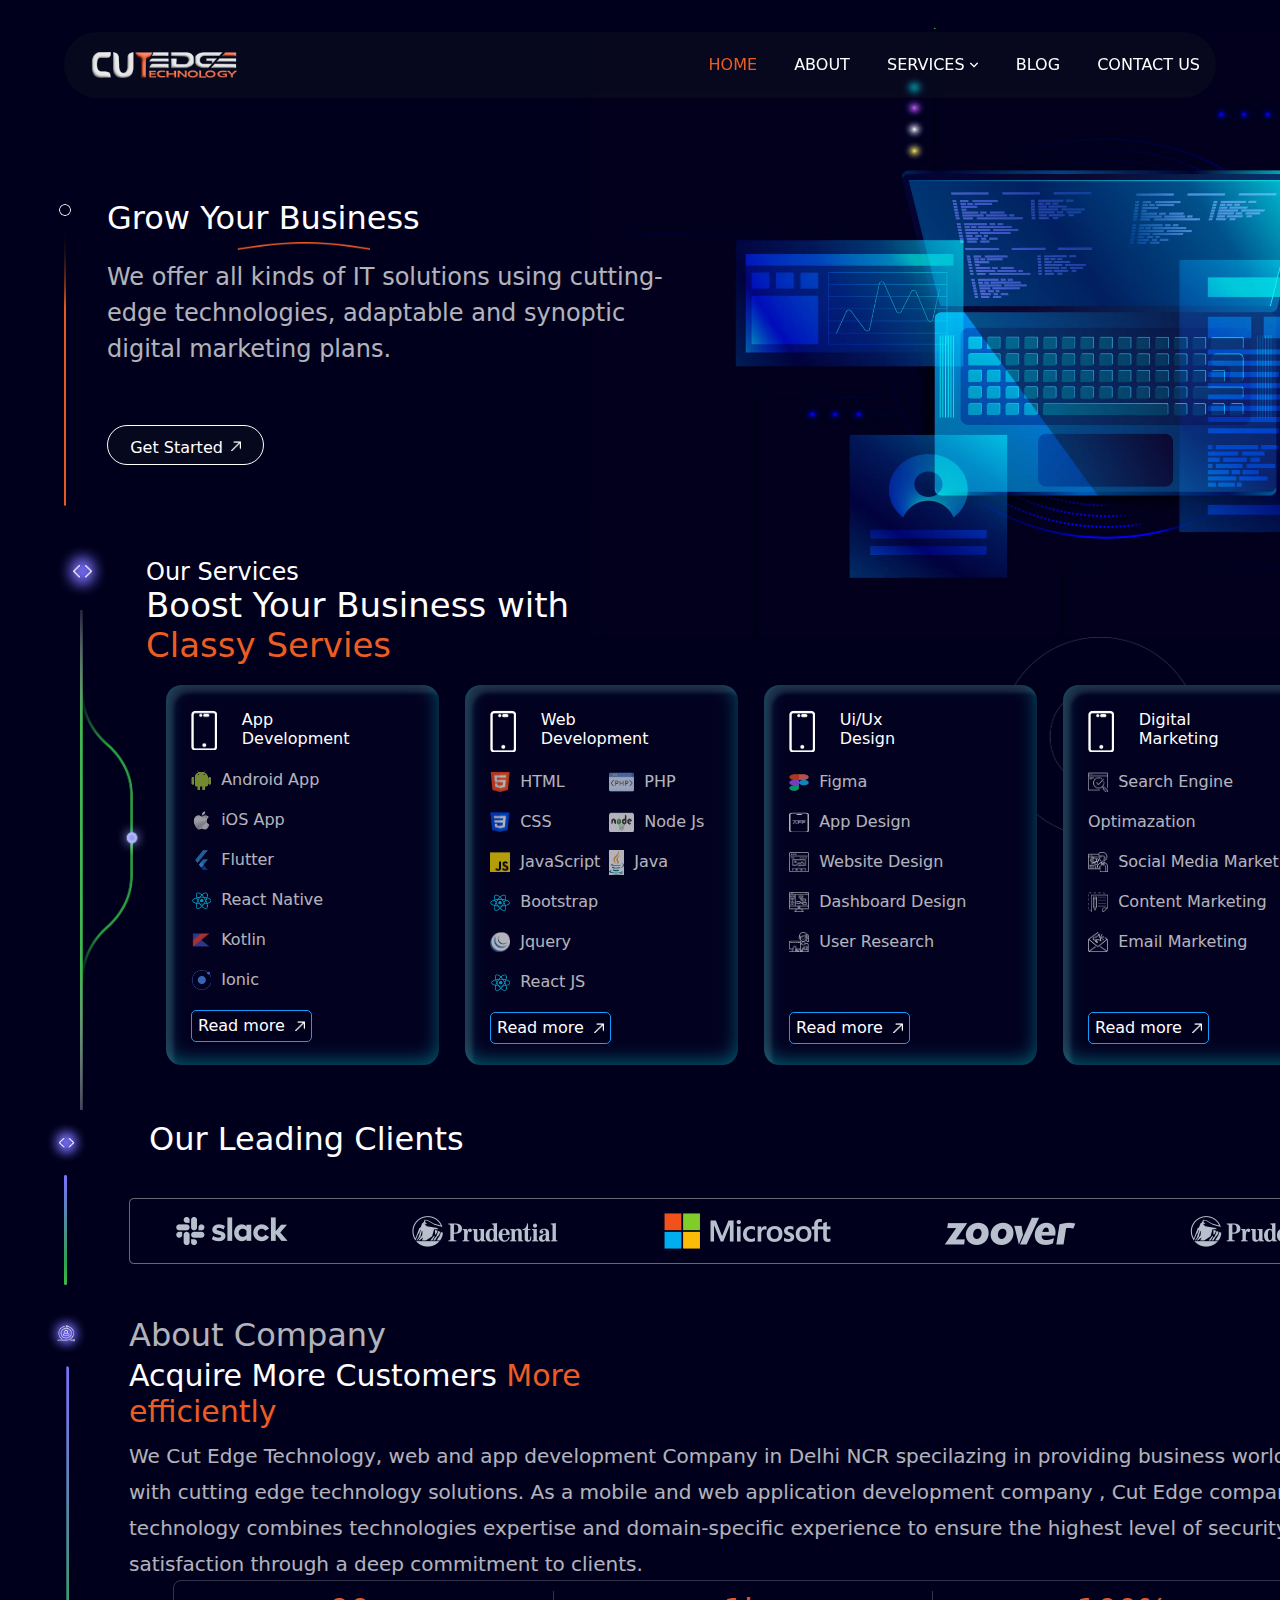
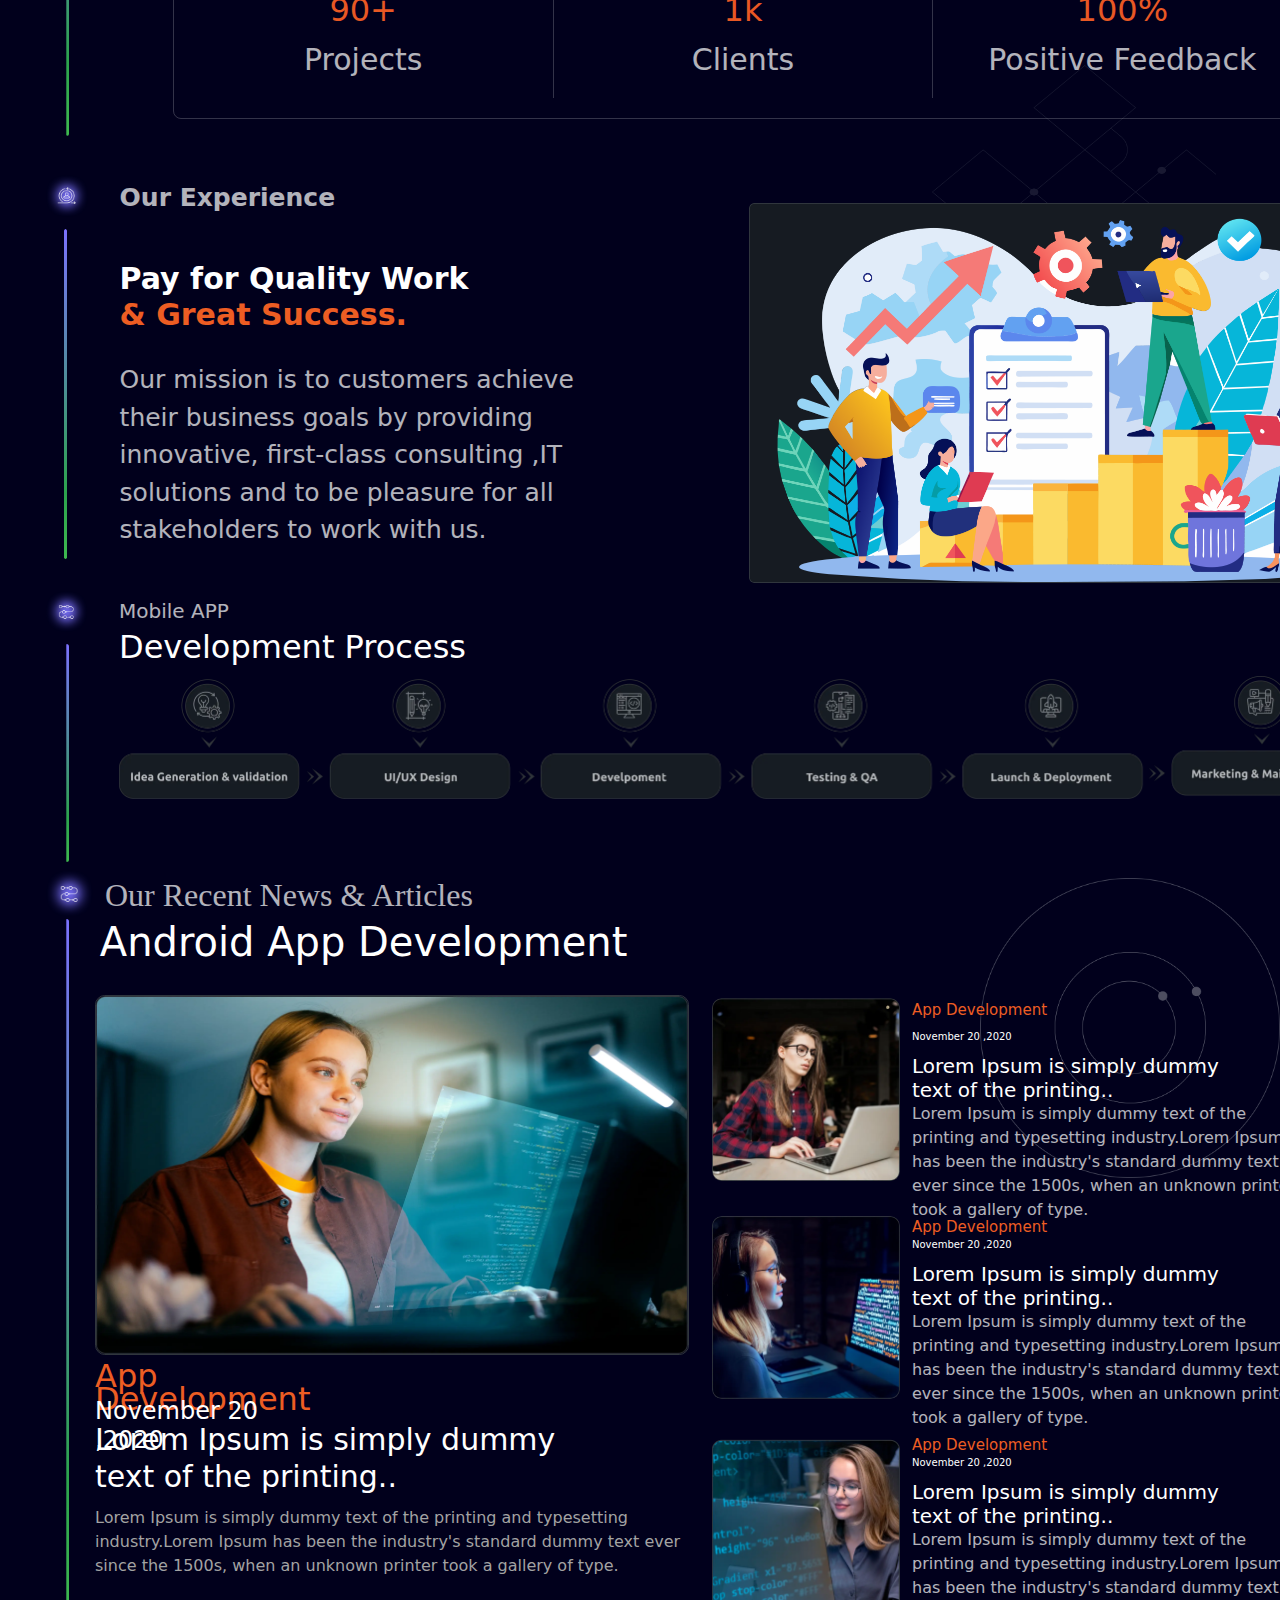
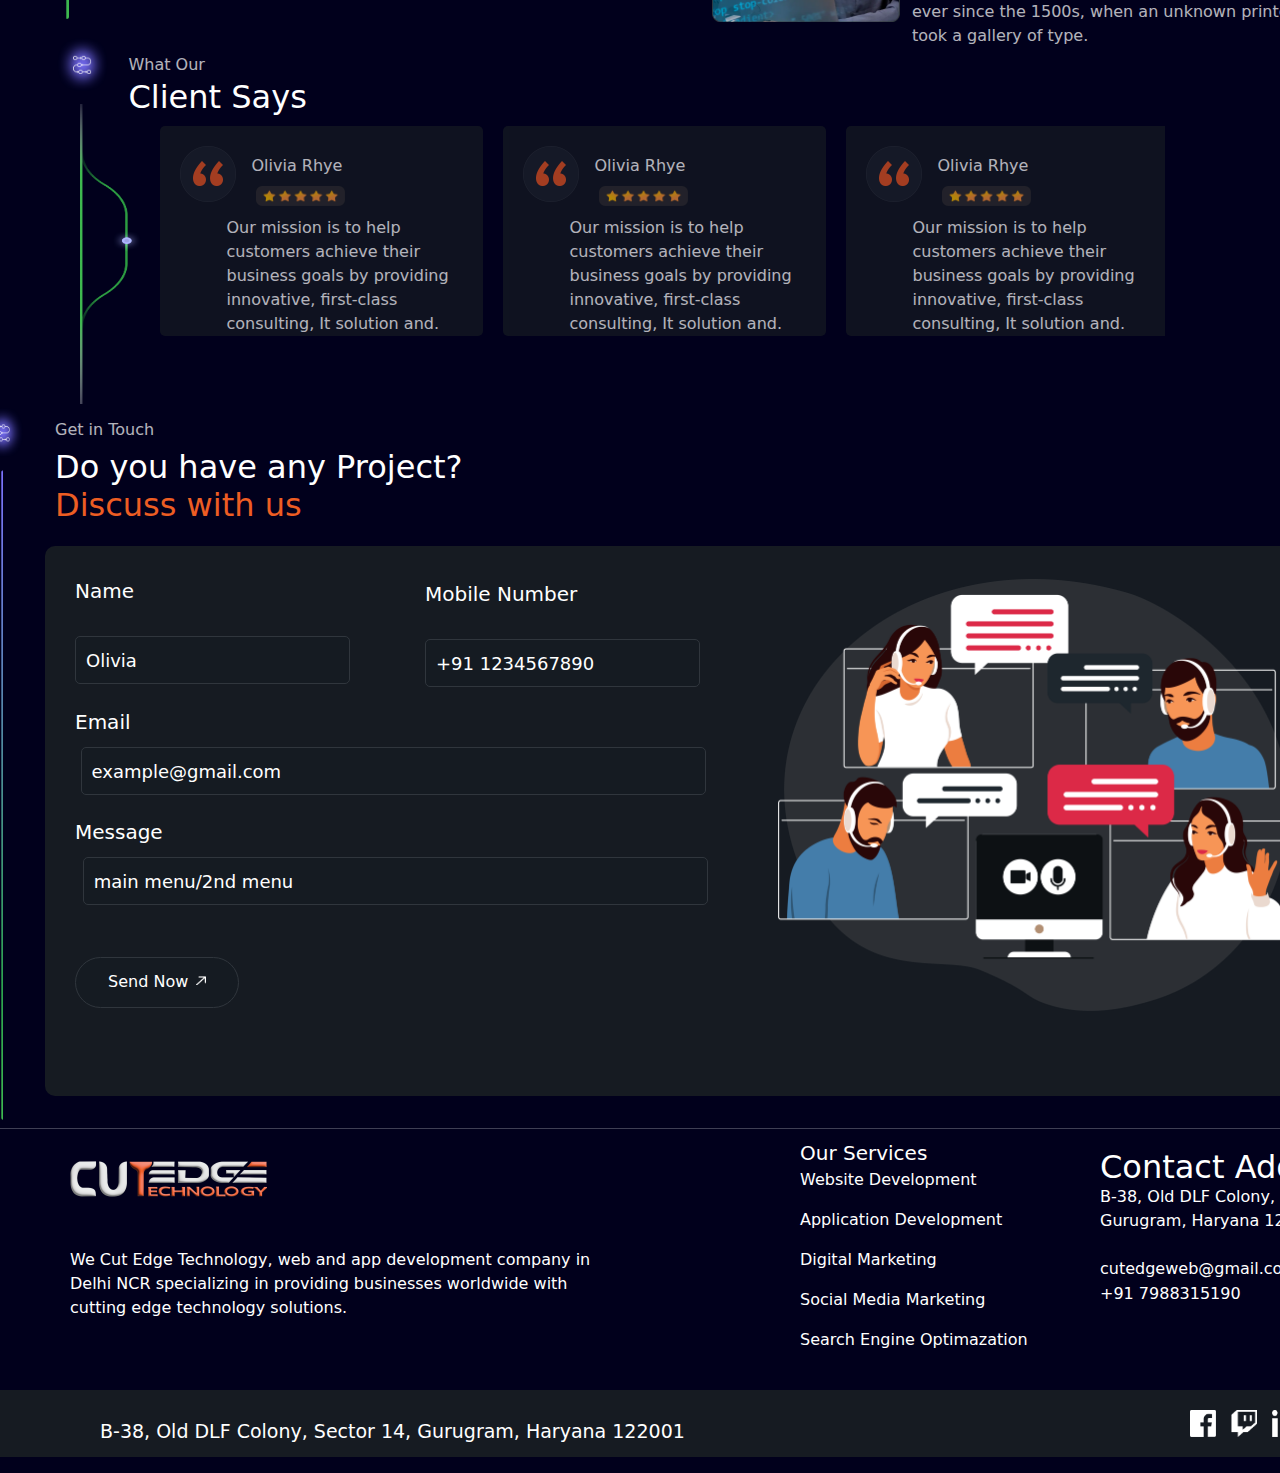
==== index.html @ b90bf19b "error" ====
<!DOCTYPE html>

<html lang="en" xmlns="http://www.w3.org/1999/xhtml">
<head>
    <meta name="viewport" content="width=device-width, initial-scale=1.0">
    <meta charset="utf-8" />
    <meta charset="UTF-8">
    <meta http-equiv="X-UA-Compatible" content="IE=edge" />
    <meta http-equiv="X-Content-Type-Options" content="nosniff" />
    <meta http-equiv="X-XSS-Protection" content="1; mode=block" />
    <meta name="viewport" content="width=device-width, initial-scale=1.0, maximum-scale=1.0, user-scalable=no" />
    <meta name="robots" content="noindex, nofollow" />
    <meta charset="utf-8" />
    <title>CutEdge</title>
    <meta name = "viewport" content = "width= device-width, initial-scale= 1 , shrink-to-fit =no">
    <link rel="stylesheet" href="https://cdnjs.cloudflare.com/ajax/libs/font-awesome/6.0.0-beta3/css/all.min.css">
     <link rel="stylesheet" href="https://cdn.jsdelivr.net/npm/bootstrap@5.3.2/dist/css/bootstrap.min.css">
     <link rel="icon" href="assests/images/pictures/favicon.png"> 
    <link rel="stylesheet" href="../assests/css/style.css" >
    <link rel="stylesheet" href="../assests/css/logo.png" >
    <link rel="stylesheet" href="assests/css/responsive.css">
    <link rel="stylesheet" href="https://cdnjs.cloudflare.com/ajax/libs/font-awesome/6.5.2/css/all.min.css"/>

    <style>
        .flex-container {
          display: flex; 
        }
         html, body {
            overflow-x: hidden;
            margin: 0;
            
             padding: 0; 
           
        } 
         * {
            box-sizing: border-box;
        } 

        .custom-button:hover {
            background-color: rgba(237, 93, 35, 1); 
        } 
        .footer-section {
            
            overflow: hidden; 
        } 
        .error { color: red; }
        .form-section { width: 300px; }
        .button-section { margin-top: 10px; }
        </style>
</head>
<body>
    <!-- <div class="header-container">
        <div class="headers">
           
            <div class="logo">
                <a href="#" class="logo"><img src="../assests/images/about/Header/logo.png" alt="Logo"></a>
            </div>

            <i class="fa-solid fa-bars" id="hamburger"></i>
            
            <div class="navbar" id="navbar" id="navbar">
                <i class="fa-solid fa-x" id="crossBtn"></i>
                <span>  <a href="index.html" class="active" style="color: rgba(237, 93, 35, 1) ">HOME</a></span>
                <span> <a href="about-us.html">ABOUT</a></span>
                <span class="dropdown">
                    <a href="skills"  >SERVICES</a>
                    <img src="../assests/images/pictures/dropdown1.png">
                    <div class="dropdown-content">
                        <a href="#service1">Web Development</a>
                        <a href="#service2">App Development</a>
                        <div class="dropdown-submenu">
                            <a href="#service3">Digital Marketing</a>
                            <img src="assests/images/pictures/dropdown1.png">
                            <div class="dropdown-submenu-content">
                                <a href="#seo">SEO</a>
                                <a href="#smm">Social Media Marketing</a>
                                
                            </div>
                        </div>
                    </div>
       </span>
                <span><a href="#blog">BLOG</a></span>
                <span><a href="contact-us.html">CONTACT US</a></span>

                
            </div>


           
    </div>
</div>

 -->

 <div class="header-container">
    <div class="headers">
        <div class="logo">
            <a href="#" class="logo"><img src="../assests/images/about/Header/logo.png" alt="Logo"></a>
        </div>
        <i class="fa-solid fa-bars" id="hamburger"></i>   
        <div class="navbar" id="navbar" id="navbar">
            <i class="fa-solid fa-x" id="crossBtn"></i>
            <span>  <a href="index.html"class="active" style="color: rgba(237, 93, 35, 1) " >HOME</a></span>
            <span> <a href="about-us.html" >ABOUT</a></span>
            <span class="dropdown">
                <a href="skills"  >SERVICES</a>
                <img src="../assests/images/pictures/dropdown1.png">
                <div class="dropdown-content">
                    <a href="webDevelopment.html">Web Development</a>
                    <a href="app-development.html">App Development</a>
                    <div class="dropdown-submenu">
                        <a href="digital-marketing.html">Digital Marketing</a>
                        <img src="assests/images/pictures/dropdown1.png">
                        <div class="dropdown-submenu-content">
                            <a href="#seo">SEO</a>
                            <a href="social-media.html">Social Media Marketing</a>
                        </div>
                    </div>
                </div>
   </span>
            <span><a href="blog.html">BLOG</a></span>
            <span><a href="contact-us.html">CONTACT US</a></span>   
        </div>
</div>
</div>



    <div class="main-body">
        
        <div class="grow-section">
            <div class="grows">
                <div class="dot-section">
                    <img src="../assests/images/pictures/dot1.png">
                </div>
                <div class="line-section">
                    <img src="../assests/images/pictures/line1.png">
                </div>
            </div>
            
            <div class="left-section">  
                <div class="title-box">
                    <span>Grow Your Business</span>
                    <img src="../assests/images/pictures/slide1.png">
                </div>
                <div class="description">
                    <span>We offer all kinds of IT solutions using cutting-edge technologies, adaptable and synoptic digital marketing plans.</span>
                </div><br><br>
                <div class="button-section">
                    <button class="custom-button" type="button">
                        Get Started  <img class="arrow-img" src="../assests/images/pictures/arrow1.png" alt="Vector">
                    </button>
                    

                </div>
            </div>
            <div class="right-section">
                <div class="image">
                    <img src="../assests/images/pictures/first.webp" />
                </div>
            </div>
        </div>
    </div>
</div>

        

        <div class="services-section">
            
            <img class="background" src="assests/images/sPicture/back.png">
            
            <div class="services">
                <div class="dot-section">
                    <img src="assests/images/sPicture/logo2.png">
                </div>

                <div class="line-section">
                    <img src="../assests/images/pictures/line2.png">
                </div>
            </div>
                
            <div class="left-section"> 
                <div class="title-box">
                    <h3>Our Services</h3>
                </div><br>
                <div class="description">
                <h2>Boost Your Business with <br><span style="color:rgba(237, 93, 35, 1);">Classy Servies</span></h2>
                </div>
                <div class="flex-container">
                    <div class="card-section">
                        <div class="heading-card">
                            <img height="40.24px" width="25.81px" src="../assests/images/pictures/photo.png">
                             <h3>App<br> Development</h3>
                        </div>
                        
                            <ul class="card-items">
                                <li><img height="20px" width="20px" src="../assests/images/sPicture/Andriod-app.png"> &nbsp;Android App</li>
                                <li><img height="20px" width="20px" src="../assests/images/sPicture/ios.png"> &nbsp;iOS App</li>
                                <li><img height="20px" width="20px" src="../assests/images/sPicture/flutter.png"> &nbsp;Flutter</li>
                                <li><img height="20px" width="20px" src="../assests/images/sPicture/react.png"> &nbsp;React Native</li>
                                <li><img height="20px" width="20px" src="../assests/images/sPicture/kotlin.png"> &nbsp;Kotlin</li>
                                <li><img height="20px" width="20px" src="../assests/images/sPicture/ionic.png"> &nbsp;Ionic</li>
                            </ul>

                            <button>Read more &nbsp;<img height="10px" width="10px" src="../assests/images/pictures/arrow1.png"></button>
                        
                        
                    </div>
                    <div class="card-section">
                        <div class="heading-card">
                            <img height="42.24px" width="25.81px" src="../assests/images/pictures/photo.png">
                             <h3>Web<br> Development</h3>
                        </div>
                        <div>
                            
                        </div>
                            <ul class="card-items">
                                <li><img height=" 20px" width="20px" src="../assests/images/sPicture/html.png"> &nbsp;HTML</li>
                                <li><img height=" 20px" width="20px" src="../assests/images/sPicture/css.png"> &nbsp;CSS<li>
                                <li> <img height="20px" width="20px" src="../assests/images/sPicture/js.png"> &nbsp;JavaScript</li>
                                <li> <img height="20px" width="20px" src="../assests/images/sPicture/bootstrap.png"> &nbsp;Bootstrap</li>
                                <li> <img height="20px" width="20px" src="../assests/images/sPicture/jquery.png"> &nbsp;Jquery</li>
                                <li> <img height="20px" width="20px" src="../assests/images/sPicture/react.png"> &nbsp;React JS</li>

                                 <li> <img height="20px" width="25px" src="../assests/images/sPicture/php.png"> &nbsp;PHP</li>
                                <li> <img height="20px" width="25px" src="assests/images/sPicture/node.png"> &nbsp;Node Js</li>
                                <li> <img height="25px" width="15px" src="../assests/images/sPicture/java.png"> &nbsp;Java</li>
                            </ul>


                            <button>Read more &nbsp;<img height="10px" width="10px" src="../assests/images/pictures/arrow1.png"></button>
                    </div>
                    <div class="card-section">
                        <div class="heading-card">
                            <img height="42.24px" width="25.81px" src="../assests/images/pictures/photo.png">
                             <h3>Ui/Ux<br> Design</h3>
                        </div>
                        
                            <ul class="card-items">
                                <li> <img height="20px" width="20px" src="../assests/images/sPicture/figma.png"> &nbsp;Figma</li>
                                <li> <img height="20px" width="20px" src="../assests/images/sPicture/Appdesign.png"> &nbsp;App Design</li>
                                <li> <img height="20px" width="20px" src="../assests/images/sPicture/websitedesign.png"> &nbsp;Website Design</li>
                                <li> <img height="20px" width="20px" src="../assests/images/sPicture/Deshboarddesign.png"> &nbsp;Dashboard Design</li>
                                <li> <img height="20px" width="20px" src="../assests/images/sPicture/usersearch.png"> &nbsp;User Research</li>
                            </ul>

                            <button>Read more &nbsp;<img height="10px" width="10px" src="../assests/images/pictures/arrow1.png"></button>
                    </div>
                    <div class="card-section">
                        <div class="heading-card">
                            <img height="42.24px" width="25.81px" src="../assests/images/pictures/photo.png">
                             <h3>Digital<br> Marketing</h3>
                        </div>
                        
                            <ul class="card-items">
                                <li> <img height="20px" width="20px" src="../assests/images/sPicture/SearchEngine.png"> &nbsp;Search Engine Optimazation</li>
                            
                            <li> <img height="20px" width="20px" src="../assests/images/sPicture/Socialmedia.png"> &nbsp;Social Media Marketing</li>

                            <li> <img height="20px" width="20px" src="../assests/images/sPicture/contentmarketing.png"> &nbsp;Content Marketing</li>

                            <li> <img height="20px" width="20px" src="../assests/images/sPicture/email.png"> &nbsp;Email Marketing</li>

                            </ul>

                            <button>Read more &nbsp;<img height="10px" width="10px" src="../assests/images/pictures/arrow1.png"></button>

                            
                    </div>
                </div>
            </div>    
        </div>



        
    <div class="leading-section">
        <div class="client1-section">
            <div class="dot-section">
                <img src="assests/images/sPicture/logo2.png">
            </div>
            <div class="line-section">
                <img src="../assests/images/pictures/line3.png">
            </div>
        </div>
        <div class="left-section">
            <div class="client-section">
                <h2>Our Leading Clients</h2>
            </div>
             <div class="image1-section">
                <img src="../assests/images/pictures/Leading-Clients.png">
            </div> 



            
             <!-- <div class="container">
                <div class="row">
                    <div class="col-md-10">

                        <img src="assests/images/pictures/slack.png" >
              


                    </div>
                </div>
            </div> -->


            <!-- <div class="container">
                
                <div class="row ">
                  <div class="col-md-2 offset-md-1 col-6 client-logo d-flex align-items-center justify-content-center">
                    <img src="assests/images/pictures/slack.png" class="img-fluid">
                    
                  </div>
                  <div class="col-md-2 col-6 client-logo d-flex align-items-center justify-content-center">
                    <img src="assests/images/pictures/Preudential.png"  class="img-fluid">
                    
                  <div class="col-md-2 col-6 client-logo d-flex align-items-center justify-content-center">
                    <img src="assests/images/pictures/Microsoft.png" class="img-fluid">
                    
                  <div class="col-md-2 col-6 client-logo d-flex align-items-center justify-content-center">
                    <img src="assests/images/pictures/Zoover.png" class="img-fluid">
                    
                  </div>
                  <div class="col-md-2 col-6 client-logo d-flex align-items-center justify-content-center">
                    <img src="assests/images/pictures/Preudential.png" class="img-fluid">
                    
                  </div>
                </div>
              </div>
            
        </div> -->
    </div>

</div>

    </div>

    <div class="company-section">
        <div class="company1">
            <div class="dot-section">
                <img src="assests/images/pictures/dot11.png">

            </div>
            <div class="line-section">
                <img src="../assests/images/pictures/line6.png">

            </div>
        </div>
        <div class="left-section">
            <div class="title-section">
                <h2>About Company</h2>
            </div>

            <div class="heading-section">
                <h2>Acquire More Customers <span style="color:rgba(237, 93, 35, 1);">More <br>
                     efficiently</span></h2>

            </div>
            <div class="description-section">
                <span>We Cut Edge Technology, web and app development Company in Delhi NCR specilazing in providing business worldwide with cutting edge technology solutions. As a mobile and web application development company , Cut Edge company technology combines technologies  expertise and domain-specific experience to ensure the highest level of security and satisfaction through a deep commitment to clients.</span>

            </div>
            <!-- <div class="image2-section">
                <img src="../assests/images/pictures/about-company.png">

            </div> -->


        
  <div class="container my-5">
    <div class="row text-center stats-section">
      <div class="col-md-4 col-12 stat-box">
        <h3 class="stat-number">90+</h3>
        <p class="stat-label">Projects</p>
      </div>
      <div class="col-md-4 col-12 stat-box">
        <h3 class="stat-number">1k</h3>
        <p class="stat-label">Clients</p>
      </div>
      <div class="col-md-4 col-12 stat-box">
        <h3 class="stat-number">100%</h3>
        <p class="stat-label">Positive Feedback</p>
      </div>
    </div>
  </div>




        </div>

    </div>



    



        
    <div class="about-section">  
        
        <img class="background" src="assests/images/pictures/backdot.png">

        <div class="about1">
            <div class="dot-section">
                <img src="assests/images/pictures/dot11.png">
            </div>
            <div class="line-section">
                <img src="../assests/images/pictures/line4.png">
            </div>
        </div>
        <div class="left-section">
            <div class="title-section">
                <h3>Our Experience</h3>
            </div><br>
            <div class="description">
                <h3>Pay for Quality Work <br> 
                    <span style="color:rgba(237, 93, 35, 1);"> & Great Success.</span>
                </h3>

            </div>
            <div class="detail-section">
                <span>Our mission is to customers achieve their business goals by providing innovative, first-class consulting ,IT solutions and to be pleasure for all stakeholders to work with us.</span>


            </div>
            
        
        </div>
        <div class="right-section"> 
            <div class="image2-section">
                
                <img src="assests/images/pictures/F1 (2).png">
            </div>
  
        </div>  
    </div>



 <div class="mobile-section">
        <div class="about1">
            <div class="dot-section">
                <img src="assests/images/pictures/dot6 .png">
            </div>
            <div class="line-section">
                <img src="../assests/images/pictures/line6.png">
            </div>

        </div>

        <div class="left-section">
            <div class="title-section">
                <h3>Mobile APP</h3>
            </div>
            <div class="heading-section">
                <h2>Development Process</h2>

            </div>
            
            <!-- <div class="image2-section">
                <picutre> -->
                    


                    <!-- <source media = "(max-width: 600px)" srcset="../assests/images/pictures/1234.png">
                    <img src="../assests/images/pictures/mobile.webp"> -->
<!-- 
                    <source media="(min-width: 300px)" src="assests/images/pictures/1234.png">
                    <source media="(max-width: 601px)" src="assests/images/pictures/mobile.webp">
                    <img src="../assests/images/pictures/mobile.webp" alt="Mobile Image">
                </picutre>
                

            </div>  -->



            <div class="image2-section">
                <picture>
                    <source media="(max-width: 480px)" srcset="assests/images/pictures/1234.png">
                    <source media="(min-width: 601px)" srcset="assests/images/pictures/mobile.webp">
                    <img src="../assests/images/pictures/mobile.webp" alt="Mobile Image">
                </picture>
            </div>



            <!-- <div class="container my-5">
                <div class="row text-center process-flow">
                  <div class="col-md-2 col-12 process-step">
                    <img src="assests/images/pictures/idea.png">
                    <p>Idea Generation & Validation</p>
                  </div>
                  <div class="col-md-2 col-12 process-step">
                    <img src="icon2.png" alt="UI/UX Design">
                    <p>UI/UX Design</p>
                  </div>
                  <div class="col-md-2 col-12 process-step">
                    <img src="icon3.png" alt="Development">
                    <p>Development</p>
                  </div>
                  <div class="col-md-2 col-12 process-step">
                    <img src="icon4.png" alt="Testing & QA">
                    <p>Testing & QA</p>
                  </div>
                  <div class="col-md-2 col-12 process-step">
                    <img src="icon5.png" alt="Launch & Deployment">
                    <p>Launch & Deployment</p>
                  </div>
                  <div class="col-md-2 col-12 process-step">
                    <img src="icon6.png" alt="Marketing & Maintenance">
                    <p>Marketing & Maintenance</p>
                  </div>
                </div>
              </div> -->
            
        </div>

    </div> 





<!-- 
    <section class="development-process py-5">
        <div class="container">
            <div class="row">
                <div class="col-12 text-center">
                    <h2 class="text-white">Mobile App</h2>
                    <h3 class="text-white">Development Process</h3>
                </div>
            </div>
            <div class="row text-center mt-4">
                <div class="col-6 col-md-2 process-step">
                    <img src="assests/images/pictures/1.png" alt="Icon 1" class="img-fluid">
                    <p class="text-white mt-2">Idea Generation & validation</p>
                </div>
                <div class="col-6 col-md-2 process-step">
                    <img src="assests/images/pictures/2.png" alt="Icon 2" class="img-fluid">
                    <p class="text-white mt-2">UI/UX Design</p>
                </div>
                <div class="col-6 col-md-2 process-step">
                    <img src="assests/images/pictures/3.png" alt="Icon 3" class="img-fluid">
                    <p class="text-white mt-2">Development</p>
                </div>
                <div class="col-6 col-md-2 process-step">
                    <img src="path/to/icon4.png" alt="Icon 4" class="img-fluid">
                    <p class="text-white mt-2">Testing & QA</p>
                </div>
                <div class="col-6 col-md-2 process-step">
                    <img src="path/to/icon5.png" alt="Icon 5" class="img-fluid">
                    <p class="text-white mt-2">Launch & Deployment</p>
                </div>
                <div class="col-6 col-md-2 process-step">
                    <img src="path/to/icon6.png" alt="Icon 6" class="img-fluid">
                    <p class="text-white mt-2">Marketing & Maintenance</p>
                </div>
            </div>
        </div>
    </section>





 -->



<div class="news-section">

    <img class="background" src="assests/images/sPicture/back.png">
    <div class="news">
        <div class="dot-section">
            <img src="assests/images/news/dot.png">
        </div>
        <div class="line-section">
            <img src="assests/images/news/line.png">
        </div>
       
    </div>

    <div class="left-section">
        <div class="heading-section">
            <h2>Our Recent News & Articles</h2>
        </div>
        <div class="about-section">
            <div class="about">
                <h1>Android App Development</h1>
            </div>
            <div class="button-section">
                <button class="custom-button" type="button">View All</button>
                

            </div>
            
        </div> 
        <div class="picture-section">
            <div class="picture">
                <img src="assests/images/news/leftpic.webp">
            </div>
            <div class="describe-section">
                <div class="describe">
                    <h2 style="color:rgba(237, 93, 35, 1)">App Development</h2>
                    <h4>November 20 ,2020</h4>
                </div>


                <div class="describe1-section">
                    <div class="describe1">
                        <h2>Lorem Ipsum is simply dummy text of the printing..</h2>
                    </div>
                    


                </div>
                <div class="describe2-section">
                    <div class="describe">
                        <p>Lorem Ipsum is simply dummy text of the printing and typesetting industry.Lorem
                            Ipsum has been the industry's standard dummy text ever since the 1500s, when an unknown printer took a gallery of type.
                        </p>
                    </div>

                </div>
            </div>
        </div>

    </div>

    <div class="right-section">
        <div class="describe">
            <img src="assests/images/news/3.webp">
            <div class="describe3">
                <h2 style="color:rgba(237, 93, 35, 1)">App Development</h2>
                <h4>November 20 ,2020</h4>
            </div>
            <div class="describe3-section">
                <div class="describe1">
                    <h4>Lorem Ipsum is simply dummy text of the printing..</h4>
                </div>
                <div class="describe4-section">
                    <div class="describe">
                        <p>Lorem Ipsum is simply dummy text of the printing and typesetting industry.Lorem
                            Ipsum has been the industry's standard dummy text ever since the 1500s, when an unknown printer took a gallery of type.
                        </p>
                    </div>

                </div>

        </div>
        <div class="describe1">
            <img src="assests/images/news/4.webp">

            <div class="describe3">
                <h2 style="color:rgba(237, 93, 35, 1)">App Development</h2>
                <h4>November 20 ,2020</h4>
            </div>
            <div class="describe3-section">
                <div class="describe1">
                    <h4>Lorem Ipsum is simply dummy text of the printing..</h4>
                </div>

                <div class="describe4-section">
                    <div class="describe">
                        <p>Lorem Ipsum is simply dummy text of the printing and typesetting industry.Lorem
                            Ipsum has been the industry's standard dummy text ever since the 1500s, when an unknown printer took a gallery of type.
                        </p>
                    </div>

                </div>

        </div>
        <div class="describe2">
            <img src="assests/images/news/5.webp">

            <div class="describe3">
                <h2 style="color:rgba(237, 93, 35, 1)">App Development</h2>
                <h4>November 20 ,2020</h4>
            </div>
            <div class="describe3-section">
                <div class="describe1">
                    <h4>Lorem Ipsum is simply dummy text of the printing..</h4>
                </div>

                <div class="describe4-section">
                    <div class="describe"> 
                        <p>Lorem Ipsum is simply dummy text of the printing and typesetting industry.Lorem
                            Ipsum has been the industry's standard dummy text ever since the 1500s, when an unknown printer took a gallery of type.
                        </p>
                        </div>
                    </div>
                    </div>
                </div>
            </div>
        </div>
    </div>
</div>








<div class="client-section">
    <div class="client">
        <div class="dot-section">
            <img src="assests/images/pictures/dot6 .png">
        </div>   
        <div class="line-section">
            <img src="../assests/images/pictures/line2.png">
        </div>  
    </div>    
    <div class="left-section">
        <div class="heading-section">
            <h3>What Our</ph3>    
        </div>  
        <div class="discribe-section">
            <h2>Client Says</h2> 
        </div>  
        <div class="container-fluid review-sec">
            <div class="review-section">
                <div class="flex-container">
                    <div class="card-section">
                        <img height="56px" width="56px" src="../assests/images/ClientPicture/arrow.png">
                        <div class="heading-card">
                            
                             <h3>Olivia Rhye</h3>
                             <img src="../assests/images/ClientPicture/star.png">
                             <div class="card-items">
                                <p>Our mission is to help customers achieve their business goals by providing innovative, first-class consulting, It solution and.</p>
                                <p class="name">-Lorem lpsum</p>
                                
                            </div>  
                        </div>       
                    </div>
                </div>   
                <div class="flex-container">
                    <div class="card-section">
                        <img height="56px" width="56px" src="../assests/images/ClientPicture/arrow.png">
                        <div class="heading-card">
                             <h3>Olivia Rhye</h3>
                             <img src="../assests/images/ClientPicture/star.png">
                             <div class="card-items">
                                <p>Our mission is to help customers achieve their business goals by providing innovative, first-class consulting, It solution and.</p>
                                <p class="name">-Lorem lpsum</p>    
                            </div>  
                        </div>  
                    </div>  
                </div>  
            
    
                <div class="flex-container">
                    <div class="card-section">
                        <img height="56px" width="56px" src="../assests/images/ClientPicture/arrow.png">
                        <div class="heading-card">
                            
                             <h3>Olivia Rhye</h3>
                             <img src="../assests/images/ClientPicture/star.png">
                             <div class="card-items">
                                <p>Our mission is to help customers achieve their business goals by providing innovative, first-class consulting, It solution and.</p>
                                <p class="name">-Lorem lpsum</p>
                                
                            </div>  
                        </div>  
                 </div>  
             </div>   
                <div class="flex-container">
                    <div class="card-section">
                        <img height="56px" width="56px" src="../assests/images/ClientPicture/arrow.png">
                        <div class="heading-card">
                            
                             <h3>Olivia Rhye</h3>
                             <img src="../assests/images/ClientPicture/star.png">
                             <div class="card-items">
                                <p>Our mission is to help customers achieve their business goals by providing innovative, first-class consulting, It solution and.</p>
                                <p class="name">-Lorem lpsum</p>    
                                </div>  
                        </div>  
       
                    </div>  
                    <div class="flex-container">
                        <div class="card-section">
                            <img height="56px" width="56px" src="../assests/images/ClientPicture/arrow.png">
                            <div class="heading-card">
                                
                                 <h3>Olivia Rhye</h3>
                                 <img src="../assests/images/ClientPicture/star.png">
                                 <div class="card-items">
                                    <p>Our mission is to help customers achieve their business goals by providing innovative, first-class consulting, It solution and.</p>
                                    <p class="name">-Lorem lpsum</p>
                                        
                                    </div>     
                            </div>  
                        </div>  
        
                        <div class="flex-container">
                            <div class="card-section">
                                <img height="56px" width="56px" src="../assests/images/ClientPicture/arrow.png">
                                <div class="heading-card">
                                    
                                     <h3>Olivia Rhye</h3>
                                     <img src="../assests/images/ClientPicture/star.png">
                                     <div class="card-items">
                                        <p>Our mission is to help customers achieve their business goals by providing innovative, first-class consulting, It solution and.</p>
                                        <p class="name">-Lorem lpsum</p>
                                            
                                        </div>  
                                    </div>  
                            </div>    
                        </div> 
                    </div>  
                </div>            
            </div>   
        </div>
       </div>  

    </div>  
 </div>  








<div class="touch-section "  >
    <div class="touch">
        <div class="dot-section">
            <img src="assests/images/pictures/dot6 .png">
        </div>    
        <div class="line-section">
            <img src="../assests/images/pictures/line6.png">
        </div>    

    </div>    
    <div class="left-section">
        <div class="heading-section">
            <h3>Get in Touch</h3>
        </div>    
        <div class="description"  >
            <h2>Do you have any Project?<br><span style="color:rgba(237, 93, 35, 1);">Discuss with us</span></h2>
             <!-- <div class="form-section">

                <div class="right-section">
                    <div class="final-form">
                        <label for="name">Name</label><br>
                        <input type="text" id="name" name="name " placeholder="Olivia">
            
            
                    
                    </div>
            
                    <div class="phone">
                        <label for="mobile">Mobile Number</label><br>
                    <input type="text" id="phone" name="phone" placeholder="+91 1234567890">
                    </div>  
            
                    <div class="form11-group">
                        <label for="email">Email</label><br>
                        <input type="email" id="email" name="email" placeholder="example@gmail.com">
                    </div>    
            
                    <div class="form22-group">
                        <label for="message">Message</label><br>
                        <input type="messasge" id="message" name="email" placeholder="main menu/2nd menu">
                    </div> 
            
                     <div class="button-section">
                        <button class="custom-button" type="button">
                            Send Now <img class="arrow-img" src="../assests/images/pictures/arrow1.png" alt="Vector">
                        </button>
                        
            
                    </div> 
                    
                    <div class="second-section">
                        <div class="green-shadow card-effect"></div>
                        <div class="images">
                            <img src="../assests/images/touchPic/touch1.png">
                        </div>    
            
                    </div>  
                </div>  -->



                <div class="form-section">
                    <form id="contactForm">
                        <div class="right-section">
                            <div class="final-form">
                                <label for="name">Name</label><br>
                                <input type="text" id="name" name="name" placeholder="Olivia"><br>
                                <span id="nameError" class="error"></span>
                            </div>
                            <div class="phone">
                                <label for="mobile">Mobile Number</label><br>
                                <input type="text" id="phone" name="phone" placeholder="+91 1234567890"><br>
                                <span id="phoneError" class="error"></span>
                            </div>
                            <div class="form11-group">
                                <label for="email">Email</label><br>
                                <input type="email" id="email" name="email" placeholder="example@gmail.com"><br>
                                <span id="emailError" class="error"></span>
                            </div>
                            <div class="form22-group">
                                <label for="message">Message</label><br>
                                <input type="text" id="message" name="message" placeholder="main menu/2nd menu"><br>
                                <span id="messageError" class="error"></span>
                            </div>
                            <div class="button-section">
                                <button class="custom-button" type="submit">
                                    Send Now <img class="arrow-img" src="../assests/images/pictures/arrow1.png" alt="Vector">
                                </button>
                            </div>
                            <div class="second-section">
                                <div class="green-shadow card-effect"></div>
                                <div class="images">
                                    <img src="../assests/images/touchPic/touch1.png" alt="Touch Image">
                                </div>
                            </div>
                        </div>
                    </form>
                </div> 
            









                
                <!-- <div class="form">
                    <form action="form_action.php" method="post">
                        <div class="form-group">
                            <label for="name">Name</label><br>
                            <input type="text" id="name" name="name " placeholder="Olivia">

                            
                            <div class="phone">
                                <label for="mobile">Mobile Number</label><br>
                            <input type="text" id="phone" name="phone" placeholder="+91 1234567890">
                            </div>    
                            

                            
                        </div>    

                        <div class="form1-group">
                            <label for="email">Email</label><br>
                            <input type="email" id="email" name="email" placeholder="example@gmail.com">
                        </div>    

                        <div class="form2-group">
                            <label for="message">Message</label><br>
                            <input type="messasge" id="message" name="email" placeholder="main menu/2nd menu">
                        </div>    

                        <div class="button-section">
                            <button class="custom-button" type="button">
                                Send Now <img class="arrow-img" src="../assests/images/pictures/arrow1.png" alt="Vector">
                            </button>
                            
        
                        </div>    

                        
                   </form>     
                    
                </div>     -->
            </div>    
        </div>    


    </div>    

        <!-- <div class="second-section">
            <div class="green-shadow card-effect"></div>
            <div class="images">
                <img src="../assests/images/touchPic/touch1.png">
            </div>    

        </div>     -->
        
    </div>    
</div>    
   


<div class="footer-section">
    <div class="final-section">
        <div class="footer-container">
            <img src="../assests/images/footer-pictures/line.png">
            <div class="footer">
                <img src="../assests/images/footer-pictures/logo.png">
            </div>
            <div class="description">
                <p>We Cut Edge Technology, web and app development company in Delhi NCR specializing in providing businesses worldwide with cutting edge technology solutions.</p>
            </div>
            <div class="ourServices">
                <div class="Servicesss">
                    <h2>Our Services</h2>
                </div>
                
                <div class="Services1">
                    <p>Website Development</p>
                    <p>Application Development</p>
                    <p>Digital Marketing </p>
                    <p>Social Media Marketing</p>
                    <p>Search Engine Optimazation</p>

                </div>

            </div>

            <div class="Contact-section">
                <div class="contact">
                    <div class="content-section">
                        <h2>Contact Address</h2>
                    </div>
                    <div class="detail-section">
                        <p>B-38, Old DLF Colony, Sector 14, Gurugram, Haryana 122001<br><br>
                        cutedgeweb@gmail.com<br><br>
                        <p>+91 7988315190</p>
                        
                    </div>
                </div>
            </div>
        </div>


        <div class="footer2">
            <div class="footer2-content">
                <h3>B-38, Old DLF Colony, Sector 14, Gurugram, Haryana 122001</h3>
            </div>
            <div class="flex-container">
            

                <div class="media-section">
                    <img src="../assests/images/footer-pictures/facebook.png">
                    <img src="../assests/images/footer-pictures/message.png">

                    <img src="../assests/images/footer-pictures/linkedin.png">
                    <img src="../assests/images/footer-pictures/github.png">


                    
    
                </div>
            </div>
        </div>
    </div>   
</div>




<script>
    document.getElementById('contactForm').addEventListener('submit', function(event) {
        let isValid = true;

        // Name validation
        const name = document.getElementById('name').value;
        if (name === '') {
            isValid = false;
            document.getElementById('nameError').textContent = 'Name is required';
        } else {
            document.getElementById('nameError').textContent = '';
        }

        // Mobile number validation
        const phone = document.getElementById('phone').value;
        const phonePattern = /^[\+]?[0-9]{1,4}?[-.\s]?([0-9]{10})$/;
        if (phone === '' || !phonePattern.test(phone)) {
            isValid = false;
            document.getElementById('phoneError').textContent = 'Valid mobile number is required';
        } else {
            document.getElementById('phoneError').textContent = '';
        }

        // Email validation
        const email = document.getElementById('email').value;
        const emailPattern = /^[^ ]+@[^ ]+\.[a-z]{2,3}$/;
        if (email === '' || !emailPattern.test(email)) {
            isValid = false;
            document.getElementById('emailError').textContent = 'Valid email is required';
        } else {
            document.getElementById('emailError').textContent = '';
        }

        // Message validation
        const message = document.getElementById('message').value;
        if (message === '') {
            isValid = false;
            document.getElementById('messageError').textContent = 'Message is required';
        } else {
            document.getElementById('messageError').textContent = '';
        }

         if (!isValid) {
             event.preventDefault();
         }
    });
</script>


<script src="/assests/js/jquert.min.js"></script>
<script src="/assests/js/tilt.js"></script>
<script>


    let hamburger = document.getElementById("hamburger");
    let navbar = document.getElementById("navbar");
    let crossBtn = document.getElementById("crossBtn");
    hamburger.addEventListener("click",function(){
        navbar.style.right = "0px"
    })
    crossBtn.addEventListener("click",function(){
        navbar.style.right = "-100%"
    })     

    // hamburger.addEventListener("click", function() {
    //         navbar.classList.add("open");
    //     });

    //     crossBtn.addEventListener("click", function() {
    //         navbar.classList.remove("open");
    //     });








  var containers = document.querySelectorAll('.second-section');
  containers.forEach(function(container) {
    var greenShadow = container.querySelector('.green-shadow');
    container.addEventListener('mousemove', function(event) {
      var x = event.clientX - container.offsetLeft;
      var y = event.clientY - container.offsetTop;
        greenShadow.style.left = x + 'px';
        greenShadow.style.top = y + 'px';
    });
  });


    ( function( $ ) {
        "use strict";
        $(".card-effect").tilt({
            maxTilt: 30,
            perspective: 1400,
            easing: "cubic-bezier(.03,.98,.52,.99)",
            speed: 1200,
            glare: false,
            maxGlare: 0,
            scale: 1
        });
    }( jQuery ) );
</script>


</body>
</html>
---- assests/css/style.css ----
/* reset CSS starts */

*, *::before, *::after {
    box-sizing: border-box;
    -webkit-tap-highlight-color: rgba(0,0,0,0);
    outline: none;
}

body {
    margin: 0;
    background-color: inherit;
    color: inherit;
    background: #01001c;
    color:#fff;
}

h3 {
    font-size: 1rem;
    margin: 0;
    font-weight: unset;
}

table {
    border-style: hidden;
    border-collapse: collapse;
    font-size: 1rem;
}

button {
    padding: 0;
    margin: 0;
    color: inherit;
    font: inherit;
    line-height: inherit;
    outline: none;
    border: 0;
    background: #ffffff;
    cursor: pointer;
}

a {
    text-decoration: none;
    cursor: pointer;
    color: inherit;
}

ul, ol {
    padding-inline-start: unset;
    margin-block-start: unset;
    margin-block-end: unset;
    margin-inline-start: unset;
    margin-inline-end: unset;
    list-style: none;
    margin: 0;
    padding: 0;
}

input {
    font-size: inherit;
    line-height: inherit;
    background-color: #fff;
    padding-block: 0;
    padding-inline: 0;
    padding: 0;
    margin: 0;
    border: 0;
}
/* Reset CSS Ends */


*{
    font: ubuntu;
}





.header-container {
    margin-top: 2rem;
    width: 100%
    
}

        .headers {
            width: 90%;
            padding:0rem;
            margin: auto;
            display: table;
            background: #161B224a;
            backdrop-filter: blur(2px);
            border-radius:10rem;
            position: relative;
        }

        .logo{
            display:table-cell;
            width:max-content;
            padding: 10px;
            margin-top: -5px;
        }
        .logo img{
            width:10rem;
        }
        .navbar {
            display: table-cell;
            text-align: right;
            vertical-align: middle;
            margin-left: 20px;
            padding-left: -30pxpx;
            font: ubuntu;

        }
        .navbar span{
            margin:0 1rem;
        }

        .navbar span {
            position: relative;
            
            padding: 5px 0px;
            margin: 0 0.5rem;
        }

        .navbar a {
            color: white;
            text-decoration: none;
        
            text-align: center;
        }

        .navbar .dropdown-content {
            display: none;
            position: absolute;
            background-color:#161B224a;
            filter: blur(0px);
            z-index: -99999;
            min-width: 160px;
            box-shadow: 0px 8px 16px 0px rgba(0,0,0,0.2);
            z-index: 1;
            top: 100%;
            left: 0;
            height: 140px;
        }

        .navbar .dropdown-content a {
            color:white;
            padding: 12px 16px;
            text-decoration: none;
            display: block;
            text-align: left;
            width: 180px;
            background: blur;
        }

        .navbar .dropdown-content a:hover {
            background-color: rgba(237, 93, 35, 1);
            opacity: 90%;
        }

        .navbar .dropdown:hover .dropdown-content {
            display: block;
        }

        .navbar span{
            margin:0 1rem;
        }



        .dropdown-submenu {
            position: relative;
        }

        .dropdown-submenu-content {
            display: none;
            position: absolute;
            left: 100%;
            top: 0;
            background-color:rgba(255, 255, 255, 1);
            min-width: 160px;
            box-shadow: 0px 8px 16px 0px rgba(0,0,0,0.2);
            z-index: 1;

            margin-top: 48px;
            margin-left: -120px;
        }

        .dropdown-submenu:hover .dropdown-submenu-content {
            display:block;
        }


        #hamburger , #crossBtn{
            display: none;
        }



























/* 

.header-container {
    margin-top: 2rem;
    width: 100%;
    
}

.headers {
    width: 90%;
    padding:1rem;
    margin: auto;
    display: table;
    background: #161B224a;
    backdrop-filter: blur(2px);
    border-radius:10rem;
    position: relative;
    border: 1px solid rgba(48, 54, 61, 1);
    display: none;

    

}

.checkbtn{
    font-size: 30px;
    color: white;
    float: right;
    line-height: 80px;
    margin-right: 40px;
    cursor: pointer;
    display: none;

}
#check{
     display: none;
}





.logo{
    display:table-cell;
    width:max-content;
    
}
.logo img{
    width:10rem;
    margin-top: 10px;
}


.navbar {
    display: table-cell;
    text-align: right;
    vertical-align: middle;
    margin-left: 20px;
    
    

}
.navbar span{
    margin:0 1rem;
}




.navbar span {
    position: relative;
    
    padding: 0px 0px;
    margin: 0 0.5rem;
}

.navbar a {
    color: white;
    text-decoration: none;
   
    text-align: center;
}


.navbar .dropdown-content {
    display: none;
    position: absolute;
    background-color: #f9f9f9;
    min-width: 160px;
    box-shadow: 0px 8px 16px 0px rgba(0,0,0,0.2);
    z-index: 1;
    top: 100%;
    left: 0;
}

.navbar .dropdown-content a {
    color: black;
    padding: 12px 16px;
    text-decoration: none;
    display: block;
    text-align: left;
    width: 180px;
}

.navbar .dropdown-content a:hover {
    
    opacity: 100%;
    background-color: rgba(237, 93, 35, 1);
}

.navbar .dropdown:hover .dropdown-content {
    display: block;
}

.navbar span{
    margin:0 1rem;
}



.dropdown-submenu {
    position: relative;
}

.dropdown-submenu-content {
    display: none;
    position: absolute;
    left: 100%;
    top: 0;
    background-color: #f9f9f9;
    min-width: 160px;
    box-shadow: 0px 8px 16px 0px rgba(0,0,0,0.2);
    z-index: 1;
    margin-top: 72px;
    margin-left: -120px;
}

.dropdown-submenu:hover .dropdown-submenu-content {
    display:block;
}


.navbar .button{
    background-color: #f9f9f9;
    width: 143px;
    height: 55px;
    border-radius: 80px;
    border: 1px;
    border: 1px solid #FF7518;

} */

/* 
 .navbar {
    display: table-cell;
    text-align: right;
    vertical-align: middle;
    margin-left: 20px;
    
    

} */
/* 
.navbar .has-dropdown img{
    width: 15px;
    height: 15px;
    
} */




/* new nav */
/* 
.navbar ul{
    display: flex;
    gap: 15px;  
    float: right;
    padding: 0px 60px 0px 20px;
      
}
.navbar .has-dropdown{
    position: relative;
}
.navbar .has-dropdown ul{
    display: none;
}
.navbar .has-dropdown:hover ul{
    display: flex;
    position: absolute;
    top: 30px;
    left: 0;
    flex-direction: column;
    width: 300px;
    height: fit-content;
    background-color: #07081e;
    padding: 15px;
    text-align: start;
} */
/* #hamburger , #crossBtn{
    display: none;
} */
/* #navbar ul{
    margin: 0;
}
#navbar ul li{
    margin: 0;
} */






.grow-section {
    width: 90%;
    margin: 1rem auto;
    display: flex;
    margin-top: 100px;
}

    .grow-section .dot-section img{
        width: 0.75rem;
        height: 0.75rem;
        top: 10rem ;
        left: 4.75rem ;
        border-radius: 624rem; 
        border: 1px;
        margin-left: -5px;
    }

    .grow-section .line-section img{
        width: 0.1rem;
        height: 17.8rem;
        top: 11.1rem;
        left:5rem;
        border-radius:0.3rem;

    }

    .grow-section .left-section {
        padding: 1rem;
        margin: 0 1rem 0 0;
    }



    .grow-section .title-box{
        width: 21.1rem;
        height: 4.1rem;
        color: rgba(255, 255, 255, 1);
        font-size: 2rem;
        /* line-height:3.1rem ; */
        margin-left: 20px;
        margin-top: -20px;

           
    }
    .title-box img{
        width: 8.3rem;
        height: 0.5rem;
        margin-inline-start: 130px; 
        margin-bottom: 80px;
   

    }
    .grow-section .description{
        font-size: 1.5rem;
        width:35rem;
        height: 6.75rem;
        opacity: 70%;
        line-height: 2.25rem;
        margin-left: 20px;


    }

    .button-section .custom-button{
        width:9.8rem;
        height: 2.5rem;
        border-radius:3.1rem;
        border:0.5px;
        padding:0.6rem 1.25rem 0.6rem 1.25rem;
        gap:0.6rem;
        border: 0.5px solid #fff;
        background: #161B224a;
        margin-left: 20px;
        
    }
    .custom-button .arrow-img{
        width:0.6rem ;
        height: 0.6rem;
        margin-left: 3px;
        margin-top: -0.3rem;

    }


    .grow-section .button-section{
        width: 9.8rem;
        height:2.5rem;
        border-radius:3.1rem;
        border: 0.5px;
        padding: 0.6rem,1.25rem, 0.6rem, 1.25rem;
        gap: 0.6rem;



    }

    .right-section .image img{
        width: 55rem;
        height: 38rem;
        margin-top: -170px;
        margin-left: -110px;


    }



.services-section {
    width: 90%;
    display: flex;
    margin-top: 0;
    margin-top: -90px;
    
}  


    .services-section  img.background{
        position: absolute;
        width: 200px;
        height: 200px;
         top: 0px;
         right: 0px; 
        z-index: -1;
        animation: rotate 10s infinite linear;
         margin-top:637px;
        margin-right: 80px;
        border: none;
        opacity: 30%;

    }

    .services-section .card{
        position: relative;
        z-index: 1;
    }

    @keyframes rotate {
        0%{
            transform: rotate(0deg);
        }
        100%{
            transform: rotate(360deg);
        }

    }


.services-section .left-section .card-section {
    min-width: 273px;
    height: 380.17px;
    border: none;
    border-radius: 15.64px;
     border-color: #ffffff;
    padding: 25px;
    box-shadow: 
            7.82px 7.82px 3.91px 0px rgba(255, 255, 255, 0.1) inset, 
            0px -3.91px 19.56px 0px rgba(0, 250, 250, 0.35) inset;
    
    background: #030120;
    margin-left: 0px;

    
}

    

.services-section .left-section .card-section .heading-card {
    display: flex;
    
}
.services-section .left-section .card-section .heading-card  h3{
    margin-left: 25px;
    
}
.services-section .left-section .card-section .card-items{
    display: flex;
    height: 260px;

    
    
}
.services-section .left-section .card-section ul{
    list-style: none;
    line-height: 40px;
    padding: 10px 0px;
    opacity: 70%;
    display: flex;
    flex-direction: column;
    flex-wrap: wrap;

}
.services-section .left-section .card-section button{
    background-color: #01001c;
    border: solid 1px rgb(19, 157, 248) ;
    border-radius: 5px;
    padding: 3px 6px;
    margin: 0px;
    

    
}


    .services-section .services{
        display: flex;
        flex-direction: column;
         
    }

    .services-section .dot-section img{
        width:55px;
        height: 26pxpx;
        margin-left: 55px;
        margin-top: -20px;
        

    }
    .services-section .line-section img{
        width: 70px;
        height: 500px;
        margin-top: 10px;
        margin-left: 80px;    

    }

    .services-section .left-section {
        padding: 1rem;
        width: 90%;
    }
    .services-section .title-box{
        width: 151px;
        height: 28px; 
        
        


    }
    .services-section .title-box h3{
        font-size: 24px;
        margin-top: -20px;
        margin-left: -20px;
    }

    .services-section .description{
        width: 539px;
        height: 100px;
      
        margin-top: -25px;        
    }
    .services-section .description h2{
        font-size: 34px;
        margin-left: -20px;
    }
    


    .services-section .flex-container{
        width: 100%;
        overflow: scroll;
        height: 380.17px;
        gap: 26px;
        scrollbar-width: none;
    }

    .flex-container::-webkit-scrollbar{
        display: none;
    }
    
    .flex-container .app-section img {
        width: 273px;
        height: 380.17px;
        border-radius: 15.64px;  
        box-shadow: 
            7.82px 7.82px 3.91px 0px rgba(255, 255, 255, 0.1) inset, 
            0px -3.91px 19.56px 0px rgba(0, 250, 250, 0.35) inset;
    }
    

    .flex-container .web-section img{
        width: 273px;
        height: 380.17px;
        border-radius: 15.64px;
    }

    .flex-container .ui-section img{
        width: 273px;
        height: 380.17px;
        border-radius: 15.64px;
    }
    .flex-container .digital-section img{
        width: 273px;
        height: 380.17px;
        border-radius: 15.64px;
    }


 


.leading-section {
    width: 90%;
    margin: auto;
    
    display: flex;       


} 
    .leading-section .client1-section .dot-section img{
        width: 45px;
        height: 45px;
        margin-left: -20px;
        margin-top: 10px;
    }

    .leading-section .client1-section .line-section img{
        width: 3px;
        height: 110px;
        margin-top: 10px;

    }

    .leading-section .client-section h2{
        width: 343px;
        height: 50px;
        margin-left: -20px;
        margin-top: 10px;

    }

    .leading-section .image1-section img{
         width: 1237px;
        height: 66px;
        border: 5px;
        margin-top: 20px;
        margin-left: 40px; 
    }
   
/*       
      .leading-section  .client-logo img {
        max-width: 150px;
        width: 1200px;
        height: auto;
        
        padding: 50px;
        
      }
       */
      






      


  

.about-section {
    width: 90%;
    margin: 1rem auto;
    display: flex;
    
    position: relative;
    
}  

    .about-section  img.background{
        position: absolute;
        width: 330px;
        height: 330px;
        top: -156px;
        right: 0px;
        z-index: -1;
        animation: rotate 10s infinite linear;
        border: none;
        opacity: 100%;
        margin-left: 20px;

}


@keyframes rotate {
    0%{
        transform: rotate(0deg);
    }
    100%{
        transform: rotate(360deg);
    }

}







    .about-section .about1{
        display: flex;
        flex-direction: column;
        height: 400px;
        
    
    } 

    .about-section .dot-section img{
        width: 45.59px;
        height: 45.59px;
        
        margin-left: -20px;
        margin-top: -10px;
        

    }

    .about-section .line-section img{
        width: 3px;
        height: 330px;
        border-radius: 6px;
        margin-top: 10px;
        

    }

    .about-section .left-section .title-section{
        width: 529px;
        height: 54px;
        
        opacity: 70%;
        font-weight: 700;
        size: 30px;
        
        letter-spacing: 2%;
        font-size: 0px;
        margin-left: 10px;



    }

    .about-section .left-section .title-section h3{
        font-size: 25px;
        margin-left: 20px;
        
    
    }


    .about-section .left-section .description h3{
        width: 505px;
        height: 100px;
         
        font-weight: 700;
        
        font-size: 30px; 
        margin-left: 30px;



    }
    .left-section .detail-section{
        width: 474px;
        height: 190px;
        top: 2047px;
        left: 133px;
        opacity: 70%;
        margin-left: 30px;
        font-size: 25px;
        margin-left: 30px;
        


    }

    .about-section  .right-section .image2-section img{
        width: 650px;
        height: 380px;
        
        border-radius: 5px;
        border: 1px;
        margin-left: 120px;
        margin-top: 20px;

    } 




.company-section {
        width: 90%;
        margin: 1rem auto;  
        display: flex;

        
    }  
    
        .company-section .company1{
            flex-direction: column;
        
        } 
        .company-section .left-section{
            margin-left: 30px;
        }

        .company-section .dot-section img{
            width: 45px;
            height: 45px;
            margin-top: 10px;
            margin-left: -20px;

        }
        .company-section .line-section img{
            width: 5px;
            height: 370px;
            border-radius: 6px;
            margin-top: 10px;

        }
        .company-section .left-section .title-section h2{
            width: 335px ;
            height: 34px;
            opacity: 70%;
            letter-spacing: 2%;
            font: 25px;
            margin-left: 10px;
            margin-top: 15px;
            

        }
        .company-section .left-section .heading-section h2 {
            font-size: 30px;
            margin-left: 10px;
        }
        .company-section .description-section{
            width: 1237px;
            height: 144px;
            opacity: 70%;
            line-height: 36px;
            size: 24px;
            font-size: 20px;
            margin-left: 10px;
        }
        
         .company-section .image2-section img{
            width: 960px;
            height: 101px;
            border-radius: 5px;
            border: 1px;
            margin-left: 10px;
        } 


        .stats-section {
            border: 1px solid rgba(255, 255, 255, 0.2);
            border-radius: 8px;
            margin-bottom: 30px;
            margin-top: -50px;
          }
          
          .stat-box {
            /* padding: 10px; */
            border-left: 1px solid rgba(255, 255, 255, 0.2);
            margin-bottom: 20px;
            margin-top: 10px;
          }

          
          .stat-box:first-child {
            border-left: none;
          }
          
          .stat-number {
            color: rgba(232, 88, 36, 1);
            ;
            font-size: 2rem;
            margin-bottom: 0.5rem;
          }
          
          .stat-label {
            font-size: 30px;
            color: #ffffff;
            opacity: 70%;
          }
          /* .stat-label p{
            font-size: 40px;
          } */

 
.mobile-section {
    width: 90%;
    margin: 1rem auto;  
    display: flex;
          
}  
        
        
        .mobile-section .dot-section img{
            width: 45px;
            height: 45px;
            margin-left: -20px;
            margin-top: -10px;
            
        }
        .mobile-section .line-section img{
            width: 5px;
            height: 218px;
            border-radius: 2.77px;
            margin-top: 10px;

        }
        .mobile-section .title-section h3{

            width: 170px;
            height: 34px;
            margin-left: 30px;
            opacity: 70%;
            font-size: 20px;
            
        }

        .mobile-section .heading-section h2{
            width: 376px;
            height: 40px;
            margin-left: 30px;
            margin-top: -5px;
        }


        .mobile-section .image2-section img{
            width: 1233px;
            height: 123px;
            margin-left: 30px;

        }



        .process-flow {
            display: flex;
            justify-content: space-between;
            align-items: center;
          }
          
          .process-step {
            padding: 10px;
            margin: 0 10px;
            border-radius: 10px;
            background-color: #1b1b3a;
          }
          
          .process-step img {
            width: 50px;
            height: 50px;
            margin-bottom: 10px;
          }
          
          .process-step p {
            margin: 0;
            font-size: 14px;
            color: #ffffff;
          }




/* 

 .development-process {
    background-color: #0b0c10; 
}

.process-step img {
    max-width: 80px; 
}

.process-step p {
    font-size: 0.9rem; 
    color: #c5c6c7; 
    margin-top: 10px;
}

.text-white {
    color: #ffffff;
} */

 
.news-section {
    width: 90%;
    margin: 1rem auto;  
    display: flex;
                          
}  



.news-section  img.background{
    position: absolute;
    width: 300px;
    height:300px;
     top: 500;
     right: 0; 
    z-index: -1;
    animation: rotate 10s infinite linear;
     margin-top:0px; 
     margin-left: 40px;  
    border: none;
    opacity: 30%;

}

.news-section .card{
    position: relative;
    z-index: 1;
}

@keyframes rotate {
    0%{
        transform: rotate(0deg);
    }
    100%{
        transform: rotate(360deg);
    }

}


        .news-section .news .dot-section img{
            width: 51px;
            height: 51px;
            margin-left: -20px;
            margin-top: -10px;

        }

        .news-section .line-section img{
            width: 5px;
            height: 700px;
            border-radius: 2.77px;
        }

        .news-section  .heading-section h2{
            width: 410px;
            height: 34px;
            opacity: 70%;
            font-family: ubuntu;
            letter-spacing: 2%;
            line-height: 34px;
            margin-left: 10px;
            
        } 

        .news-section .about-section .about h1{
            width: 1237px;
            height: 53px;
            justify-content: space space-between;
            margin-top: -10px;
            margin-left: -60px;
    
        } 


        
        .news-section  .left-section .button-section .custom-button{
            width: 100px;
            height: 39px;
            border-radius: 60px;
            margin-top: -20px;
            text-align: center;
        }


        

        /* .news-section .picture-section{
            width: 594px;
            height: 617px;
            margin-top: 50px;
    
        } */
    
        .news-section .picture img{
            width: 594px;
            height: 360px;
            border-radius: 9.77px;
            border: 1px solid rgba(48, 54, 61, 1);
            margin-left: px;
            margin-top: px;
            
    
        }


        .news-section .describe-section .describe h2{
            width: 269px;
            height: 22px;
            font: ubuntu;
            line-height: 22.46px; 
            margin-top: 10px; 
    }
    
    .news-section .describe-section .describe h4{
        width: 217px;
        height: 15px;
        font:ununtu;
        margin-top: 10px;
        }
        

        .news-section .describe1 h2{
            width: 480px;
            height: 74px;
            font: ubuntu;
            line-height: 36.77px;
            font-size: 30px;
            margin-top: 10px;     
        }
     .news-section .describe2-section .describe p{
            width: 593px;
            height: 73px;
            font:ununtu;
            color: rgba(163, 163, 163, 1);
            margin-top: 10px;
    
        }


        .news-section .right-section .describe img{
            width: 188px;
            height: 183px;
            border-radius: 9.77px;
           
            margin-left: -680px;
            margin-top:120px;
            
            
    
        } 
    
        .news-section .right-section .describe1 img{
            width: 188px;
            height: 183px;
            border-radius: 9.77px;
            margin-left: -680px;
            margin-top:-360px;
            
            
    
        } 


        .news-section .right-section .describe2 img{
            width: 188px;
            height: 183px;
            border-radius: 9.77px;
            border-radius: 1px;
            margin-left: -680px;
            margin-top:-330px;
    
        } 
    
        .news-section .right-section .describe{
            width: 489px;
            height: 373px;
        }      
        .news-section .right-section .describe .describe3 h2{
            width: 269px;
            height: 22px;
            margin-top: -180px;
            margin-left: -480px;
            font-size: 15px;
        }
    
        .news-section .right-section .describe .describe3 h4{
            width: 217px;
            height: 15px;
            margin-top: -5px;
            margin-left: -480px;
            font-size: 10px;
            padding-top: 5px;
        }
        .news-section .right-section .describe3-section .describe1 h4{

            width:340px;
            height: 50px;
            margin-left: -480px;
            margin-top: -5px;
            font-size: 20px;
            padding-top: 10px;
    
        }
    
    
         .news-section .right-section .describe .describe4-section .describe  p{
            width:400px;
            height: 93px;
            margin-left: -480px;
            margin-top: -0px;
            opacity: 70%;
            
        } 


        .news-section .right-section .describe1 .describe3 h2{
            width: 269px;
            height: 22px;
            margin-top: -290px;
            margin-left: -480px;
            font-size: 15px;
            

        }


        .news-section .right-section .describe2 .describe3 h2{
            width: 269px;
            height: 22px;
            margin-top: -280px;
            margin-left: -480px;
            font-size: 15px;
            

        }






.client-section{
    width: 90%;
    margin: 0;
    display: flex;
                
    margin-left: 80px;
}
            
            .client-section .left-section{
                width: 90%;
                overflow: scroll;
                scrollbar-width: none;
                margin-left: -15px;
                
            }
        
        
                    .review-sec {
                        overflow: scroll;
                        width: 100%;
                        scrollbar-width: none;
                        
                    }
                    .review-section{
                        width: 100%;
                    }
        
        
        
        
        
        
                    .client-section .left-section .review-section{
                        display: flex;
                        
                        
        
                    
                    }
                    
                            .client-section .client{
                                display: flex;
                                flex-direction: column;
                                }
                    
                            .client-section .dot-section img{
                                width:55px;
                                height: 56pxpx;
                                top: 487px;
                                left: 69px;
                                margin-left: -25px;
        
                                }
                            .client-section .line-section img{
                                width: 63.49px;
                                height: 300px;
                                margin-top: 10px;
                    
                                }
                    
                              .client-section .heading-section h3{
                                    width: 114px;
                                    height: 28px;
                                    opacity: 70%;
                                    margin-top: 20px;
                                     margin-left: 0px; 
                    
                              } 
                              .client-section .discribe-section h2{
                                width: 192px;
                                height: 40px;
                                margin-left: 0px;
                                margin-top: -5px;
                          } 
                          
                          .client-section .left-section  .review-section .heading-card h3{
                            margin-left: -5px;
                          } 
            
                    
                    
                          .client-section .left-section .card-section{
                            width: 323px;
                            border:  1px;
                            border-radius: 5px;
                            
                            display: flex;
                             padding: 20px; 
                            background: rgba(22, 27, 34, 1);
             
                            opacity: 70%;
                    
                            margin-left: 20px;
                            height: 210px; 
                            
                          
              
                        }
        
        
            
                        .client-section .left-section .card-section .heading-card {
                            display: flex;
                            flex-direction: column;
                            margin-left: 20px;
                            margin-top:10px;
                            
                            
                        }
                        .client-section .left-section .card-section .heading-card .name{
                            text-align: end;
                            position:relative;
                            margin-left: -40px;
                            margin-top: 30px;
                            
                            
                        }
                    
                        .client-section .left-section .card-section .heading-card  img{
                    
                            width: 89px;
                            height: 20px;
                            margin-top: 10px;
                    
                    
                            
                        }
                        .client-section .left-section .card-section .card-items{
                            display: flex;
                            flex-direction: column;
                            
                            /* letter-spacing:inherit; */
                            
                            
                 }


                 .client-section .left-section .card-section .card-items p{
                   margin: -30px;
                   margin-top: 10px;
                   width: 250px;
                   
                    
                    
         }
                      
                        
        
             
        



.touch-section {
    width: 90%;
    margin: 1rem auto;  
    display: flex;
    position: relative;
    width: 1360px;
    height: 680px;
              
}  

       
        .touch-section .dot-section img{
            width: 45px;
            height: 55px;
            margin-left: -20px;
            margin-top: -15px;
                
        }
        .touch-section .line-section img{
            width: 3px;
            height: 650px;
            border-radius: 2.77px;
            margin-top: 10px;
    
        
        }  
        
        .touch-section .heading-section h3{
            width: 100px;
            height: 18px;
            opacity: 70%;
            margin-left: 30px;



        }
        .touch-section .description h2{
            width: 441px;
            height: 80px;
            margin-left: 30px;
            margin-top: 10px;

        }

        .touch-section .image img{
            width: 525px;
            height: 432px;
        }








        .touch-section .form-section .right-section{
            background: rgba(22, 27, 34, 1); 
            padding: 30px 30px 30px 30px;
            border-radius: 10px;
            margin-top: 10px;
            margin-left: 20px;
            width: 1300px;
            height: 550px;
        }
    
        
    
         .touch-section .form-section .right-section .final-form{
            display: flex;
            flex-direction: column;
            font-size: 20px;
            margin-top: 0px;

        }
        .touch-section .form-section .right-section .final-form input{
             width: 275px;
             height: 48px;
             background-color: #161B224a;
             color: white;
             border-radius: 10px;
             border: 0.5px solid rgba(48, 54, 61, 1);
             /* padding: 5px 10px; */
             border-radius: 5px;
             margin-bottom: 20px;
             
        }
    
        .touch-section .form-section .right-section .final-form span{
            font-size: 18px;
            color: #8B8B8B;
            margin-top: -40px;
            position: relative;


        }
        .touch-section  .form-section .right-section .phone{
            display: flex;
            flex-direction: column;
            font-size: 20px;
            margin-left: 350px;
            margin-top: -115px;
            position: relative;

        }

    
        .touch-section .form-section .right-section .phone input{
            width: 275px;
            height: 48px;
            background-color: #161B224a;
            color: white;
            border-radius: 10px;
            border: 0.5px solid rgba(48, 54, 61, 1);
             padding: 5px 10px; 
            border-radius: 5px;
            margin-top: 0px;
       }
    

       .touch-section .form-section .right-section .phone span{
        font-size: 18px;
        color: #8B8B8B;
        margin-top: -20px;

       }
    
       .touch-section .form-section .right-section .form11-group {
            display: flex;
            flex-direction: row;
            font-size: 20px;
            margin-top: 10px;
        }
    
        .touch-section .form-section .right-section .form11-group input{
            width: 625px;
            height: 48px;
            background-color: #161B224a;
            color: white;
            border-radius: 10px;
            border: 0.5px solid rgba(48, 54, 61, 1);
            padding: 5px 10px;
            border-radius: 5px;
             margin-top: 40px; 
             margin-left:-50px;
             
        }


        .touch-section .form-section .right-section .form11-group span{
            font-size: 18px;
            color: #8B8B8B;
            margin-top: 90px;
            margin-left: -620px;


        }
    
        .touch-section .form-section .right-section .form22-group{
            display: flex;
            flex-direction: row;
            font-size: 20px;
            margin-top: 20px;
    
        }
        .touch-section .form-section .right-section .form22-group input{
            width: 625px;
            height: 48px;
            background-color: #161B224a;
            color: white;
            border-radius: 10px;
            border: 0.5px solid rgba(48, 54, 61, 1);
            padding: 5px 10px;
            border-radius: 5px;
             margin-top: 40px; 
             margin-left:-80px;
        }

        .touch-section .form-section .right-section .form22-group span{
            font-size: 18px;
            color: #8B8B8B;
            margin-top: 100px;
            margin-left: -620px;

        }
    
        .touch-section .form-section .right-section  .button-section .custom-button {
            width: 164px;
            height: 51px;
            margin-top:30px ;
            margin-left:auto;
            background-color: #161B224a;
            color: white;
            border-radius: 30px;
            border: 1px solid rgba(48, 54, 61, 1);
            /* padding: 5px 10px; */
            /* border-radius: 5px; */
        }
       
    
        .touch-section .phone input{
            
            background-color: #161B224a;
            
            color: white;
            


            
        }
    
    
    



         .touch-section .form-section .second-section .images img{
            width: 525px;
            height: 432px;
            margin-top: -450px;
            margin-left: 700px;
        } 

        /* .touch-section .form-group label{
            width: 162px;
            height: 27px;
            font-size: 20px;
            margin-left: 30px;
            

        }

        .touch-section .form-group input{
            width: 275px;
            height: 48px;
            background-color: #161B224a;
            opacity: 70%;
            color: white;
            border-radius: 5px;
            margin-left: 30px;
            

            
        }

        .touch-section .form1-group label{
            width: 162px;
            height: 27px;
            font-size: 20px;
            margin-left: 30px;

        }


        .touch-section .form1-group input{
            width: 575px;
            height: 84px;
            background-color: #161B224a;
             opacity: 70%; 
             color: white;
            border-radius: 5px;
            margin-left: 30px;


            
        } 


        .touch-section .form2-group label{
            width: 162px;
            height: 27px;
            font-size: 20px;
            margin-left: 30px;

        }


        .touch-section .form2-group input{
            width: 575px;
            height: 84px;
            background-color: #161B224a;
            opacity: 70%;
            color: white;
            border-radius: 5px;
            margin-left: 30px;


            
        }
        .touch-section .phone{
            margin-top:-50px ;
        }

        .touch-section .phone label{
            width: 162px;
            height: 27px;
            font-size: 20px;
            margin-left: 30px;
            margin-top: 20px;
            

        }


        .touch-section .phone input{
            width: 275px;
            height: 48px;
            background-color: #161B224a;
            opacity: 70%;
            color: white;
            border-radius: 5px;
            margin-left: 30px;


            
        }
        .touch-section .custom-button{
            width: 164px;
            height: 51px;
        }


        .touch-section .form-section{
            margin-left: 10px;
        } 
  */
        /* .touch-section .touch  .second-section .images img{
            width: 625px;
            height: 425px;
             

        } */
        /* .touch-section .second-section{
            position: relative;
        }
        .green-shadow {
            position: absolute;
            width: 1px;
            z-index: 9;
            height: 1px;
            box-shadow: 0px 0px 93px 114px rgba(0, 216, 54, 0.447);
            opacity: 0.5;
            border-radius: 50%;
            pointer-events: none;
            transition: all 0.1s ease; 
            top: 0;
            left: 0;
            margin-left: -90px;
          } */





.footer-section{
    width: 100%;
    margin: 1rem auto;
    display: flex;

} 




    .footer-section .final-section{
        width: 1440px;
        height: 341px;

    }
    .footer-section  .footer-container{
        width: 1300px;
        height: 184px;

    }
    .footer-section .footer-container img{
        width: 1440px;

        
    }

    .footer-section .final-section .footer-container .footer img{
        width:197px ;
        height: 38px;
        margin-left: 70px;
        margin-top: 20px;

    }
    .footer-section .final-section .footer-container .description p{
        width: 528px;
        height: 87px;
        margin-left: 70px;
        margin-top: 20px;
        padding-top: 30px;


    }

    .footer-section .final-section .ourServices {
        width: 276px;
        height: 184;
        margin-left: 800px;
        margin-top: -180px;


    }

    .footer-section .final-section .ourServices .Servicesss h2{
        width: 211px;
        height: 19px;
        font-size: 20px;

    }

    .footer-section .final-section .ourServices .Servicesss .Services1 p{
        width: 476px;
        height: 139px;
    }


    

    .footer-section .final-section .Contact-section{
        width: 470px;
        height: 126px;
        margin-top: -20px;

    }

    .footer-section .final-section .Contact-section .contact{
        margin-left: 1100px;
        margin-top: -220px;
    }


    .footer-section .final-section .Contact-section .contact .content-section h2{
        width: 1251px;
        height: 29px;

    }

    .footer-section .final-section .Contact-section .contact .detail-section p{
        width: 270px;
        height: 81px;

    }

     .footer-section  .footer2{
        background-color: rgba(22, 27, 34, 1);
        margin-left: 0px;
        /* margin-top: 90px; */
        width: 140%;
        height: 340px;
        margin-top: 150px;
        margin-bottom: 0px;
        

    } 

    .footer-section  .footer2 .footer2-content h3{
        width: 769px ;
        height: 24px;
         padding-left: 100px;
        padding-top: 30px;
        margin-top: -60px;
        font-size: 19px;
        
    

        
        
    }


    

    .footer-section .final-section .footer2 .flex-container{
        display:flex;
        margin-left: -20px;
    
        
        
        
        
    }

    .footer-section .final-section .footer2 .flex-container .media-section{
        width: 478px;
        height: 40px;
        margin-left: 1200px;
        margin-top: -10px;

        
    }

    .footer-section .final-section .footer2 .flex-container .media-section img{
        width: 26px;
        height: 27px;
        margin-left: 10px;
        margin-top: 0px;
        

    
    }







    






#card-effect1 div[class*='kursor'].kursor--3 {
    left: 0px;
    top: 0px;
    width: 0px;
    margin: 0;
    height: 0px;
    box-shadow: 0px 0px 93px 114px rgba(0, 216, 54, 0.228);
    transition: all 0.2s ease, top 0.05s ease-out, left 0.05s ease-out;
    z-index: 1;
    border-radius: 50%;
}
#card-effect1 div[class*='kursor'].kursor--3 + .kursorChild {
    display: block;
    width: 4px;
    height: 4px;
    border: none;
    background: transparent;
    transition: all 0.2s ease, top 0.2s ease-out, left 0.2s ease-out;
}



















 /* about page css process  */

/* 

.header-container {
    margin-top: 2rem;
    width: 100%
    
}

        .headers {
            width: 90%;
            padding:1rem;
            margin: auto;
            display: table;
            background: #161B224a;
            backdrop-filter: blur(2px);
            border-radius:10rem;
            position: relative;
        }

        .logo{
            display:table-cell;
            width:max-content;
            padding: 10px;
            margin-top: -5px;
        }
        .logo img{
            width:10rem;
        }
        .navbar {
            display: table-cell;
            text-align: right;
            vertical-align: middle;
            margin-left: 20px;
            padding-left: -30pxpx;
            font: ubuntu;

        }
        .navbar span{
            margin:0 1rem;
        }

        .navbar span {
            position: relative;
            
            padding: 5px 0px;
            margin: 0 0.5rem;
        }

        .navbar a {
            color: white;
            text-decoration: none;
        
            text-align: center;
        }

        .navbar .dropdown-content {
            display: none;
            position: absolute;
            background-color: #f9f9f9;
            min-width: 160px;
            box-shadow: 0px 8px 16px 0px rgba(0,0,0,0.2);
            z-index: 1;
            top: 100%;
            left: 0;
        }

        .navbar .dropdown-content a {
            color: black;
            padding: 12px 16px;
            text-decoration: none;
            display: block;
            text-align: left;
            width: 180px;
        }

        .navbar .dropdown-content a:hover {
            background-color: rgba(237, 93, 35, 1);
            opacity: 90%;
        }

        .navbar .dropdown:hover .dropdown-content {
            display: block;
        }

        .navbar span{
            margin:0 1rem;
        }



        .dropdown-submenu {
            position: relative;
        }

        .dropdown-submenu-content {
            display: none;
            position: absolute;
            left: 100%;
            top: 0;
            background-color: #f9f9f9;
            min-width: 160px;
            box-shadow: 0px 8px 16px 0px rgba(0,0,0,0.2);
            z-index: 1;

            margin-top: 60px;
            margin-left: -120px;
        }

        .dropdown-submenu:hover .dropdown-submenu-content {
            display:block;
        }


 */







.about-section1 {
    width: 90%;
    margin:  auto;
    display: flex;
     margin-top:60px;  
}

        .about-section1 .dot-section img{
            width: 12px;
            height: 12px;
        }

        .about-section1 .line-section img{
            width: 3px;
            height: 500px;
            
        }

        .about-section1 .left-section .heading {
            width: 264px;
            height: 80px;
            font-size: 50px;
            margin-left: 50px;
            margin-top: 300px;
        }


        .about-section1 .left-section .heading img{
            width: 190px;
            height: 8px;
            margin-bottom: 30px;
        }

        .about-section1 .right-section .image{
            height:500px;
            width:720px;
            background-color: rgba(22, 27, 34, 1);
            border: solid 0.5px #404040;
            border-radius: 5px;
            margin-left: 300px;
     
        }
        .about-section1 .right-section .image img{
            
            margin-left:40px; 
            width: 650px;
            height: 450px;
            margin-top: 40px;
            
            
        }





        .services-section1 {
            width: 90%;
            display: flex;
            margin-top: 10px;
            /* position: relative;
            overflow: hidden; */
            
            /* margin-left: 70px;
            margin-top: -90px; */
            
        
        }  
        
        
            .services-section1  img.background{
                position: absolute;
                width: 200px;
                height: 200px;
                 top: 0px;
                 right: 0px; 
                z-index: -1;
                animation: rotate 10s infinite linear;
                 margin-top:690px;
                margin-right: 90px;
                border: none;
                opacity: 30%;
             
        
            }
        
            .services-section1 .card{
                position: relative;
                z-index: 1;
            }
        
            @keyframes rotate {
                0%{
                    transform: rotate(0deg);
                }
                100%{
                    transform: rotate(360deg);
                }
        
            }
        
        
        
        
        
        
        
        .services-section1 .left-section .card-section {
            min-width: 273px;
            height: 370.17px;
            border: none;
            border-radius: 15.64px;
             border-color: #ffffff;
            padding: 25px;
            box-shadow: 
                    7.82px 7.82px 3.91px 0px rgba(255, 255, 255, 0.1) inset, 
                    0px -3.91px 19.56px 0px rgba(0, 250, 250, 0.35) inset;
            /* margin-left: -5px; */
            background: #02001c;
            margin-left: 0px;
            
        }
        
            
        
        .services-section1 .left-section .card-section .heading-card {
            display: flex;
            
        }
        .services-section1 .left-section .card-section .heading-card  h3{
            margin-left: 25px;
            font-size: 18px;
            
        }
        .services-section1 .left-section .card-section .card-items{
            display: flex;
            height: 260px;
        
            
            
        }
        .services-section1 .left-section .card-section ul{
            list-style: none;
            line-height: 40px;
            padding: 10px 0px;
            opacity: 70%;
            display: flex;
            flex-direction: column;
            flex-wrap: wrap;
        
        }
        .services-section1 .left-section .card-section button{
            background-color: #01001c;
            border: solid 1px rgb(19, 157, 248) ;
            border-radius: 5px;
            padding: 3px 6px;
            /* opacity: 70%; */
        
            
        }
        
        
            .services-section1 .services{
                display: flex;
                flex-direction: column;
                 /* width: 10%;  */
            }
        
            .services-section1 .dot-section img{
                width:55px;
                height: 26pxpx;
                margin-left: 55px;
                margin-top: -10px;
                
        
            }
            .services-section1 .line-section img{
                width: 70px;
                height: 500px;
                margin-top: 10px;
                margin-left: 80px;    
        
            }
        
            .services-section1 .left-section {
                padding: 1rem;
                width: 90%;
            }
            .services-section1 .title-box{
                width: 151px;
                height: 28px; 
                /* opacity: 70%; */
                
        
        
            }
            .services-section1 .title-box h3{
                font-size: 24px;
                margin-top: -10px;
                margin-left: -20px;
            }
        
            .services-section1 .description{
                width: 539px;
                height: 100px;
              
                margin-top: -25px;        
            }
            .services-section1 .description h2{
                font-size: 34px;
                margin-left: -20px;
            }
            
        
        
            .services-section1 .flex-container{
                width: 100%;
                overflow: scroll;
                height: 380.17px;
                gap: 26px;
                scrollbar-width: none;
            }
            
            .flex-container .app-section img {
                width: 273px;
                height: 380.17px;
                border-radius: 15.64px;  
                box-shadow: 
                    7.82px 7.82px 3.91px 0px rgba(255, 255, 255, 0.1) inset, 
                    0px -3.91px 19.56px 0px rgba(0, 250, 250, 0.35) inset;
            }
            
        
            .flex-container .web-section img{
                width: 273px;
                height: 380.17px;
                border-radius: 15.64px;
            }
        
            .flex-container .ui-section img{
                width: 273px;
                height: 380.17px;
                border-radius: 15.64px;
            }
            .flex-container .digital-section img{
                width: 273px;
                height: 380.17px;
                border-radius: 15.64px;
            }
        
        
         



   


/* 
.services-section1 {
    width: 90%;
    display: flex;
    margin-top: 0;
    position: relative;
    overflow: hidden;
    margin-left: 60px;
}  

        .services-section1  img.background{
            position: absolute;
            width: 250px;
            height: 250px;
            top: 0px;
            right: 0px;
            z-index: -1;
            animation: rotate 10s infinite linear;
            margin-top: 70px;
            margin-left: 90px;
            border: none;
            opacity: 70%;
    
        }
    
        .services-section1 .card{
            position: relative;
            z-index: 1;
        }
    
        @keyframes rotate {
            0%{
                transform: rotate(0deg);
            }
            100%{
                transform: rotate(360deg);
            }
    
        }
    
    
        .services-section1 .left-section .card-section {
            min-width: 273px;
            height: 370.17px;
            border: none;
            border-radius: 15.64px;
            border-color: #ffffff;
            padding: 25px;
            box-shadow: 
                    7.82px 7.82px 3.91px 0px rgba(255, 255, 255, 0.1) inset, 
                    0px -3.91px 19.56px 0px rgba(0, 250, 250, 0.35) inset;
            margin-left: -5px;
            background: #02001c;
        }
        
            
        
        .services-section1 .left-section .card-section .heading-card {
            display: flex;
            
        }
        .services-section1 .left-section .card-section .heading-card  h3{
            margin-left: 25px;
            
        }
        .services-section1 .left-section .card-section .card-items{
            display: flex;
            height: 260px;
        
            
            
        }
        .services-section1 .left-section .card-section ul{
            list-style: none;
            line-height: 40px;
            padding: 10px 0px;
            opacity: 70%;
            display: flex;
            flex-direction: column;
            flex-wrap: wrap;
        
        }
        .services-section1 .left-section .card-section button{
            background-color: #01001c;
            border: solid 1px rgb(19, 157, 248) ;
            border-radius: 5px;
            padding: 3px 6px;
            opacity: 70%;
        
            
        }
        
    
        .services-section1 .services{
            display: flex;
            flex-direction: column;
            width: 10%;
        }
    
        .services-section1 .dot-section img{
            width:55px;
            height: 26pxpx;
            margin-left: -10px;
            margin-top: 0px;
            
    
        }
        .services-section1 .line-section img{
            width: 60.49px;
            height: 500px;
            margin-top: 10px;   
            margin-left: 15px; 
    
        }
    
        .services-section1 .left-section {
            padding: 1rem;
            width: 90%;
        }
        .services-section1 .title-box{
            width: 151px;
            height: 28px; 
            opacity: 70%;
            
    
    
        }
        .services-section1 .title-box h3{
            font-size: 24px;
            margin-top: 0px;
            margin-left: -80px;
        }
    
        .services-section1 .description{
            width: 539px;
            height: 100px;
          
            margin-top: -25px;
            margin-left: -60px;        
        }
        .services-section1 .description h2{
            font-size: 34px;
            margin-left: -20px;
        }
        
    
    
        .services-section1 .flex-container{
            width: 100%;
            overflow: scroll;
            height: 380.17px;
            gap: 36px;
            scrollbar-width: none;
            margin-top: 20px;
            margin-left: -30px;
        }
        
        .flex-container .app-section img {
            width: 273px;
            height: 380.17px;
            border-radius: 15.64px;  
            box-shadow: 
                7.82px 7.82px 3.91px 0px rgba(255, 255, 255, 0.1) inset, 
                0px -3.91px 19.56px 0px rgba(0, 250, 250, 0.35) inset;
        }
        
    
        .flex-container .web-section img{
            width: 273px;
            height: 380.17px;
            border-radius: 15.64px;
        }
    
        .flex-container .ui-section img{
            width: 273px;
            height: 380.17px;
            border-radius: 15.64px;
        }
        .flex-container .digital-section img{
            width: 273px;
            height: 380.17px;
            border-radius: 15.64px;
        }
    
    
     */


.choose-section{
    width: 90%;
    margin: 1rem auto;
    display: flex;
    font: ubuntu;
    margin-top: 10px;
                
}

    .choose-section .choose .dot-section img{
        width: 55px;
        height: 55px;
        margin-left: -20px;
    }

    .choose-section .choose .line-section img{
        width: 3px;
        height: 550px;
        margin-top: 50px;
        margin-left: -30px;
        
    }
    .choose-section .left-section .left h2{
        width: 400px;
        height: 28px;
        line-height: 17.58px;
        letter-spacing: 2%;
        opacity: 70%;
        margin-left: 20px; 
    } 
    .choose-section .left1 h1{
        width: 349px;
        height: 40px;
        size:35px;
        font: ubuntu;
        margin-left: 20px;

    }

    .choose-section .description {
        width: 685px;
        height: 396px;
        opacity: 70%;
         line-height: 36px; 
        margin-left: 0px; 
        font: ubuntu;
        font-size: 20px;
        top: 1601px;
        left: 133px;
        margin-left: 20px;
    }

    .choose-section .bottom .bottom-image img{
        width: 1237px;
        height: 101px;
        border-radius: 5px;
        margin-top: 50px;
        
    }

    .choose-section  .image-section img{
        width: 510px;
        height: 402px;
        border-radius: 5px;
        border-radius: 1px;
        margin-left: 70px;
        margin-top: 30px;

    }










  

/* 
.client-section1{
        width: 90%;
        margin: 0;
        display: flex;
        margin-left: 80px;
}
    
    .client-section1 .left-section{
        width: 90%;
        overflow: scroll;
        scrollbar-width: none;
        margin-left: -15px;

    }


            .review-sec {
                overflow: scroll;
                width: 100%;
                scrollbar-width: none;
                
            }
            .review-section{
                width: 100%;
            }






            .client-section1 .left-section .review-section{
                display: flex;
                margin: 20px;
                

            
            }
            
                    .client-section1 .client{
                        display: flex;
                        flex-direction: column;
                        
                        }
            
                    .client-section1 .dot-section img{
                        width:55px;
                        height: 56pxpx;
                        top: 487px;
                        left: 69px;
                        margin-left: -25px;

                        }
                    .client-section1 .line-section img{
                        width: 63.49px;
                        height: 300px;
                        margin-top: 10px;
            
                        } 
            
                    .client-section1 .heading-section h3{
                            width: 114px;
                            height: 28px;
                            opacity: 70%;
                            margin-top: 20px;
                             margin-left: 20px;
                             font-size: 15px; 
            
                      } 
                      .client-section1 .discribe-section h2{
                        width: 192px;
                        height: 40px;
                        margin-left: 20px;
                        margin-top: -5px;
                  } 
                  
                  .client-section1 .left-section  .review-section .heading-card h3{
                    margin-left: -20px;
                    margin: 10px;
                  } 
    
            
            
                  .client-section1 .left-section .card-section{
                    width: 323px;
                    border:  1px;
                    border-radius: 5px;
                    
                    display: flex;
                     padding: 20px; 
                    background: rgba(22, 27, 34, 1);
     
                    opacity: 70%;
            
                    margin-left: 20px; 

                    
                  
      
                }


    
                .client-section1 .left-section .card-section .heading-card {
                    display: flex;
                    flex-direction: column;
                    margin-left: 20px;
                    margin-top:10px;
                    
                }
                .client-section1 .left-section .card-section .heading-card .name{
                    text-align: end;
                    position: relative;
                    
                    
                }
            
                .client-section1 .left-section .card-section .heading-card  img{
            
                    width: 89px;
                    height: 20px;
            
            
                    
                }
                .client-section1 .left-section .card-section .card-items{
                    display: flex;
                    flex-direction: column;
                    
                    
                }
              
                 */

   



/* 

.touch-section1 {
    width: 90%;
    margin: 1rem auto;  
    display: flex;
    position: relative;
    width: 1360px;
    height: 560px;

                          
}  
                   
                    .touch-section1 .dot-section img{
                        width: 45px;
                        height: 55px;
                        margin-left: -20px;
                        margin-top: -15px;
                            
                    }
                    .touch-section1 .line-section img{
                        width: 3px;
                        height: 470px;
                        border-radius: 2.77px;
                        margin-top: 10px;
                
                    
                    }  
                    
                    .touch-section1 .heading-section h3{
                        width: 100px;
                        height: 18px;
                        opacity: 70%;
                        margin-left: 30px;
            
            
            
                    }
                    .touch-section1 .description h2{
                        width: 441px;
                        height: 80px;
                        margin-left: 30px;
                        margin-top: 10px;
            
                    }
            
                    .touch-section1 .image img{
                        width: 525px;
                        height: 432px;
                    }
                    .touch-section1 .second-section .images img{
                        width: 525px;
                        height: 432px;
                        padding-top: 120px;
                        margin-left: 70px;
                    }
            
                    .touch-section1 .form-group label{
                        width: 162px;
                        height: 27px;
                        font-size: 20px;
                        margin-left: 30px;
                        margin-top: 20px;
                      
                    }
            
                    .touch-section1 .form-group input{
                        width: 275px;
                        height: 48px;
                        background-color: #161B224a;
                        opacity: 70%;
                        color: white;
                        border-radius: 5px;
                        margin-left: 30px;
                        
                    }
            
                    .touch-section1 .form1-group label{
                        width: 162px;
                        height: 27px;
                        font-size: 20px;
                        margin-left: 30px;
            
                    }
            
                    .touch-section1 .form1-group input{
                        width: 575px;
                        height: 84px;
                        background-color: #161B224a;
                         opacity: 70%; 
                         color: white;
                        border-radius: 5px;
                        margin-left: 30px;
        
                    } 
                    .touch-section1 .form2-group label{
                        width: 162px;
                        height: 27px;
                        font-size: 20px;
                        margin-left: 30px;
            
                    }
                    .touch-section1 .form2-group input{
                        width: 575px;
                        height: 84px;
                        background-color: #161B224a;
                        opacity: 70%;
                        color: white;
                        border-radius: 5px;
                        margin-left: 30px;    
                    }
                    .touch-section1 .phone{
                        margin-top:-70px ;
                        
                    }
                    .touch-section1 .phone label{
                        width: 162px;
                        height: 27px;
                        font-size: 20px;
                        margin-left: 50px;
                    }
                    .touch-section1 .phone input{
                        width: 275px;
                        height: 48px;
                        background-color: #161B224a;
                        opacity: 70%;
                        color: white;
                        border-radius: 5px;
                        margin-left: 50px;
                        
                        
                    }
                    .touch-section1 .custom-button{
                        width: 164px;
                        height: 51px;
                    }
                    .touch-section1 .form-section{
                        margin-left: 10px;
                    } 
                    .touch-section1 .touch  .second-section .images img{
                        width: 1625px;
                        height: 425px;
                    }
                    .touch-section1 .second-section{
                        position: relative;
                    }




                    .green-shadow {
                        position: absolute;
                        width: 1px;
                        z-index: 9;
                        height: 1px;
                        box-shadow: 0px 0px 93px 114px rgba(0, 216, 54, 0.447);
                        opacity: 0.5;
                        border-radius: 50%;
                        pointer-events: none;
                        transition: all 0.1s ease; 
                        top: 0;
                        left: 0;
                      }
             */











             
.touch-section1 {
    width: 90%;
    margin: 1rem auto;
    display: flex;
    position: relative;
    width: 1360px;
    height: 680px;
              
}  

       
        .touch-section1 .dot-section img{
            width: 45px;
            height: 55px;
            margin-left: -20px;
            margin-top: -15px;
                
        }
        .touch-section1 .line-section img{
            width: 3px;
            height: 650px;
            border-radius: 2.77px;
            margin-top: 10px;
    
        
        }  
        
        .touch-section1 .heading-section h3{
            width: 100px;
            height: 18px;
            opacity: 70%;
            margin-left: 30px;
            font-size: 17px;

        }
        .touch-section1 .description h2{
            width: 441px;
            height: 80px;
            margin-left: 30px;
            margin-top: 10px;
            font-size: 30px;

        }

        .touch-section1 .image img{
            width: 525px;
            height: 432px;
            
        }








        .touch-section1 .form-section .right-section{
            background: rgba(22, 27, 34, 1); 
            padding: 30px 30px 30px 30px;
            border-radius: 10px;
            margin-top: 0px;
            margin-left: 20px;
            width: 1300px;
            height: 550px;
        }
    
        
    
         .touch-section1 .form-section .right-section .final-form{
            display: flex;
            flex-direction: column;
            font-size: 20px;
            margin-top: 0px;

        }
        .touch-section1 .form-section .right-section .final-form input{
             width: 275px;
             height: 48px;
             background-color: #161B224a;
             color: white;
             border-radius: 10px;
             border: 0.5px solid rgba(48, 54, 61, 1);
             /* padding: 5px 10px; */
             border-radius: 5px;
             margin-bottom: 20px;
             
        }
    
        .touch-section1 .form-section .right-section .final-form span{
            font-size: 18px;
            color: #8B8B8B;
            margin-top: -40px;
            position: relative;


        }
        .touch-section1  .form-section .right-section .phone{
            display: flex;
            flex-direction: column;
            font-size: 20px;
            margin-left: 350px;
            margin-top: -95px;
            position: relative;

        }

    
        .touch-section1 .form-section .right-section .phone input{
            width: 275px;
            height: 48px;
            background-color: #161B224a;
            color: white;
            border-radius: 10px;
            border: 0.5px solid rgba(48, 54, 61, 1);
             padding: 5px 10px; 
            border-radius: 5px;
            margin-top: 0px;
       }
    

       .touch-section1 .form-section .right-section .phone span{
        font-size: 18px;
        color: #8B8B8B;
        margin-top: -20px;

       }
    
       .touch-section1 .form-section .right-section .form11-group {
            display: flex;
            flex-direction: row;
            font-size: 20px;
            margin-top: 20px;
        }
    
        .touch-section1 .form-section .right-section .form11-group input{
            width: 625px;
            height: 48px;
            background-color: #161B224a;
            color: white;
            border-radius: 10px;
            border: 0.5px solid rgba(48, 54, 61, 1);
            padding: 5px 10px;
            border-radius: 5px;
             margin-top: 40px; 
             margin-left:-50px;
             
        }


        .touch-section1 .form-section .right-section .form11-group span{
            font-size: 18px;
            color: #8B8B8B;
            margin-top: 90px;
            margin-left: -620px;


        }
    
        .touch-section1 .form-section .right-section .form22-group{
            display: flex;
            flex-direction: row;
            font-size: 20px;
            margin-top: 20px;
    
        }
        .touch-section1 .form-section .right-section .form22-group input{
            width: 625px;
            height: 48px;
            background-color: #161B224a;
            color: white;
            border-radius: 10px;
            border: 0.5px solid rgba(48, 54, 61, 1);
            padding: 5px 10px;
            border-radius: 5px;
             margin-top: 40px; 
             margin-left:-80px;
        }

        .touch-section1 .form-section .right-section .form22-group span{
            font-size: 18px;
            color: #8B8B8B;
            margin-top: 100px;
            margin-left: -620px;

        }
    
        .touch-section1 .form-section .right-section  .button-section .custom-button {
            width: 164px;
            height: 51px;
            margin-top:30px ;
            margin-left:auto;
            background-color: #161B224a;
            color: white;
            border-radius: 30px;
            border: 1px solid rgba(48, 54, 61, 1);
            /* padding: 5px 10px; */
            /* border-radius: 5px; */
        }
       
    
        .touch-section1 .phone input{
            
            background-color: #161B224a;
            
            color: white;
            


            
        }
    
    
    



         .touch-section1 .form-section .second-section .images img{
            width: 525px;
            height: 432px;
            margin-top: -450px;
            margin-left: 700px;
        } 


                                /* FOOTER SECTION  */

        
.footer-section1{
    width: 100%;
    margin: 1rem auto;
    display: flex;

} 
    .footer-section1 .final-section{
        width: 1440px;
        height: 341px;

    }
    .footer-section1  .footer-container{
        width: 1300px;
        height: 184px;

    }
    .footer-section1 .footer-container img{
        width: 1440px;

        
    }

    .footer-section1 .final-section .footer-container .footer img{
        width:197px ;
        height: 38px;
        margin-left: 70px;
        margin-top: 20px;

    }
    .footer-section1 .final-section .footer-container .description p{
        width: 528px;
        height: 87px;
        margin-left: 70px;
        margin-top: 20px;
        padding-top: 30px;


    }

    .footer-section1 .final-section .ourServices {
        width: 376px;
        height: 184;
        margin-left: 800px;
        margin-top: -230px;


    }

    .footer-section1 .final-section .ourServices .Servicesss h2{
        width: 111px;
        height: 29px;
        font-size: 20px;
        margin-top: 70px;

    }

    .footer-section1 .final-section .ourServices .Servicesss .Services1 p{
        width: 176px;
        height: 139px;
    }
    .footer-section1 .final-section .Contact-section{
        width: 270px;
        height: 126px;
        margin-top: 40px;

    }
    .footer-section1 .final-section .Contact-section .contact{
        margin-left: 1100px;
        margin-top: -220px;
    }
    .footer-section1 .final-section .Contact-section .contact .content-section h2{
        width: 1251px;
        height: 29px;

    }
    .footer-section1 .final-section .Contact-section .contact .detail-section p{
        width: 270px;
        height: 81px;
    }
     .footer-section1 .final-section .footer2{
        background-color: rgba(22, 27, 34, 1);
        margin-left: 90px;
        margin-top: 90px;
        width: 95%;
        height: 100px;
        margin-top: 120px;
    } 
    .footer-section1 .footer2 .footer2-content h3{
        width: 569px ;
        height: 24px;
        padding-left: 50px;
        padding-top: 50px;
        margin-top: -60px;  
        font-size: 20px;
    }
    .footer-section1 .final-section .footer2 .flex-container{
        display:flex;
        margin-left: -20px;    
    }
    .footer-section1 .final-section .footer2 .flex-container .media-section{
        width: 278px;
        height: 40px;
        margin-left: 1200px;
        margin-top: -10px;   
    }
    .footer-section1 .final-section .footer2 .flex-container .media-section img{
        width: 26px;
        height: 27px;
        margin-left: 10px;
        margin-top: 0px;
    }







    













                 /* CONTACT US PAGE */




/* 
*{
    font: ubuntu;
}



.header-container1 {
    margin-top: 2rem;
    width: 90%;
}


.checkbtn{
    font-size: 30px;
    color: white;
    float: right;
    line-height: 80px;
    margin-right: 40px;
    cursor: pointer;
    display: none;

}
#check{
    display: none;
}

.headers1 {
    width: 90%;
    padding:1rem;
    margin-left:200px;
    display: table;
    background: #161B224a;
    backdrop-filter: blur(2px);
    border-radius:10rem;
    margin-left: 50px;
    

}

.logo{
    display:table-cell;
    width:max-content;
}
.logo img{
    width:10rem;
}
.navbar {
    display: table-cell;
    text-align: right;
    vertical-align: middle;

    margin-left: 350px;
}
.navbar span{
    margin:0 1rem;
}




.navbar span {
    position: relative;
    
    padding: 5px 0px;
    margin: 0 0.5rem;
}

.navbar a {
    color: white;
    text-decoration: none;
   
    text-align: center;
}

.navbar .dropdown-content {
    display: none;
    position: absolute;
    background-color: #f9f9f9;
    min-width: 160px;
    box-shadow: 0px 8px 16px 0px rgba(0,0,0,0.2);
    z-index: 1;
    top: 100%;
    left: 0;
}

.navbar .dropdown-content a {
    color: black;
    padding: 12px 16px;
    text-decoration: none;
    display: block;
    text-align: left;
}

.navbar .dropdown-content a:hover {
    background-color: rgba(237, 93, 35, 1);
    opacity: 90%;
}

.navbar .dropdown:hover .dropdown-content {
    display: block;
}

.navbar span{
    margin:0 1rem;
}



.dropdown-submenu {
    position: relative;
}

.dropdown-submenu-content {
    display: none;
    position: absolute;
    left: 100%;
    top: 0;
    background-color: #f9f9f9;
    min-width: 160px;
    box-shadow: 0px 8px 16px 0px rgba(0,0,0,0.2);
    z-index: 1;
}

.dropdown-submenu:hover .dropdown-submenu-content {
    display:block;
}


.nav-button .custom-button{
    width:9.8rem;
    height: 2.5rem;
    border-radius:3.1rem;
    border:0.5px;
    padding:5px;
    
    border: 0.5px solid #fff;
    background: #161B224a;
    margin-left: 20px;
    border: 1px solid rgba(242, 92, 0, 1);
    background-color: #f9f9f9;
    color: black;

}

 .navbar .button-section{
    width: 143px;
    height:55px;
    border-radius:3.1rem;
    border: 0.5px;
    padding:5px;


}
 */







/* 
    *{
        font: ubuntu;
    }
    
    
    
    .header-container {
        margin-top: 2rem;
        width: 100%
    }
    
    .headers1 {
        width: 95%;
        padding:1rem;
        margin: auto;
        display: table;
        background: #161B224a;
        backdrop-filter: blur(2px);
        border-radius:10rem;
        position: relative;
    
    }
    
    .logo{
        display:table-cell;
        width:max-content;
    }
    .logo img{
        width:10rem;
    }
    .navbar {
        display: table-cell;
        text-align: right;
        vertical-align: middle;
        margin-left: 20px;
        margin-left: 300px;
    }
    .navbar span{
        margin:0 1rem;
    }
    
    
    
    
    .navbar span {
        position: relative;
        
        padding: 5px 0px;
        margin: 0 0.5rem;
    }
    
    .navbar a {
        color: white;
        text-decoration: none;
       
        text-align: center;
    }
    
    .navbar .dropdown-content {
        display: none;
        position: absolute;
        background-color: #f9f9f9;
        min-width: 160px;
        box-shadow: 0px 8px 16px 0px rgba(0,0,0,0.2);
        z-index: 1;
        top: 100%;
        left: 0;
    }
    
    .navbar .dropdown-content a {
        color: black;
        padding: 12px 16px;
        text-decoration: none;
        display: block;
        text-align: left;
    }
    
    .navbar .dropdown-content a:hover {
        background-color: rgba(237, 93, 35, 1);
        opacity: 90%;
    }
    
    .navbar .dropdown:hover .dropdown-content {
        display: block;
    }
    
    .navbar span{
        margin:0 1rem;
    }
    
    
    
    .dropdown-submenu {
        position: relative;
    }
    
    .dropdown-submenu-content {
        display: none;
        position: absolute;
        left: 100%;
        top: 0;
        background-color: #f9f9f9;
        min-width: 160px;
        box-shadow: 0px 8px 16px 0px rgba(0,0,0,0.2);
        z-index: 1;
    }
    
    .dropdown-submenu:hover .dropdown-submenu-content {
        display:block;
    }
    

    .nav-button .custom-button{
        width:9.8rem;
        height: 2.5rem;
        border-radius:3.1rem;
        border:0.5px;
        padding:5px;
        
        border: 0.5px solid #fff;
        background: #161B224a;
        margin-left: 20px;
        border: 1px solid rgba(242, 92, 0, 1);
        background-color: #f9f9f9;
        color: black;

    }
    
     .navbar .button-section{
        width: 143px;
        height:55px;
        border-radius:3.1rem;
        border: 0.5px;
        padding: 5px;



    }


  */











/* 
  .header-container {
    margin-top: 2rem;
    width: 100%
        
}

        .headers {
            width: 90%;
            padding:1rem;
            margin: auto;
            display: table;
            background: #161B224a;
            backdrop-filter: blur(2px);
            border-radius:10rem;
            position: relative;
            
            
        }

        .logo{
            display:table-cell;
            width:max-content;
            padding: 10px;
            margin-top: -5px;
        }
        .logo img{
            width:10rem;
        }
        .navbar {
            display: table-cell;
            text-align: right;
            vertical-align: middle;
            margin-left:40px;
            font: ubuntu;
        
        }
        .navbar span{
            margin:0 1rem;
        }

        .navbar span {
            position: relative;
            
            padding: 5px 0px;
            margin: 0 0.5rem;
        }

        .navbar a {
            color: white;
            text-decoration: none;
        
            text-align: center;
        }

        .navbar .dropdown-content {
            display: none;
            position: absolute;
            background-color: #f9f9f9;
            min-width: 160px;
            box-shadow: 0px 8px 16px 0px rgba(0,0,0,0.2);
            z-index: 1;
            top: 100%;
            left: 0;
        }

        .navbar .dropdown-content a {
            color: black;
            padding: 12px 16px;
            text-decoration: none;
            display: block;
            text-align: left;
            width: 180px;
        }

        .navbar .dropdown-content a:hover {
            background-color: rgba(237, 93, 35, 1);
            opacity: 90%;
        }

        .navbar .dropdown:hover .dropdown-content {
            display: block;
        }

        .navbar span{
            margin:0 1rem;
        }



        .dropdown-submenu {
            position: relative;
        }

        .dropdown-submenu-content {
            display: none;
            position: absolute;
            left: 100%;
            top: 0;
            background-color: #f9f9f9;
            min-width: 160px;
            box-shadow: 0px 8px 16px 0px rgba(0,0,0,0.2);
            z-index: 1;

            margin-top: 60px;
            margin-left: -120px;
        }

        .dropdown-submenu:hover .dropdown-submenu-content {
            display:block;
        }


        
    .nav-button .custom-button{
        width:9.8rem;
        height: 2.5rem;
        border-radius:3.1rem;
        border:0.5px;
        padding:5px;
        
        border: 0.5px solid #fff;
        background: #161B224a;
        margin-left: 20px;
        border: 1px solid rgba(242, 92, 0, 1);
        background-color: #f9f9f9;
        color: black;

    }
    
     .navbar .button-section{
        width: 143px;
        height:55px;
        border-radius:3.1rem;
        border: 0.5px;
        padding: 5px;
    }





















 */


 


    .Service-usS {
        padding: 20px 0;
    }
    
    .Service-usS .dot-image{ 
        width: 15px;
        height: 15px;
        margin-left: 55px;
        
    }


    .Service-usS .line-image {
        width: 5px; 
        margin-left: 60px;
        height: 500px;
        margin-top: -30px;
    }
    
    .Service-usS .left h2 {
        font-size: 40px;
        line-height: 1.5;
        margin: -90px;
        
    }
    .Service-usS .left img {
        width: 190px;
        margin-left: -100px;
        margin-top: 100px;
    }
    
    .Service-usS .right .first-image {
        width: 700px;
        margin-left: -400px;
        height: 500px;
        max-width: 900px;
    }
    





/*

.contact-section {
    width: 90%;
    margin:  auto;
    display: flex;
     margin-top: 20px;  
}

        .contact-section .dot-section img{
            width: 12px;
            height: 12px;
        }

        .contact-section .line-section img{
            width: 3px;
            height: 750px;
        }

        .contact-section .left-section .heading {
            width: 250px;
            height: 80px;
            font-size: 50px;
            margin-left: 50px;
            margin-top: 300px;
        }


        .contact-section .left-section .heading img{
            width: 190px;
            height: 8px;
            margin-top: -80px;
            margin-left: 10px;
        }

        .contact-section .right-section .image{
            height:756px;
            width:820px;
            background-color: rgba(22, 27, 34, 1);
            border: solid 0.5px #404040;
            border-radius: 5px;
            margin-left: 150px;
     
        }
        .contact-section .right-section .image img{
            
            margin: 80px;
            margin-left: 50px;
            width: 700px;
            
        }





 */





     .form-section {
        width: 100%;
        height: 496px;
        display: flex;
        
    } 


    .form-section  img.background{
        position: absolute;
        width: 200px;
        height: 200px;
        top: -80px;
        right: 50px;
        z-index: -1;
        animation: rotate 10s infinite linear;
         margin-top: 90px;
        margin-left: 70px;
        border: none;
        opacity: 70%;



    }
    .form-section  {
        position: relative;
        z-index: 1;
    } 

    @keyframes rotate {
        0%{
            transform: rotate(0deg);
        }
        100%{
            transform: rotate(360deg);
        }

    }

    .form-section .form .dot-section img{
        width:45px ;
        height: 45px;
        margin-left: 55px;
        margin-top: 20px;
    }

    .form-section .form .line-section img{
        width:3px ;
        height: 610px;
        margin-left: 75px;

        
    }

    .form-section .left-section {
        background: rgba(22, 27, 34, 1); 
        padding: 10px 20px 10px 20px;
        border-radius: 10px;
        max-width: 400px;
        
        text-align: center;
        margin-top: 70px;
        

        width: 415px;
        height: 216px;



    }



    .form-section .header h2 {
        font-size: 24px;
        
        margin-bottom: 20px;
        margin-top: -50px;
        margin-left:-220px;

    }

    .form-section .left{
        
        width: 400px;
        height: 256px;
        margin-top: 40px;
    }

    

    .form-section .contact-item {
        display: flex;
        
        margin-bottom: 25px;
    }

    .form-section .contact-item .icon {
        width: 24px;
        height: 24px;
        margin-right: 10px;
    }

    .form-section .contact-item span{
        border: 0.5px solid rgba(48, 54, 61, 1);
        padding: 5px 10px;
        border-radius: 5px;
         margin-right: 10px; 
    }

    .form-section .right-section{
        background: rgba(22, 27, 34, 1); 
        padding: 30px 30px 30px 30px;
        border-radius: 10px;
        margin-top: 70px;
        margin-left: 60px;
        width: 815px;
        height: 570px;
        
    }

    

    .form-section .right-section .final-form{
        display: flex;
        flex-direction: column;
        font-size: 20px;
        margin-top: 30px;
        
    }
    .form-section .final-form input{
         width: 275px;
         height: 48px;
         background-color: #161B224a;
         color: white;
         border-radius: 10px;
         border: 0.5px solid rgba(48, 54, 61, 1);
         padding: 5px 10px;
         border-radius: 5px;
    }

    .form-section .final-form span{
        font-size: 18px;
        color: #8B8B8B;
    
        position: relative;
    }

    .form-section .phone{
        display: flex;
        flex-direction: column;
        font-size: 20px;
        margin-left: 350px;
        margin-top: -100px;
    }

    .form-section  .phone input{
        width: 275px;
        height: 48px;
        background-color: #161B224a;
        color: white;
        border-radius: 10px;
        border: 0.5px solid rgba(48, 54, 61, 1);
        padding: 5px 10px;
        border-radius: 5px;
        margin-top: -10px;
   }

   .form-section  .phone span{
    font-size: 18px;
        color: #8B8B8B;
        
        position: relative;
   }

 

    .form-section .form11-group {
        display: flex;
        flex-direction: row;
        font-size: 20px;
        margin-top: 30px;
    }

    .form-section .form11-group input{
        width: 675px;
        height: 48px;
        background-color: #161B224a;
        color: white;
        border-radius: 10px;
        border: 0.5px solid rgba(48, 54, 61, 1);
        padding: 5px 10px;
        border-radius: 5px;
         margin-top: 50px; 
         margin-left:-50px;
         
    }

    .form-section .form11-group span{
         font-size: 18px;
            color: #8B8B8B;
            margin-top: 100px;
            margin-left: -670px;

    }


    .form-section .form22-group{
        display: flex;
        flex-direction: row;
        font-size: 20px;
        margin-top: 30px;

    }
    .form-section .form22-group input{
        width: 675px;
        height: 48px;
        background-color: #161B224a;
        color: white;
        border-radius: 10px;
        border: 0.5px solid rgba(48, 54, 61, 1);
        padding: 5px 10px;
        border-radius: 5px;
         margin-top: 50px; 
         margin-left:-80px;
    }


    .form-section .form22-group span{
        font-size: 18px;
        color: #8B8B8B;
        margin-top: 100px;
        margin-left: -670px;
    }

    .form-section .button-section .custom-button {
        width: 164px;
        height: 51px;
        margin-top:30px ;
        margin-left:auto;
        background-color: #161B224a;
        color: white;
        border-radius: 30px;
        border: 1px solid rgba(48, 54, 61, 1);
        
    }
   

    .form-section input::placeholder {
        color: white;
        font-size: 18px;
    }






    

















/* 
.map-section{
    width: 100%;
    margin: 1rem auto;
        
}  */

    .map-section .map {
        /* width: 20px;
        height: 442px; */
        border: 1px;
        border-radius: 5px;
        margin-left: 150px;
        margin-top: 200px;

    }









        
        .footer-section2{
            width: 100%;
            margin: 1rem auto;
            display: flex;
            font: ubuntu;
        
        } 
        




            .footer-section2 .final-section{
                width: 1440px;
                height: 400px;
        
            }
            .footer-section2  .footer-container{
                width: 1300px;
                height: 250px;
        
            }
            .footer-section2 .footer-container img{
                width: 1440px;
        
                
            }
        
            .footer-section2 .final-section .footer-container .footer img{
                width:197px ;
                height: 38px;
                margin-left: 70px;
                margin-top: 20px;
        
            }
            .footer-section2 .final-section .footer-container .description p{
                width: 528px;
                height: 87px;
                margin-left: 70px;
                margin-top: 20px;
                padding-top: 30px;
        
        
            }
        
            .footer-section2 .final-section .ourServices {
                width: 276px;
                height: 184;
                margin-left: 800px;
                margin-top: -160px;
        
        
            }
        
            .footer-section2 .final-section .ourServices .Servicesss h2{
                width: 211px;
                height: 29px;
                font-size: 20px;
        
            }
        
            .footer-section2 .final-section .ourServices .Servicesss .Services1 p{
                width: 176px;
                height: 139px;
            }
            .footer-section2 .final-section .Contact-section{
                width: 270px;
                height: 126px;
                margin-top: -20px;
        
            }
            .footer-section2 .final-section .Contact-section .contact{
                margin-left: 1100px;
                margin-top: -190px;
                
            }
            .footer-section2 .final-section .Contact-section .contact .content-section h2{
                width: 1251px;
                height: 29px;
        
            }
            .footer-section2 .final-section .Contact-section .contact .detail-section p{
                width: 270px;
                height: 81px;
                
            }


           
             .footer-section2 .final-section .footer2{
                background-color: rgba(22, 27, 34, 1);
                margin-left: 90px;
                margin-top: 90px;
                width: 95%;
                height: 170px;
                margin-top: 120px;
            } 
            .footer-section2 .footer2 .footer2-content h3{
                width: 669px ;
                height: 24px;
                padding-left: 50px;
                padding-top: 50px;
                margin-top: -60px; 
                font-size: 20px; 
            }
            .footer-section2 .final-section .footer2 .flex-container{
                display:flex;
                margin-left: -20px;    
            }
            .footer-section2 .final-section .footer2 .flex-container .media-section{
                width: 278px;
                height: 40px;
                margin-left: 1200px;
                margin-top: -10px;   
            }
            .footer-section2 .final-section .footer2 .flex-container .media-section img{
                width: 26px;
                height: 27px;
                margin-left: 10px;
                margin-top: 0px;
            }
        
            .footer2 .green-shadow {
                position: absolute;
                width: 1px;
                z-index: 9;
                height: 1px;
                box-shadow: 0px 0px 93px 114px rgba(0, 216, 54, 0.447);
                opacity: 0.5;
                border-radius: 50%;
                pointer-events: none;
                transition: all 0.1s ease; 
                top: 0;
                left: 0;
              }
        












              /* --------------------------------------------------------------------
                                About US
              -------------------------------------------------------------------- */
            
              /* .about-us .left{
                display: flex;
                align-items: center;
              }
              .about-us .left h2{
                position: relative;
                width: fit-content;
              }
              .about-us .left h2::after{
                content: "";
                position: absolute;
                width: 100px;
                height: 10px;
                background-image: url(/assests/images/pictures/slide1.png);
                background-size: contain;
                background-repeat: no-repeat;
                bottom: -8px;
                right: 0;

              }
              .about-us .right div img{
                width: 100%;
                max-height: 400px;
                object-fit: contain;
              }
              .about-us .right div{
                width: 80%;
                padding: 15px;
                background-color:rgb(22 28 35);
                border: 1px solid rgb(91, 91, 91);
                border-radius: 10px;
              }
              .about-us .col-1{
                  position: relative;
                  
              }
                .about-us .line img{
                    position: absolute;
                    left: 0;
                    height: 100%;
                    width: 3px;
                }
                .container-fluid{
                    padding: 0 50px;
                }
                .section-pad{
                    padding: 30px 0;
                } */














/* 


                ************************************************************************************************
                                                SERVICE SECTION

                ************************************************************************************************* */


                /* .header-container1 {
                    margin-top: 2rem;
                    width: 100%
                    
                }
                
                        .headers1{
                            width: 90%;
                            padding:1rem;
                            margin: auto;
                            display: table;
                            background: #161B224a;
                            backdrop-filter: blur(2px);
                            border-radius:10rem;
                            position: relative;
                        }
                
                        .logo{
                            display:table-cell;
                            width:max-content;
                            padding: 10px;
                            margin-top: -5px;
                        }
                        .logo img{
                            width:10rem;
                        }
                        .navbar {
                            display: table-cell;
                            text-align: right;
                            vertical-align: middle;
                            margin-left: 20px;
                            padding-left: -30pxpx;
                            font: ubuntu;
                
                        }
                        .navbar span{
                            margin:0 1rem;
                        }
                
                        .navbar span {
                            position: relative;
                            
                            padding: 5px 0px;
                            margin: 0 0.5rem;
                        }
                
                        .navbar a {
                            color: white;
                            text-decoration: none;
                        
                            text-align: center;
                        }
                
                        .navbar .dropdown-content {
                            display: none;
                            position: absolute;
                            background-color: #f9f9f9;
                            min-width: 160px;
                            box-shadow: 0px 8px 16px 0px rgba(0,0,0,0.2);
                            z-index: 1;
                            top: 100%;
                            left: 0;
                        }
                
                        .navbar .dropdown-content a {
                            color: black;
                            padding: 12px 16px;
                            text-decoration: none;
                            display: block;
                            text-align: left;
                            width: 180px;
                        }
                
                        .navbar .dropdown-content a:hover {
                            background-color: rgba(237, 93, 35, 1);
                            opacity: 90%;
                        }
                
                        .navbar .dropdown:hover .dropdown-content {
                            display: block;
                        }
                
                        .navbar span{
                            margin:0 1rem;
                        }
                
                
                
                        .dropdown-submenu {
                            position: relative;
                        }
                
                        .dropdown-submenu-content {
                            display: none;
                            position: absolute;
                            left: 100%;
                            top: 0;
                            background-color: #f9f9f9;
                            min-width: 160px;
                            box-shadow: 0px 8px 16px 0px rgba(0,0,0,0.2);
                            z-index: 1;
                
                            margin-top: 60px;
                            margin-left: -120px;
                        }
                
                        .dropdown-submenu:hover .dropdown-submenu-content {
                            display:block;
                        }
                
                
                
                        #hamburger , #crossBtn{
                            display: none;
                        }
                
                 */



/* ************************************************************************************************************************************ */

/* 
.Service-us .left {
    display: flex;
    align-items: center;
} 

    .Service-us .col-1 .line img{
        height: 400px;
    }

    .Service-us .left h2{
        position: relative;
        width: fit-content;
        

    }

    .Service-us .left h2::after{
        content: "";
        position: absolute;
        width: 100x;
        height: 8px;
        background-image: url(/assests/images/service-us/underline.png);
        background-size: contain;
        background-repeat: no-repeat;
        bottom: -25px;
        right: 0;
        left: 0;
        


    }

    .Service-us .right div img{
        width: 100%;
        max-height: 600px;
        
      }

   
      .Service-us .col-1{
        position: relative;
        
    }
    .Service-us .line{
        position: relative;
        height: 100%;
        



    }
      .Service-us .line img{
          position: absolute;
          left: 0;
          height: 100%;
          width: 3px;
          
          
      }
      .container-fluid{
        padding: 0 10px;

    }
    .section-pad{
        padding: 30px 0;
    }  */






    .Service-us {
        padding: 20px 0;
    }
    
    .Service-us .line-image {
        width: 50px; 
        margin-left: 40px;
        height: 500px;
        margin-top: -30px;
    }
    
    .Service-us .left h2 {
        font-size: 40px;
        line-height: 1.5;
        margin: -90px;
        
    }
    .Service-us .left img {
        width: 190px;
        margin-left: -100px;
        margin-top: 100px;
    }
    
    .Service-us .right .first-image {
        width: 800px;
        margin-left: -400px;
        height: 500px;
        max-width: 900px;
    }
    
    
    






/* *************************************************************************************************** */


.web-developemnt .top{
    /* display: flex;  */
    justify-content: space-between;
    align-items: center;
    padding: 20px 0;


}

.web-developemnt .dot img{
    width: 45px;
    height: 45px;
    margin-left: 15px;
    margin-top: 30px;

}

.web-developemnt .line img{
    width: 3px;
    height: 370px;
    margin-left: 30px;
}
    .web-developemnt .top h3{
        font-size: 20px;
        
        margin-bottom: 10px;
        opacity: 70%;
        
    }
    /* .web-developemnt .bottom  h3{        
        margin-bottom: 10px;
        opacity: 70%;
        
    } */

    .web-developemnt .top h1{
        font-size: 26px;
        margin-bottom: 10px;
        
        
    }

    .web-developemnt .top span{
         font-size:26px; 
        font-family: ubuntu;
        /* font-weight: bold; */
        
        
    }



    .web-developemnt .bottom span{
        font-size:20px; 
       font-family: system-ui, -apple-system, BlinkMacSystemFont, 'Segoe UI', Roboto, Oxygen, Ubuntu, Cantarell, 'Open Sans', 'Helvetica Neue', sans-serif;
       /* margin-bottom: 10px; */
       opacity: 70%;
       margin-left: -10px;
       
   }
    /* .web-developemnt .col-1{
        position: relative;
    } */

    /* .web-developemnt .dot{
        position: absolute; 
        top: 50%; 
        left: 50%; 
        transform: translate(-50%, -50%); 
        background-color: #333;
        border-radius: 50%; 
        padding: 10px; 
        z-index: 1; 
        display: inline-block; 




        width: 1px;
        height: 1px;
        margin-left: -100px;
        size: 2px;
        margin-top: -50px;



    } */
     /* .web-developemnt .line{
         position: absolute;
        top: 50%; 
         transform: translateY(-50%); 
         width: 100%; 
         height: 2px; 
         background-color: #333; 
         z-index: -1; 

    }  */


/* ***************************************** */


.good h2 {
    font-size: 40px;
     
} 
.good .text-success {
    color: #00c853 !important; /* Custom green color for check marks */
}

.good  li {
    font-size: 18px;
    padding: 10px;
    max-width: 500px;
}

.good p {
    font-size: 22px;
    opacity: 70%;
}

.good .img-fluid {
    max-width: 100%;
    height: auto;
    width: 699px;
    height: 385px;
    margin-top: 0px;
}





    /* ********************************************************************************************************************************************************
     */

     


     .cutedge .left{
     justify-content: space-between;
     align-items: center;
     padding: 20px 0;

     }

     .cutedge .dot img{
        width: 45px;
        height: 45px;
        margin-top: 20px;
        margin-left: 5px;

     }
     .cutedge .line img{
        width: 3px;
        height: 500px;
        margin-left: 25px;
     }

     .cutedge .left{
        width: 500px;
     }

     .cutedge .left h3{
        opacity: 70%;
        margin-bottom: 5px;
        /* width: 350px; */
        
    }
    .cutedge .left h2{
        margin-bottom: 5px;

        
    }


     .cutedge .left1 span{
        opacity: 70%;
        margin-bottom: 5px;
        width: 150px;
        font-size: 20px;
     }

     .cutedge .right{
        padding: 20px 0;
        justify-content: space-between;
        /* align-items: center; */
         margin-left: 80px; 
        
        

     }

     .cutedge .right img{
        width: 70%;
        height: 100%;
        object-fit: cover;
        border-radius: 10px;
        width: 600px;
        height: 500px;
        

     }

     

/* 

*******************************************************************************************************************

 *********************************************************************************************************************  */

/* 

 body {
    
    color: white;
    font-family: ubuntu;
}
 */
.offer-section{
    position: relative;
}
.offer-section .dot-section img{
    width: 45px;
    height: 46px;
    margin-left: 15px;
    
}
.offer-section .line-section img{
    width: 53px;
    height: 470px;
    margin-left: 30px;
}

.website-offer-section {
    padding: 20px;
    margin-top: -520px;
}

.website-offer-section h2 {
    
    top: 10px;
    margin-left: 70px;

    font-size: 30px;
    /* text-align: center; */
}

.website-offer-section h3 {
    margin-left: 70px;
    
    
    
}
.more {
    display: none;
  }


.website-offer-grid {
    display: flex;
    gap: 30px;
    flex-wrap: wrap;
    justify-content:left;
    text-align:start;
    margin-left: 100px;
    margin-top: 0px;
    
}


.website-offer-card {
    /* background-color: #222; */
    background-color:rgb(22 28 35);
    padding: 30px;
    border-radius: 8px;
    text-align: center;
    width: 250px;
    gap: 60px;
}

.website-offer-card h3 {
    font-size: 15px;
    margin-bottom: 10px;
    background: rgba(30, 36, 45, 1);
    width: 190px;
    height: 50px;
    margin-left: 3px;
    padding: 10px;
    text-align: left;
    
}

.website-offer-card p {
    font-size: 14px;
    text-align : start;
    height: 150px;
}

.website-offer-card img {
    max-width: 100px;
    margin-top: 10px;
    
}

.website-offer-card a {
    color: #ff6347;
    text-decoration: none;
}








     /* ********************************************
      */
/* 
      body {
        color: white;
        font-family: ubuntu;
    } */
    
    .technology-section {
        padding: 20px;
         position: relative; 
        
    }
    .technology-section .dot img{
        position: relative;
        width: 45px;
        height: 46px;
        

    }
    .technology-section .line img {
        position: relative;
        top: 10px;
        left: 10px;
        height: 10px; 
        width: 3px;
        height: 200px;

    }

    
    .technology-category {
        position: relative;

    }
    
    .technology-category h2 {
        font-size: 24px;
        margin-bottom: 10px;
        margin-left: 100px;
        opacity: 70%;
        margin-top: -220px;
    }
    
    .technology-category h1 {
        margin-bottom: 20px;  
        margin-left: 100px;
    }
    
    .technology-grid {
        display: flex;
        gap: 50px;
        flex-wrap: wrap;
        margin-left: 100px;
        
    }
    
    .technology-card {
        background-color:rgb(22 28 35);
        padding: 10px;
        border-radius: 8px;
        text-align: center;
        width: 180px;
        height: auto;
    }
    
    .technology-card img {
        max-width: 50px;
        margin-bottom: 10px;
    }
    
    .technology-card p {
        margin: 0;
        font-size: 14px;
    }
    




/* ******************************************************************************************************************* */
    .technology-section1 {
        padding: 20px;
         position: relative; 
        
    }
    .technology-section1 .dot img{
        position: relative;
        width: 45px;
        height: 46px;
        top: 20px;
    }
    .technology-section1 .line img {
        position: relative;
        top: 10px;
        left: 10px;
        height: 10px; 
        width: 3px;
        height: 200px;
    }

    
    .technology-category1 {
        position: relative;
    }
    
    .technology-category1 h2 {
        font-size: 24px;
        margin-bottom: 10px;
        margin-left: 100px;
        opacity: 70%;
        margin-top: -210px;
    }
    
    .technology-category1 h1 {
        margin-bottom: 20px;
        margin-left: 100px;
    }
    
    .technology-grid {
        display: flex;
        gap: 50px;
        flex-wrap: wrap;
        margin-left: 100px;
        
    }
    
    .technology-card {
        background-color:rgb(22 28 35);
        padding: 10px;
        border-radius: 8px;
        text-align: center;
        width: 180px;
        height: auto;
    }
    
    .technology-card img {
        max-width: 50px;
        margin-bottom: 10px;
    }
    
    .technology-card p {
        margin: 0;
        font-size: 14px;
    }
    




    /* ********************************************************CHOOSE SECTION ************************** */

.choose{
    display: flex;
    
    
}

    .choose .dot img{
        width: 50px;
        margin: 10px;
    }
    .choose .line img{
        width:3px;
        margin-top: 20px;
        margin-left: -40px;

    }
    .choose  h3{
        opacity: 70%;
        font-size: 18px;
        margin-top: 20px;
        margin-left: -20px;
        flex-wrap: wrap;
        max-width: ;
    }

    .choose h2{
        font-size: 32px;
        margin-top: 0px;
        margin-left: -20px;

    }

    .choose p{
        font-size: 24px;
        margin-top: 10px;
        margin-left: -20px;
         width: 520px;
         height: 400px;
        opacity: 70%;
        flex-wrap: wrap;
        max-width: 500px;
    }

    .choose .right{
        
        width: 604px;
        height: 470px;

        margin-left: 50px;
         
        background-color:rgb(22 28 35);
        border: 1px solid rgb(91, 91, 91);
        border-radius: 10px;
        padding: 20px;
    }

    .choose .right img{
        width: 540px;
        height: 450px;    
        height: 437px;

    }

/* 

***********************************************************************************************************
     */


             
     .touch-section-w {
        width: 90%;
        margin: 1rem auto;  
        display: flex;
        position: relative;
        width: 1360px;
        height: 680px;
        
                  
    }  
    
           
    .touch-section-w .dot-section img{
                width: 45px;
                height: 55px;
                margin-left: -20px;
                margin-top: -15px;
                    
            }
            .touch-section-w .line-section img{
                width: 3px;
                height: 650px;
                border-radius: 2.77px;
                margin-top: 10px;
        
            
            }  
            
            .touch-section-w .heading-section h3{
                width: 100px;
                height: 18px;
                opacity: 70%;
                margin-left: 30px;
                
    
    
    
            }
            .touch-section-w .description h2{
                width: 441px;
                height: 80px;
                margin-left: 30px;
                margin-top: 10px;
                font-size: 30px;
    
            }
    
            .touch-section-w .image img{
                width: 525px;
                height: 432px;
                
            }

    
            .touch-section-w .form-section .right-section{
                background: rgba(22, 27, 34, 1); 
                padding: 30px 30px 30px 30px;
                border-radius: 10px;
                margin-top: 0px;
                margin-left: 20px;
                width: 1300px;
                height: 550px;
            }
        
            
        
            .touch-section-w .form-section .right-section .final-form{
                display: flex;
                flex-direction: column;
                font-size: 20px;
                margin-top: 0px;
    
            }
            .touch-section-w .form-section .right-section .final-form input{
                 width: 275px;
                 height: 48px;
                 background-color: #161B224a;
                 color: white;
                 border-radius: 10px;
                 border: 0.5px solid rgba(48, 54, 61, 1);
                 /* padding: 5px 10px; */
                 border-radius: 5px;
                 margin-bottom: 20px;
                 
            }
        
            .touch-section-w .form-section .right-section .final-form span{
                font-size: 18px;
                color: #8B8B8B;
                margin-top: -40px;
                position: relative;
    
    
            }
            .touch-section-w  .form-section .right-section .phone{
                display: flex;
                flex-direction: column;
                font-size: 20px;
                margin-left: 350px;
                margin-top: -95px;
                position: relative;
    
            }
    
        
            .touch-section-w .form-section .right-section .phone input{
                width: 275px;
                height: 48px;
                background-color: #161B224a;
                color: white;
                border-radius: 10px;
                border: 0.5px solid rgba(48, 54, 61, 1);
                 padding: 5px 10px; 
                border-radius: 5px;
                margin-top: 0px;
           }
        
    
           .touch-section-w .form-section .right-section .phone span{
            font-size: 18px;
            color: #8B8B8B;
            margin-top: -20px;
    
           }
        
           .touch-section-w .form-section .right-section .form11-group {
                display: flex;
                flex-direction: row;
                font-size: 20px;
                margin-top: 20px;
            }
        
            .touch-section-w .form-section .right-section .form11-group input{
                width: 625px;
                height: 48px;
                background-color: #161B224a;
                color: white;
                border-radius: 10px;
                border: 0.5px solid rgba(48, 54, 61, 1);
                padding: 5px 10px;
                border-radius: 5px;
                 margin-top: 40px; 
                 margin-left:-50px;
                 
            }
    
    
            .touch-section-w .form-section .right-section .form11-group span{
                font-size: 18px;
                color: #8B8B8B;
                margin-top: 90px;
                margin-left: -620px;
    
    
            }
        
            .touch-section-w .form-section .right-section .form22-group{
                display: flex;
                flex-direction: row;
                font-size: 20px;
                margin-top: 20px;
        
            }
            .touch-section-w .form-section .right-section .form22-group input{
                width: 625px;
                height: 48px;
                background-color: #161B224a;
                color: white;
                border-radius: 10px;
                border: 0.5px solid rgba(48, 54, 61, 1);
                padding: 5px 10px;
                border-radius: 5px;
                 margin-top: 40px; 
                 margin-left:-80px;
            }
    
            .touch-section-w .form-section .right-section .form22-group span{
                font-size: 18px;
                color: #8B8B8B;
                margin-top: 100px;
                margin-left: -620px;
    
            }
        
            .touch-section-w .form-section .right-section  .button-section .custom-button {
                width: 164px;
                height: 51px;
                margin-top:30px ;
                margin-left:auto;
                background-color: #161B224a;
                color: white;
                border-radius: 30px;
                border: 1px solid rgba(48, 54, 61, 1);
                /* padding: 5px 10px; */
                /* border-radius: 5px; */
            }
           
        
            .touch-section-w .phone input{
                
                background-color: #161B224a;
                
                color: white;
                
    
    
                
            }
        
        
        
    
    
    
            .touch-section-w .form-section .second-section .images img{
                width: 525px;
                height: 432px;
                margin-top: -450px;
                margin-left: 700px;
            } 
    

     

    /* *****************************************
     */


           
.footer-section3{
    width: 100%;
    margin: 1rem auto;
    display: flex;

} 
    .footer-section3 .final-section{
        width: 1440px;
        height: 341px;

    }
    .footer-section3  .footer-container{
        width: 1300px;
        height: 184px;

    }
    .footer-section3 .footer-container img{
        width: 1440px;

        
    }

    .footer-section3 .final-section .footer-container .footer img{
        width:197px ;
        height: 38px;
        margin-left: 70px;
        margin-top: 20px;

    }
    .footer-section3 .final-section .footer-container .description p{
        width: 528px;
        height: 87px;
        margin-left: 70px;
        margin-top: 20px;
        padding-top: 30px;


    }

    .footer-section3 .final-section .ourServices {
        width: 376px;
        height: 184;
        margin-left: 800px;
        margin-top: -230px;


    }

    .footer-section3 .final-section .ourServices .Servicesss h2{
        width: 211px;
        height: 29px;
        font-size: 20px;
        margin-top: 70px;

    }

    .footer-section3 .final-section .ourServices .Servicesss .Services1 p{
        width: 176px;
        height: 139px;
    }
    .footer-section3 .final-section .Contact-section{
        width: 270px;
        height: 126px;
        margin-top: 40px;

    }
    .footer-section3 .final-section .Contact-section .contact{
        margin-left: 1100px;
        margin-top: -220px;
    }
    .footer-section3 .final-section .Contact-section .contact .content-section h2{
        width: 1251px;
        height: 29px;

    }
    .footer-section3 .final-section .Contact-section .contact .detail-section p{
        width: 270px;
        height: 81px;
    }
     .footer-section3 .final-section .footer2{
        background-color: rgba(22, 27, 34, 1);
        margin-left: 90px;
        margin-top: 90px;
        width: 95%;
        height: 100px;
        margin-top: 120px;
    } 
    .footer-section3 .footer2 .footer2-content h3{
        width: 569px ;
        height: 24px;
        padding-left: 50px;
        padding-top: 50px;
        margin-top: -60px;  
        font-size: 18px;
    }
    .footer-section3 .final-section .footer2 .flex-container{
        display:flex;
        margin-left: -20px;    
    }
    .footer-section3 .final-section .footer2 .flex-container .media-section{
        width: 278px;
        height: 40px;
        margin-left: 1200px;
        margin-top: -10px;   
    }
    .footer-section3 .final-section .footer2 .flex-container .media-section img{
        width: 26px;
        height: 27px;
        margin-left: 10px;
        margin-top: 0px;
    }

















    /* ...................................................................APP DEVELOPMENT PAGE***************************************************************************************************************************************************
    .. */

    /* body {
        
        color: white;
        font-family: 'Arial', sans-serif;
    } */
    /* .container {
        margin-top: 50px;
    }
    .container .line img{
        margin-left: -1400px;
        height: 400px;
        
    }
    .main-text {
        font-size: 2em;
        font-weight: bold;
    }
    .highlight {
        color: #ff4c4c;
        text-decoration: underline;
    }
    .image-container img {
        max-width: 100%;
    } */









    .Service-uss {
        padding: 20px 0;
        overflow-x: hidden;
    }
    
    .Service-uss .line-image {
        width: 50px; 
        margin-left: 40px;
        height: 500px;
        margin-top: -30px;
    }
    
    .Service-uss .left h2 {
        font-size: 40px;
        line-height: 1.5;
        margin: -90px;
        
    }
    .Service-uss .left img {
        width: 110px;
        margin-left: -100px;
        margin-top: 100px;
    }
    
    .Service-uss .right .first-image {
        width: 600px;
        margin-left: -200px;
        height: 500px;
        max-width: 900px;
    }
    
    /* @media (max-width: 768px) {
        .Service-uss .left h2 {
            font-size: 1.2rem;
        }
        
        .Service-uss .right .first-image {
            max-width:900px;
}
}
     */



















/* ********************************************************     */





.Mobile-App .top{
    /* display: flex;  */
    justify-content: space-between;
    align-items: center;
    padding: 20px 0;


}

.Mobile-App .dot img{
    width: 45px;
    height: 45px;
    margin-left: 20px;
    margin-top: 50px;

}

.Mobile-App .line img{
    width: 3px;
    height: 270px;
    margin-left: 40px;
}
.Mobile-App .top h3{
        font-size: 26px;
        
        margin-top: -30px;
         opacity: 70%; 
        
    }
    /* .web-developemnt .bottom  h3{        
        margin-bottom: 10px;
        opacity: 70%;
        
    } */

    .Mobile-App .top h1{
        font-size: 36px;
        margin-bottom: 10px;
        
        
    }

    .Mobile-App .top span{
         font-size:28x; 
        font-family: ubuntu;
        /* margin-bottom: 10px; */
        opacity: 70%;
        
        
        
    }

    .Mobile-App  p{
        font-size:24px; 
       font-family: ubuntu;
       margin-left: -10px;
       opacity: 70%;
       
       
   }  
    


/* *************************************************************************************************** */


.expertise-section {
    margin-left: 0px;

    
}

.expertise-section h2 {
    color: #ffffff;
    margin-bottom: 20px;
    width: 600px;
    
    
}

.expertise-list {
    list-style: none;
    padding: 0;
    margin: 0;
    width: 600px;
    
    
    margin-left: 0px;
    
}

.expertise-list li {
    display: flex;
    align-items: center;
    margin-bottom: 10px;
    font-size: 22px;
    opacity: 70%;
    max-width: 450px;
    word-wrap: wrap;
}

.expertise-list li i {
    color: #00ff00;
    margin-right: 10px;
    margin-top: -30px;
    max-width: 450px;
    
}

.expertise-section p {
    margin-top: 20px;
    font-size: 22px;
    opacity: 70%;
    max-width: 450px;
}

.img-fluid {
    max-width: 450px;
    height: auto;
}


.expertise-section .dot-section img {
    
    height: 50px; 
    margin-bottom: 20px;
    margin-left: 10px;
    width: 50px;
    
    
    
}

.expertise-section .line-section img {
    
    margin-left: 10px;
    width: 3px;
    height: 580px;
    
}

.img-fluid1 {
    max-width: 650px;
    margin-top: 50px;
    height: 550px;
    padding: 60px 20px 10px 30px;
    margin-left: 90px;
    
    
}



    /* *************************************************************************************************** */


    .FRONTEND-section1 {
        padding: 20px;
         position: relative; 
        
    }
    .FRONTEND-section1 .dot img{
        position: relative;
        width: 45px;
        height: 46px;
        top: 20px;
        margin-left: 10px;
    }
    .FRONTEND-section1 .line img {
        position: relative;
        top: 20px;
        left: 30px;
        height: 10px; 
        width: 3px;
        height: 200px;
    }

    
    .FRONTEND-category1 {
        position: relative;
    }
    
    .FRONTEND-category1 h2 {
        font-size: 24px;
        margin-bottom: 10px;
        margin-left: 100px;
        opacity: 70%;
        margin-top: -210px;
    }
    
    .FRONTEND-category1 h1 {
        margin-bottom: 20px;
        margin-left: 100px;
    }
    
    .FRONTEND-grid {
        display: flex;
        gap: 50px;
        flex-wrap: wrap;
        margin-left: 100px;
        
    }
    
    .FRONTEND-card {
        background-color:rgb(22 28 35);
        padding: 10px;
        border-radius: 8px;
        text-align: center;
        width: 180px;
        height: auto;
    }
    
    .FRONTEND-card img {
        max-width: 50px;
        margin-bottom: 10px;
    }
    
    .FRONTEND-card p {
        margin: 0;
        font-size: 14px;
    }
      







    /* ************************************************************************************************* */


    .BACKEND-section1 {
        padding: 20px;
         position: relative; 
        
    }
    .BACKEND-section1 .dot img{
        position: relative;
        width: 45px;
        height: 46px;
        top: 20px;
        left: 10px;;
    }
    .BACKEND-section1 .line img {
        position: relative;
        top: 20px;
        left: 30px;
        height: 10px; 
        width: 3px;
        height: 200px;
    }

    
    .BACKEND-category1 {
        position: relative;
    }
    
    .BACKEND-category1 h2 {
        font-size: 24px;
        margin-bottom: 10px;
        margin-left: 100px;
        opacity: 70%;
        margin-top: -210px;
    }
    
    .BACKEND-category1 h1 {
        margin-bottom: 20px;
        margin-left: 100px;
    }
    
    .BACKEND-grid {
        display: flex;
        gap: 50px;
        flex-wrap: wrap;
        margin-left: 100px;
        
    }
    
    .BACKEND-card {
        background-color:rgb(22 28 35);
        padding: 10px;
        border-radius: 8px;
        text-align: center;
        width: 180px;
        height: auto;
    }
    
    .BACKEND-card img {
        max-width: 50px;
        margin-bottom: 10px;
    }
    
    .BACKEND-card p {
        margin: 0;
        font-size: 14px;
    }
      



/* ************************
************************************************ */



.choose-app{
    display: flex;
    margin-top: 20px;
}

    .choose-app .dot img{
        width: 50px;
        margin-left:30px;
    }
    .choose-app .line img{
        width:3px;
         margin-top: 60px; 
        margin-left: -30px;
        width: 45;

    }
    .choose-app  h3{
        opacity: 70%;
        font-size: 18px;
        margin-top: 20px;
        margin-left: -20px;
        flex-wrap: wrap;
        
    }

    .choose-app h2{
        font-size: 32px;
        margin-top: 0px;
        margin-left: -20px;

    }

    .choose-app p{
        font-size: 24px;
        margin-top: 10px;
        margin-left: -20px;
         width: 520px;
         height: 400px;
        opacity: 70%;
        flex-wrap: wrap;
        max-width: 500px;
    }

    .choose-app .right{
        
        width: 604px;
        height: 470px;

        margin-left: 50px;
         
        background-color:rgb(22 28 35);
        border: 1px solid rgb(91, 91, 91);
        border-radius: 10px;
        padding: 20px;
    }

    .choose-app .right img{
        width: 540px;
        height: 450px;    
        height: 437px;

    }

/* **************************************************************************** */
.Mission .top{
    /* display: flex;  */
    justify-content: space-between;
    align-items: center;
    padding: 20px 0;


}

.Mission .dot img{
    width: 45px;
    height: 45px;
    margin-left: 15px;
    margin-top: 35px;

}

.Mission .line img{
    width: 3px;
    height: 270px;
    margin-left: 35px;
}

    

    .Mission .top h1{
        font-size: 24px;
        margin-bottom: 10px;
        font-family: ubuntu;
        
        
    }

  

    .Mission p{
        font-size:24px; 
       font-family: ubuntu;
       margin-left: -10px;
       opacity: 70%;
       font-family: ubuntu;
       
   }
    





   /* ***************************************************************************************************************** */


   
.touch-section-w {
    width: 90%;
    margin: 1rem auto;  
    display: flex;
    position: relative;
    width: 1360px;
    height: 680px;
              
}  

       
        .touch-section-w .dot-section img{
            width: 45px;
            height: 55px;
            margin-left: -50px;
            margin-top: -15px;
                
        }
        .touch-section-w .line-section img{
            width: 3px;
            height: 650px;
            border-radius: 2.77px;
            margin-top: 30px;
            margin-left: -30px;
    
        
        }  
        
        .touch-section-w .left-section h3{
            width: 100px;
            height: 18px;
            opacity: 70%;
            



        }
        .touch-section-w .left-section h2{
            width: 441px;
            height: 80px;
            margin-top: 0px;

        }

         /* .touch-section-w .images img{
            width: 525px;
            height: 432px;
        }  */


        .touch-section-w .form-section .right-section{
            background: rgba(22, 27, 34, 1); 
            padding: 30px 30px 30px 30px;
            border-radius: 10px;
            margin-top: 10px;
            margin-left: 0px;
            width: 1300px;
            height: 550px;
        } 
    
        
    
          .touch-section-w .form-section .right-section .final-form{
            display: flex;
            flex-direction: column;
            font-size: 20px;
            margin-top: 0px;

        } 
        .touch-section-w .form-section .right-section .final-form input{
             width: 275px;
             height: 48px;
             background-color: #161B224a;
             color: white;
             border-radius: 10px;
             border: 0.5px solid rgba(48, 54, 61, 1);
             /* padding: 5px 10px; */
             border-radius: 5px;
             margin-bottom: 20px;
             
    }
    
        .touch-section-w .form-section .right-section .final-form span{
            font-size: 18px;
            color: #8B8B8B;
            margin-top: -40px;
            position: relative;


        }
        .touch-section-w  .form-section .right-section .phone{
            display: flex;
            flex-direction: column;
            font-size: 20px;
            margin-left: 350px;
            margin-top: -115px;
            position: relative;

        }

    
        .touch-section-w .form-section .right-section .phone input{
            width: 275px;
            height: 48px;
            background-color: #161B224a;
            color: white;
            border-radius: 10px;
            border: 0.5px solid rgba(48, 54, 61, 1);
             padding: 5px 10px; 
            border-radius: 5px;
            margin-top: 0px;
       }
    

       .touch-section-w .form-section .right-section .phone span{
        font-size: 18px;
        color: #8B8B8B;
        margin-top: -20px;

       }
    
       .touch-section-w .form-section .right-section .form11-group {
            display: flex;
            flex-direction: row;
            font-size: 20px;
            margin-top: 10px;
        }
    
        .touch-section-w .form-section .right-section .form11-group input{
            width: 625px;
            height: 48px;
            background-color: #161B224a;
            color: white;
            border-radius: 10px;
            border: 0.5px solid rgba(48, 54, 61, 1);
            padding: 5px 10px;
            border-radius: 5px;
             margin-top: 40px; 
             margin-left:-50px;
             
        }


        .touch-section-w .form-section .right-section .form11-group span{
            font-size: 18px;
            color: #8B8B8B;
            margin-top: 90px;
            margin-left: -620px;


        }
    
        .touch-section-w .form-section .right-section .form22-group{
            display: flex;
            flex-direction: row;
            font-size: 20px;
            margin-top: 20px;
    
        }
        .touch-section-w .form-section .right-section .form22-group input{
            width: 625px;
            height: 48px;
            background-color: #161B224a;
            color: white;
            border-radius: 10px;
            border: 0.5px solid rgba(48, 54, 61, 1);
            padding: 5px 10px;
            border-radius: 5px;
             margin-top: 40px; 
             margin-left:-80px;
        }

        .touch-section-w .form-section .right-section .form22-group span{
            font-size: 18px;
            color: #8B8B8B;
            margin-top: 100px;
            margin-left: -620px;

        }
    
        .touch-section-w .button-section .custom-button {
            width: 164px;
            height: 51px;
            margin-top:30px ;
            margin-left:auto;
            background-color: #161B224a;
            color:white;
            border-radius: 30px;
            border: 1px solid rgba(48, 54, 61, 1);
            /* padding: 5px 10px; */
            /* border-radius: 5px; */
        }
       
    
        .touch-section-w .phone input{
            
            background-color: #161B224a;
            
            color: white;
            


            
        }
    
    
    



         .touch-section-w .second-section .images img{
            width: 525px;
            height: 432px;
            /* margin-top: -450px; */
            /* margin-left: 700px; */
            margin-top: 150px;
            margin-left: 50px;
            position: absolute;
            z-index: 99999;
        } 





        .footer-section9{
            width: 100%;
            margin: 1rem auto;
            display: flex;
        
        } 
        
        
        
        
            .footer-section9 .final-section{
                width: 1440px;
                height: 341px;
        
            }
            .footer-section9  .footer-container{
                width: 1300px;
                height: 184px;
        
            }
            .footer-section9 .footer-container img{
                width: 1440px;
        
                
            }
        
            .footer-section9 .final-section .footer-container .footer img{
                width:197px ;
                height: 38px;
                margin-left: 70px;
                margin-top: 20px;
        
            }
            .footer-section9 .final-section .footer-container .description p{
                width: 528px;
                height: 87px;
                margin-left: 70px;
                margin-top: 20px;
                padding-top: 30px;
        
        
            }
        
            .footer-section9 .final-section .ourServices {
                width: 276px;
                height: 184px;
                margin-left: 800px;
                margin-top: -180px;
            }
        
            .footer-section9 .final-section .ourServices .Servicesss h2{
                width: 211px;
                height: 19px;
                font-size: 20px;
        
            }
        
            .footer-section9 .final-section .ourServices .Servicesss .Services1 p{
                width: 476px;
                height: 139px;
            }
        
        
            
        
            .footer-section9 .final-section .Contact-section{
                width: 470px;
                height: 126px;
                margin-top: 50px;
        
            }
        
            .footer-section9 .final-section .Contact-section .contact{
                margin-left: 1100px;
                margin-top: -220px;
            }
        
        
            .footer-section9 .final-section .Contact-section .contact .content-section h2{
                width: 1251px;
                height: 29px;
        
            }
        
            .footer-section9 .final-section .Contact-section .contact .detail-section p{
                width: 270px;
                height: 81px;
        
            }
        
             .footer-section9  .footer2{
                background-color: rgba(22, 27, 34, 1);
                margin-left: 0px;
            
                width: 140%;
                height: 90px;
                margin-top: 150px;
                margin-bottom: 0px;
                
        
            } 
        
            .footer-section9  .footer2 .footer2-content h3{
                width: 769px ;
                height: 24px;
                 padding-left: 100px;
                padding-top: 30px;
                margin-top: -60px;
                font-size: 19px;
                
            
        
                
                
            }
        
        
            
        
            .footer-section9 .final-section .footer2 .flex-container{
                display:flex;
                margin-left: -20px;
            
                
                
                
                
            }
        
            .footer-section9 .final-section .footer2 .flex-container .media-section{
                width: 478px;
                height: 40px;
                margin-left: 1200px;
                margin-top: -10px;
        
                
            }
        
            .footer-section9 .final-section .footer2 .flex-container .media-section img{
                width: 26px;
                height: 27px;
                margin-left: 10px;
                margin-top: 0px;
                
        
            
            }
        
        
        
        
        



  















        /* **********************************************DIGITAL MARKETING PAGE **************************************************** */


        .Service-usss {
            padding: 20px 0;
        }
        
        .Service-usss .line-image {
            width: 50px; 
            margin-left: 40px;
            height: 500px;
            margin-top: -30px;
        }
        
        .Service-usss .left h2 {
            font-size: 40px;
            line-height: 1.5;
            margin: -90px;
            width: 536px;


            
        }
        .Service-usss .left img {
            width: 160px;
            margin-left: -100px;
            margin-top: 100px;
        }
        
        .Service-usss .right .first-image {
            width: 800px;
            margin-left: -400px;
            height: 500px;
            max-width: 900px;
        }
        
        /* @media (max-width: 768px) {
            .Service-uss .left h2 {
                font-size: 1.2rem;
            }
            
            .Service-usss .right .first-image {
                max-width:900px;
    }
    }         */











/* ***************************************************     */


.Digital-Marketing .top{
    /* display: flex;  */
    justify-content: space-between;
    align-items: center;
    padding: 20px 0;


}

.Digital-Marketing .dot img{
    width: 45px;
    height: 45px;
    margin-left: 15px;
    margin-top: 35px;

}

.Digital-Marketing .line img{
    width: 3px;
    height: 400px;
    margin-left: 35px;
}
.Digital-Marketing .top h3{
        font-size: 20px;
        
        margin-bottom: 10px;
        opacity: 70%;
        
    }
    

    .Digital-Marketing .top h1{
        font-size: 26px;
        margin-bottom: 10px;
        
        
    }

    .Digital-Marketing .top span{
         font-size:28x; 
        font-family: ubuntu;
        
        opacity: 70%;
        
        
        
    }

    .Digital-Marketing  p{
        
        margin-left: -10px;
        opacity: 70%;
        font-family: Ubuntu; 
        font-size: 28px;
        font-weight: 400;
        line-height: 48px;
        text-align: left;

   }






/* ************************************************************************ */



.cutedge1 .left{
    justify-content: space-between;
    align-items: center;
    padding: 20px 0;

    }

    .cutedge1 .dot img{
       width: 45px;
       height: 45px;
       margin-top: 30px;
       margin-left: 15px;

    }
    .cutedge1 .line img{
       width: 3px;
       height: 500px;
       margin-left: 35px;
    }

    .cutedge1 .left{
       width: 500px;
    }

    .cutedge1 .left h3{
       opacity: 70%;
       margin-bottom: 5px;
       /* width: 350px; */
       
   }
   .cutedge1 .left h2{
       margin-bottom: 5px;

       
   }


    .cutedge1 .left1 span{
       opacity: 70%;
       margin-bottom: 5px;
       width: 150px;
       font-size: 20px;
    }

    .cutedge1 .right{
       padding: 20px 0;
       justify-content: space-between;
       /* align-items: center; */
        margin-left: 80px; 
       
       

    }

    .cutedge1 .right img{
       width: 70%;
       height: 100%;
       object-fit: cover;
       border-radius: 10px;
       width: 600px;
       height: 500px;
       

    }



/* ***************************** */
.good1 h2 {
    font-size: 40px;
     
} 
.good1 .dot img{
    width: 50px;
    height: 50px;
    margin-left: 30px;

}

.good1 .line img{
    width: 4px;
    height: 500px;
    margin-left: 45px;
}
.good1 .text-success {
    color: #00c853 !important; /* Custom green color for check marks */
}


.good1  li {
    font-size: 18px;
    padding: 10px;
    max-width: 500px;
    
}

.good1 p {
    font-size: 22px;
    opacity: 70%;
}

.good1 .img-fluid {
    max-width: 100%;
    height: auto;
    width: 699px;
    height: 385px;
    margin-top: 0px;
}







   /* *******************************************************CLEINT SECTION******************** */



 
.client-section-Digital{
    width: 90%;
    margin: 0;
    display: flex;
                
    margin-left: 80px;
}
            
            .client-section-Digital .left-section{
                width: 90%;
                overflow: scroll;
                scrollbar-width: none;
                margin-left: -15px;
                
            }
        
        
                    .review-sec {
                        overflow: scroll;
                        width: 100%;
                        scrollbar-width: none;
                        
                    }
                    .review-section{
                        width: 100%;
                    }
        
        
        
        
        
        
                    .client-section-Digital .left-section .review-section{
                        display: flex;
                        
        
                    
                    }
                    
                            .client-section-Digital .client{
                                display: flex;
                                flex-direction: column;

                                }
                    
                            .client-section-Digital .dot-section img{
                                width:55px;
                                height: 56pxpx;
                                top: 487px;
                                left: 69px;
                                margin-left: -55px;
        
                                }
                            .client-section-Digital .line-section img{
                                width: 63.49px;
                                height: 300px;
                                margin-top: 10px;
                                margin-left: -30px;
                    
                                }
                    
                              .client-section-Digital .heading-section h3{
                                    width: 114px;
                                    height: 28px;
                                    opacity: 70%;
                                    margin-top: 20px;
                                     margin-left: 20px; 
                    
                              } 
                              .client-section-Digital .discribe-section h2{
                                width: 192px;
                                height: 40px;
                                margin-left: 20px;
                                margin-top: -5px;
                          } 
                          
                          .client-section-Digital .left-section  .review-section .heading-card h3{
                            margin-left: -5px;
                          } 
            
                    
                    
                          .client-section-Digital .left-section .card-section{
                            width: 323px;
                            border:  1px;
                            border-radius: 5px;
                            
                            display: flex;
                             padding: 20px; 
                            background: rgba(22, 27, 34, 1);
             
                            opacity: 70%;
                            flex-wrap: wrap;
                    
                            margin-left: 20px; 
                            
                          
              
                        }
        
        
            
                        .client-section-Digital .left-section .card-section .heading-card {
                            display: flex;
                            flex-direction: column;
                            margin-left: 20px;
                            margin-top:10px;
                            
                        }
                        .client-section-Digital .left-section .card-section .heading-card .name{
                            text-align: end;
                            position:relative;
                            
                            
                        }
                    
                        .client-section-Digital .left-section .card-section .heading-card  img{
                    
                            width: 89px;
                            height: 20px;
                    
                    
                            
                        }
                        .client-section-Digital .left-section .card-section .card-items{
                            display: flex;
                            flex-direction: column;
                            
                            /* letter-spacing:inherit; */
                            
                            
                 }
                      
/*                         
          *************************************************
           */




           .ServicesDigital-section{
            position: relative;
        }
        .ServicesDigital-section .dot-section img{
            width: 45px;
            height: 46px;
            margin-left: 25px;
            
        }
        .ServicesDigital-section .line-section img{
            width: 53px;
            height: 470px;
            margin-left: 45px;
        }
        
        .ServicesDigital-section .website-offer-section {
            padding: 20px;
            margin-top: -520px;
        }
        
        .ServicesDigital-section .website-offer-section h2 {
            
            top: 10px;
            margin-left: 100px;
            font-size: 30px;
            /* text-align: center; */
        }
        
        .ServicesDigital-section .website-offer-section h3 {
            margin-left: 100px;
            
            
        } 
        
        .ServicesDigital-section .website-offer-grid {
            display: flex;
            gap: 60px;
            flex-wrap: wrap;
            justify-content:left;
            text-align:start;
            margin-left: 100px;
        }
        
        .ServicesDigital-section.website-offer-card {
            /* background-color: #222; */
            background-color:rgb(22 28 35);
            padding: 30px;
            border-radius: 8px;
            text-align: center;
            width: 250px;
        }
        
        .ServicesDigital-section .website-offer-card h3 {
            font-size: 18px;
            margin-bottom: 10px;
            background: rgba(30, 36, 45, 1);
            width: 190px;
            height: 60px;
            margin-left: 3px;
            padding: 10px;
            
            
        }
        
        .ServicesDigital-section .website-offer-card p {
            font-size: 14px;
            text-align : start;
            height: 170px;
        }
        
        .ServicesDigital-section .website-offer-card img {
            max-width: 100px;
            margin-top: 10px;
            float:bottom;
        }
        
        .ServicesDigital-section .website-offer-card a {
            color: #ff6347;
            text-decoration: none;
        }
        
        
        
       /* ***************************************************  */


       .result-section1{
        display:flex;
        flex-wrap:wrap;
        
        margin-top:50px;


       }

       .result-section1 .dot img{
        width: 41px;
        height: 50px;
        margin-left: 30px;
        margin-top: 0px;
       }

       .result-section1 .line img{
        width: 3px;
        height: 1400px;
        margin-left: 50px;
       }

       .result-section1 .col-md-11{
        margin-left: -60px;
       }
       .result-section1 h2{
        font-size:24px;
        margin-bottom:20px;
       }
        
       .result-section1 h1{
        font-size:36px;
        margin-bottom:20px;

       }

       .result-section1 .image img{
        width:100%;
        height:200px;
        border-radius:10px;
        height: 1300px;
       }









        /* *************************************************Social Media Page************************************************************ */


        .Service-ussss {
            padding: 20px 0;
        }
        
        .Service-ussss .line-image {
            width: 50px; 
            margin-left: 40px;
            height: 500px;
            margin-top: -30px;
        }
        
        .Service-ussss .left h2 {
            font-size: 40px;
            line-height: 1.5;
            margin: -90px;
            width: 536px;


            
        }
        .Service-ussss .left img {
            width: 210px;
            margin-left: -100px;
            margin-top: 100px;
        }
        
        .Service-ussss .right .first-image {
            width: 800px;
            margin-left: -400px;
            height: 500px;
            max-width: 900px;
        }
        
       


/* ***************************************** */



.Marketing .top{
    /* display: flex;  */
    justify-content: space-between;
    align-items: center;
    padding: 20px 0;


}

.Marketing .dot img{
    width: 45px;
    height: 45px;
    margin-left: 15px;
    margin-top: 35px;

}

.Marketing .line img{
    width: 3px;
    height: 450px;
    margin-left: 35px;
}
.Marketing .top h3{
        font-size: 20px;
        
        margin-bottom: 10px;
        opacity: 70%;
        
    }
    

    .Marketing .top h1{
        font-size: 36px;
        margin-bottom: 10px;
        
        
    }

    .Marketing .top span{
         font-size:23x; 
        font-family: ubuntu;
        
        opacity: 70%;
        
        
        
    }

    .Marketing  p{
        
        margin-left: -10px;
        opacity: 70%;
        font-family: Ubuntu; 
        font-size: 28px;
        font-weight: 400;
        line-height: 48px;
        text-align: left;

   }




   /* *************************************** */




     .ServicesDigital1-section{
            position: relative;
        }
        .ServicesDigital1-section .dot-section img{
            width: 45px;
            height: 46px;
            margin-left: 25px;
            
        }
        .ServicesDigital1-section .line-section img{
            width: 53px;
            height: 470px;
            margin-left: 45px;
        }
        
        .ServicesDigital1-section .website-offer-section {
            padding: 20px;
            margin-top: -520px;
        }
        
        .ServicesDigital1-section .website-offer-section h2 {
            
            top: 10px;
            margin-left: 100px;
            font-size: 30px;
            /* text-align: center; */
        }
        
        .ServicesDigital1-section .website-offer-section h3 {
            margin-left: 100px;
                        
            
        } 
        
        .ServicesDigital1-section .website-offer-grid {
            display: flex;
            gap: 50px;
            flex-wrap: wrap;
            justify-content:left;
            text-align:start;
            margin-left: 100px;
        }
        
        .ServicesDigital1-section.website-offer-card {
            /* background-color: #222; */
            background-color:rgb(22 28 35);
            padding: 30px;
            border-radius: 8px;
            text-align: center;
            width: 250px;
        }
        
        .ServicesDigital1-section .website-offer-card h3 {
            font-size: 18px;
            margin-bottom: 10px;
            background: rgba(30, 36, 45, 1);
            width: 190px;
            height: 60px;
            margin-left: 3px;
            padding: 10px;
            
            
            
        }
        
        .ServicesDigital1-section .website-offer-card p {
            font-size: 14px;
            text-align : start;
            height: 150px;
        }
        
        .ServicesDigital1-section .website-offer-card img {
            max-width: 100px;
            margin-top: 10px;
            float:bottom;
        }
        
        .ServicesDigital1-section .website-offer-card a {
            color: #ff6347;
            text-decoration: none;
        }
        
        


        /* ********************************************************** */
        

        .result-section2{
            display:flex;
            flex-wrap:wrap;
            
            margin-top:50px;
    
    
           }
    
           .result-section2 .dot img{
            width: 41px;
            height: 50px;
            margin-left: 30px;
            margin-top: 0px;
           }
    
           .result-section2 .line img{
            width: 3px;
            height: 1400px;
            margin-left: 50px;
           }
    
           .result-section2 .col-md-11{
            margin-left: -60px;
           }
           .result-section2 h2{
            font-size:24px;
            margin-bottom:20px;
           }
            
           .result-section2 h1{
            font-size:36px;
            margin-bottom:20px;
    
           }
    
           .result-section2 .image img{
            width:100%;
            height:200px;
            border-radius:10px;
            height: 1300px;
           }














        /* *****************************************************************************************************************
                                            BLOG PAGE
        **************************************************************************************************** */


        .AppDevelopment{
            display: flex;
            flex-wrap: wrap;
            /* justify-content: space-between; */

        }

        .AppDevelopment .dot img{
            width: 40px;
            height: 35px;
            margin-left: -85px;

        }

        .AppDevelopment .line img{
            width: 5px;
            height: 679px;
            margin-left: -70px;
            

        }
        .AppDevelopment h1{
            margin-left: -140px;
            padding: 20px;
            margin-top: -20px;
        }
 

        .AppDevelopment img{
            width:1350px;
            height: 619px;
            margin-left: -120px;

        }
---- assests/css/responsive.css ----
@media (max-width: 1440px) {
    .services-section {
        width: 100%;
    }

    .services-section .description {
        width: 90%;
    }


    .services-section  img.background{
        margin-left:20px;
        

    }
    .services-section .flex-container .app-section img,
    .services-section .flex-container .web-section img,
    .services-section .flex-container .ui-section img,
    .services-section .flex-container .digital-section img {
        width: 100%;
    }
}


 
@media screen and (max-width:768px) {
    #hamburger, #crossBtn{
        display: block;
    }
    #crossBtn {
        position: absolute;
        top: 0;
        right: 24px;
    }
    .navbar {
        display: flex;
        position: absolute;
        right: -100%;
        width: 60%;
        background: #07081e;
        padding: 15px;
        transition: .3s;
    }
    .navbar ul {
        background-color: #07081e;
        flex-direction: column;
        gap: 15px;
        width:100%;
}
} 
 





 @media (min-width: 320px) and (max-width: 480px)
{




     .grow-section{
        height: 400px;
        
    }  
    .right-section .image img{
        width: 29rem;
        height: 38rem;
        margin-top: 270px;
        margin-left: -570px;
        max-width: 0px;
    }
    
    .grow-section .line-section img{
        width: 0.1rem;
        height: 15rem;
        top: 11.1rem;
        left:-35rem;
        border-radius:0.3rem;
    }
    .grow-section .description{
        font-size: 1.5rem;
        width:25rem;
        height: 6.75rem;
        opacity: 70%;
        line-height: 2.25rem;
        margin-left: 20px;
    }

    .grow-section .right-section .image img{
        width: 300px;
        height: 279px;
        
        border-radius: 5px;
        border: 1px;
        margin-left: -740px;
        margin-top: 400px;
    }
 
}



@media (min-width: 320px) and (max-width: 480px){
    .services-section .dot-section img{
        width:55px;
        height: 26pxpx;
        margin-left: 0px;
        margin-top: -20px;
        

    }
    .services-section .line-section img{
        width: 70px;
        height: auto;
        margin-top: 10px;
        margin-left: 20px;    

    }
    .services-section .description{
        width: 100%;
        height: auto;
      
        margin-top: -25px;        
    }


    .services-section  img.background{
        position: absolute;
        width: 200px;
        height: 200px;
         top: 450px;
         right: 0px; 
        z-index: -1;
        animation: rotate 10s infinite linear;
         /* margin-top:730px; */
        /* margin-right: 100px; */
        border: none;
        opacity: 70%;
    

    }
    


}



@media (min-width: 320px) and (max-width: 480px){
.company-section{
    height:auto;
    width: 100%;
}
.company-section .dot-section img{
    width: 45px;
    height: 45px;
    margin-top: 10px;
    margin-left: 5px;

}

.company-section .line-section img{
    width: 5px;
    height: 950px;
    border-radius: 6px;
    margin-top: 10px;
    margin-left: 20px;

}

    .company-section .left-section .title-section h2{
        margin-left: -10px;
        width: 100%;
        height: auto;
    }

    .company-section .left-section .heading-section h2 {
        font-size: 25px;
        margin-left: -10px;
        width: 100%;
        height: auto;
    }
    .company-section .description-section{
        width: 100%;
        height: auto;
        opacity: 70%;
        /* line-height: 36px;
        size: 24px;
        font-size: 20px;*/
        margin-left: 0px; 
        padding: 10px;
    }

    .company-section .image2-section img{
        width: 100%;
        height: auto;
        border-radius: 5px;
        border: 1px;
        margin-left: 0px;
        margin-top: 0px;
    }


}
@media (max-width: 767px) {
    .stat-box {
      border-left: none;
      border-top: 1px solid rgba(255, 255, 255, 0.2);
    }
    .stat-box:first-child {
      border-top: none;
    }
  }
  

    /* leading section */ 
    @media (min-width: 320px) and (max-width: 480px){
    .leading-section .client1-section .line-section img{
        width: 3px;
        height: 50px;
        margin-top: 10px;

    }
    .leading-section .image1-section img
    {
        width: 100%;
        height: auto;
        margin-left: 0;
        size: 90px;
    }
    .leading-section .client-section h2
    {
        width: 100%;
        height: auto;
        margin-left: -60px;
        margin-top: 20px;

    }

}

    
@media (min-width: 320px) and (max-width: 480px){
    .about-section{
        height: auto;
        width: 100%;
    }

    .about-section .dot-section img{
        width: 45.59px;
        height: 45.59px;
        
        margin-left: 0px;
        margin-top: -10px;
        

    }

    .about-section .line-section img{
        width: 3px;
        height: 630px;
        border-radius: 6px;
        margin-top: 10px;
    margin-left: 20px;
        

    }

    .about-section .left-section .description h3{
        width: 100%;
    }

    .about-section .left-section .detail-section{
        width: 100%;
        height: auto;
        /* top: 2047px;
        left: 133px; */
        opacity: 70%;
        margin-left: 20px;
        /* font-size: 20px; */
        margin-left: 30px;
    }


    .about-section  .right-section .image2-section img{
        width: 300px;
        height: 279px;
        
        border-radius: 5px;
        border: 1px;
        margin-left: -540px;
        margin-top: 400px;

    }  

}




    /* mobile section */
    @media (min-width: 320px) and (max-width: 480px){
     .mobile-section .line-section img{
        width: 4.39px;
        height: 1500px;
        border-radius: 9px;
        margin-top: 10px;

    }
    .mobile-section .image2-section img {
        width: 300px;
        height: auto;
        margin-left: 0px;
        margin-top:0px ;
        
    }
    .mobile-section .heading-section h2 {
        width: 300px;
        margin-left: 20px;
        margin-top: -5px;
    }
    .mobile-section .title-section h3 {
        width: 400px;
        margin-left: 20px;
        opacity: 70%;
        font-size: 20px;
    }
    /* .mobile-section .image2-section {

    } */


}
 




@media (min-width: 320px) and (max-width: 480px){

.news-section{
    height: 1400px;
    width: 100%;
}


    
.news-section .news .dot-section img{
    width: 51px;
    height: 51px;
    margin-left: 0px;
    margin-top: -10px;

}


    .news-section .line-section img{
        width: 5.39px;
        height: 1380px;
        border-radius: 2.77px;
        margin-left: 20px;
    }
   

    .news-section  .left-section .button-section .custom-button{
        width: 100%;
        height: auto;
        border-radius: 60px;
        /* margin-right:800px; */
        
        

    } 


    .news-section  .heading-section h2{
        width: 410px;
        height: 34px;
        opacity: 70%;
        font-family: ubuntu;
        /* letter-spacing: 2%; */
        /* line-height: 34px; */
        margin-left:10px;
        
    } 

    .news-section .about-section .about h1{
        width: 1237px;
        height: 53px;
        /* justify-content: space space-between; */
        /* margin-top: -10px; */
        /* margin-left: -60px; */
        margin-left: 10px;

    } 


/* 
 .news-section .picture img{
            width: 100%;
            height: auto;
            border-radius: 9.77px;
            border: 1px solid rgba(48, 54, 61, 1);
            margin-left: px; 
             margin-top: -1100px;
        } */

        .news-section .picture img{
            width: 494px;
            height: 260px;
            border-radius: 9.77px;
            border: 1px solid rgba(48, 54, 61, 1);
            margin-left: px;
            margin-top: px;
            max-width: 400px;
            
    
        }

        .news-section .describe-section .describe h2{
            width: 100%;
            height: auto;
            font: ubuntu;
            line-height: 22.46px; 
             margin-top: -30px;  
            /* margin-left: 70px; */
    }
    
    .news-section .describe-section .describe h4{
        width: 100%;
        height: auto;
        font:ununtu;
        margin-top: 10px;
    }
        

         .news-section .describe2-section .describe p{
            width: 393px;
            height: 73px;
            font:ununtu;
            color: rgba(163, 163, 163, 1);
            margin-top: 20px;
    
        }


        /* .news-section .right-section .describe{
            margin-top: 160px;
        } */


        .news-section .right-section .describe img{
            width: 188px;
            height: 183px;
            border-radius: 9.77px;
           
             margin-left: -680px;
            margin-top:120px; 
             margin-left:-1290px;

            margin-top:800px;
            
    
        } 



        .news-section .right-section .describe1 img{
            width: 188px;
            height: 183px;
            border-radius: 9.77px;
            margin-left: -1290px;
            margin-top:-360px;
            
            
    
        } 


        .news-section .right-section .describe2 img{
            width: 188px;
            height: 183px;
            border-radius: 9.77px;
            border-radius: 1px;
            margin-left: -1290px;
            margin-top:-330px;
    
        } 
    
        .news-section .right-section .describe{
            width: 489px;
            height: 373px;
            
        }      
        .news-section .right-section .describe .describe3 h2{
            width: 269px;
            height: 22px;
            margin-top: -180px;
            margin-left: -1090px;
            font-size: 15px;
        }
    
        .news-section .right-section .describe .describe3 h4{
            width: 217px;
            height: 15px;
            margin-top: -5px;
            margin-left: -1090px;
            font-size: 10px;
        }
        .news-section .right-section .describe3-section .describe1 h4{

            width:250px;
            height: 50px;
            margin-left: -1090px;
            margin-top: -5px;
            font-size: 15px;
    
        }
     
          .news-section .right-section .describe .describe4-section .describe  p{
            width:450px;
            height: 93px;
            margin-left: -1090px;
            margin-top: -20px;
        } 


        .news-section .right-section .describe1 .describe3 h2{
            width: 269px;
            height: 22px;
            margin-top: -290px;
            margin-left: -1090px;
            font-size: 15px;

        }


        .news-section .right-section .describe2 .describe3 h2{
            width: 269px;
            height: 22px;
            margin-top: -280px;
            margin-left: -px;
            font-size: 15px;

        }


    }


 
 @media (min-width: 320px) and (max-width: 480px){

    .client-section{
        width: 100%;
        height: auto;
        
    }
    .client-section .dot-section img{
        width:55px;
        height: 56pxpx;
        top: 487px;
        left: 69px;
        margin-left: -85px;

        }
    .client-section .line-section img{
        width: 63.49px;
        height: 300px;
        margin-top: 10px;
        margin-left: -60px;

        }

        .client-section1 .heading-section h3{
            width: 114px;
            height: 28px;
            opacity: 70%;
            margin-top: 20px;
            margin-left: -0px;

      } 
      .client-section .discribe-section h2{
        width: 192px;
        height: 40px;
        margin-left: 10px;
        margin-top: -5px;
  }  

 }



 @media (min-width: 320px) and (max-width: 480px){  
.touch-section {
    width: 100%;
    height: 860px;

                          
}   

    .touch-section .dot-section img{
        width: 45px;
        height: 55px;
        margin-left: 5px;
        margin-top: -15px;
            
    }
    .touch-section .line-section img{
        width: 3px;
        height: 800px;
        border-radius: 2.77px;
        margin-top: 10px;
        margin-left: 25px;
    }

    .touch-section .heading-section h3{
        width: 100px;
        height: 18px;
        opacity: 70%;
        margin-left: 10px;
    }

    .touch-section .description h2{
        width: 441px;
        height: 80px;
        margin-left: 10px;
        margin-top: 10px;

    }


    .touch-section .form-group label{
        width: 339px;
        height: 459px;
        font-size: 20px;
        margin-left: 17px;
        margin-top: 20px;
        gap: 20px;
      
    }

    .touch-section .form-group input{
        width: 175px;
        height: 45px;
        background-color: #161B224a;
        opacity: 70%;
        color: white;
        border-radius: 5px;
        margin-left: 10px;
        
    }

    .touch-section .form1-group label{
        width: 162px;
        height: 27px;
        font-size: 20px;
        margin-left: 10px;
        margin-top:20px;


    }

    .touch-section .form1-group input{
        width: 375px;
        height: 84px;
        background-color: #161B224a;
         opacity: 70%; 
         color: white;
        border-radius: 5px;
        margin-left: 20px;

    } 
    .touch-section .form2-group label{
        width: 162px;
        height: 27px;
        font-size: 20px;
        margin-left: 10px;
        margin-top: 10px;

    }
    .touch-section .form2-group input{
        width: 375px;
        height: 84px;
        background-color: #161B224a;
        opacity: 70%;
        color: white;
        border-radius: 5px;
        margin-left: 10px;    
    }
    .touch-section .phone{
        margin-top:-70px ;
        margin-left: 20px;

    }
    .touch-section .phone label{
        width: 162px;
        height: 27px;
        font-size: 20px;
        margin-left: 20px;
    }
    .touch-section .phone input{
        width: 100px;
        height: 48px;
        background-color: #161B224a;
        opacity: 70%;
        color: white;
        border-radius: 5px;
        margin-left: 20px;
        /* border-color: none; */
        
    }

    .touch-section .second-section .images img{
        width: 400px;
        height: 432px;
        padding-top: 120px;
        margin-left: -450px;
        margin-top: 450px;
    } 
}





    





    /* main */


    @media (min-width: 320px) and (max-width: 480px){

    

    .footer-section
    {
        padding-left: 50px;
         /* padding-right: 50px; */
    }
    .footer-section .final-section {
        width: 100%;
        height: auto;
    }
    .footer-section .footer-container
    {
        width: 100%;
        height: auto;
    }
    .footer-section .footer-container img
    {
        width: 100%;
    }
    .footer-section .final-section .footer-container .footer img
    {
        width: 146px;
        margin-left: 0px;
        margin-top: 0px;
        height:auto !important;
    }
    .footer-section .final-section .footer-container .description p
    {
        width: 100%;
        margin-left: 0px;
        margin-top: 0px;
        padding-top: 0px;
    }
    .footer-section .final-section .ourServices
    {
        width: 100%;
        height:auto;
        margin-left: 0px;
        margin-top: 40px;
       
    }
    .footer-section .final-section .Contact-section
    {
        width:auto !important;
        height:auto !important;
    }

    .footer-section .final-section .Contact-section .contact
    {
        margin-left: 0px;
        margin-top: 0px;
    }
    .footer-section .final-section .footer2
    {
        margin-left: 0px;
    margin-top: 90px;
    }
    .footer-section .final-section .footer2 .footer2-content h3
    {
        width: 100%;
        height: auto !important;
        padding-left: 13px;
        padding-top: 20px;
        padding-bottom: 16px;
        
         
    }
    .footer-section .final-section .footer2 .flex-container .media-section
    {
        width: 100%; 
    height: auto;
    margin-left:10px;
     margin-top: 5px; 
    }
    .footer-section .final-section .Contact-section .contact .detail-section p
{
    height: auto;
    
}
.footer-section .final-section .footer2 .flex-container .media-section img {
    width: 17px;
    height:17px;
    
}
 
}






                 /* ABOUT US PAGE */




@media (min-width: 320px) and (max-width: 480px){
    

    /* .about-section1{
        width: 100%;
        height: auto;
        padding: 20px 20px 20px 20px;

    }
    .about-section1 .left-section .heading {
        width: 100%;
        height: auto ;
        font-size: 50px;
        margin-left: 50px;
        margin-top: 0px; 
    }


    .about-section1 .right-section .image{
        height:auto !important;
        width:100% !important;
        background-color: rgba(22, 27, 34, 1);
        border: solid 0.5px #404040;
        border-radius: 5px;
        margin-left: 0px !important;
        margin-top: 0px !important;
 
    }
    .about-section1 {
        width: 100%;
        margin: auto;
        display: block;
        margin-top: 0px;
    }
    .about-section1 .line-section img {
        width: 3px;
        height: 600px;
    }
    
    .about-section1 .left-section .heading
    {
        width:100% !important;
        height: auto !important;
    }
    .about-section1 .right-section .image img{
            
        margin: 0px !important;
         width: 100% !important;
         height: auto !important;
        
    } */




    .about-section1 {
        width: 100%;
        height: auto;
        padding :20px; 

    }
    
            .about-section1 .dot-section img{
                width: 12px;
                height: 12px;
            }
    
            .about-section1 .line-section img{
                width: 3px;
                height: 650px;
            

                
            }
    
            .about-section1 .left-section .heading {
                /* width: 264px;
                height: 80px;
                font-size: 50px;
                margin-left: 50px;
                margin-top: 300px; */
                width: 100%;
                height: auto;
                margin-top: -30px;

            }
    
    
            .about-section1 .left-section .heading img{
                /* width: 190px;
                height: 8px;
                margin-bottom: 30px; */
                /* width: 100%; */
                height: auto;
                margin-top: -20px;
            }
    
            .about-section1 .right-section .image{
                /* height:580px;
                width:820px;
                background-color: rgba(22, 27, 34, 1);
                border: solid 0.5px #404040;
                border-radius: 5px;
                margin-left: 190px; */
                width: 380px;
                height: 600px; 
                margin-left: -300px;
                margin-top: 70px;
            }
            .about-section1 .right-section .image img{
                
                /* margin-left: 70px;
                width: 650px;
                height: 480px;
                margin-top: 40px; */
                width: 250px;
            
                
                
            }

}
 






















@media (min-width: 320px) and (max-width: 480px){

    .services-section1{
        width: 100%;

    }


    .services-section1 .dot-section img{

        width:55px;
        height: 26px;
        margin-left: 0px;
        margin-top: 0px;
        

    }
    .services-section1 .line-section img{
        width: 70px;
        height: 500px;
        margin-top: 10px;
        margin-left: 20px;    

    }

    .services-section1  img.background{
        position: absolute;
        width: 200px;
        height: 200px;
         /* top: 0px;
         right: 0px;  */
        z-index: -1;
        animation: rotate 10s infinite linear;
         /* margin-top:920px;
        margin-right: 100px; */
        border: none;
        opacity: 30%;
     

    }
    
    .services-section1 .left-section {
        padding: 1rem;
        width: 90%;
    }
    .services-section1 .title-box{
        width: 151px;
        height: 28px; 
        /* opacity: 70%; */
        


    }
    .services-section1 .title-box h3{
        /* font-size: 24px; */
        margin-top: -10px;
        margin-left: -20px;
        width: 100%;
        height: auto;
    }

    .services-section1 .description{
        width: 100%;
        height: auto;
      
        margin-top: -25px;        
    }
    .services-section1 .description h2{
        font-size: 34px;
        margin-left: -20px;
    }






}




@media (min-width: 320px) and (max-width: 480px){
    .choose-section{
        width: 100%;
        height: auto;

                    
    }

    .choose-section .choose .dot-section img{
        width: 55px;
        height: 55px;
        margin-left: -5px;
    }

    .choose-section .choose .line-section img{
        width: 3px;
        height: 1300px;
        margin-top: 30px;
        margin-left: 20px;
    }


    .choose-section .description {
        /* width: 350px;
        height: 396px;
        opacity: 70%;
        line-height: 36px; 
        margin-left: 0px;
        font: ubuntu;
        font-size: 14px;
        margin-left: 20px; */
        width: 100%;
        height: auto;
        flex-direction: column;


    }

    .choose-section .bottom .bottom-image img{
        width: 400px;
        height: 101px;
         border-radius: 5px;
        margin-top: px;
        margin-left: -25px;      
    }

    .choose-section  .image-section img{
           width: 350px;
        height: 502px;
        border-radius: 5px;
        border-radius: 1px;
        margin-left: -400px;
        margin-top: 850px; 
         /* width: 100%; */
        height: auto;

    }
}




@media (min-width: 320px) and (max-width: 480px){
    
    .client-section1{
        width:90%;
        height: auto;
        


    }
    .client-section1 .dot-section img{
        width:100%;
        height: 56px;
        top: 487px;
        left: 69px;
        margin-left: -70px;

        }
    .client-section1 .line-section img{
        width: 63.49px;
        height: 300px;
        margin-top: 20px;
        margin-left: -60px;

        }

        .client-section1 .heading-section h3{
            width: 114px;
            height: 28px;
            opacity: 70%;
            margin-top: 20px;
            margin-left: 0px;

      } 
      .client-section1 .discribe-section h2{
        width: 192px;
        height: 40px;
        margin-left: 10px;
        margin-top: -5px;
  } 

}
















@media (min-width: 320px) and (max-width: 480px){
.touch-section1 {
    
    height: 830px;
    width: 100%;

                          
}   

    .touch-section1 .dot-section img{
        width: 45px;
        height: 55px;
        margin-left: 2px;
        margin-top: -15px;
            
    }
    .touch-section1 .line-section img{
        width: 3px;
        height: 800px;
        border-radius: 2.77px;
        margin-top: 10px;
        margin-left: 20px;

    
    } 

    .touch-section1 .heading-section h3{
        width: 100px;
        height: auto;
        opacity: 70%;
        margin-left: 10px;
    
    }

    .touch-section1 .description h2{
        width: 100%;
        height: 80px;
        margin-left: 10px;
        margin-top: 10px;

    }


    .touch-section1 .form-group label{
        width: 100%;
        height: auto;
        font-size: 20px;
        margin-left: 10px;
        margin-top: 20px;
      
    }

    .touch-section1 .form-group input{
        width: 100%;
        height: auto;
        background-color: #161B224a;
        opacity: 70%;
        color: white;
        border-radius: 5px;
        margin-left: 10px;
        
    }

    .touch-section1 .form1-group label{
        width: 100%;
        height: auto;
        font-size: 20px;
        margin-left: 10px;
        margin-top:20px;

    }

    .touch-section1 .form1-group input{
        width: 100%;
        height: auto;
        background-color: #161B224a;
         opacity: 70%; 
         color: white;
        border-radius: 5px;
        margin-left: 20px;

    } 
    .touch-section1 .form2-group label{
        width: 100%;
        height: auto;
        font-size: 20px;
        margin-left: 10px;
        margin-top: 10px;

    }
    .touch-section1 .form2-group input{
        width: 100%;
        height: auto;
        background-color: #161B224a;
        opacity: 70%;
        color: white;
        border-radius: 5px;
        margin-left: 10px;    
    }
    .touch-section1 .phone{
        margin-top:-70px ;
        /* margin-left: -250px; */
        
    }
    .touch-section1 .phone label{
        width: 162px;
        height: 27px;
        font-size: 20px;
        margin-left: -200px;
    }
    .touch-section1 .phone input{
        width: 100px;
        height: 48px;
        background-color: #161B224a;
        opacity: 70%;
        color: white;
        border-radius: 5px;
        margin-left: 20px;
        /* border-color: none; */
        
    }
   
  


    
    .touch-section1 .second-section .images img{
        width: 325px;
        height: 432px;
        padding-top: 120px;
        margin-left: -430px;
        margin-top: 420px;
    }


}




@media (min-width: 320px) and (max-width: 480px){
    .footer-section1
    {
        padding-left: 40px;
         padding-right: 40px;
         
    }
    
    .footer-section1 .final-section {
        width: 100%;
        height: auto;
    }
    .footer-section1 .footer-container
    {
        width: 100%;
        height: auto;
    }
    .footer-section1 .footer-container img
    {
        width: 100%;
    }
    .footer-section1 .final-section .footer-container .footer img
    {
        width: 146px;
        margin-left: 0px;
        margin-top: 0px;
        height:auto !important;
    }
    .footer-section1 .final-section .footer-container .description p
    {
        width: 100%;
        margin-left: 0px;
        margin-top: 0px;
        padding-top: 40px;
    }
    .footer-section1 .final-section .ourServices
    {
        width: 100%;
        height:auto;
        margin-left: 0px;
        margin-top: 0px;
       
    }
    .footer-section1 .final-section .Contact-section
    {
        width:auto !important;
        height:auto !important;
    }

    .footer-section1 .final-section .Contact-section .contact
    {
        margin-left: 0px;
        margin-top: 0px;
    }
    .footer-section1 .final-section .footer2
    {
        margin-left: 0px;
    margin-top: 90px;
    }
    .footer-section1 .final-section .footer2 .footer2-content h3
    {
        width: 100%;
        height: auto !important;
        padding-left: 13px;
        padding-top: 20px;
        padding-bottom: 16px;
    }
    .footer-section1 .final-section .footer2 .flex-container .media-section
    {
        width: 100%; 
    height: auto;
    margin-left: 10px;
    margin-top: 5px; 
    }
    .footer-section1 .final-section .Contact-section .contact .detail-section p
{
    height: auto;
}
.footer-section1 .final-section .footer2 .flex-container .media-section img {
    width: 17px;
    height:17px;
    /* margin-left: 20px; */

}

}















                                            /* CONTACT US PAGE */
/* 

@media (min-width: 320px) and (max-width: 480px){
    
    .contact-section{
        width: 100%;
        padding-left: 20px;
        display: flex;
        flex-direction: column;
        align-items: center;
    }

    .contact-section .dot-section img{
        margin-left: -130px;
    }
    .contact-section .line-section img{
        width: 3px;
        height:850px;
        margin-left: -130px;

        
    }



    .contact-section .left-section .heading {
        width: 100%;
        height: auto;
        margin-top: -500px;
        
    }


    .contact-section .left-section .heading img{
        width: 80%;
        max-width: 190px;
        height: 8px;
        margin: 0 auto;
    }

    .contact-section .right-section .image{
        height:auto;
        width:250px;
        
        max-width:350px;
        margin-left: -50px;
        

 
    }
    .contact-section .right-section .image img{
        width: 100%;
        height: 500px;
    }

}
 */



 
@media (max-width: 768px) {
    /* .Service-us .left h2 {
        font-size: 1.2rem;
        margin-left: 60px;
    }
    
    .Service-us .right .first-image {
        max-width:900px;

} */


.Service-usS {
    /* padding: 20px 0; */
    display: flex;
}


.Service-usS .dot-image {
    width: 15px; 
    margin-left: 0px;
   
}

.Service-usS .line-image {
    width: 5px; 
    margin-left: 0px;
    height: 500px;
   
}

.Service-usS .left h2 {
    font-size: 40px;
    line-height: 1.5;
    margin: 50px;
    
}
.Service-usS .left img {
    width: 190px;
    margin-left: 50px;
    margin-top: 0px;
}

.Service-usS .right .first-image {
    width: 400px;
    margin-left: -50px;
    height: 500px;
    min-width: 300px;
}

}




/* 
    .form-section .form .dot-section img{
        width:45px ;
        height: 45px;
        margin-left: inherit;
    
    }

    .form-section .form .line-section img{
        width:3px ;
        height: 730px;
        margin-left: 20px;
        
    }

    .form-section .left-section {
        background: rgba(22, 27, 34, 1); 
        padding: 10px 20px 10px 20px;
        border-radius: 10px;
        max-width: 400px;
        
        text-align: center;
        
        

        width: 415px;
        height: 216px;
        margin-left: -10px;
        margin-top: 70px;



    }

    .form-section  img.background{
        position: absolute;
        width: 200px;
        height: 200px;
        top: -80px;
        right: -10px;
        z-index: -1;
        animation: rotate 10s infinite linear;
         margin-top: 90px;
        margin-left: 70px;
        border: none;
        opacity: 70%;



    }


    .form-section .right-section{
        background: rgba(22, 27, 34, 1); 
        padding: 30px 30px 30px 30px;
        border-radius: 10px;
        margin-top: 292px;
        margin-left: -400px;
        width: 670px;
        height: 516px;
    }


    .form-section .final-form input{
        width: 150px;
        height: 48px;
        
   }



   
   .form-section .phone{
    display: flex;
    flex-direction: column;
    font-size: 20px;
    margin-left: 170px;
    margin-top: -100px;
}

.form-section  .phone input{
    width: 170px;
    height: 48px;
    background-color: #161B224a;
    color: white;
    border-radius: 10px;
    border: 0.5px solid rgba(48, 54, 61, 1);
    padding: 5px 10px;
    border-radius: 5px;
    margin-top: -10px;
}


.form-section .form11-group input{
    width: 275px;
    height: 48px;
    background-color: #161B224a;
    color: white;
    border-radius: 10px;
    border: 0.5px solid rgba(48, 54, 61, 1);
    padding: 5px 10px;
    border-radius: 5px;
     margin-top: 50px; 
     margin-left:-50px;
     
}


.form-section .form22-group input{
    width: 275px;
    height: 48px;
    background-color: #161B224a;
    color: white;
    border-radius: 10px;
    border: 0.5px solid rgba(48, 54, 61, 1);
    padding: 5px 10px;
    border-radius: 5px;
     margin-top: 50px; 
     margin-left:-80px;
}

 */




 @media (min-width: 320px) and (max-width: 480px){
.form-section{
    width: 100%;
    height: auto;
    display: flex;

}



 .form-section .form .dot-section img{
    width:45px ;
    height: 45px;
    margin-left: inherit;

}

.form-section .form .line-section img{
    width:3px ;
    height: 930px;
    margin-left: 20px;
    
}


.form-section .header h2{
    margin-left: -150px;
}

.form-section .left-section {
    /* background: rgba(22, 27, 34, 1); 
    padding: 10px 20px 10px 20px;
    border-radius: 10px;
    max-width: 400px;
     */
    /* text-align: center; */
    
    

    width: 100%;
    height: auto !important;
    padding: 10px 20px 20px 10px;
    /* margin-left: -10px;
    margin-top: 70px; */
    margin-left: 0px;
    



}



.form-section  img.background{
    position: absolute;
    width: 200px;
    height: 200px;
    top: -80px;
    right: -10px;
    z-index: -1;
    animation: rotate 10s infinite linear;
     margin-top: 90px;
    margin-left: 70px;
    border: none;
    opacity: 70%;



}



.form-section .right-section{
    /* background: rgba(22, 27, 34, 1); 
    padding: 30px 30px 30px 30px;
    border-radius: 10px;
    margin-top: 292px;
    margin-left: -400px;
    width: 670px;
    height: 516px; */
    width: 100%;
    height: auto !important;
    margin-left: -300px;
    margin-top: 250px;
    
}

.footer-section .final-form{
    width: 100%;
    position: absolute;
    

}



.form-section .final-form input{
    width: 100%;
    height: auto;
    
}




.form-section .phone{
display: flex;
flex-direction: column;
/* font-size: 20px;
margin-left: 170px;
margin-top: -100px; */
margin-left: 0px;
margin-top: 40px;
}

.form-section  .phone input{
width: 100%;
height: auto;
 background-color: #161B224a;
color: white;
border-radius: 10px;
border: 0.5px solid rgba(48, 54, 61, 1); 
padding: 5px 10px;
 border-radius: 5px;
margin-top: -10px; 
}


.form-section .form11-group input{
width: 100%;
height: 48px;
background-color: #161B224a;
color: white;
border-radius: 10px;
border: 0.5px solid rgba(48, 54, 61, 1);
padding: 5px 10px;
border-radius: 5px;
 margin-top: 50px; 
 margin-left:-50px;
 
}


.form-section .form22-group input{
width: 1005;
height: auto;
background-color: #161B224a;
color: white;
border-radius: 10px;
border: 0.5px solid rgba(48, 54, 61, 1);
padding: 5px 10px;
border-radius: 5px;
 margin-top: 50px; 
 margin-left:-80px;

}


 }




 @media (min-width: 320px) and (max-width: 480px){
.map-section .map {
    height: auto;
    margin-left:40px;
     margin-top: 50px; 
    min-width: 300px;
}

 }



 @media (min-width: 320px) and (max-width: 480px){

 

    .footer-section2
    {
        padding-left: 40px;
         padding-right: 40px;
    }
    .footer-section2 .final-section {
        width: 100%;
        height: auto;
    }
    .footer-section2 .footer-container
    {
        width: 100%;
        height: auto;
    }
    .footer-section2 .footer-container img
    {
        width: 100%;
    }
    .footer-section2 .final-section .footer-container .footer img
    {
        width: 146px;
        margin-left: 0px;
        margin-top: 0px;
        height:auto !important;
    }
    .footer-section2 .final-section .footer-container .description p
    {
        width: 100%;
        margin-left: 0px;
        margin-top: 0px;
        padding-top: 0px;
    }
    .footer-section2 .final-section .ourServices
    {
        width: 100%;
        height:auto;
        margin-left: 0px;
        margin-top: 40px;
       
    }
    .footer-section2 .final-section .Contact-section
    {
        width:auto !important;
        height:auto !important;
    }

    .footer-section2 .final-section .Contact-section .contact
    {
        margin-left: 0px;
        margin-top: 0px;
    }
    .footer-section2 .final-section .footer2
    {
        margin-left: 0px;
    margin-top: 90px;
    }
    .footer-section2 .final-section .footer2 .footer2-content h3
    {
        width: 100%;
        height: auto !important;
        padding-left: 13px;
        padding-top: 20px;
        padding-bottom: 16px;
    }
    .footer-section2 .final-section .footer2 .flex-container .media-section
    {
        width: 100%; 
    height: auto;
    margin-left: 10px;
    margin-top: 5px; 
    }
    .footer-section2 .final-section .Contact-section .contact .detail-section p
{
    height: auto;
}
.footer-section2 .final-section .footer2 .flex-container .media-section img {
    width: 17px;
    height:17px;
    /* margin-left: 20px; */

}

}




















@media (min-width: 320px) and (max-width: 780px){
    .footer-section3
    {
        padding-left: 40px;
         padding-right: 40px;
         
    }
    
    .footer-section3 .final-section {
        width: 100%;
        height: auto;
    }
    .footer-section3 .footer-container
    {
        width: 100%;
        height: auto;
    }
    .footer-section3 .footer-container img
    {
        width: 100%;
    }
    .footer-section3 .final-section .footer-container .footer img
    {
        width: 146px;
        margin-left: 0px;
        margin-top: 0px;
        height:auto !important;
    }
    .footer-section3 .final-section .footer-container .description p
    {
        width: 100%;
        margin-left: 0px;
        margin-top: 0px;
        padding-top: 40px;
    }
    .footer-section3 .final-section .ourServices
    {
        width: 100%;
        height:auto;
        margin-left: 0px;
        margin-top: 0px;
       
    }
    .footer-section3 .final-section .Contact-section
    {
        width:auto !important;
        height:auto !important;
    }

    .footer-section3 .final-section .Contact-section .contact
    {
        margin-left: 0px;
        margin-top: 0px;
    }
    .footer-section3 .final-section .footer2
    {
        margin-left: 0px;
    margin-top: 90px;
    }
    .footer-section3 .final-section .footer2 .footer2-content h3
    {
        width: 100%;
        height: auto !important;
        padding-left: 13px;
        padding-top: 20px;
        padding-bottom: 16px;
    }
    .footer-section3 .final-section .footer2 .flex-container .media-section
    {
        width: 100%; 
    height: auto;
    margin-left: 10px;
    margin-top: 5px; 
    }
    .footer-section3 .final-section .Contact-section .contact .detail-section p
{
    height: auto;
}
.footer-section3 .final-section .footer2 .flex-container .media-section img {
    width: 17px;
    height:17px;
    /* margin-left: 20px; */

}

}










/* 

**********************************************************************************************
                                        Web Development
********************************************************************************************** */



@media (max-width: 768px) {
    /* .Service-us .left h2 {
        font-size: 1.2rem;
        margin-left: 60px;
    }
    
    .Service-us .right .first-image {
        max-width:900px;

} */


.Service-us {
    /* padding: 20px 0; */
    display: flex;
}

.Service-us .line-image {
    width: 50px; 
    margin-left: 0px;
    height: 500px;
   
}

.Service-us .left h2 {
    font-size: 40px;
    line-height: 1.5;
    margin: 50px;
    
}
.Service-us .left img {
    width: 190px;
    margin-left: 50px;
    margin-top: 0px;
}

.Service-us .right .first-image {
    width: 400px;
    margin-left: -50px;
    height: 500px;
    min-width: 300px;
}

}


@media (min-width: 320px) and (max-width: 480px) {
.web-developemnt .top{
    /* display: flex;  */
    /* justify-content: space-between;
    align-items: center; */
    padding: 20px 0;


}

.web-developemnt .dot img{
    width: 45px;
    height: 45px;
    margin-left: -15px;
    margin-top: 30px;

}

.web-developemnt .line img{
    width: 3px;
    height: 370px;
    margin-left: 5px;
}

.web-developemnt .left{
    margin-left: 70px;
    margin-top: -450px;
}
.web-developemnt .right{
    margin-left: 70px;
    

}
    .web-developemnt .top h3{
        font-size: 20px;
        
        margin-bottom: 10px;
        opacity: 70%;
        
    }
 

    .web-developemnt .top h1{
        font-size: 26px;
        margin-bottom: 10px;
        
        
    }

    .web-developemnt .top span{
         font-size:26px; 
        font-family: ubuntu;
        
        
    }

}

    .web-developemnt .bottom span{
        font-size:20px; 
       font-family: system-ui, -apple-system, BlinkMacSystemFont, 'Segoe UI', Roboto, Oxygen, Ubuntu, Cantarell, 'Open Sans', 'Helvetica Neue', sans-serif;
       opacity: 70%;
       margin-left: -10px;
       
   }















 @media (min-width: 320px) and (max-width: 480px) {
    .cutedge {
        display: flex;
        flex-direction: column;
        padding: 20px 0;
    }

    .cutedge .left {
        display: flex;
        flex-direction: column;
        width: 100%;
        margin-top: -285px;
        margin-left: 40px;
    }

    .cutedge .dot img {
        width: 45px;
        height: 45px;
        margin-top: 20px;
        margin-left: -20px;
    }

    .cutedge .line img {
        width: 3px;
        height: 500px;
        margin-left: -5px;
    }

    .cutedge .left h3 {
        opacity: 70%;
        text-align: center;
        font-size: 18px;
        margin-left: -180px;
        
       
    }

    .cutedge .left h2 {
        font-size: 24px;
        margin-left: -100px;
        
    }

    .cutedge .left1 span {
        opacity: 70%;
        width: 140px;
        font-size: 20px;
        margin-left: 0px;
        text-align: center;
    

    }

    .cutedge .right {
        padding: 20px 0;
        display: flex;
        /* justify-content: center; */
        width: 100%;
    }

    .cutedge .right img {
        width: 90%;
        height: auto;
        object-fit: cover;
        border-radius: 10px;
        margin-left: -90px;
    }
}





@media (min-width: 320px) and (max-width: 480px) {
    .choose {
        flex-direction: column;
        /* align-items: center; */
        position: relative;
        height: 900px;
    }

    .choose .dot img {
        position: absolute;
        width: 40px;
        margin: 5px;
        /* margin-left: -150px; */
        margin-top: 0px;
    }

    .choose .line img {
        position: absolute;
        width: 2px;
        margin-top: 10px;
        margin-left: 30px;
        height: auto;

    }

    .choose h3 {
        font-size: 16px;
        margin-top: 10px;
        margin-left: 60px;
        /* text-align: center; */

        /* margin-top: -350px; */
    }

    .choose h2 {
        font-size: 28px;
        margin-top: 10px;
        margin-left: 60px;
        /* text-align: center; */
        width: 160%;
    }

    .choose p {
        font-size: 18px;
        margin-top: 10px;
        margin-left: 60px;
        width: 160%;
        height: auto;
        /* text-align: center; */
    }

    .choose .right {
        width: 90%;
        height: auto;
        /* margin-left: 10px; */
        padding: 10px;
    }

    .choose .right img {
        width: 100%;
        height: auto;
        padding: 10px;

    }
}








@media (min-width: 320px) and (max-width: 480px) {

.website-offer-grid {
    display: flex;
    gap: 30px;
    flex-wrap: wrap;
    justify-content:left;
    text-align:start;
    margin-left: 60px;
    margin-top: 0px;
    
}


.website-offer-card {
    /* background-color: #222; */
    background-color:rgb(22 28 35);
    padding: 30px;
    border-radius: 8px;
    text-align: center;
    width: 250px;
    gap: 60px;
}

.website-offer-card h3 {
    font-size: 18px;
    margin-bottom: 10px;
    background: rgba(30, 36, 45, 1);
    width: 190px;
    height: 60px;
    margin-left: 3px;
    padding: 10px;
    
    
    }

}



/* 

@media (min-width: 320px) and (max-width: 480px) {
.touch-section-w {
    width: 100%;
    height: 1300px;
    margin-top: 0px;
    margin-left: 0px;
    margin-right: 0px;
    padding: 0px;
    
    justify-content:left;
    position: relative;

    
              
}  

       
.touch-section-w .dot-section img{
            width: 45px;
            height: 55px;
            margin-left: 10px;
            margin-top: -15px;
                
        }
        .touch-section-w .line-section img{
            width: 3px;
            height: 650px;
            border-radius: 2.77px;
            margin-top: 20px;
            margin-left: -30px;
            
    
        
        }  
        
        .touch-section-w .heading-section h3{
            width: 100px;
            height: 18px;
            opacity: 70%;
            margin-left: 30px;
            flex-wrap: wrap;



        }
        .touch-section-w .description h2{
            width: 441px;
            height: 80px;
            margin-left: 30px;
            margin-top: 10px;
            font-size: 30px;
            min-width: 100px;

        }


        .touch-section-w .image{
            width: 100%;
            height: auto;

        }

        .touch-section-w .image img{
            width: 525px;
            height: 432px;
            
        }


        .touch-section-w .form-section .right-section{
            background: rgba(22, 27, 34, 1); 
            padding: 30px 30px 30px 30px;
            border-radius: 10px;
            margin-top: 0px;
            margin-left: 20px;
            width: 1300px;
            height: 550px;
        }
    
        
    
        .touch-section-w .form-section .right-section .final-form{
            display: flex;
            flex-direction: column;
            font-size: 20px;
            margin-top: 0px;

        }
        .touch-section-w .form-section .right-section .final-form input{
             width: 275px;
             height: 48px;
             background-color: #161B224a;
             color: white;
             border-radius: 10px;
             border: 0.5px solid rgba(48, 54, 61, 1);

             border-radius: 5px;
             margin-bottom: 20px;
             
        }
    
        .touch-section-w .form-section .right-section .final-form span{
            font-size: 18px;
            color: #8B8B8B;
            margin-top: -40px;
            position: relative;


        }
        .touch-section-w  .form-section .right-section .phone{
            display: flex;
            flex-direction: column;
            font-size: 20px;
            margin-left: 350px;
            margin-top: -95px;
            position: relative;

        }

    
        .touch-section-w .form-section .right-section .phone input{
            width: 275px;
            height: 48px;
            background-color: #161B224a;
            color: white;
            border-radius: 10px;
            border: 0.5px solid rgba(48, 54, 61, 1);
             padding: 5px 10px; 
            border-radius: 5px;
            margin-top: 0px;
       }
    

       .touch-section-w .form-section .right-section .phone span{
        font-size: 18px;
        color: #8B8B8B;
        margin-top: -20px;

       }
    
       .touch-section-w .form-section .right-section .form11-group {
            display: flex;
            flex-direction: row;
            font-size: 20px;
            margin-top: 20px;
        }
    
        .touch-section-w .form-section .right-section .form11-group input{
            width: 625px;
            height: 48px;
            background-color: #161B224a;
            color: white;
            border-radius: 10px;
            border: 0.5px solid rgba(48, 54, 61, 1);
            padding: 5px 10px;
            border-radius: 5px;
             margin-top: 40px; 
             margin-left:-50px;
             
        }


        .touch-section-w .form-section .right-section .form11-group span{
            font-size: 18px;
            color: #8B8B8B;
            margin-top: 90px;
            margin-left: -620px;


        }
    
        .touch-section-w .form-section .right-section .form22-group{
            display: flex;
            flex-direction: row;
            font-size: 20px;
            margin-top: 20px;
    
        }
        .touch-section-w .form-section .right-section .form22-group input{
            width: 625px;
            height: 48px;
            background-color: #161B224a;
            color: white;
            border-radius: 10px;
            border: 0.5px solid rgba(48, 54, 61, 1);
            padding: 5px 10px;
            border-radius: 5px;
             margin-top: 40px; 
             margin-left:-80px;
        }

        .touch-section-w .form-section .right-section .form22-group span{
            font-size: 18px;
            color: #8B8B8B;
            margin-top: 100px;
            margin-left: -620px;

        }
    
        .touch-section-w .form-section .right-section  .button-section .custom-button {
            width: 164px;
            height: 51px;
            margin-top:30px ;
            margin-left:auto;
            background-color: #161B224a;
            color: white;
            border-radius: 30px;
            border: 1px solid rgba(48, 54, 61, 1);
            
        }
       
    
        .touch-section-w .phone input{
            
            background-color: #161B224a;
            
            color: white;
            


            
        }
    
    
    



        .touch-section-w .form-section .second-section .images img{
            width: 525px;
            height: 432px;
            margin-top: -450px;
            margin-left: 700px;
        } 

    } */









    @media (min-width: 320px) and (max-width: 480px) {
        .touch-section-w {
            width: 100%;
            height: 1500px;
            margin: 0;
            padding: 0;
            /* justify-content: left; */
            position: relative;
        }  
    
        .touch-section-w .dot-section img {
            width: 45px;
            height: 55px;
            margin-left: 5px;
            margin-top: -20px;
        }
    
        .touch-section-w .line-section img {
            width: 3px;
            height: auto; 
            border-radius: 2.77px;
            margin-top: 30px;
            margin-left: -20px;
        }
    
        .touch-section-w .heading-section h3 {
            width: auto;
            height: auto;
            opacity: 70%;
            margin: 10px;
            flex-wrap: wrap;
            font-size: 16px; 
            text-align: center;
        }
    
        .touch-section-w .description h2 {
            width: 100%;
            height: auto;
            margin: 10px;
            font-size: 24px;
            text-align: center;
            flex-wrap: wrap;
        }
    
        .touch-section-w .image {
            width: 100%;
            height: auto;
            display: flex;
        
        }
    
        .touch-section-w .image img {
            width: 300px; 
            height: 200px;
            
        }
    
        .touch-section-w .form-section .right-section {
            background: rgba(22, 27, 34, 1); 
            padding: 20px;
            border-radius: 10px;
            margin-top: 20px;
            width: 160%;
            height: auto;
            margin-left:0px;
        }
    
        .touch-section-w .form-section .right-section .final-form {
            display: flex;
            flex-direction: column;
            font-size: 16px;
            margin-top: 0;
        }
    
        .touch-section-w .form-section .right-section .final-form input {
            width: 90%;
            height: 48px;
            background-color: #161B224a;
            color: white;
            border-radius: 10px;
            border: 0.5px solid rgba(48, 54, 61, 1);
            margin-bottom: 20px;
            padding: 0 10px;
        }
    
        .touch-section-w .form-section .right-section .final-form span {
            font-size: 14px;
            color: #8B8B8B;
            margin-top: -20px;
        }
    
        .touch-section-w .form-section .right-section .phone {
            display: flex;
            flex-direction: column;
            font-size: 16px;
            margin-left: 0;
            margin-top: -20px;
        }
    
        .touch-section-w .form-section .right-section .phone input {
            width: 90%;
            height: 48px;
            background-color: #161B224a;
            color: white;
            border-radius: 10px;
            border: 0.5px solid rgba(48, 54, 61, 1);
            padding: 0 10px;
        }
    
        .touch-section-w .form-section .right-section .phone span {
            font-size: 14px;
            color: #8B8B8B;
            margin-top: -10px;
        }
    
        .touch-section-w .form-section .right-section .form11-group {
            display: flex;
            flex-direction: column;
            font-size: 16px;
            margin-top: 20px;
        }
    
        .touch-section-w .form-section .right-section .form11-group input {
            width: 90%;
            height: 48px;
            background-color: #161B224a;
            color: white;
            border-radius: 10px;
            border: 0.5px solid rgba(48, 54, 61, 1);
            padding: 0 10px;
            margin-top: 20px;
            margin-left: 10px;
        }

    
        .touch-section-w .form-section .right-section .form11-group span {
            font-size: 14px;
            color: #8B8B8B;
            margin-top: -10px;
        }
    
        .touch-section-w .form-section .right-section .form22-group {
            display: flex;
            flex-direction: column;
            font-size: 16px;
            margin-top: 20px;
        }
    
        .touch-section-w .form-section .right-section .form22-group input {
            width: 90%;
            height: 48px;
            background-color: #161B224a;
            color: white;
            border-radius: 10px;
            border: 0.5px solid rgba(48, 54, 61, 1);
            padding: 0 10px;
            margin-top: 20px;
            margin-left: 10px;
        }
    
        .touch-section-w .form-section .right-section .form22-group span {
            font-size: 14px;
            color: #8B8B8B;
            margin-top: -10px;
        }
    
        .touch-section-w .form-section .right-section .button-section .custom-button {
            width: 164px;
            height: 51px;
            margin-top: 30px;
            margin-left: auto;
            background-color: #161B224a;
            color: white;
            border-radius: 30px;
            border: 1px solid rgba(48, 54, 61, 1);
        }
    
        .touch-section-w .form-section .second-section .images img {
            width: 90%;
            height: auto;
            margin-top: 20px;
            margin-left: auto;
            margin-right: auto;
            display: block;
        }
    }
    
































/* 

    ***************************************************             APP DEVELOPMEENT
    ************************************************** */





    @media (min-width: 320px) and (max-width: 480px) {

        .Service-uss {
            display: flex;
            flex-direction: column; /* Ensure elements stack vertically on small screens */
            align-items: center; /* Center align elements */
        }
    
        .Service-uss .line-image {
            max-width: 50px;
            margin-left: 10px;
            height: auto; 
        }
    
        .Service-uss .left h2 {
            font-size: 24px; 
            line-height: 1.2;
            margin: 40px;
            max-width: 200px;
            /* text-align: center;  */
        }
    
        .Service-uss .left img {
            width: 80%; 
            max-width: 190px;
            margin: 0 auto; 
        }
    
        .Service-uss .right .first-image {
            width: 80%;
            max-width: 300px;
            margin: 0 auto; /* Center the image */
            height: auto; /* Let the height adjust based on the width to maintain aspect ratio */
        }
    }
    


    
    @media (min-width: 320px) and (max-width: 480px) {

.Mobile-App .top{
    /* display: flex;  */
    justify-content: space-between;
    align-items: center;
    padding: 20px 0;


}

.Mobile-App .dot img{
    width: 45px;
    height: 45px;
    margin-left: -15px;
    margin-top: px;

}

.Mobile-App .line img{
    width: 3px;
    height: 270px;
    margin-left: 5px;
}
.Mobile-App .top{
    margin-left: 50px;
    margin-top: -170px;
}
.Mobile-App .top h3{
        font-size: 26px;
        
        margin-top: -10px;
         opacity: 70%; 
        margin-left: -45px;
    }
    

    .Mobile-App .top h1{
        font-size: 36px;
        margin-left: -45px;
        
        
    }

    .Mobile-App .top span{
         font-size:28x; 
        font-family: ubuntu;
        /* margin-bottom: 10px; */
        opacity: 70%;
        
        
        
    }

    .Mobile-App  p{
        font-size:24px; 
       font-family: ubuntu;
       margin-left: -10px;
       opacity: 70%;
       margin-top: -60px;
       
       
   }  
    
    
}

    @media (min-width: 320px) and (max-width: 480px) {
        .expertise-section {
            margin-left: 0;
            padding: 0 10px;
        }
    
        .expertise-section h2 {
            color: #ffffff;
            margin-bottom: 20px;
            width: 100%;
            margin-left: 40px;
            margin-top: -480px;
            
        }
    
        .expertise-list {
            list-style: none;
            padding: 0;
            margin: 0;
            width: 100%;
            margin-left: 40px;
        }
    
        .expertise-list li {
            display: flex;
            align-items: center;
            margin-bottom: 10px;
            font-size: 18px;
            opacity: 70%;
            word-wrap: break-word;
        }
    
        .expertise-list li i {
            color: #00ff00;
            margin-right: 10px;
            margin-top: 0;
        }
    
        .expertise-section p {
            margin-top: 20px;
            font-size: 18px;
            opacity: 70%;
            width: 100%;
            margin-left: 40px;
        }
    
        .img-fluid {
            width: 100%;
            height: auto;
        }
    
        .expertise-section .dot-section img {
            width: 45px;
            height: 45px;
            /* margin-bottom: 20px; */
            margin-left: -160px;
        }
    
        .expertise-section .line-section img {
            width: 3px;
            height: auto;
            margin-left: -140px;

        }
    
        .img-fluid1 {
            width: 100%;
            margin-top: 20px;
            height: auto;
            padding: 10px;
        }
    }
    


 @media (min-width: 320px) and (max-width: 480px) {
   .choose-app {
        display: flex;
        flex-direction: column;
        /* align-items: center; */
        margin-top: 20px;
        padding: 0 10px;
    }

    .choose-app .dot img {
        width: 45px;
        margin-left: -5px;
        margin-top: 20px;
    }

    .choose-app .line img {
        width: 3px;
        height: auto;
        margin-top: 20px;
        margin-left: 0;
    }


    .choose-app h3 {
        opacity: 70%;
        font-size: 18px;
        margin-top: 10px;
        margin-left: 0;
        /* text-align: center; */
        width: 100%;
        margin-top: -470px;
    }

    .choose-app h2 {
        font-size: 24px;
        margin-top: 10px;
        margin-left: 0;
        /* text-align: center; */
        min-width: 500px;
        width: 500px;
        margin-left: 20px;
    }

    .choose-app p {
        font-size: 16px;
        margin-top: 10px;
        margin-left: 0;
        /* text-align: center; */
        opacity: 70%;
        min-width: 290px;
        height: 400px;
        width: 300px;
        margin-left: 20px;
    }

    .choose-app .right {
        width: 90%;
        height: auto;
        margin-top: 20px;
        background-color: rgb(22, 28, 35);
        border: 1px solid rgb(91, 91, 91);
        border-radius: 10px;
        padding: 20px;
    }

    .choose-app .right img {
        width: 100%;
        height: auto;
        object-fit: cover;
        border-radius:10px;
    }

}

 


    @media (min-width: 320px) and (max-width: 480px) {
    .Mission .top{
       
    }
    
    .Mission .dot img{
        width: 45px;
        height: 45px;
        margin-left: -10px;
        margin-top: 35px;
    
    }
    
    .Mission .line img{
        width: 3px;
        height: 270px;
        margin-left: 10px;
    }


    .Mission .left{
        margin-left: 60px;
        margin-top: -345px;
    }
    
        
    
        .Mission .top h1{
            font-size: 24px;
            margin-bottom: 10px;
            font-family: ubuntu;
            
            
            
        }
    
      
    
        .Mission p{
           font-size:24px; 
           font-family: ubuntu;
           margin-left: 60px;
           opacity: 70%;
           font-family: ubuntu;
           
       }
        
    
}


    
    







/* 

**********************************************************************************************************

                            Digital Makreting Page
**********************************************************************************************************                           */

@media (min-width: 320px) and (max-width: 480px) {
.Service-usss {
    /* padding: 20px 0; */
    display: flex;
    flex-direction: column;
    padding:10px;
}

.Service-usss .line-image {
    width: 50px; 
    margin-left: 0px;
    height: 500px;
    /* margin-top: -30px; */
}

.Service-usss .left h2 {
    font-size: 24px;
    line-height: 1.5;
    margin-left: 50px;
    /* width: 536px; */
    min-width: 300px;


    
}
.Service-usss .left img {
    width: 150px;
    /* margin-left: 50px; */
    margin-top: 100px;
    margin-left: 60px;
}

.Service-usss .right .first-image {
    width: 100%;
    margin-left: 0px;
    height: auto;
    min-width: 300px;
}
}






@media (min-width: 320px) and (max-width: 480px) {


.Digital-Marketing .top{
    /* display: flex;  */
    /* justify-content: space-between; */
    /* align-items: center; */
    /* padding: 20px 0; */


}

.Digital-Marketing .dot img{
    width: 45px;
    height: 45px;
    margin-left: 0px;
    margin-top: 35px;

}

.Digital-Marketing .line img{
    width: 3px;
    height: 400px;
    margin-left: 20px;
}

.Digital-Marketing .left{
    margin-left:70px;
    margin-top: -470px;

}
.Digital-Marketing .top h3{
        font-size: 20px;
        opacity: 70%;
        
    }
    

    .Digital-Marketing .top h1{
        font-size: 26px;
        margin-bottom: 10px;
        
        
    }

    .Digital-Marketing .top span{
         font-size:28x; 
        font-family: ubuntu;
        
        opacity: 70%;
        
        
        
    }

    .Digital-Marketing  p{
        
        /* margin-left: -10px; */
        /* opacity: 70%; */
        /* font-family: Ubuntu;  */
        /* font-size: 28px; */
        /* font-weight: 400; */
        /* line-height: 48px; */
        /* text-align: left; */
        margin-left: 60px;
        margin-top: -380px;

   }



}




@media (min-width: 320px) and (max-width: 480px) {
    .cutedge1 {
        display: flex;
        flex-direction: column;
        /* padding: 20px 0; */
    }

    .cutedge1 .left {
        display: flex;
        flex-direction: column;
        width: 100%;
        margin-top: 0px;
        margin-left: 40px;
        /* align-items: center; */
        margin-top: -290px;
    }

    .cutedge1 .dot img {
        width: 45px;
        height: 45px;
        margin-top: 20px;
        margin-left: -20px;
    }

    .cutedge1 .line img {
        width: 3px;
        height: 500px;
        margin-left: -5px;
    }

    .cutedge1 .left h3 {
        opacity: 70%;
        /* text-align: center; */
        font-size: 18px;
        margin-left: -50px;

        
       
    }

    .cutedge1 .left h2 {
        font-size: 24px;
        margin-left: -50px;
        
    }

    .cutedge1 .left1 span {
        opacity: 70%;
        width: 140px;
        font-size: 20px;
        margin-left: 0px;
        margin-top: -40px;
        /* text-align: center; */
    

    }

    .cutedge1 .right {
        padding: 20px 0;
        display: flex;
        /* justify-content: center; */
        width: 100%;
    }

    .cutedge1 .right img {
        width: 90%;
        height: auto;
        object-fit: cover;
        border-radius: 10px;
        margin-left: -90px;
    }
}













@media (min-width: 320px) and (max-width: 480px) {

.good {


}



}



@media (min-width: 320px) and (max-width: 480px) {

    .ServicesDigital-section{
        position: relative;
    }
    .ServicesDigital-section .dot-section img{
        width: 45px;
        height: 46px;
        margin-left: 0px;
        
    }
    .ServicesDigital-section .line-section img{
        width: 53px;
        height: 470px;
        margin-left: 15px;
    }
    
    
    .ServicesDigital-section .website-offer-section h2 {
        
        top: 10px;
        margin-left: 50px;
        font-size: 30px;
        
    }
    
    .ServicesDigital-section .website-offer-section h3 {
        margin-left: 50px;
        
        
    } 
    
    .ServicesDigital-section .website-offer-grid {
        display: flex;
        gap: 60px;
        flex-wrap: wrap;
        justify-content:left;
        text-align:start;
        margin-left: 50px;
    }
    
   
}



@media (min-width: 320px) and (max-width: 480px) {
.result-section1{
    display:flex;
    flex-wrap:wrap;
    
    margin-top:50px;


   }

   .result-section1 .dot img{
    width: 41px;
    height: 50px;
    margin-left: 0px;
    margin-top: 0px;
   }

   .result-section1 .line img{
    width: 3px;
    height: 1400px;
    margin-left: 15px;
   }

   .result-section1 .col-md-11{
    margin-left: 40px;
    margin-top: -1440px;
   }
   .result-section1 h2{
    font-size:24px;
    margin-bottom:20px;
   }
    
   .result-section1 h1{
    font-size:36px;
    margin-bottom:20px;

   }

   .result-section1 .image img{
    width:100%;
    height:200px;
    border-radius:10px;
    height: 1300px;
   }

}








@media (min-width: 320px) and (max-width: 480px) {
.client-section-Digital{
    width: 90%;
    margin: 0;
    display: flex;
                
    margin-left: 50px;
}
}





/* 

***************************************************************************************************
                            Social Media Page
****************************************************************************************************                          */

/* 
@media (min-width: 320px) and (max-width: 480px) {

.Service-ussss {
    display: flex;
}

.Service-ussss .line-image {
    width: 50px; 
    margin-left: 10px;
    height: 500px;
    
}

.Service-ussss .left h2 {
    font-size: 40px;
    line-height: 1.5;
    margin: 50px;
    max-width: 200px;


    
}
.Service-ussss .left img {
    width: 190px;
    margin-left: 50px;
    margin-top: 0px;
}

.Service-ussss .right .first-image {
    width: 400px;
    margin-left: -50px;
    height: 500px; 
    min-width: 300px;
}

} */




@media (min-width: 320px) and (max-width: 480px) {

    .Service-ussss {
        display: flex;
        flex-direction: column; /* Ensure elements stack vertically on small screens */
        align-items: center; /* Center align elements */
    }

    .Service-ussss .line-image {
        max-width: 50px;
        margin-left: 10px;
        height: auto; 
    }

    .Service-ussss .left h2 {
        font-size: 24px; 
        line-height: 1.2;
        margin: 40px;
        max-width: 200px;
        /* text-align: center;  */
    }

    .Service-ussss .left img {
        width: 80%; 
        max-width: 190px;
        margin: 0 auto; 
    }

    .Service-ussss .right .first-image {
        width: 80%;
        max-width: 300px;
        margin: 0 auto; /* Center the image */
        height: auto; /* Let the height adjust based on the width to maintain aspect ratio */
    }
}







@media (min-width: 320px) and (max-width: 480px) {
.Marketing .top{
    /* display: flex;  */
    justify-content: space-between;
    align-items: center;
    padding: 20px 0;


}

.Marketing .dot img{
    width: 45px;
    height: 45px;
    margin-left: -10px;
    /* margin-top: 35px; */

}

.Marketing .line img{
    width: 3px;
    height: 450px;
    margin-left: 10px;
}

.Marketing .top{
    margin-left: 70px;
    margin-top: -260px;
}

.Marketing .top h3{
        font-size: 20px;
        
        /* margin-bottom: 10px; */
        opacity: 70%;
        margin-left: -70px;
        
        
    }
    

    .Marketing .top h1{
        font-size: 36px;
        /* margin-bottom: 10px; */
        margin-left: -70px;
        
        
    }

    .Marketing .top span{
         font-size:23x; 
        font-family: ubuntu;  
        opacity: 70%;
  
    }

    .Marketing  p{
        margin-left: -10px;
        /* opacity: 70%; */
        /* font-family: Ubuntu;  */
        /* font-size: 28px; */
        /* font-weight: 400; */
        /* line-height: 48px; */
        /* text-align: left; */
        margin-top: -150px;

   }

}



@media (min-width: 320px) and (max-width: 480px) {

.ServicesDigital1-section{
    /* position: relative; */
    margin-left: -20px;
}


.ServicesDigital1-section .website-offer-section {
    padding: 0px;
    margin-top: -520px;
    
}




}





@media (min-width: 320px) and (max-width: 480px) {
    .result-section1{
        display:flex;
        flex-wrap:wrap;
        
        margin-top:50px;
    
    
       }
    
       .result-section2 .dot img{
        width: 41px;
        height: 50px;
        margin-left: 0px;
        margin-top: 0px;
       }
    
       .result-section2 .line img{
        width: 3px;
        height: 1400px;
        margin-left: 15px;
       }
    
       .result-section2 .col-md-11{
        margin-left: 50px;
        margin-top: -1440px;
       }
       .result-section2 h2{
        font-size:24px;
        margin-bottom:20px;
       }
        
       .result-section2 h1{
        font-size:36px;
        margin-bottom:20px;
    
       }
    
       .result-section2 .image img{
        width:100%;
        height:200px;
        border-radius:10px;
        height: 1300px;
       }
    
    }
    
    






















    @media (min-width: 320px) and (max-width: 480px) {
        .AppDevelopment{
            flex-direction: column;
            /* align-items:center; */
        }
        
        
        .AppDevelopment .dot img {
            width: 30px;
            height: 25px;
            margin-left: 10px;
        }
    
        .AppDevelopment .line img {
            width: 3px;
            height: 300px;
            margin-left: 20px;
        }
    
        .AppDevelopment h1 {
            margin-left: 30px;
            padding: 10px;
            margin-top: -330px;
            font-size: 20px;
            
        }
    
        .AppDevelopment img {
            max-width: 300px;
            height: auto;
            margin-left: 30px;
            width: 100%;
        }
    }
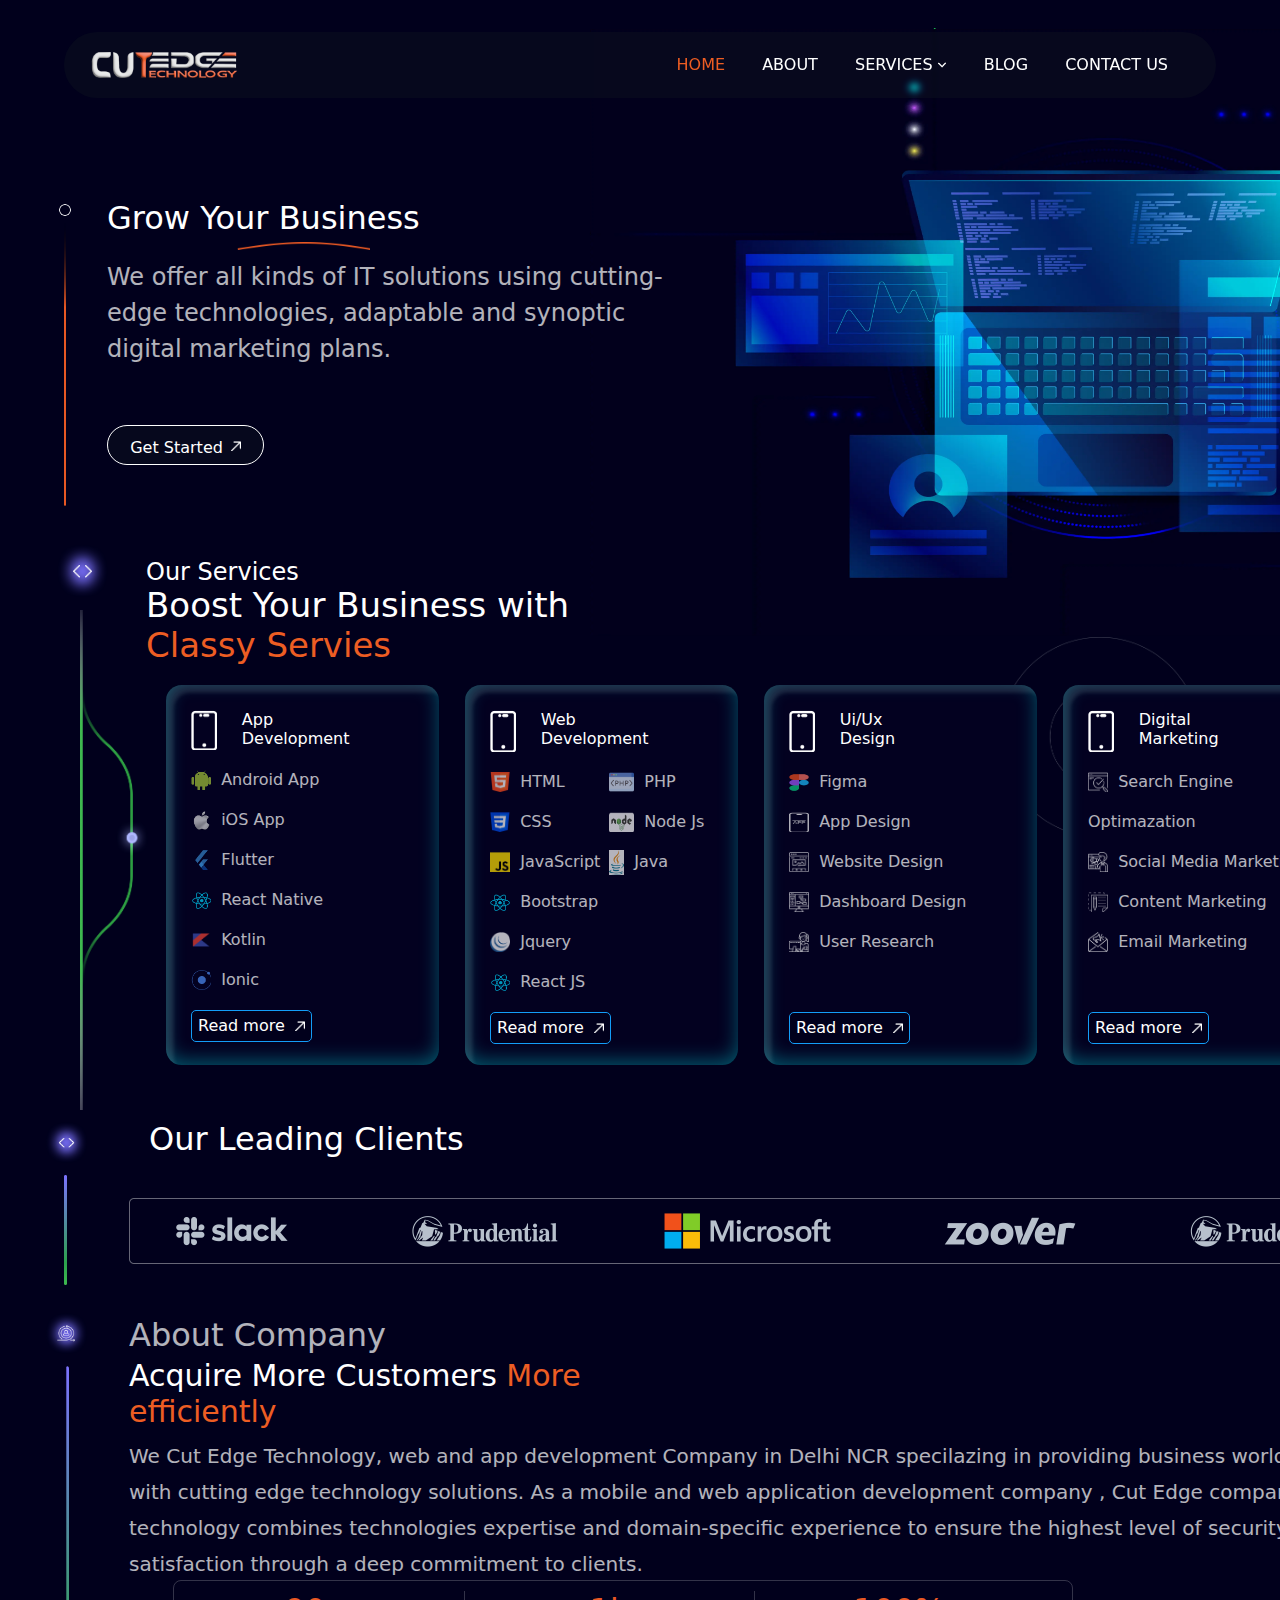
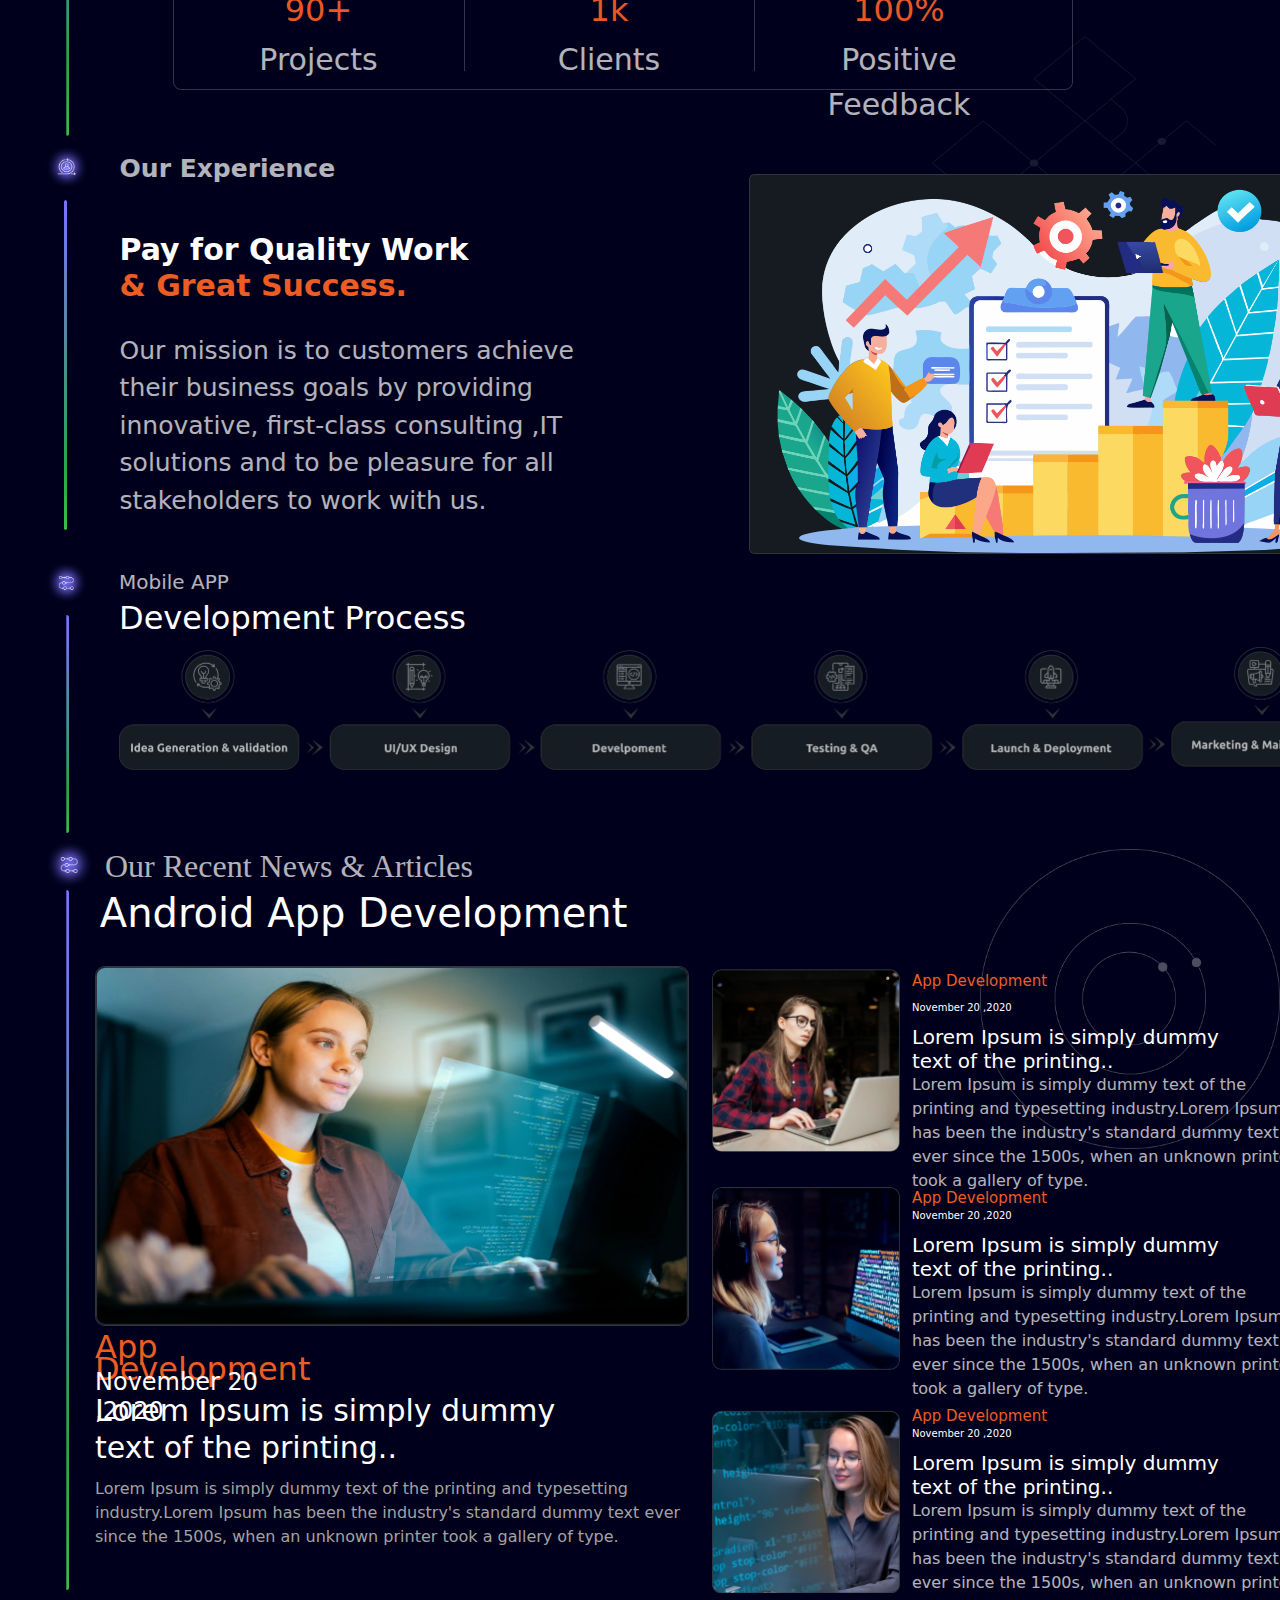
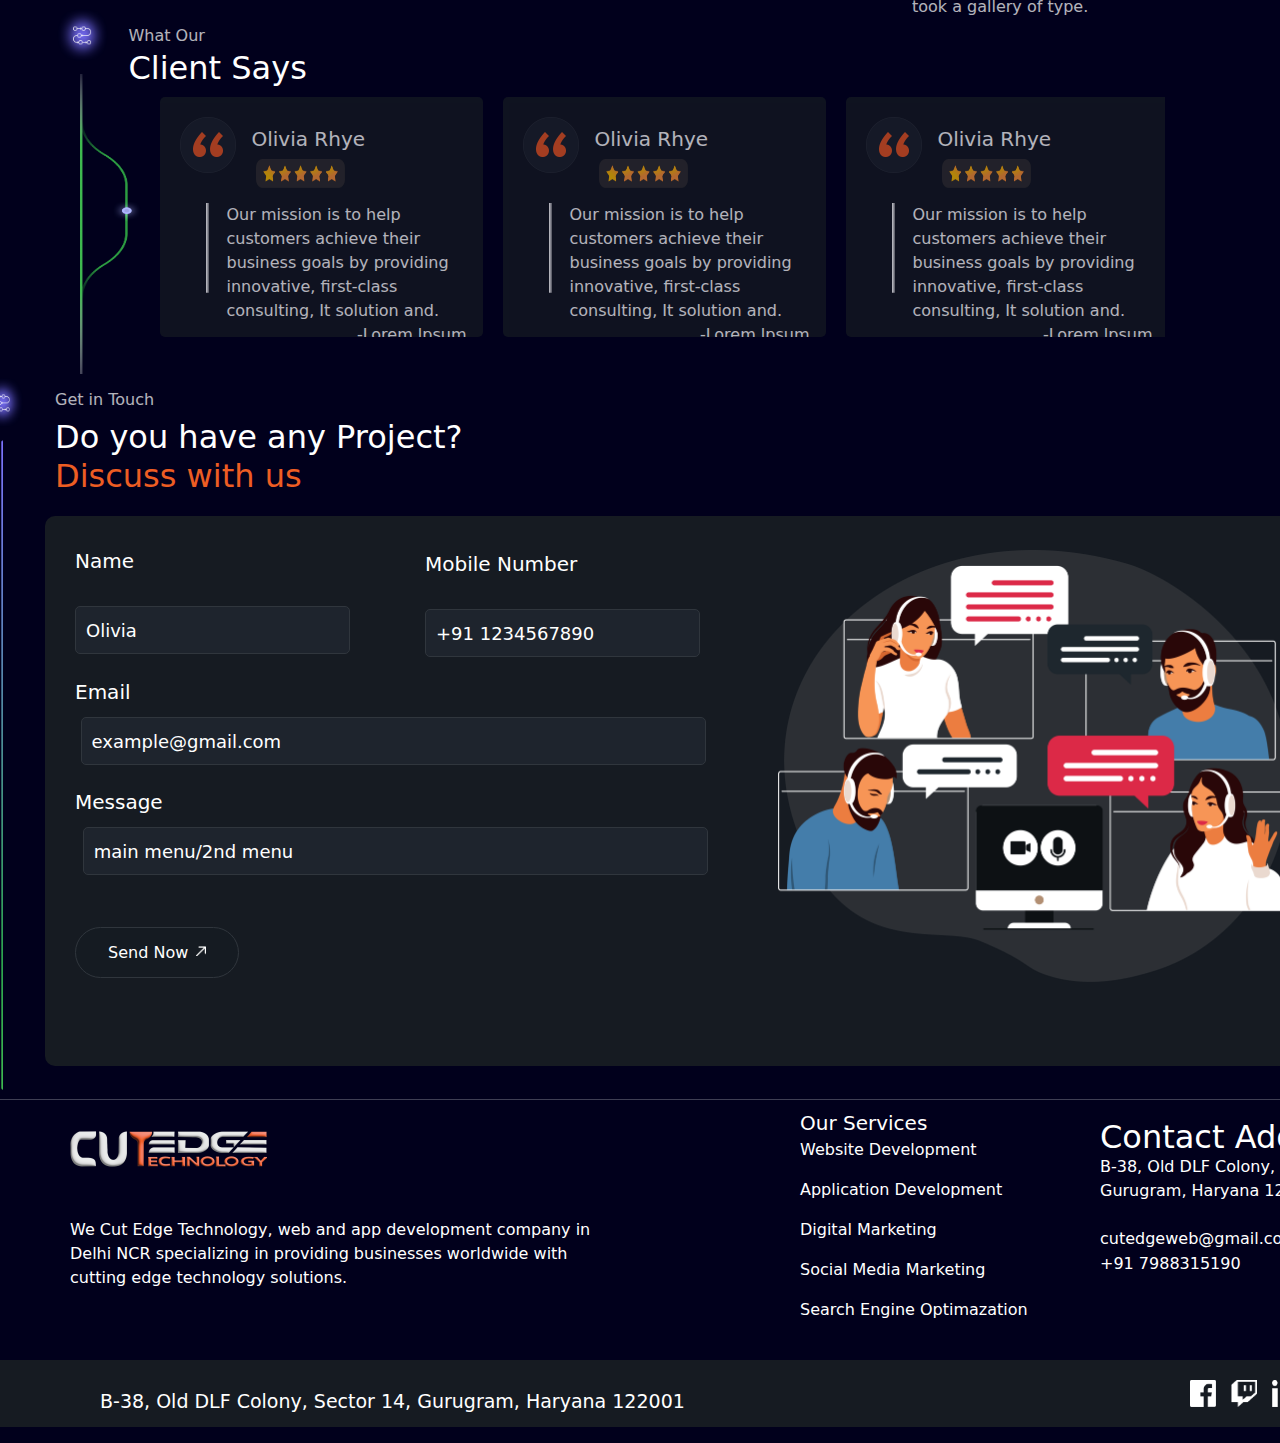
==== commit b127779c: "error" ====
--- a/index.html
+++ b/index.html
@@ -1,5 +1,4 @@
 <!DOCTYPE html>
-
 <html lang="en" xmlns="http://www.w3.org/1999/xhtml">
 <head>
     <meta name="viewport" content="width=device-width, initial-scale=1.0">
@@ -20,7 +19,6 @@
     <link rel="stylesheet" href="../assests/css/logo.png" >
     <link rel="stylesheet" href="assests/css/responsive.css">
     <link rel="stylesheet" href="https://cdnjs.cloudflare.com/ajax/libs/font-awesome/6.5.2/css/all.min.css"/>
-
     <style>
         .flex-container {
           display: flex; 
@@ -28,14 +26,11 @@
          html, body {
             overflow-x: hidden;
             margin: 0;
-            
              padding: 0; 
-           
         } 
          * {
             box-sizing: border-box;
         } 
-
         .custom-button:hover {
             background-color: rgba(237, 93, 35, 1); 
         } 
@@ -49,50 +44,10 @@
         </style>
 </head>
 <body>
-    <!-- <div class="header-container">
-        <div class="headers">
-           
-            <div class="logo">
-                <a href="#" class="logo"><img src="../assests/images/about/Header/logo.png" alt="Logo"></a>
-            </div>
-
-            <i class="fa-solid fa-bars" id="hamburger"></i>
-            
-            <div class="navbar" id="navbar" id="navbar">
-                <i class="fa-solid fa-x" id="crossBtn"></i>
-                <span>  <a href="index.html" class="active" style="color: rgba(237, 93, 35, 1) ">HOME</a></span>
-                <span> <a href="about-us.html">ABOUT</a></span>
-                <span class="dropdown">
-                    <a href="skills"  >SERVICES</a>
-                    <img src="../assests/images/pictures/dropdown1.png">
-                    <div class="dropdown-content">
-                        <a href="#service1">Web Development</a>
-                        <a href="#service2">App Development</a>
-                        <div class="dropdown-submenu">
-                            <a href="#service3">Digital Marketing</a>
-                            <img src="assests/images/pictures/dropdown1.png">
-                            <div class="dropdown-submenu-content">
-                                <a href="#seo">SEO</a>
-                                <a href="#smm">Social Media Marketing</a>
-                                
-                            </div>
-                        </div>
-                    </div>
-       </span>
-                <span><a href="#blog">BLOG</a></span>
-                <span><a href="contact-us.html">CONTACT US</a></span>
-
-                
-            </div>
-
-
-           
-    </div>
-</div>
-
- -->
-
- <div class="header-container">
+   
+    
+<!-- ******************************NAVBAR************************************     -->
+<div class="header-container">
     <div class="headers">
         <div class="logo">
             <a href="#" class="logo"><img src="../assests/images/about/Header/logo.png" alt="Logo"></a>
@@ -123,9 +78,7 @@
         </div>
 </div>
 </div>
-
-
-
+<!-- ********************GROW YOUR BUSINESS***************************** -->
     <div class="main-body">
         
         <div class="grow-section">
@@ -150,8 +103,6 @@
                     <button class="custom-button" type="button">
                         Get Started  <img class="arrow-img" src="../assests/images/pictures/arrow1.png" alt="Vector">
                     </button>
-                    
-
                 </div>
             </div>
             <div class="right-section">
@@ -163,22 +114,17 @@
     </div>
 </div>
 
-        
-
-        <div class="services-section">
-            
+ <!-- *******************************SERVICE SECTION************************************        -->
+<div class="services-section">
             <img class="background" src="assests/images/sPicture/back.png">
-            
             <div class="services">
                 <div class="dot-section">
                     <img src="assests/images/sPicture/logo2.png">
                 </div>
-
                 <div class="line-section">
                     <img src="../assests/images/pictures/line2.png">
                 </div>
             </div>
-                
             <div class="left-section"> 
                 <div class="title-box">
                     <h3>Our Services</h3>
@@ -212,7 +158,6 @@
                              <h3>Web<br> Development</h3>
                         </div>
                         <div>
-                            
                         </div>
                             <ul class="card-items">
                                 <li><img height=" 20px" width="20px" src="../assests/images/sPicture/html.png"> &nbsp;HTML</li>
@@ -260,20 +205,14 @@
                             <li> <img height="20px" width="20px" src="../assests/images/sPicture/contentmarketing.png"> &nbsp;Content Marketing</li>
 
                             <li> <img height="20px" width="20px" src="../assests/images/sPicture/email.png"> &nbsp;Email Marketing</li>
-
                             </ul>
-
                             <button>Read more &nbsp;<img height="10px" width="10px" src="../assests/images/pictures/arrow1.png"></button>
-
-                            
                     </div>
                 </div>
             </div>    
         </div>
 
-
-
-        
+<!-- *****************************LEADING SECTION*********************************      -->
     <div class="leading-section">
         <div class="client1-section">
             <div class="dot-section">
@@ -290,121 +229,55 @@
              <div class="image1-section">
                 <img src="../assests/images/pictures/Leading-Clients.png">
             </div> 
-
-
-
-            
-             <!-- <div class="container">
-                <div class="row">
-                    <div class="col-md-10">
-
-                        <img src="assests/images/pictures/slack.png" >
-              
-
-
-                    </div>
-                </div>
-            </div> -->
-
-
-            <!-- <div class="container">
-                
-                <div class="row ">
-                  <div class="col-md-2 offset-md-1 col-6 client-logo d-flex align-items-center justify-content-center">
-                    <img src="assests/images/pictures/slack.png" class="img-fluid">
-                    
-                  </div>
-                  <div class="col-md-2 col-6 client-logo d-flex align-items-center justify-content-center">
-                    <img src="assests/images/pictures/Preudential.png"  class="img-fluid">
-                    
-                  <div class="col-md-2 col-6 client-logo d-flex align-items-center justify-content-center">
-                    <img src="assests/images/pictures/Microsoft.png" class="img-fluid">
-                    
-                  <div class="col-md-2 col-6 client-logo d-flex align-items-center justify-content-center">
-                    <img src="assests/images/pictures/Zoover.png" class="img-fluid">
-                    
-                  </div>
-                  <div class="col-md-2 col-6 client-logo d-flex align-items-center justify-content-center">
-                    <img src="assests/images/pictures/Preudential.png" class="img-fluid">
-                    
-                  </div>
-                </div>
-              </div>
-            
-        </div> -->
     </div>
-
+    </div>
 </div>
 
-    </div>
-
+<!-- *********************COMPANY SECTION*********************************** -->
     <div class="company-section">
         <div class="company1">
             <div class="dot-section">
                 <img src="assests/images/pictures/dot11.png">
-
             </div>
             <div class="line-section">
                 <img src="../assests/images/pictures/line6.png">
-
             </div>
         </div>
         <div class="left-section">
             <div class="title-section">
                 <h2>About Company</h2>
             </div>
-
             <div class="heading-section">
                 <h2>Acquire More Customers <span style="color:rgba(237, 93, 35, 1);">More <br>
                      efficiently</span></h2>
-
             </div>
             <div class="description-section">
                 <span>We Cut Edge Technology, web and app development Company in Delhi NCR specilazing in providing business worldwide with cutting edge technology solutions. As a mobile and web application development company , Cut Edge company technology combines technologies  expertise and domain-specific experience to ensure the highest level of security and satisfaction through a deep commitment to clients.</span>
-
-            </div>
-            <!-- <div class="image2-section">
-                <img src="../assests/images/pictures/about-company.png">
-
-            </div> -->
-
-
-        
-  <div class="container my-5">
-    <div class="row text-center stats-section">
-      <div class="col-md-4 col-12 stat-box">
-        <h3 class="stat-number">90+</h3>
-        <p class="stat-label">Projects</p>
-      </div>
-      <div class="col-md-4 col-12 stat-box">
-        <h3 class="stat-number">1k</h3>
-        <p class="stat-label">Clients</p>
-      </div>
-      <div class="col-md-4 col-12 stat-box">
-        <h3 class="stat-number">100%</h3>
-        <p class="stat-label">Positive Feedback</p>
-      </div>
-    </div>
-  </div>
-
-
-
-
-        </div>
-
-    </div>
-
-
-
-    
-
-
-
-        
+            </div>
+
+                <div class="container my-5">
+                    <div class="row text-center stats-section">
+                    <div class="col-md-3 col-6 stat-box">
+                        <h3 class="stat-number">90+</h3>
+                        <p class="stat-label">Projects</p>
+                    </div>
+                    <div class="col-md-3 col-9 stat-box">
+                        <h3 class="stat-number">1k</h3>
+                        <p class="stat-label">Clients</p>
+                    </div>
+                    <div class="col-md-3 col-9 stat-box">
+                        <h3 class="stat-number">100%</h3>
+                        <p class="stat-label">Positive Feedback</p>
+                    </div>
+                </div>
+            </div>
+        </div>
+</div>
+
+
+<!-- ********************ABOUT SECTION*********************************   -->
     <div class="about-section">  
-        
         <img class="background" src="assests/images/pictures/backdot.png">
-
         <div class="about1">
             <div class="dot-section">
                 <img src="assests/images/pictures/dot11.png">
@@ -421,27 +294,20 @@
                 <h3>Pay for Quality Work <br> 
                     <span style="color:rgba(237, 93, 35, 1);"> & Great Success.</span>
                 </h3>
-
             </div>
             <div class="detail-section">
                 <span>Our mission is to customers achieve their business goals by providing innovative, first-class consulting ,IT solutions and to be pleasure for all stakeholders to work with us.</span>
-
-
-            </div>
-            
-        
+            </div>
         </div>
         <div class="right-section"> 
-            <div class="image2-section">
-                
+            <div class="image2-section"> 
                 <img src="assests/images/pictures/F1 (2).png">
             </div>
-  
         </div>  
     </div>
 
 
-
+<!-- ***************************MOBILE SECTION************************************** -->
  <div class="mobile-section">
         <div class="about1">
             <div class="dot-section">
@@ -450,36 +316,15 @@
             <div class="line-section">
                 <img src="../assests/images/pictures/line6.png">
             </div>
-
-        </div>
-
+        </div>
         <div class="left-section">
             <div class="title-section">
                 <h3>Mobile APP</h3>
             </div>
             <div class="heading-section">
                 <h2>Development Process</h2>
-
             </div>
             
-            <!-- <div class="image2-section">
-                <picutre> -->
-                    
-
-
-                    <!-- <source media = "(max-width: 600px)" srcset="../assests/images/pictures/1234.png">
-                    <img src="../assests/images/pictures/mobile.webp"> -->
-<!-- 
-                    <source media="(min-width: 300px)" src="assests/images/pictures/1234.png">
-                    <source media="(max-width: 601px)" src="assests/images/pictures/mobile.webp">
-                    <img src="../assests/images/pictures/mobile.webp" alt="Mobile Image">
-                </picutre>
-                
-
-            </div>  -->
-
-
-
             <div class="image2-section">
                 <picture>
                     <source media="(max-width: 480px)" srcset="assests/images/pictures/1234.png">
@@ -487,94 +332,12 @@
                     <img src="../assests/images/pictures/mobile.webp" alt="Mobile Image">
                 </picture>
             </div>
-
-
-
-            <!-- <div class="container my-5">
-                <div class="row text-center process-flow">
-                  <div class="col-md-2 col-12 process-step">
-                    <img src="assests/images/pictures/idea.png">
-                    <p>Idea Generation & Validation</p>
-                  </div>
-                  <div class="col-md-2 col-12 process-step">
-                    <img src="icon2.png" alt="UI/UX Design">
-                    <p>UI/UX Design</p>
-                  </div>
-                  <div class="col-md-2 col-12 process-step">
-                    <img src="icon3.png" alt="Development">
-                    <p>Development</p>
-                  </div>
-                  <div class="col-md-2 col-12 process-step">
-                    <img src="icon4.png" alt="Testing & QA">
-                    <p>Testing & QA</p>
-                  </div>
-                  <div class="col-md-2 col-12 process-step">
-                    <img src="icon5.png" alt="Launch & Deployment">
-                    <p>Launch & Deployment</p>
-                  </div>
-                  <div class="col-md-2 col-12 process-step">
-                    <img src="icon6.png" alt="Marketing & Maintenance">
-                    <p>Marketing & Maintenance</p>
-                  </div>
-                </div>
-              </div> -->
-            
-        </div>
-
+        </div>
     </div> 
 
 
-
-
-
-<!-- 
-    <section class="development-process py-5">
-        <div class="container">
-            <div class="row">
-                <div class="col-12 text-center">
-                    <h2 class="text-white">Mobile App</h2>
-                    <h3 class="text-white">Development Process</h3>
-                </div>
-            </div>
-            <div class="row text-center mt-4">
-                <div class="col-6 col-md-2 process-step">
-                    <img src="assests/images/pictures/1.png" alt="Icon 1" class="img-fluid">
-                    <p class="text-white mt-2">Idea Generation & validation</p>
-                </div>
-                <div class="col-6 col-md-2 process-step">
-                    <img src="assests/images/pictures/2.png" alt="Icon 2" class="img-fluid">
-                    <p class="text-white mt-2">UI/UX Design</p>
-                </div>
-                <div class="col-6 col-md-2 process-step">
-                    <img src="assests/images/pictures/3.png" alt="Icon 3" class="img-fluid">
-                    <p class="text-white mt-2">Development</p>
-                </div>
-                <div class="col-6 col-md-2 process-step">
-                    <img src="path/to/icon4.png" alt="Icon 4" class="img-fluid">
-                    <p class="text-white mt-2">Testing & QA</p>
-                </div>
-                <div class="col-6 col-md-2 process-step">
-                    <img src="path/to/icon5.png" alt="Icon 5" class="img-fluid">
-                    <p class="text-white mt-2">Launch & Deployment</p>
-                </div>
-                <div class="col-6 col-md-2 process-step">
-                    <img src="path/to/icon6.png" alt="Icon 6" class="img-fluid">
-                    <p class="text-white mt-2">Marketing & Maintenance</p>
-                </div>
-            </div>
-        </div>
-    </section>
-
-
-
-
-
- -->
-
-
-
+ <!-- *************************NEWS SECTION *******************************************    -->
 <div class="news-section">
-
     <img class="background" src="assests/images/sPicture/back.png">
     <div class="news">
         <div class="dot-section">
@@ -583,9 +346,7 @@
         <div class="line-section">
             <img src="assests/images/news/line.png">
         </div>
-       
     </div>
-
     <div class="left-section">
         <div class="heading-section">
             <h2>Our Recent News & Articles</h2>
@@ -596,10 +357,7 @@
             </div>
             <div class="button-section">
                 <button class="custom-button" type="button">View All</button>
-                
-
-            </div>
-            
+            </div>
         </div> 
         <div class="picture-section">
             <div class="picture">
@@ -610,15 +368,10 @@
                     <h2 style="color:rgba(237, 93, 35, 1)">App Development</h2>
                     <h4>November 20 ,2020</h4>
                 </div>
-
-
                 <div class="describe1-section">
                     <div class="describe1">
                         <h2>Lorem Ipsum is simply dummy text of the printing..</h2>
                     </div>
-                    
-
-
                 </div>
                 <div class="describe2-section">
                     <div class="describe">
@@ -626,13 +379,10 @@
                             Ipsum has been the industry's standard dummy text ever since the 1500s, when an unknown printer took a gallery of type.
                         </p>
                     </div>
-
-                </div>
-            </div>
-        </div>
-
+                </div>
+            </div>
+        </div>
     </div>
-
     <div class="right-section">
         <div class="describe">
             <img src="assests/images/news/3.webp">
@@ -703,12 +453,7 @@
 </div>
 
 
-
-
-
-
-
-
+<!-- ***************************CLIENT SECTION************************************* -->
 <div class="client-section">
     <div class="client">
         <div class="dot-section">
@@ -732,12 +477,12 @@
                         <img height="56px" width="56px" src="../assests/images/ClientPicture/arrow.png">
                         <div class="heading-card">
                             
-                             <h3>Olivia Rhye</h3>
+                             <h2>Olivia Rhye</h2>
                              <img src="../assests/images/ClientPicture/star.png">
                              <div class="card-items">
+                                <img src="assests/images/pictures/Line 231.png">
                                 <p>Our mission is to help customers achieve their business goals by providing innovative, first-class consulting, It solution and.</p>
-                                <p class="name">-Lorem lpsum</p>
-                                
+                                <p class="name">-Lorem lpsum</p>   
                             </div>  
                         </div>       
                     </div>
@@ -746,25 +491,25 @@
                     <div class="card-section">
                         <img height="56px" width="56px" src="../assests/images/ClientPicture/arrow.png">
                         <div class="heading-card">
-                             <h3>Olivia Rhye</h3>
+                             <h2>Olivia Rhye</h2>
                              <img src="../assests/images/ClientPicture/star.png">
                              <div class="card-items">
+                                <img src="assests/images/pictures/Line 231.png">
                                 <p>Our mission is to help customers achieve their business goals by providing innovative, first-class consulting, It solution and.</p>
                                 <p class="name">-Lorem lpsum</p>    
                             </div>  
                         </div>  
                     </div>  
                 </div>  
-            
-    
                 <div class="flex-container">
                     <div class="card-section">
                         <img height="56px" width="56px" src="../assests/images/ClientPicture/arrow.png">
                         <div class="heading-card">
                             
-                             <h3>Olivia Rhye</h3>
+                             <h2>Olivia Rhye</h2>
                              <img src="../assests/images/ClientPicture/star.png">
                              <div class="card-items">
+                                <img src="assests/images/pictures/Line 231.png">
                                 <p>Our mission is to help customers achieve their business goals by providing innovative, first-class consulting, It solution and.</p>
                                 <p class="name">-Lorem lpsum</p>
                                 
@@ -776,42 +521,40 @@
                     <div class="card-section">
                         <img height="56px" width="56px" src="../assests/images/ClientPicture/arrow.png">
                         <div class="heading-card">
-                            
-                             <h3>Olivia Rhye</h3>
+                             <h2>Olivia Rhye</h2>
                              <img src="../assests/images/ClientPicture/star.png">
                              <div class="card-items">
+                                <img src="assests/images/pictures/Line 231.png">
                                 <p>Our mission is to help customers achieve their business goals by providing innovative, first-class consulting, It solution and.</p>
                                 <p class="name">-Lorem lpsum</p>    
                                 </div>  
                         </div>  
-       
                     </div>  
                     <div class="flex-container">
                         <div class="card-section">
                             <img height="56px" width="56px" src="../assests/images/ClientPicture/arrow.png">
                             <div class="heading-card">
                                 
-                                 <h3>Olivia Rhye</h3>
+                                 <h2>Olivia Rhye</h2>
                                  <img src="../assests/images/ClientPicture/star.png">
                                  <div class="card-items">
+                                    <img src="assests/images/pictures/Line 231.png">
                                     <p>Our mission is to help customers achieve their business goals by providing innovative, first-class consulting, It solution and.</p>
-                                    <p class="name">-Lorem lpsum</p>
-                                        
+                                    <p class="name">-Lorem lpsum</p>    
                                     </div>     
                             </div>  
                         </div>  
-        
                         <div class="flex-container">
                             <div class="card-section">
                                 <img height="56px" width="56px" src="../assests/images/ClientPicture/arrow.png">
                                 <div class="heading-card">
                                     
-                                     <h3>Olivia Rhye</h3>
+                                     <h2>Olivia Rhye</h2>
                                      <img src="../assests/images/ClientPicture/star.png">
                                      <div class="card-items">
+                                        <img src="assests/images/pictures/Line 231.png">
                                         <p>Our mission is to help customers achieve their business goals by providing innovative, first-class consulting, It solution and.</p>
-                                        <p class="name">-Lorem lpsum</p>
-                                            
+                                        <p class="name">-Lorem lpsum</p>    
                                         </div>  
                                     </div>  
                             </div>    
@@ -825,13 +568,7 @@
     </div>  
  </div>  
 
-
-
-
-
-
-
-
+<!-- ******************************TOUCH SECTION********************************** -->
 <div class="touch-section "  >
     <div class="touch">
         <div class="dot-section">
@@ -840,7 +577,6 @@
         <div class="line-section">
             <img src="../assests/images/pictures/line6.png">
         </div>    
-
     </div>    
     <div class="left-section">
         <div class="heading-section">
@@ -848,51 +584,6 @@
         </div>    
         <div class="description"  >
             <h2>Do you have any Project?<br><span style="color:rgba(237, 93, 35, 1);">Discuss with us</span></h2>
-             <!-- <div class="form-section">
-
-                <div class="right-section">
-                    <div class="final-form">
-                        <label for="name">Name</label><br>
-                        <input type="text" id="name" name="name " placeholder="Olivia">
-            
-            
-                    
-                    </div>
-            
-                    <div class="phone">
-                        <label for="mobile">Mobile Number</label><br>
-                    <input type="text" id="phone" name="phone" placeholder="+91 1234567890">
-                    </div>  
-            
-                    <div class="form11-group">
-                        <label for="email">Email</label><br>
-                        <input type="email" id="email" name="email" placeholder="example@gmail.com">
-                    </div>    
-            
-                    <div class="form22-group">
-                        <label for="message">Message</label><br>
-                        <input type="messasge" id="message" name="email" placeholder="main menu/2nd menu">
-                    </div> 
-            
-                     <div class="button-section">
-                        <button class="custom-button" type="button">
-                            Send Now <img class="arrow-img" src="../assests/images/pictures/arrow1.png" alt="Vector">
-                        </button>
-                        
-            
-                    </div> 
-                    
-                    <div class="second-section">
-                        <div class="green-shadow card-effect"></div>
-                        <div class="images">
-                            <img src="../assests/images/touchPic/touch1.png">
-                        </div>    
-            
-                    </div>  
-                </div>  -->
-
-
-
                 <div class="form-section">
                     <form id="contactForm">
                         <div class="right-section">
@@ -929,75 +620,12 @@
                             </div>
                         </div>
                     </form>
-                </div> 
-            
-
-
-
-
-
-
-
-
-
-                
-                <!-- <div class="form">
-                    <form action="form_action.php" method="post">
-                        <div class="form-group">
-                            <label for="name">Name</label><br>
-                            <input type="text" id="name" name="name " placeholder="Olivia">
-
-                            
-                            <div class="phone">
-                                <label for="mobile">Mobile Number</label><br>
-                            <input type="text" id="phone" name="phone" placeholder="+91 1234567890">
-                            </div>    
-                            
-
-                            
-                        </div>    
-
-                        <div class="form1-group">
-                            <label for="email">Email</label><br>
-                            <input type="email" id="email" name="email" placeholder="example@gmail.com">
-                        </div>    
-
-                        <div class="form2-group">
-                            <label for="message">Message</label><br>
-                            <input type="messasge" id="message" name="email" placeholder="main menu/2nd menu">
-                        </div>    
-
-                        <div class="button-section">
-                            <button class="custom-button" type="button">
-                                Send Now <img class="arrow-img" src="../assests/images/pictures/arrow1.png" alt="Vector">
-                            </button>
-                            
-        
-                        </div>    
-
-                        
-                   </form>     
-                    
-                </div>     -->
-            </div>    
-        </div>    
-
-
+                </div>         
     </div>    
-
-        <!-- <div class="second-section">
-            <div class="green-shadow card-effect"></div>
-            <div class="images">
-                <img src="../assests/images/touchPic/touch1.png">
-            </div>    
-
-        </div>     -->
-        
-    </div>    
-</div>    
+</div>   
+</div> 
    
-
-
+<!-- ***************************FOOTER SECTION*************************************** -->
 <div class="footer-section">
     <div class="final-section">
         <div class="footer-container">
@@ -1062,6 +690,7 @@
         </div>
     </div>   
 </div>
+
 
 
 
@@ -1129,21 +758,6 @@
     crossBtn.addEventListener("click",function(){
         navbar.style.right = "-100%"
     })     
-
-    // hamburger.addEventListener("click", function() {
-    //         navbar.classList.add("open");
-    //     });
-
-    //     crossBtn.addEventListener("click", function() {
-    //         navbar.classList.remove("open");
-    //     });
-
-
-
-
-
-
-
 
   var containers = document.querySelectorAll('.second-section');
   containers.forEach(function(container) {
--- a/assests/css/style.css
+++ b/assests/css/style.css
@@ -1,11 +1,9 @@
 /* reset CSS starts */
-
 *, *::before, *::after {
     box-sizing: border-box;
     -webkit-tap-highlight-color: rgba(0,0,0,0);
     outline: none;
 }
-
 body {
     margin: 0;
     background-color: inherit;
@@ -13,19 +11,16 @@
     background: #01001c;
     color:#fff;
 }
-
 h3 {
     font-size: 1rem;
     margin: 0;
     font-weight: unset;
 }
-
 table {
     border-style: hidden;
     border-collapse: collapse;
     font-size: 1rem;
 }
-
 button {
     padding: 0;
     margin: 0;
@@ -37,13 +32,11 @@
     background: #ffffff;
     cursor: pointer;
 }
-
 a {
     text-decoration: none;
     cursor: pointer;
     color: inherit;
 }
-
 ul, ol {
     padding-inline-start: unset;
     margin-block-start: unset;
@@ -54,7 +47,6 @@
     margin: 0;
     padding: 0;
 }
-
 input {
     font-size: inherit;
     line-height: inherit;
@@ -67,21 +59,17 @@
 }
 /* Reset CSS Ends */
 
-
+/* 
+**********************************************************
+                        INDEX PAge 
+*************************************************                         */
 *{
     font: ubuntu;
 }
-
-
-
-
-
 .header-container {
     margin-top: 2rem;
-    width: 100%
-    
-}
-
+    width: 100%   
+}
         .headers {
             width: 90%;
             padding:0rem;
@@ -109,15 +97,12 @@
             margin-left: 20px;
             padding-left: -30pxpx;
             font: ubuntu;
-
         }
         .navbar span{
             margin:0 1rem;
         }
-
         .navbar span {
-            position: relative;
-            
+            position: relative;   
             padding: 5px 0px;
             margin: 0 0.5rem;
         }
@@ -125,7 +110,6 @@
         .navbar a {
             color: white;
             text-decoration: none;
-        
             text-align: center;
         }
 
@@ -152,26 +136,19 @@
             width: 180px;
             background: blur;
         }
-
         .navbar .dropdown-content a:hover {
             background-color: rgba(237, 93, 35, 1);
             opacity: 90%;
         }
-
         .navbar .dropdown:hover .dropdown-content {
             display: block;
         }
-
         .navbar span{
             margin:0 1rem;
         }
-
-
-
         .dropdown-submenu {
             position: relative;
         }
-
         .dropdown-submenu-content {
             display: none;
             position: absolute;
@@ -181,7 +158,6 @@
             min-width: 160px;
             box-shadow: 0px 8px 16px 0px rgba(0,0,0,0.2);
             z-index: 1;
-
             margin-top: 48px;
             margin-left: -120px;
         }
@@ -189,259 +165,17 @@
         .dropdown-submenu:hover .dropdown-submenu-content {
             display:block;
         }
-
-
         #hamburger , #crossBtn{
             display: none;
         }
 
-
-
-
-
-
-
-
-
-
-
-
-
-
-
-
-
-
-
-
-
-
-
-
-
-
-
-/* 
-
-.header-container {
-    margin-top: 2rem;
-    width: 100%;
-    
-}
-
-.headers {
-    width: 90%;
-    padding:1rem;
-    margin: auto;
-    display: table;
-    background: #161B224a;
-    backdrop-filter: blur(2px);
-    border-radius:10rem;
-    position: relative;
-    border: 1px solid rgba(48, 54, 61, 1);
-    display: none;
-
-    
-
-}
-
-.checkbtn{
-    font-size: 30px;
-    color: white;
-    float: right;
-    line-height: 80px;
-    margin-right: 40px;
-    cursor: pointer;
-    display: none;
-
-}
-#check{
-     display: none;
-}
-
-
-
-
-
-.logo{
-    display:table-cell;
-    width:max-content;
-    
-}
-.logo img{
-    width:10rem;
-    margin-top: 10px;
-}
-
-
-.navbar {
-    display: table-cell;
-    text-align: right;
-    vertical-align: middle;
-    margin-left: 20px;
-    
-    
-
-}
-.navbar span{
-    margin:0 1rem;
-}
-
-
-
-
-.navbar span {
-    position: relative;
-    
-    padding: 0px 0px;
-    margin: 0 0.5rem;
-}
-
-.navbar a {
-    color: white;
-    text-decoration: none;
-   
-    text-align: center;
-}
-
-
-.navbar .dropdown-content {
-    display: none;
-    position: absolute;
-    background-color: #f9f9f9;
-    min-width: 160px;
-    box-shadow: 0px 8px 16px 0px rgba(0,0,0,0.2);
-    z-index: 1;
-    top: 100%;
-    left: 0;
-}
-
-.navbar .dropdown-content a {
-    color: black;
-    padding: 12px 16px;
-    text-decoration: none;
-    display: block;
-    text-align: left;
-    width: 180px;
-}
-
-.navbar .dropdown-content a:hover {
-    
-    opacity: 100%;
-    background-color: rgba(237, 93, 35, 1);
-}
-
-.navbar .dropdown:hover .dropdown-content {
-    display: block;
-}
-
-.navbar span{
-    margin:0 1rem;
-}
-
-
-
-.dropdown-submenu {
-    position: relative;
-}
-
-.dropdown-submenu-content {
-    display: none;
-    position: absolute;
-    left: 100%;
-    top: 0;
-    background-color: #f9f9f9;
-    min-width: 160px;
-    box-shadow: 0px 8px 16px 0px rgba(0,0,0,0.2);
-    z-index: 1;
-    margin-top: 72px;
-    margin-left: -120px;
-}
-
-.dropdown-submenu:hover .dropdown-submenu-content {
-    display:block;
-}
-
-
-.navbar .button{
-    background-color: #f9f9f9;
-    width: 143px;
-    height: 55px;
-    border-radius: 80px;
-    border: 1px;
-    border: 1px solid #FF7518;
-
-} */
-
-/* 
- .navbar {
-    display: table-cell;
-    text-align: right;
-    vertical-align: middle;
-    margin-left: 20px;
-    
-    
-
-} */
-/* 
-.navbar .has-dropdown img{
-    width: 15px;
-    height: 15px;
-    
-} */
-
-
-
-
-/* new nav */
-/* 
-.navbar ul{
-    display: flex;
-    gap: 15px;  
-    float: right;
-    padding: 0px 60px 0px 20px;
-      
-}
-.navbar .has-dropdown{
-    position: relative;
-}
-.navbar .has-dropdown ul{
-    display: none;
-}
-.navbar .has-dropdown:hover ul{
-    display: flex;
-    position: absolute;
-    top: 30px;
-    left: 0;
-    flex-direction: column;
-    width: 300px;
-    height: fit-content;
-    background-color: #07081e;
-    padding: 15px;
-    text-align: start;
-} */
-/* #hamburger , #crossBtn{
-    display: none;
-} */
-/* #navbar ul{
-    margin: 0;
-}
-#navbar ul li{
-    margin: 0;
-} */
-
-
-
-
-
-
+/* *********************GROW SECTION****************************         */
 .grow-section {
     width: 90%;
     margin: 1rem auto;
     display: flex;
     margin-top: 100px;
 }
-
     .grow-section .dot-section img{
         width: 0.75rem;
         height: 0.75rem;
@@ -458,34 +192,24 @@
         top: 11.1rem;
         left:5rem;
         border-radius:0.3rem;
-
-    }
-
+    }
     .grow-section .left-section {
         padding: 1rem;
         margin: 0 1rem 0 0;
     }
-
-
-
     .grow-section .title-box{
         width: 21.1rem;
         height: 4.1rem;
         color: rgba(255, 255, 255, 1);
         font-size: 2rem;
-        /* line-height:3.1rem ; */
         margin-left: 20px;
-        margin-top: -20px;
-
-           
+        margin-top: -20px;         
     }
     .title-box img{
         width: 8.3rem;
         height: 0.5rem;
         margin-inline-start: 130px; 
         margin-bottom: 80px;
-   
-
     }
     .grow-section .description{
         font-size: 1.5rem;
@@ -494,10 +218,7 @@
         opacity: 70%;
         line-height: 2.25rem;
         margin-left: 20px;
-
-
-    }
-
+    }
     .button-section .custom-button{
         width:9.8rem;
         height: 2.5rem;
@@ -515,10 +236,7 @@
         height: 0.6rem;
         margin-left: 3px;
         margin-top: -0.3rem;
-
-    }
-
-
+    }
     .grow-section .button-section{
         width: 9.8rem;
         height:2.5rem;
@@ -526,31 +244,21 @@
         border: 0.5px;
         padding: 0.6rem,1.25rem, 0.6rem, 1.25rem;
         gap: 0.6rem;
-
-
-
-    }
-
+    }
     .right-section .image img{
         width: 55rem;
         height: 38rem;
         margin-top: -170px;
         margin-left: -110px;
-
-
-    }
-
-
-
+    }
+
+/* **********************SERVICE SECTION ******************************** */
 .services-section {
     width: 90%;
     display: flex;
     margin-top: 0;
     margin-top: -90px;
-    
 }  
-
-
     .services-section  img.background{
         position: absolute;
         width: 200px;
@@ -563,9 +271,7 @@
         margin-right: 80px;
         border: none;
         opacity: 30%;
-
-    }
-
+    }
     .services-section .card{
         position: relative;
         z-index: 1;
@@ -594,13 +300,8 @@
             0px -3.91px 19.56px 0px rgba(0, 250, 250, 0.35) inset;
     
     background: #030120;
-    margin-left: 0px;
-
-    
-}
-
-    
-
+    margin-left: 0px;   
+}
 .services-section .left-section .card-section .heading-card {
     display: flex;
     
@@ -612,9 +313,6 @@
 .services-section .left-section .card-section .card-items{
     display: flex;
     height: 260px;
-
-    
-    
 }
 .services-section .left-section .card-section ul{
     list-style: none;
@@ -632,16 +330,10 @@
     border-radius: 5px;
     padding: 3px 6px;
     margin: 0px;
-    
-
-    
-}
-
-
+}
     .services-section .services{
         display: flex;
-        flex-direction: column;
-         
+        flex-direction: column;        
     }
 
     .services-section .dot-section img{
@@ -649,8 +341,6 @@
         height: 26pxpx;
         margin-left: 55px;
         margin-top: -20px;
-        
-
     }
     .services-section .line-section img{
         width: 70px;
@@ -667,10 +357,6 @@
     .services-section .title-box{
         width: 151px;
         height: 28px; 
-        
-        
-
-
     }
     .services-section .title-box h3{
         font-size: 24px;
@@ -681,16 +367,12 @@
     .services-section .description{
         width: 539px;
         height: 100px;
-      
         margin-top: -25px;        
     }
     .services-section .description h2{
         font-size: 34px;
         margin-left: -20px;
     }
-    
-
-
     .services-section .flex-container{
         width: 100%;
         overflow: scroll;
@@ -730,17 +412,11 @@
         border-radius: 15.64px;
     }
 
-
- 
-
-
+/* ************LEADING SECTIOn*********************** */
 .leading-section {
     width: 90%;
-    margin: auto;
-    
+    margin: auto;    
     display: flex;       
-
-
 } 
     .leading-section .client1-section .dot-section img{
         width: 45px;
@@ -753,7 +429,6 @@
         width: 3px;
         height: 110px;
         margin-top: 10px;
-
     }
 
     .leading-section .client-section h2{
@@ -761,7 +436,6 @@
         height: 50px;
         margin-left: -20px;
         margin-top: 10px;
-
     }
 
     .leading-section .image1-section img{
@@ -771,38 +445,13 @@
         margin-top: 20px;
         margin-left: 40px; 
     }
-   
-/*       
-      .leading-section  .client-logo img {
-        max-width: 150px;
-        width: 1200px;
-        height: auto;
-        
-        padding: 50px;
-        
-      }
-       */
-      
-
-
-
-
-
-
-      
-
-
-  
-
+/* **********************ABOUT SECTION ******************************* */
 .about-section {
     width: 90%;
     margin: 1rem auto;
     display: flex;
-    
     position: relative;
-    
 }  
-
     .about-section  img.background{
         position: absolute;
         width: 330px;
@@ -814,7 +463,6 @@
         border: none;
         opacity: 100%;
         margin-left: 20px;
-
 }
 
 
@@ -827,29 +475,16 @@
     }
 
 }
-
-
-
-
-
-
-
     .about-section .about1{
         display: flex;
         flex-direction: column;
-        height: 400px;
-        
-    
+        height: 400px;   
     } 
-
     .about-section .dot-section img{
         width: 45.59px;
-        height: 45.59px;
-        
+        height: 45.59px;  
         margin-left: -20px;
         margin-top: -10px;
-        
-
     }
 
     .about-section .line-section img{
@@ -857,45 +492,29 @@
         height: 330px;
         border-radius: 6px;
         margin-top: 10px;
-        
-
     }
 
     .about-section .left-section .title-section{
         width: 529px;
-        height: 54px;
-        
+        height: 54px;  
         opacity: 70%;
         font-weight: 700;
         size: 30px;
-        
         letter-spacing: 2%;
         font-size: 0px;
         margin-left: 10px;
-
-
-
     }
 
     .about-section .left-section .title-section h3{
         font-size: 25px;
         margin-left: 20px;
-        
-    
-    }
-
-
+    }
     .about-section .left-section .description h3{
         width: 505px;
         height: 100px;
-         
         font-weight: 700;
-        
         font-size: 30px; 
         margin-left: 30px;
-
-
-
     }
     .left-section .detail-section{
         width: 474px;
@@ -906,15 +525,11 @@
         margin-left: 30px;
         font-size: 25px;
         margin-left: 30px;
-        
-
-
     }
 
     .about-section  .right-section .image2-section img{
         width: 650px;
         height: 380px;
-        
         border-radius: 5px;
         border: 1px;
         margin-left: 120px;
@@ -922,25 +537,18 @@
 
     } 
 
-
-
-
+/* ******************COMPANY SECTION ********************************* */
 .company-section {
         width: 90%;
         margin: 1rem auto;  
-        display: flex;
-
-        
+        display: flex;   
     }  
-    
         .company-section .company1{
-            flex-direction: column;
-        
+            flex-direction: column; 
         } 
         .company-section .left-section{
             margin-left: 30px;
         }
-
         .company-section .dot-section img{
             width: 45px;
             height: 45px;
@@ -980,13 +588,13 @@
             margin-left: 10px;
         }
         
-         .company-section .image2-section img{
-            width: 960px;
+         /* .company-section .image2-section img{
+            width: 760px;
             height: 101px;
             border-radius: 5px;
             border: 1px;
             margin-left: 10px;
-        } 
+        }  */
 
 
         .stats-section {
@@ -994,45 +602,42 @@
             border-radius: 8px;
             margin-bottom: 30px;
             margin-top: -50px;
+            width: 900px;
+            height: 110px;
           }
           
           .stat-box {
-            /* padding: 10px; */
             border-left: 1px solid rgba(255, 255, 255, 0.2);
-            margin-bottom: 20px;
+            margin-bottom: 10px;
             margin-top: 10px;
+            width: 290px;
+            height: 80px;
           }
-
-          
+ 
           .stat-box:first-child {
             border-left: none;
+            
           }
           
           .stat-number {
             color: rgba(232, 88, 36, 1);
-            ;
             font-size: 2rem;
             margin-bottom: 0.5rem;
+        
           }
-          
           .stat-label {
             font-size: 30px;
             color: #ffffff;
             opacity: 70%;
           }
-          /* .stat-label p{
-            font-size: 40px;
-          } */
-
- 
+          
+ /* ***********************MOBILE SECTION*************************** */
 .mobile-section {
     width: 90%;
     margin: 1rem auto;  
     display: flex;
           
 }  
-        
-        
         .mobile-section .dot-section img{
             width: 45px;
             height: 45px;
@@ -1063,17 +668,11 @@
             margin-left: 30px;
             margin-top: -5px;
         }
-
-
         .mobile-section .image2-section img{
             width: 1233px;
             height: 123px;
             margin-left: 30px;
-
-        }
-
-
-
+        }
         .process-flow {
             display: flex;
             justify-content: space-between;
@@ -1099,39 +698,13 @@
             color: #ffffff;
           }
 
-
-
-
-/* 
-
- .development-process {
-    background-color: #0b0c10; 
-}
-
-.process-step img {
-    max-width: 80px; 
-}
-
-.process-step p {
-    font-size: 0.9rem; 
-    color: #c5c6c7; 
-    margin-top: 10px;
-}
-
-.text-white {
-    color: #ffffff;
-} */
-
- 
+/* ***********************NEWS SECTION ****************************  */
 .news-section {
     width: 90%;
     margin: 1rem auto;  
     display: flex;
-                          
-}  
-
-
-
+                        
+} 
 .news-section  img.background{
     position: absolute;
     width: 300px;
@@ -1159,16 +732,13 @@
     100%{
         transform: rotate(360deg);
     }
-
-}
-
+}
 
         .news-section .news .dot-section img{
             width: 51px;
             height: 51px;
             margin-left: -20px;
             margin-top: -10px;
-
         }
 
         .news-section .line-section img{
@@ -1194,11 +764,7 @@
             justify-content: space space-between;
             margin-top: -10px;
             margin-left: -60px;
-    
         } 
-
-
-        
         .news-section  .left-section .button-section .custom-button{
             width: 100px;
             height: 39px;
@@ -1206,17 +772,6 @@
             margin-top: -20px;
             text-align: center;
         }
-
-
-        
-
-        /* .news-section .picture-section{
-            width: 594px;
-            height: 617px;
-            margin-top: 50px;
-    
-        } */
-    
         .news-section .picture img{
             width: 594px;
             height: 360px;
@@ -1224,11 +779,7 @@
             border: 1px solid rgba(48, 54, 61, 1);
             margin-left: px;
             margin-top: px;
-            
-    
-        }
-
-
+        }
         .news-section .describe-section .describe h2{
             width: 269px;
             height: 22px;
@@ -1244,7 +795,6 @@
         margin-top: 10px;
         }
         
-
         .news-section .describe1 h2{
             width: 480px;
             height: 74px;
@@ -1281,12 +831,7 @@
             border-radius: 9.77px;
             margin-left: -680px;
             margin-top:-360px;
-            
-            
-    
         } 
-
-
         .news-section .right-section .describe2 img{
             width: 188px;
             height: 183px;
@@ -1294,9 +839,7 @@
             border-radius: 1px;
             margin-left: -680px;
             margin-top:-330px;
-    
         } 
-    
         .news-section .right-section .describe{
             width: 489px;
             height: 373px;
@@ -1334,10 +877,8 @@
             height: 93px;
             margin-left: -480px;
             margin-top: -0px;
-            opacity: 70%;
-            
+            opacity: 70%;            
         } 
-
 
         .news-section .right-section .describe1 .describe3 h2{
             width: 269px;
@@ -1345,10 +886,7 @@
             margin-top: -290px;
             margin-left: -480px;
             font-size: 15px;
-            
-
-        }
-
+        }
 
         .news-section .right-section .describe2 .describe3 h2{
             width: 269px;
@@ -1356,20 +894,13 @@
             margin-top: -280px;
             margin-left: -480px;
             font-size: 15px;
-            
-
-        }
-
-
-
-
-
-
+        }
+
+/* *****************CLient section ************************************* */
 .client-section{
     width: 90%;
     margin: 0;
-    display: flex;
-                
+    display: flex;          
     margin-left: 80px;
 }
             
@@ -1377,34 +908,19 @@
                 width: 90%;
                 overflow: scroll;
                 scrollbar-width: none;
-                margin-left: -15px;
-                
+                margin-left: -15px;   
             }
-        
-        
                     .review-sec {
                         overflow: scroll;
                         width: 100%;
                         scrollbar-width: none;
-                        
                     }
                     .review-section{
                         width: 100%;
                     }
-        
-        
-        
-        
-        
-        
                     .client-section .left-section .review-section{
                         display: flex;
-                        
-                        
-        
-                    
                     }
-                    
                             .client-section .client{
                                 display: flex;
                                 flex-direction: column;
@@ -1440,12 +956,12 @@
                                 margin-top: -5px;
                           } 
                           
-                          .client-section .left-section  .review-section .heading-card h3{
+                          .client-section .left-section  .review-section .heading-card h2{
                             margin-left: -5px;
+                            margin-top: 0px;
+                            font-size: 20px;
                           } 
             
-                    
-                    
                           .client-section .left-section .card-section{
                             width: 323px;
                             border:  1px;
@@ -1453,26 +969,16 @@
                             
                             display: flex;
                              padding: 20px; 
-                            background: rgba(22, 27, 34, 1);
-             
+                            background: rgba(22, 27, 34, 1); 
                             opacity: 70%;
-                    
                             margin-left: 20px;
-                            height: 210px; 
-                            
-                          
-              
+                            height: 240px; 
                         }
-        
-        
-            
                         .client-section .left-section .card-section .heading-card {
                             display: flex;
                             flex-direction: column;
                             margin-left: 20px;
-                            margin-top:10px;
-                            
-                            
+                            margin-top:10px;   
                         }
                         .client-section .left-section .card-section .heading-card .name{
                             text-align: end;
@@ -1486,8 +992,8 @@
                         .client-section .left-section .card-section .heading-card  img{
                     
                             width: 89px;
-                            height: 20px;
-                            margin-top: 10px;
+                            height: 30px;
+                            margin-top: px;
                     
                     
                             
@@ -1495,29 +1001,23 @@
                         .client-section .left-section .card-section .card-items{
                             display: flex;
                             flex-direction: column;
-                            
-                            /* letter-spacing:inherit; */
-                            
-                            
                  }
-
-
                  .client-section .left-section .card-section .card-items p{
                    margin: -30px;
-                   margin-top: 10px;
-                   width: 250px;
-                   
-                    
-                    
+                   margin-top: -90px;
+                   width: 250px; 
+
+         }
+
+
+         .client-section .left-section .card-section .card-items img{
+            width: 3px;
+            height: 90px;
+            margin-left: -50px;
+            margin-top: 15px;
          }
                       
-                        
-        
-             
-        
-
-
-
+/* ***********************TOUCH SECTION ******************************** */
 .touch-section {
     width: 90%;
     margin: 1rem auto;  
@@ -1527,8 +1027,6 @@
     height: 680px;
               
 }  
-
-       
         .touch-section .dot-section img{
             width: 45px;
             height: 55px;
@@ -1540,9 +1038,7 @@
             width: 3px;
             height: 650px;
             border-radius: 2.77px;
-            margin-top: 10px;
-    
-        
+            margin-top: 10px;     
         }  
         
         .touch-section .heading-section h3{
@@ -1551,8 +1047,6 @@
             opacity: 70%;
             margin-left: 30px;
 
-
-
         }
         .touch-section .description h2{
             width: 441px;
@@ -1566,14 +1060,6 @@
             width: 525px;
             height: 432px;
         }
-
-
-
-
-
-
-
-
         .touch-section .form-section .right-section{
             background: rgba(22, 27, 34, 1); 
             padding: 30px 30px 30px 30px;
@@ -1583,26 +1069,24 @@
             width: 1300px;
             height: 550px;
         }
-    
-        
-    
+
          .touch-section .form-section .right-section .final-form{
             display: flex;
             flex-direction: column;
             font-size: 20px;
             margin-top: 0px;
-
         }
         .touch-section .form-section .right-section .final-form input{
              width: 275px;
              height: 48px;
              background-color: #161B224a;
-             color: white;
+             color: rgba(255, 255, 255, 1);
              border-radius: 10px;
              border: 0.5px solid rgba(48, 54, 61, 1);
-             /* padding: 5px 10px; */
              border-radius: 5px;
              margin-bottom: 20px;
+             background: rgba(30, 36, 45, 1);
+
              
         }
     
@@ -1611,8 +1095,6 @@
             color: #8B8B8B;
             margin-top: -40px;
             position: relative;
-
-
         }
         .touch-section  .form-section .right-section .phone{
             display: flex;
@@ -1621,7 +1103,6 @@
             margin-left: 350px;
             margin-top: -115px;
             position: relative;
-
         }
 
     
@@ -1629,12 +1110,14 @@
             width: 275px;
             height: 48px;
             background-color: #161B224a;
-            color: white;
+            color: rgba(255, 255, 255, 1);
             border-radius: 10px;
             border: 0.5px solid rgba(48, 54, 61, 1);
              padding: 5px 10px; 
             border-radius: 5px;
             margin-top: 0px;
+            background: rgba(30, 36, 45, 1);
+
        }
     
 
@@ -1656,13 +1139,15 @@
             width: 625px;
             height: 48px;
             background-color: #161B224a;
-            color: white;
+            color: rgba(255, 255, 255, 1);
             border-radius: 10px;
             border: 0.5px solid rgba(48, 54, 61, 1);
             padding: 5px 10px;
             border-radius: 5px;
              margin-top: 40px; 
              margin-left:-50px;
+             background: rgba(30, 36, 45, 1);
+
              
         }
 
@@ -1672,8 +1157,6 @@
             color: #8B8B8B;
             margin-top: 90px;
             margin-left: -620px;
-
-
         }
     
         .touch-section .form-section .right-section .form22-group{
@@ -1687,13 +1170,15 @@
             width: 625px;
             height: 48px;
             background-color: #161B224a;
-            color: white;
+            color: rgba(255, 255, 255, 1);
             border-radius: 10px;
             border: 0.5px solid rgba(48, 54, 61, 1);
             padding: 5px 10px;
             border-radius: 5px;
              margin-top: 40px; 
              margin-left:-80px;
+             background: rgba(30, 36, 45, 1);
+
         }
 
         .touch-section .form-section .right-section .form22-group span{
@@ -1713,189 +1198,37 @@
             color: white;
             border-radius: 30px;
             border: 1px solid rgba(48, 54, 61, 1);
-            /* padding: 5px 10px; */
-            /* border-radius: 5px; */
-        }
-       
-    
-        .touch-section .phone input{
-            
+        }
+    
+        .touch-section .phone input{        
             background-color: #161B224a;
-            
             color: white;
-            
-
-
-            
-        }
-    
-    
-    
-
-
-
+            background: rgba(30, 36, 45, 1);
+
+        }
          .touch-section .form-section .second-section .images img{
             width: 525px;
             height: 432px;
             margin-top: -450px;
             margin-left: 700px;
         } 
-
-        /* .touch-section .form-group label{
-            width: 162px;
-            height: 27px;
-            font-size: 20px;
-            margin-left: 30px;
-            
-
-        }
-
-        .touch-section .form-group input{
-            width: 275px;
-            height: 48px;
-            background-color: #161B224a;
-            opacity: 70%;
-            color: white;
-            border-radius: 5px;
-            margin-left: 30px;
-            
-
-            
-        }
-
-        .touch-section .form1-group label{
-            width: 162px;
-            height: 27px;
-            font-size: 20px;
-            margin-left: 30px;
-
-        }
-
-
-        .touch-section .form1-group input{
-            width: 575px;
-            height: 84px;
-            background-color: #161B224a;
-             opacity: 70%; 
-             color: white;
-            border-radius: 5px;
-            margin-left: 30px;
-
-
-            
-        } 
-
-
-        .touch-section .form2-group label{
-            width: 162px;
-            height: 27px;
-            font-size: 20px;
-            margin-left: 30px;
-
-        }
-
-
-        .touch-section .form2-group input{
-            width: 575px;
-            height: 84px;
-            background-color: #161B224a;
-            opacity: 70%;
-            color: white;
-            border-radius: 5px;
-            margin-left: 30px;
-
-
-            
-        }
-        .touch-section .phone{
-            margin-top:-50px ;
-        }
-
-        .touch-section .phone label{
-            width: 162px;
-            height: 27px;
-            font-size: 20px;
-            margin-left: 30px;
-            margin-top: 20px;
-            
-
-        }
-
-
-        .touch-section .phone input{
-            width: 275px;
-            height: 48px;
-            background-color: #161B224a;
-            opacity: 70%;
-            color: white;
-            border-radius: 5px;
-            margin-left: 30px;
-
-
-            
-        }
-        .touch-section .custom-button{
-            width: 164px;
-            height: 51px;
-        }
-
-
-        .touch-section .form-section{
-            margin-left: 10px;
-        } 
-  */
-        /* .touch-section .touch  .second-section .images img{
-            width: 625px;
-            height: 425px;
-             
-
-        } */
-        /* .touch-section .second-section{
-            position: relative;
-        }
-        .green-shadow {
-            position: absolute;
-            width: 1px;
-            z-index: 9;
-            height: 1px;
-            box-shadow: 0px 0px 93px 114px rgba(0, 216, 54, 0.447);
-            opacity: 0.5;
-            border-radius: 50%;
-            pointer-events: none;
-            transition: all 0.1s ease; 
-            top: 0;
-            left: 0;
-            margin-left: -90px;
-          } */
-
-
-
-
-
+       
+/* *********************FOOTER SECTION ******************************         */
 .footer-section{
     width: 100%;
     margin: 1rem auto;
     display: flex;
-
-} 
-
-
-
-
+}
     .footer-section .final-section{
         width: 1440px;
         height: 341px;
-
     }
     .footer-section  .footer-container{
         width: 1300px;
         height: 184px;
-
     }
     .footer-section .footer-container img{
         width: 1440px;
-
-        
     }
 
     .footer-section .final-section .footer-container .footer img{
@@ -1911,8 +1244,6 @@
         margin-left: 70px;
         margin-top: 20px;
         padding-top: 30px;
-
-
     }
 
     .footer-section .final-section .ourServices {
@@ -1920,8 +1251,6 @@
         height: 184;
         margin-left: 800px;
         margin-top: -180px;
-
-
     }
 
     .footer-section .final-section .ourServices .Servicesss h2{
@@ -1935,10 +1264,6 @@
         width: 476px;
         height: 139px;
     }
-
-
-    
-
     .footer-section .final-section .Contact-section{
         width: 470px;
         height: 126px;
@@ -1950,30 +1275,23 @@
         margin-left: 1100px;
         margin-top: -220px;
     }
-
-
     .footer-section .final-section .Contact-section .contact .content-section h2{
         width: 1251px;
         height: 29px;
-
     }
 
     .footer-section .final-section .Contact-section .contact .detail-section p{
         width: 270px;
         height: 81px;
-
     }
 
      .footer-section  .footer2{
         background-color: rgba(22, 27, 34, 1);
         margin-left: 0px;
-        /* margin-top: 90px; */
         width: 140%;
         height: 340px;
         margin-top: 150px;
         margin-bottom: 0px;
-        
-
     } 
 
     .footer-section  .footer2 .footer2-content h3{
@@ -1983,24 +1301,10 @@
         padding-top: 30px;
         margin-top: -60px;
         font-size: 19px;
-        
-    
-
-        
-        
-    }
-
-
-    
-
+    }
     .footer-section .final-section .footer2 .flex-container{
         display:flex;
-        margin-left: -20px;
-    
-        
-        
-        
-        
+        margin-left: -20px;    
     }
 
     .footer-section .final-section .footer2 .flex-container .media-section{
@@ -2008,8 +1312,6 @@
         height: 40px;
         margin-left: 1200px;
         margin-top: -10px;
-
-        
     }
 
     .footer-section .final-section .footer2 .flex-container .media-section img{
@@ -2017,22 +1319,7 @@
         height: 27px;
         margin-left: 10px;
         margin-top: 0px;
-        
-
-    
-    }
-
-
-
-
-
-
-
-    
-
-
-
-
+    }
 
 
 #card-effect1 div[class*='kursor'].kursor--3 {
@@ -2059,141 +1346,9 @@
 
 
 
-
-
-
-
-
-
-
-
-
-
-
-
-
-
- /* about page css process  */
-
-/* 
-
-.header-container {
-    margin-top: 2rem;
-    width: 100%
-    
-}
-
-        .headers {
-            width: 90%;
-            padding:1rem;
-            margin: auto;
-            display: table;
-            background: #161B224a;
-            backdrop-filter: blur(2px);
-            border-radius:10rem;
-            position: relative;
-        }
-
-        .logo{
-            display:table-cell;
-            width:max-content;
-            padding: 10px;
-            margin-top: -5px;
-        }
-        .logo img{
-            width:10rem;
-        }
-        .navbar {
-            display: table-cell;
-            text-align: right;
-            vertical-align: middle;
-            margin-left: 20px;
-            padding-left: -30pxpx;
-            font: ubuntu;
-
-        }
-        .navbar span{
-            margin:0 1rem;
-        }
-
-        .navbar span {
-            position: relative;
-            
-            padding: 5px 0px;
-            margin: 0 0.5rem;
-        }
-
-        .navbar a {
-            color: white;
-            text-decoration: none;
-        
-            text-align: center;
-        }
-
-        .navbar .dropdown-content {
-            display: none;
-            position: absolute;
-            background-color: #f9f9f9;
-            min-width: 160px;
-            box-shadow: 0px 8px 16px 0px rgba(0,0,0,0.2);
-            z-index: 1;
-            top: 100%;
-            left: 0;
-        }
-
-        .navbar .dropdown-content a {
-            color: black;
-            padding: 12px 16px;
-            text-decoration: none;
-            display: block;
-            text-align: left;
-            width: 180px;
-        }
-
-        .navbar .dropdown-content a:hover {
-            background-color: rgba(237, 93, 35, 1);
-            opacity: 90%;
-        }
-
-        .navbar .dropdown:hover .dropdown-content {
-            display: block;
-        }
-
-        .navbar span{
-            margin:0 1rem;
-        }
-
-
-
-        .dropdown-submenu {
-            position: relative;
-        }
-
-        .dropdown-submenu-content {
-            display: none;
-            position: absolute;
-            left: 100%;
-            top: 0;
-            background-color: #f9f9f9;
-            min-width: 160px;
-            box-shadow: 0px 8px 16px 0px rgba(0,0,0,0.2);
-            z-index: 1;
-
-            margin-top: 60px;
-            margin-left: -120px;
-        }
-
-        .dropdown-submenu:hover .dropdown-submenu-content {
-            display:block;
-        }
-
-
- */
-
-
-
-
-
+ /* ******************************************
+            ABOUT PAGE
+ ****************************************** */
 
 
 .about-section1 {
@@ -2202,16 +1357,13 @@
     display: flex;
      margin-top:60px;  
 }
-
         .about-section1 .dot-section img{
             width: 12px;
             height: 12px;
         }
-
         .about-section1 .line-section img{
             width: 3px;
-            height: 500px;
-            
+            height: 500px;   
         }
 
         .about-section1 .left-section .heading {
@@ -2221,8 +1373,6 @@
             margin-left: 50px;
             margin-top: 300px;
         }
-
-
         .about-section1 .left-section .heading img{
             width: 190px;
             height: 8px;
@@ -2243,28 +1393,18 @@
             margin-left:40px; 
             width: 650px;
             height: 450px;
-            margin-top: 40px;
-            
-            
-        }
-
-
-
-
-
+            margin-top: 40px;    
+        }
+
+
+
+
+/* ******************SERVICE SECTION ********************************** */
         .services-section1 {
             width: 90%;
             display: flex;
             margin-top: 10px;
-            /* position: relative;
-            overflow: hidden; */
-            
-            /* margin-left: 70px;
-            margin-top: -90px; */
-            
-        
         }  
-        
         
             .services-section1  img.background{
                 position: absolute;
@@ -2279,7 +1419,6 @@
                 border: none;
                 opacity: 30%;
              
-        
             }
         
             .services-section1 .card{
@@ -2297,12 +1436,7 @@
         
             }
         
-        
-        
-        
-        
-        
-        
+      
         .services-section1 .left-section .card-section {
             min-width: 273px;
             height: 370.17px;
@@ -2313,17 +1447,12 @@
             box-shadow: 
                     7.82px 7.82px 3.91px 0px rgba(255, 255, 255, 0.1) inset, 
                     0px -3.91px 19.56px 0px rgba(0, 250, 250, 0.35) inset;
-            /* margin-left: -5px; */
             background: #02001c;
-            margin-left: 0px;
-            
-        }
-        
-            
-        
+            margin-left: 0px;    
+        }
+                
         .services-section1 .left-section .card-section .heading-card {
             display: flex;
-            
         }
         .services-section1 .left-section .card-section .heading-card  h3{
             margin-left: 25px;
@@ -2332,10 +1461,7 @@
         }
         .services-section1 .left-section .card-section .card-items{
             display: flex;
-            height: 260px;
-        
-            
-            
+            height: 260px;  
         }
         .services-section1 .left-section .card-section ul{
             list-style: none;
@@ -2351,17 +1477,12 @@
             background-color: #01001c;
             border: solid 1px rgb(19, 157, 248) ;
             border-radius: 5px;
-            padding: 3px 6px;
-            /* opacity: 70%; */
-        
-            
-        }
-        
+            padding: 3px 6px;    
+        }
         
             .services-section1 .services{
                 display: flex;
                 flex-direction: column;
-                 /* width: 10%;  */
             }
         
             .services-section1 .dot-section img{
@@ -2369,15 +1490,12 @@
                 height: 26pxpx;
                 margin-left: 55px;
                 margin-top: -10px;
-                
-        
             }
             .services-section1 .line-section img{
                 width: 70px;
                 height: 500px;
                 margin-top: 10px;
                 margin-left: 80px;    
-        
             }
         
             .services-section1 .left-section {
@@ -2387,10 +1505,6 @@
             .services-section1 .title-box{
                 width: 151px;
                 height: 28px; 
-                /* opacity: 70%; */
-                
-        
-        
             }
             .services-section1 .title-box h3{
                 font-size: 24px;
@@ -2401,16 +1515,12 @@
             .services-section1 .description{
                 width: 539px;
                 height: 100px;
-              
                 margin-top: -25px;        
             }
             .services-section1 .description h2{
                 font-size: 34px;
                 margin-left: -20px;
             }
-            
-        
-        
             .services-section1 .flex-container{
                 width: 100%;
                 overflow: scroll;
@@ -2445,212 +1555,15 @@
                 height: 380.17px;
                 border-radius: 15.64px;
             }
-        
-        
-         
-
-
-
-   
-
-
-/* 
-.services-section1 {
-    width: 90%;
-    display: flex;
-    margin-top: 0;
-    position: relative;
-    overflow: hidden;
-    margin-left: 60px;
-}  
-
-        .services-section1  img.background{
-            position: absolute;
-            width: 250px;
-            height: 250px;
-            top: 0px;
-            right: 0px;
-            z-index: -1;
-            animation: rotate 10s infinite linear;
-            margin-top: 70px;
-            margin-left: 90px;
-            border: none;
-            opacity: 70%;
-    
-        }
-    
-        .services-section1 .card{
-            position: relative;
-            z-index: 1;
-        }
-    
-        @keyframes rotate {
-            0%{
-                transform: rotate(0deg);
-            }
-            100%{
-                transform: rotate(360deg);
-            }
-    
-        }
-    
-    
-        .services-section1 .left-section .card-section {
-            min-width: 273px;
-            height: 370.17px;
-            border: none;
-            border-radius: 15.64px;
-            border-color: #ffffff;
-            padding: 25px;
-            box-shadow: 
-                    7.82px 7.82px 3.91px 0px rgba(255, 255, 255, 0.1) inset, 
-                    0px -3.91px 19.56px 0px rgba(0, 250, 250, 0.35) inset;
-            margin-left: -5px;
-            background: #02001c;
-        }
-        
-            
-        
-        .services-section1 .left-section .card-section .heading-card {
-            display: flex;
-            
-        }
-        .services-section1 .left-section .card-section .heading-card  h3{
-            margin-left: 25px;
-            
-        }
-        .services-section1 .left-section .card-section .card-items{
-            display: flex;
-            height: 260px;
-        
-            
-            
-        }
-        .services-section1 .left-section .card-section ul{
-            list-style: none;
-            line-height: 40px;
-            padding: 10px 0px;
-            opacity: 70%;
-            display: flex;
-            flex-direction: column;
-            flex-wrap: wrap;
-        
-        }
-        .services-section1 .left-section .card-section button{
-            background-color: #01001c;
-            border: solid 1px rgb(19, 157, 248) ;
-            border-radius: 5px;
-            padding: 3px 6px;
-            opacity: 70%;
-        
-            
-        }
-        
-    
-        .services-section1 .services{
-            display: flex;
-            flex-direction: column;
-            width: 10%;
-        }
-    
-        .services-section1 .dot-section img{
-            width:55px;
-            height: 26pxpx;
-            margin-left: -10px;
-            margin-top: 0px;
-            
-    
-        }
-        .services-section1 .line-section img{
-            width: 60.49px;
-            height: 500px;
-            margin-top: 10px;   
-            margin-left: 15px; 
-    
-        }
-    
-        .services-section1 .left-section {
-            padding: 1rem;
-            width: 90%;
-        }
-        .services-section1 .title-box{
-            width: 151px;
-            height: 28px; 
-            opacity: 70%;
-            
-    
-    
-        }
-        .services-section1 .title-box h3{
-            font-size: 24px;
-            margin-top: 0px;
-            margin-left: -80px;
-        }
-    
-        .services-section1 .description{
-            width: 539px;
-            height: 100px;
-          
-            margin-top: -25px;
-            margin-left: -60px;        
-        }
-        .services-section1 .description h2{
-            font-size: 34px;
-            margin-left: -20px;
-        }
-        
-    
-    
-        .services-section1 .flex-container{
-            width: 100%;
-            overflow: scroll;
-            height: 380.17px;
-            gap: 36px;
-            scrollbar-width: none;
-            margin-top: 20px;
-            margin-left: -30px;
-        }
-        
-        .flex-container .app-section img {
-            width: 273px;
-            height: 380.17px;
-            border-radius: 15.64px;  
-            box-shadow: 
-                7.82px 7.82px 3.91px 0px rgba(255, 255, 255, 0.1) inset, 
-                0px -3.91px 19.56px 0px rgba(0, 250, 250, 0.35) inset;
-        }
-        
-    
-        .flex-container .web-section img{
-            width: 273px;
-            height: 380.17px;
-            border-radius: 15.64px;
-        }
-    
-        .flex-container .ui-section img{
-            width: 273px;
-            height: 380.17px;
-            border-radius: 15.64px;
-        }
-        .flex-container .digital-section img{
-            width: 273px;
-            height: 380.17px;
-            border-radius: 15.64px;
-        }
-    
-    
-     */
-
-
+ 
+/* *******************************************CHOSSE SECTION **************                */
 .choose-section{
     width: 90%;
     margin: 1rem auto;
     display: flex;
     font: ubuntu;
-    margin-top: 10px;
-                
-}
-
+    margin-top: 10px;              
+}
     .choose-section .choose .dot-section img{
         width: 55px;
         height: 55px;
@@ -2712,343 +1625,16 @@
 
     }
 
-
-
-
-
-
-
-
-
-
-  
-
-/* 
-.client-section1{
-        width: 90%;
-        margin: 0;
-        display: flex;
-        margin-left: 80px;
-}
-    
-    .client-section1 .left-section{
-        width: 90%;
-        overflow: scroll;
-        scrollbar-width: none;
-        margin-left: -15px;
-
-    }
-
-
-            .review-sec {
-                overflow: scroll;
-                width: 100%;
-                scrollbar-width: none;
-                
-            }
-            .review-section{
-                width: 100%;
-            }
-
-
-
-
-
-
-            .client-section1 .left-section .review-section{
-                display: flex;
-                margin: 20px;
-                
-
-            
-            }
-            
-                    .client-section1 .client{
-                        display: flex;
-                        flex-direction: column;
-                        
-                        }
-            
-                    .client-section1 .dot-section img{
-                        width:55px;
-                        height: 56pxpx;
-                        top: 487px;
-                        left: 69px;
-                        margin-left: -25px;
-
-                        }
-                    .client-section1 .line-section img{
-                        width: 63.49px;
-                        height: 300px;
-                        margin-top: 10px;
-            
-                        } 
-            
-                    .client-section1 .heading-section h3{
-                            width: 114px;
-                            height: 28px;
-                            opacity: 70%;
-                            margin-top: 20px;
-                             margin-left: 20px;
-                             font-size: 15px; 
-            
-                      } 
-                      .client-section1 .discribe-section h2{
-                        width: 192px;
-                        height: 40px;
-                        margin-left: 20px;
-                        margin-top: -5px;
-                  } 
-                  
-                  .client-section1 .left-section  .review-section .heading-card h3{
-                    margin-left: -20px;
-                    margin: 10px;
-                  } 
-    
-            
-            
-                  .client-section1 .left-section .card-section{
-                    width: 323px;
-                    border:  1px;
-                    border-radius: 5px;
-                    
-                    display: flex;
-                     padding: 20px; 
-                    background: rgba(22, 27, 34, 1);
-     
-                    opacity: 70%;
-            
-                    margin-left: 20px; 
-
-                    
-                  
-      
-                }
-
-
-    
-                .client-section1 .left-section .card-section .heading-card {
-                    display: flex;
-                    flex-direction: column;
-                    margin-left: 20px;
-                    margin-top:10px;
-                    
-                }
-                .client-section1 .left-section .card-section .heading-card .name{
-                    text-align: end;
-                    position: relative;
-                    
-                    
-                }
-            
-                .client-section1 .left-section .card-section .heading-card  img{
-            
-                    width: 89px;
-                    height: 20px;
-            
-            
-                    
-                }
-                .client-section1 .left-section .card-section .card-items{
-                    display: flex;
-                    flex-direction: column;
-                    
-                    
-                }
-              
-                 */
-
-   
-
-
-
-/* 
-
-.touch-section1 {
-    width: 90%;
-    margin: 1rem auto;  
-    display: flex;
-    position: relative;
-    width: 1360px;
-    height: 560px;
-
-                          
-}  
-                   
-                    .touch-section1 .dot-section img{
-                        width: 45px;
-                        height: 55px;
-                        margin-left: -20px;
-                        margin-top: -15px;
-                            
-                    }
-                    .touch-section1 .line-section img{
-                        width: 3px;
-                        height: 470px;
-                        border-radius: 2.77px;
-                        margin-top: 10px;
-                
-                    
-                    }  
-                    
-                    .touch-section1 .heading-section h3{
-                        width: 100px;
-                        height: 18px;
-                        opacity: 70%;
-                        margin-left: 30px;
-            
-            
-            
-                    }
-                    .touch-section1 .description h2{
-                        width: 441px;
-                        height: 80px;
-                        margin-left: 30px;
-                        margin-top: 10px;
-            
-                    }
-            
-                    .touch-section1 .image img{
-                        width: 525px;
-                        height: 432px;
-                    }
-                    .touch-section1 .second-section .images img{
-                        width: 525px;
-                        height: 432px;
-                        padding-top: 120px;
-                        margin-left: 70px;
-                    }
-            
-                    .touch-section1 .form-group label{
-                        width: 162px;
-                        height: 27px;
-                        font-size: 20px;
-                        margin-left: 30px;
-                        margin-top: 20px;
-                      
-                    }
-            
-                    .touch-section1 .form-group input{
-                        width: 275px;
-                        height: 48px;
-                        background-color: #161B224a;
-                        opacity: 70%;
-                        color: white;
-                        border-radius: 5px;
-                        margin-left: 30px;
-                        
-                    }
-            
-                    .touch-section1 .form1-group label{
-                        width: 162px;
-                        height: 27px;
-                        font-size: 20px;
-                        margin-left: 30px;
-            
-                    }
-            
-                    .touch-section1 .form1-group input{
-                        width: 575px;
-                        height: 84px;
-                        background-color: #161B224a;
-                         opacity: 70%; 
-                         color: white;
-                        border-radius: 5px;
-                        margin-left: 30px;
-        
-                    } 
-                    .touch-section1 .form2-group label{
-                        width: 162px;
-                        height: 27px;
-                        font-size: 20px;
-                        margin-left: 30px;
-            
-                    }
-                    .touch-section1 .form2-group input{
-                        width: 575px;
-                        height: 84px;
-                        background-color: #161B224a;
-                        opacity: 70%;
-                        color: white;
-                        border-radius: 5px;
-                        margin-left: 30px;    
-                    }
-                    .touch-section1 .phone{
-                        margin-top:-70px ;
-                        
-                    }
-                    .touch-section1 .phone label{
-                        width: 162px;
-                        height: 27px;
-                        font-size: 20px;
-                        margin-left: 50px;
-                    }
-                    .touch-section1 .phone input{
-                        width: 275px;
-                        height: 48px;
-                        background-color: #161B224a;
-                        opacity: 70%;
-                        color: white;
-                        border-radius: 5px;
-                        margin-left: 50px;
-                        
-                        
-                    }
-                    .touch-section1 .custom-button{
-                        width: 164px;
-                        height: 51px;
-                    }
-                    .touch-section1 .form-section{
-                        margin-left: 10px;
-                    } 
-                    .touch-section1 .touch  .second-section .images img{
-                        width: 1625px;
-                        height: 425px;
-                    }
-                    .touch-section1 .second-section{
-                        position: relative;
-                    }
-
-
-
-
-                    .green-shadow {
-                        position: absolute;
-                        width: 1px;
-                        z-index: 9;
-                        height: 1px;
-                        box-shadow: 0px 0px 93px 114px rgba(0, 216, 54, 0.447);
-                        opacity: 0.5;
-                        border-radius: 50%;
-                        pointer-events: none;
-                        transition: all 0.1s ease; 
-                        top: 0;
-                        left: 0;
-                      }
-             */
-
-
-
-
-
-
-
-
-
-
-
-             
+/* **********************TOUCH SECTION ********************************            */
 .touch-section1 {
     width: 90%;
     margin: 1rem auto;
     display: flex;
     position: relative;
     width: 1360px;
-    height: 680px;
-              
+    height: 680px;         
 }  
 
-       
         .touch-section1 .dot-section img{
             width: 45px;
             height: 55px;
@@ -3058,11 +1644,9 @@
         }
         .touch-section1 .line-section img{
             width: 3px;
-            height: 650px;
+            height: 640px;
             border-radius: 2.77px;
             margin-top: 10px;
-    
-        
         }  
         
         .touch-section1 .heading-section h3{
@@ -3087,14 +1671,6 @@
             height: 432px;
             
         }
-
-
-
-
-
-
-
-
         .touch-section1 .form-section .right-section{
             background: rgba(22, 27, 34, 1); 
             padding: 30px 30px 30px 30px;
@@ -3105,8 +1681,6 @@
             height: 550px;
         }
     
-        
-    
          .touch-section1 .form-section .right-section .final-form{
             display: flex;
             flex-direction: column;
@@ -3121,31 +1695,28 @@
              color: white;
              border-radius: 10px;
              border: 0.5px solid rgba(48, 54, 61, 1);
-             /* padding: 5px 10px; */
              border-radius: 5px;
              margin-bottom: 20px;
+             background: rgba(30, 36, 45, 1);
+
              
         }
     
         .touch-section1 .form-section .right-section .final-form span{
-            font-size: 18px;
+            font-size: 15px;
             color: #8B8B8B;
             margin-top: -40px;
             position: relative;
-
-
         }
         .touch-section1  .form-section .right-section .phone{
             display: flex;
             flex-direction: column;
             font-size: 20px;
             margin-left: 350px;
-            margin-top: -95px;
+            margin-top: -120px;
             position: relative;
 
         }
-
-    
         .touch-section1 .form-section .right-section .phone input{
             width: 275px;
             height: 48px;
@@ -3156,11 +1727,12 @@
              padding: 5px 10px; 
             border-radius: 5px;
             margin-top: 0px;
+            background: rgba(30, 36, 45, 1);
+
        }
     
-
        .touch-section1 .form-section .right-section .phone span{
-        font-size: 18px;
+        font-size: 15px;
         color: #8B8B8B;
         margin-top: -20px;
 
@@ -3183,18 +1755,17 @@
             padding: 5px 10px;
             border-radius: 5px;
              margin-top: 40px; 
-             margin-left:-50px;
-             
+             margin-left:-50px;  
+             background: rgba(30, 36, 45, 1);
+     
         }
 
 
         .touch-section1 .form-section .right-section .form11-group span{
-            font-size: 18px;
+            font-size: 15px;
             color: #8B8B8B;
             margin-top: 90px;
             margin-left: -620px;
-
-
         }
     
         .touch-section1 .form-section .right-section .form22-group{
@@ -3215,10 +1786,12 @@
             border-radius: 5px;
              margin-top: 40px; 
              margin-left:-80px;
+             background: rgba(30, 36, 45, 1);
+
         }
 
         .touch-section1 .form-section .right-section .form22-group span{
-            font-size: 18px;
+            font-size: 15px;
             color: #8B8B8B;
             margin-top: 100px;
             margin-left: -620px;
@@ -3234,652 +1807,23 @@
             color: white;
             border-radius: 30px;
             border: 1px solid rgba(48, 54, 61, 1);
-            /* padding: 5px 10px; */
-            /* border-radius: 5px; */
-        }
-       
-    
-        .touch-section1 .phone input{
-            
+        }
+        .touch-section1 .phone input{   
             background-color: #161B224a;
-            
             color: white;
-            
-
-
-            
-        }
-    
-    
-    
-
-
-
+        }
          .touch-section1 .form-section .second-section .images img{
             width: 525px;
             height: 432px;
             margin-top: -450px;
             margin-left: 700px;
         } 
-
-
-                                /* FOOTER SECTION  */
-
-        
-.footer-section1{
-    width: 100%;
-    margin: 1rem auto;
-    display: flex;
-
-} 
-    .footer-section1 .final-section{
-        width: 1440px;
-        height: 341px;
-
-    }
-    .footer-section1  .footer-container{
-        width: 1300px;
-        height: 184px;
-
-    }
-    .footer-section1 .footer-container img{
-        width: 1440px;
-
-        
-    }
-
-    .footer-section1 .final-section .footer-container .footer img{
-        width:197px ;
-        height: 38px;
-        margin-left: 70px;
-        margin-top: 20px;
-
-    }
-    .footer-section1 .final-section .footer-container .description p{
-        width: 528px;
-        height: 87px;
-        margin-left: 70px;
-        margin-top: 20px;
-        padding-top: 30px;
-
-
-    }
-
-    .footer-section1 .final-section .ourServices {
-        width: 376px;
-        height: 184;
-        margin-left: 800px;
-        margin-top: -230px;
-
-
-    }
-
-    .footer-section1 .final-section .ourServices .Servicesss h2{
-        width: 111px;
-        height: 29px;
-        font-size: 20px;
-        margin-top: 70px;
-
-    }
-
-    .footer-section1 .final-section .ourServices .Servicesss .Services1 p{
-        width: 176px;
-        height: 139px;
-    }
-    .footer-section1 .final-section .Contact-section{
-        width: 270px;
-        height: 126px;
-        margin-top: 40px;
-
-    }
-    .footer-section1 .final-section .Contact-section .contact{
-        margin-left: 1100px;
-        margin-top: -220px;
-    }
-    .footer-section1 .final-section .Contact-section .contact .content-section h2{
-        width: 1251px;
-        height: 29px;
-
-    }
-    .footer-section1 .final-section .Contact-section .contact .detail-section p{
-        width: 270px;
-        height: 81px;
-    }
-     .footer-section1 .final-section .footer2{
-        background-color: rgba(22, 27, 34, 1);
-        margin-left: 90px;
-        margin-top: 90px;
-        width: 95%;
-        height: 100px;
-        margin-top: 120px;
-    } 
-    .footer-section1 .footer2 .footer2-content h3{
-        width: 569px ;
-        height: 24px;
-        padding-left: 50px;
-        padding-top: 50px;
-        margin-top: -60px;  
-        font-size: 20px;
-    }
-    .footer-section1 .final-section .footer2 .flex-container{
-        display:flex;
-        margin-left: -20px;    
-    }
-    .footer-section1 .final-section .footer2 .flex-container .media-section{
-        width: 278px;
-        height: 40px;
-        margin-left: 1200px;
-        margin-top: -10px;   
-    }
-    .footer-section1 .final-section .footer2 .flex-container .media-section img{
-        width: 26px;
-        height: 27px;
-        margin-left: 10px;
-        margin-top: 0px;
-    }
-
-
-
-
-
-
-
-    
-
-
-
-
-
-
-
-
-
-
-
-
-
-                 /* CONTACT US PAGE */
-
-
-
-
-/* 
-*{
-    font: ubuntu;
-}
-
-
-
-.header-container1 {
-    margin-top: 2rem;
-    width: 90%;
-}
-
-
-.checkbtn{
-    font-size: 30px;
-    color: white;
-    float: right;
-    line-height: 80px;
-    margin-right: 40px;
-    cursor: pointer;
-    display: none;
-
-}
-#check{
-    display: none;
-}
-
-.headers1 {
-    width: 90%;
-    padding:1rem;
-    margin-left:200px;
-    display: table;
-    background: #161B224a;
-    backdrop-filter: blur(2px);
-    border-radius:10rem;
-    margin-left: 50px;
-    
-
-}
-
-.logo{
-    display:table-cell;
-    width:max-content;
-}
-.logo img{
-    width:10rem;
-}
-.navbar {
-    display: table-cell;
-    text-align: right;
-    vertical-align: middle;
-
-    margin-left: 350px;
-}
-.navbar span{
-    margin:0 1rem;
-}
-
-
-
-
-.navbar span {
-    position: relative;
-    
-    padding: 5px 0px;
-    margin: 0 0.5rem;
-}
-
-.navbar a {
-    color: white;
-    text-decoration: none;
-   
-    text-align: center;
-}
-
-.navbar .dropdown-content {
-    display: none;
-    position: absolute;
-    background-color: #f9f9f9;
-    min-width: 160px;
-    box-shadow: 0px 8px 16px 0px rgba(0,0,0,0.2);
-    z-index: 1;
-    top: 100%;
-    left: 0;
-}
-
-.navbar .dropdown-content a {
-    color: black;
-    padding: 12px 16px;
-    text-decoration: none;
-    display: block;
-    text-align: left;
-}
-
-.navbar .dropdown-content a:hover {
-    background-color: rgba(237, 93, 35, 1);
-    opacity: 90%;
-}
-
-.navbar .dropdown:hover .dropdown-content {
-    display: block;
-}
-
-.navbar span{
-    margin:0 1rem;
-}
-
-
-
-.dropdown-submenu {
-    position: relative;
-}
-
-.dropdown-submenu-content {
-    display: none;
-    position: absolute;
-    left: 100%;
-    top: 0;
-    background-color: #f9f9f9;
-    min-width: 160px;
-    box-shadow: 0px 8px 16px 0px rgba(0,0,0,0.2);
-    z-index: 1;
-}
-
-.dropdown-submenu:hover .dropdown-submenu-content {
-    display:block;
-}
-
-
-.nav-button .custom-button{
-    width:9.8rem;
-    height: 2.5rem;
-    border-radius:3.1rem;
-    border:0.5px;
-    padding:5px;
-    
-    border: 0.5px solid #fff;
-    background: #161B224a;
-    margin-left: 20px;
-    border: 1px solid rgba(242, 92, 0, 1);
-    background-color: #f9f9f9;
-    color: black;
-
-}
-
- .navbar .button-section{
-    width: 143px;
-    height:55px;
-    border-radius:3.1rem;
-    border: 0.5px;
-    padding:5px;
-
-
-}
- */
-
-
-
-
-
-
-
-/* 
-    *{
-        font: ubuntu;
-    }
-    
-    
-    
-    .header-container {
-        margin-top: 2rem;
-        width: 100%
-    }
-    
-    .headers1 {
-        width: 95%;
-        padding:1rem;
-        margin: auto;
-        display: table;
-        background: #161B224a;
-        backdrop-filter: blur(2px);
-        border-radius:10rem;
-        position: relative;
-    
-    }
-    
-    .logo{
-        display:table-cell;
-        width:max-content;
-    }
-    .logo img{
-        width:10rem;
-    }
-    .navbar {
-        display: table-cell;
-        text-align: right;
-        vertical-align: middle;
-        margin-left: 20px;
-        margin-left: 300px;
-    }
-    .navbar span{
-        margin:0 1rem;
-    }
-    
-    
-    
-    
-    .navbar span {
-        position: relative;
-        
-        padding: 5px 0px;
-        margin: 0 0.5rem;
-    }
-    
-    .navbar a {
-        color: white;
-        text-decoration: none;
+          
        
-        text-align: center;
-    }
-    
-    .navbar .dropdown-content {
-        display: none;
-        position: absolute;
-        background-color: #f9f9f9;
-        min-width: 160px;
-        box-shadow: 0px 8px 16px 0px rgba(0,0,0,0.2);
-        z-index: 1;
-        top: 100%;
-        left: 0;
-    }
-    
-    .navbar .dropdown-content a {
-        color: black;
-        padding: 12px 16px;
-        text-decoration: none;
-        display: block;
-        text-align: left;
-    }
-    
-    .navbar .dropdown-content a:hover {
-        background-color: rgba(237, 93, 35, 1);
-        opacity: 90%;
-    }
-    
-    .navbar .dropdown:hover .dropdown-content {
-        display: block;
-    }
-    
-    .navbar span{
-        margin:0 1rem;
-    }
-    
-    
-    
-    .dropdown-submenu {
-        position: relative;
-    }
-    
-    .dropdown-submenu-content {
-        display: none;
-        position: absolute;
-        left: 100%;
-        top: 0;
-        background-color: #f9f9f9;
-        min-width: 160px;
-        box-shadow: 0px 8px 16px 0px rgba(0,0,0,0.2);
-        z-index: 1;
-    }
-    
-    .dropdown-submenu:hover .dropdown-submenu-content {
-        display:block;
-    }
-    
-
-    .nav-button .custom-button{
-        width:9.8rem;
-        height: 2.5rem;
-        border-radius:3.1rem;
-        border:0.5px;
-        padding:5px;
-        
-        border: 0.5px solid #fff;
-        background: #161B224a;
-        margin-left: 20px;
-        border: 1px solid rgba(242, 92, 0, 1);
-        background-color: #f9f9f9;
-        color: black;
-
-    }
-    
-     .navbar .button-section{
-        width: 143px;
-        height:55px;
-        border-radius:3.1rem;
-        border: 0.5px;
-        padding: 5px;
-
-
-
-    }
-
-
-  */
-
-
-
-
-
-
-
-
-
-
-
-/* 
-  .header-container {
-    margin-top: 2rem;
-    width: 100%
-        
-}
-
-        .headers {
-            width: 90%;
-            padding:1rem;
-            margin: auto;
-            display: table;
-            background: #161B224a;
-            backdrop-filter: blur(2px);
-            border-radius:10rem;
-            position: relative;
-            
-            
-        }
-
-        .logo{
-            display:table-cell;
-            width:max-content;
-            padding: 10px;
-            margin-top: -5px;
-        }
-        .logo img{
-            width:10rem;
-        }
-        .navbar {
-            display: table-cell;
-            text-align: right;
-            vertical-align: middle;
-            margin-left:40px;
-            font: ubuntu;
-        
-        }
-        .navbar span{
-            margin:0 1rem;
-        }
-
-        .navbar span {
-            position: relative;
-            
-            padding: 5px 0px;
-            margin: 0 0.5rem;
-        }
-
-        .navbar a {
-            color: white;
-            text-decoration: none;
-        
-            text-align: center;
-        }
-
-        .navbar .dropdown-content {
-            display: none;
-            position: absolute;
-            background-color: #f9f9f9;
-            min-width: 160px;
-            box-shadow: 0px 8px 16px 0px rgba(0,0,0,0.2);
-            z-index: 1;
-            top: 100%;
-            left: 0;
-        }
-
-        .navbar .dropdown-content a {
-            color: black;
-            padding: 12px 16px;
-            text-decoration: none;
-            display: block;
-            text-align: left;
-            width: 180px;
-        }
-
-        .navbar .dropdown-content a:hover {
-            background-color: rgba(237, 93, 35, 1);
-            opacity: 90%;
-        }
-
-        .navbar .dropdown:hover .dropdown-content {
-            display: block;
-        }
-
-        .navbar span{
-            margin:0 1rem;
-        }
-
-
-
-        .dropdown-submenu {
-            position: relative;
-        }
-
-        .dropdown-submenu-content {
-            display: none;
-            position: absolute;
-            left: 100%;
-            top: 0;
-            background-color: #f9f9f9;
-            min-width: 160px;
-            box-shadow: 0px 8px 16px 0px rgba(0,0,0,0.2);
-            z-index: 1;
-
-            margin-top: 60px;
-            margin-left: -120px;
-        }
-
-        .dropdown-submenu:hover .dropdown-submenu-content {
-            display:block;
-        }
-
-
-        
-    .nav-button .custom-button{
-        width:9.8rem;
-        height: 2.5rem;
-        border-radius:3.1rem;
-        border:0.5px;
-        padding:5px;
-        
-        border: 0.5px solid #fff;
-        background: #161B224a;
-        margin-left: 20px;
-        border: 1px solid rgba(242, 92, 0, 1);
-        background-color: #f9f9f9;
-        color: black;
-
-    }
-    
-     .navbar .button-section{
-        width: 143px;
-        height:55px;
-        border-radius:3.1rem;
-        border: 0.5px;
-        padding: 5px;
-    }
-
-
-
-
-
-
-
-
-
-
-
-
-
-
-
-
-
-
-
-
-
- */
-
-
- 
+        
+
+        /***************** CONTACT US PAGE******************************** */
+
 
 
     .Service-usS {
@@ -3890,22 +1834,17 @@
         width: 15px;
         height: 15px;
         margin-left: 55px;
-        
-    }
-
-
+    }
     .Service-usS .line-image {
         width: 5px; 
         margin-left: 60px;
         height: 500px;
         margin-top: -30px;
     }
-    
     .Service-usS .left h2 {
         font-size: 40px;
         line-height: 1.5;
-        margin: -90px;
-        
+        margin: -90px; 
     }
     .Service-usS .left img {
         width: 190px;
@@ -3919,81 +1858,14 @@
         height: 500px;
         max-width: 900px;
     }
-    
-
-
-
-
-
-/*
-
-.contact-section {
-    width: 90%;
-    margin:  auto;
-    display: flex;
-     margin-top: 20px;  
-}
-
-        .contact-section .dot-section img{
-            width: 12px;
-            height: 12px;
-        }
-
-        .contact-section .line-section img{
-            width: 3px;
-            height: 750px;
-        }
-
-        .contact-section .left-section .heading {
-            width: 250px;
-            height: 80px;
-            font-size: 50px;
-            margin-left: 50px;
-            margin-top: 300px;
-        }
-
-
-        .contact-section .left-section .heading img{
-            width: 190px;
-            height: 8px;
-            margin-top: -80px;
-            margin-left: 10px;
-        }
-
-        .contact-section .right-section .image{
-            height:756px;
-            width:820px;
-            background-color: rgba(22, 27, 34, 1);
-            border: solid 0.5px #404040;
-            border-radius: 5px;
-            margin-left: 150px;
-     
-        }
-        .contact-section .right-section .image img{
-            
-            margin: 80px;
-            margin-left: 50px;
-            width: 700px;
-            
-        }
-
-
-
-
-
- */
-
-
-
-
-
+  
+
+/* ************************FORM SECTION ************** */
      .form-section {
         width: 100%;
         height: 496px;
-        display: flex;
-        
+        display: flex;        
     } 
-
 
     .form-section  img.background{
         position: absolute;
@@ -4008,8 +1880,6 @@
         border: none;
         opacity: 70%;
 
-
-
     }
     .form-section  {
         position: relative;
@@ -4023,7 +1893,6 @@
         100%{
             transform: rotate(360deg);
         }
-
     }
 
     .form-section .form .dot-section img{
@@ -4036,58 +1905,47 @@
     .form-section .form .line-section img{
         width:3px ;
         height: 610px;
-        margin-left: 75px;
-
-        
+        margin-left: 75px;    
     }
 
     .form-section .left-section {
         background: rgba(22, 27, 34, 1); 
         padding: 10px 20px 10px 20px;
         border-radius: 10px;
-        max-width: 400px;
-        
+        max-width: 400px; 
         text-align: center;
         margin-top: 70px;
-        
-
         width: 415px;
         height: 216px;
-
-
-
-    }
-
-
+    }
 
     .form-section .header h2 {
         font-size: 24px;
-        
         margin-bottom: 20px;
         margin-top: -50px;
         margin-left:-220px;
-
-    }
-
-    .form-section .left{
-        
+        
+
+    }
+    .form-section .left{   
         width: 400px;
         height: 256px;
         margin-top: 40px;
-    }
-
-    
+        
+    }
 
     .form-section .contact-item {
         display: flex;
-        
         margin-bottom: 25px;
+        
     }
 
     .form-section .contact-item .icon {
         width: 24px;
         height: 24px;
         margin-right: 10px;
+        background: rgba(30, 36, 45, 1);
+
     }
 
     .form-section .contact-item span{
@@ -4107,8 +1965,6 @@
         height: 570px;
         
     }
-
-    
 
     .form-section .right-section .final-form{
         display: flex;
@@ -4126,6 +1982,8 @@
          border: 0.5px solid rgba(48, 54, 61, 1);
          padding: 5px 10px;
          border-radius: 5px;
+         background: rgba(30, 36, 45, 1);
+
     }
 
     .form-section .final-form span{
@@ -4153,16 +2011,16 @@
         padding: 5px 10px;
         border-radius: 5px;
         margin-top: -10px;
+        background: rgba(30, 36, 45, 1);
+
+
    }
 
    .form-section  .phone span{
     font-size: 18px;
         color: #8B8B8B;
-        
         position: relative;
    }
-
- 
 
     .form-section .form11-group {
         display: flex;
@@ -4182,6 +2040,8 @@
         border-radius: 5px;
          margin-top: 50px; 
          margin-left:-50px;
+         background: rgba(30, 36, 45, 1);
+
          
     }
 
@@ -4190,9 +2050,7 @@
             color: #8B8B8B;
             margin-top: 100px;
             margin-left: -670px;
-
-    }
-
+    }
 
     .form-section .form22-group{
         display: flex;
@@ -4212,6 +2070,8 @@
         border-radius: 5px;
          margin-top: 50px; 
          margin-left:-80px;
+         background: rgba(30, 36, 45, 1);
+
     }
 
 
@@ -4233,477 +2093,28 @@
         border: 1px solid rgba(48, 54, 61, 1);
         
     }
-   
-
     .form-section input::placeholder {
         color: white;
         font-size: 18px;
     }
 
 
-
-
-
-
-    
-
-
-
-
-
-
-
-
-
-
-
-
-
-
-
-
-
-/* 
-.map-section{
-    width: 100%;
-    margin: 1rem auto;
-        
-}  */
-
+/* *************************MAP SECTION ************* */
     .map-section .map {
-        /* width: 20px;
-        height: 442px; */
         border: 1px;
         border-radius: 5px;
         margin-left: 150px;
-        margin-top: 200px;
-
-    }
-
-
-
-
-
-
-
-
-
-        
-        .footer-section2{
-            width: 100%;
-            margin: 1rem auto;
-            display: flex;
-            font: ubuntu;
-        
-        } 
-        
-
-
-
-
-            .footer-section2 .final-section{
-                width: 1440px;
-                height: 400px;
-        
-            }
-            .footer-section2  .footer-container{
-                width: 1300px;
-                height: 250px;
-        
-            }
-            .footer-section2 .footer-container img{
-                width: 1440px;
-        
-                
-            }
-        
-            .footer-section2 .final-section .footer-container .footer img{
-                width:197px ;
-                height: 38px;
-                margin-left: 70px;
-                margin-top: 20px;
-        
-            }
-            .footer-section2 .final-section .footer-container .description p{
-                width: 528px;
-                height: 87px;
-                margin-left: 70px;
-                margin-top: 20px;
-                padding-top: 30px;
-        
-        
-            }
-        
-            .footer-section2 .final-section .ourServices {
-                width: 276px;
-                height: 184;
-                margin-left: 800px;
-                margin-top: -160px;
-        
-        
-            }
-        
-            .footer-section2 .final-section .ourServices .Servicesss h2{
-                width: 211px;
-                height: 29px;
-                font-size: 20px;
-        
-            }
-        
-            .footer-section2 .final-section .ourServices .Servicesss .Services1 p{
-                width: 176px;
-                height: 139px;
-            }
-            .footer-section2 .final-section .Contact-section{
-                width: 270px;
-                height: 126px;
-                margin-top: -20px;
-        
-            }
-            .footer-section2 .final-section .Contact-section .contact{
-                margin-left: 1100px;
-                margin-top: -190px;
-                
-            }
-            .footer-section2 .final-section .Contact-section .contact .content-section h2{
-                width: 1251px;
-                height: 29px;
-        
-            }
-            .footer-section2 .final-section .Contact-section .contact .detail-section p{
-                width: 270px;
-                height: 81px;
-                
-            }
-
-
-           
-             .footer-section2 .final-section .footer2{
-                background-color: rgba(22, 27, 34, 1);
-                margin-left: 90px;
-                margin-top: 90px;
-                width: 95%;
-                height: 170px;
-                margin-top: 120px;
-            } 
-            .footer-section2 .footer2 .footer2-content h3{
-                width: 669px ;
-                height: 24px;
-                padding-left: 50px;
-                padding-top: 50px;
-                margin-top: -60px; 
-                font-size: 20px; 
-            }
-            .footer-section2 .final-section .footer2 .flex-container{
-                display:flex;
-                margin-left: -20px;    
-            }
-            .footer-section2 .final-section .footer2 .flex-container .media-section{
-                width: 278px;
-                height: 40px;
-                margin-left: 1200px;
-                margin-top: -10px;   
-            }
-            .footer-section2 .final-section .footer2 .flex-container .media-section img{
-                width: 26px;
-                height: 27px;
-                margin-left: 10px;
-                margin-top: 0px;
-            }
-        
-            .footer2 .green-shadow {
-                position: absolute;
-                width: 1px;
-                z-index: 9;
-                height: 1px;
-                box-shadow: 0px 0px 93px 114px rgba(0, 216, 54, 0.447);
-                opacity: 0.5;
-                border-radius: 50%;
-                pointer-events: none;
-                transition: all 0.1s ease; 
-                top: 0;
-                left: 0;
-              }
-        
-
-
-
-
-
-
-
-
-
-
-
-
-              /* --------------------------------------------------------------------
-                                About US
-              -------------------------------------------------------------------- */
-            
-              /* .about-us .left{
-                display: flex;
-                align-items: center;
-              }
-              .about-us .left h2{
-                position: relative;
-                width: fit-content;
-              }
-              .about-us .left h2::after{
-                content: "";
-                position: absolute;
-                width: 100px;
-                height: 10px;
-                background-image: url(/assests/images/pictures/slide1.png);
-                background-size: contain;
-                background-repeat: no-repeat;
-                bottom: -8px;
-                right: 0;
-
-              }
-              .about-us .right div img{
-                width: 100%;
-                max-height: 400px;
-                object-fit: contain;
-              }
-              .about-us .right div{
-                width: 80%;
-                padding: 15px;
-                background-color:rgb(22 28 35);
-                border: 1px solid rgb(91, 91, 91);
-                border-radius: 10px;
-              }
-              .about-us .col-1{
-                  position: relative;
-                  
-              }
-                .about-us .line img{
-                    position: absolute;
-                    left: 0;
-                    height: 100%;
-                    width: 3px;
-                }
-                .container-fluid{
-                    padding: 0 50px;
-                }
-                .section-pad{
-                    padding: 30px 0;
-                } */
-
-
-
-
-
-
-
-
-
-
-
+        margin-top:200px;
+}
 
 
 
 /* 
 
 
-                ************************************************************************************************
-                                                SERVICE SECTION
-
-                ************************************************************************************************* */
-
-
-                /* .header-container1 {
-                    margin-top: 2rem;
-                    width: 100%
-                    
-                }
-                
-                        .headers1{
-                            width: 90%;
-                            padding:1rem;
-                            margin: auto;
-                            display: table;
-                            background: #161B224a;
-                            backdrop-filter: blur(2px);
-                            border-radius:10rem;
-                            position: relative;
-                        }
-                
-                        .logo{
-                            display:table-cell;
-                            width:max-content;
-                            padding: 10px;
-                            margin-top: -5px;
-                        }
-                        .logo img{
-                            width:10rem;
-                        }
-                        .navbar {
-                            display: table-cell;
-                            text-align: right;
-                            vertical-align: middle;
-                            margin-left: 20px;
-                            padding-left: -30pxpx;
-                            font: ubuntu;
-                
-                        }
-                        .navbar span{
-                            margin:0 1rem;
-                        }
-                
-                        .navbar span {
-                            position: relative;
-                            
-                            padding: 5px 0px;
-                            margin: 0 0.5rem;
-                        }
-                
-                        .navbar a {
-                            color: white;
-                            text-decoration: none;
-                        
-                            text-align: center;
-                        }
-                
-                        .navbar .dropdown-content {
-                            display: none;
-                            position: absolute;
-                            background-color: #f9f9f9;
-                            min-width: 160px;
-                            box-shadow: 0px 8px 16px 0px rgba(0,0,0,0.2);
-                            z-index: 1;
-                            top: 100%;
-                            left: 0;
-                        }
-                
-                        .navbar .dropdown-content a {
-                            color: black;
-                            padding: 12px 16px;
-                            text-decoration: none;
-                            display: block;
-                            text-align: left;
-                            width: 180px;
-                        }
-                
-                        .navbar .dropdown-content a:hover {
-                            background-color: rgba(237, 93, 35, 1);
-                            opacity: 90%;
-                        }
-                
-                        .navbar .dropdown:hover .dropdown-content {
-                            display: block;
-                        }
-                
-                        .navbar span{
-                            margin:0 1rem;
-                        }
-                
-                
-                
-                        .dropdown-submenu {
-                            position: relative;
-                        }
-                
-                        .dropdown-submenu-content {
-                            display: none;
-                            position: absolute;
-                            left: 100%;
-                            top: 0;
-                            background-color: #f9f9f9;
-                            min-width: 160px;
-                            box-shadow: 0px 8px 16px 0px rgba(0,0,0,0.2);
-                            z-index: 1;
-                
-                            margin-top: 60px;
-                            margin-left: -120px;
-                        }
-                
-                        .dropdown-submenu:hover .dropdown-submenu-content {
-                            display:block;
-                        }
-                
-                
-                
-                        #hamburger , #crossBtn{
-                            display: none;
-                        }
-                
-                 */
-
-
-
-/* ************************************************************************************************************************************ */
-
-/* 
-.Service-us .left {
-    display: flex;
-    align-items: center;
-} 
-
-    .Service-us .col-1 .line img{
-        height: 400px;
-    }
-
-    .Service-us .left h2{
-        position: relative;
-        width: fit-content;
-        
-
-    }
-
-    .Service-us .left h2::after{
-        content: "";
-        position: absolute;
-        width: 100x;
-        height: 8px;
-        background-image: url(/assests/images/service-us/underline.png);
-        background-size: contain;
-        background-repeat: no-repeat;
-        bottom: -25px;
-        right: 0;
-        left: 0;
-        
-
-
-    }
-
-    .Service-us .right div img{
-        width: 100%;
-        max-height: 600px;
-        
-      }
-
-   
-      .Service-us .col-1{
-        position: relative;
-        
-    }
-    .Service-us .line{
-        position: relative;
-        height: 100%;
-        
-
-
-
-    }
-      .Service-us .line img{
-          position: absolute;
-          left: 0;
-          height: 100%;
-          width: 3px;
-          
-          
-      }
-      .container-fluid{
-        padding: 0 10px;
-
-    }
-    .section-pad{
-        padding: 30px 0;
-    }  */
-
-
-
+                ****************************************************
+                                   WEB DEVELOPMENT
+                **************************************************** */
 
 
 
@@ -4737,24 +2148,16 @@
         max-width: 900px;
     }
     
-    
-    
-
-
-
-
-
-
-/* *************************************************************************************************** */
+  
+
+
+/* *******************WEB DEVELOPMENT ******************************************************************************** */
 
 
 .web-developemnt .top{
-    /* display: flex;  */
     justify-content: space-between;
     align-items: center;
     padding: 20px 0;
-
-
 }
 
 .web-developemnt .dot img{
@@ -4772,84 +2175,30 @@
 }
     .web-developemnt .top h3{
         font-size: 20px;
-        
         margin-bottom: 10px;
-        opacity: 70%;
-        
-    }
-    /* .web-developemnt .bottom  h3{        
-        margin-bottom: 10px;
-        opacity: 70%;
-        
-    } */
+        opacity: 70%;  
+    }
 
     .web-developemnt .top h1{
         font-size: 26px;
         margin-bottom: 10px;
-        
-        
     }
 
     .web-developemnt .top span{
          font-size:26px; 
-        font-family: ubuntu;
-        /* font-weight: bold; */
-        
-        
-    }
-
-
+        font-family: ubuntu;        
+    }
 
     .web-developemnt .bottom span{
         font-size:20px; 
        font-family: system-ui, -apple-system, BlinkMacSystemFont, 'Segoe UI', Roboto, Oxygen, Ubuntu, Cantarell, 'Open Sans', 'Helvetica Neue', sans-serif;
-       /* margin-bottom: 10px; */
        opacity: 70%;
        margin-left: -10px;
        
    }
-    /* .web-developemnt .col-1{
-        position: relative;
-    } */
-
-    /* .web-developemnt .dot{
-        position: absolute; 
-        top: 50%; 
-        left: 50%; 
-        transform: translate(-50%, -50%); 
-        background-color: #333;
-        border-radius: 50%; 
-        padding: 10px; 
-        z-index: 1; 
-        display: inline-block; 
-
-
-
-
-        width: 1px;
-        height: 1px;
-        margin-left: -100px;
-        size: 2px;
-        margin-top: -50px;
-
-
-
-    } */
-     /* .web-developemnt .line{
-         position: absolute;
-        top: 50%; 
-         transform: translateY(-50%); 
-         width: 100%; 
-         height: 2px; 
-         background-color: #333; 
-         z-index: -1; 
-
-    }  */
-
-
-/* ***************************************** */
-
-
+   
+
+/* ***************GOOD SECTION ************************** */
 .good h2 {
     font-size: 40px;
      
@@ -4877,15 +2226,8 @@
     margin-top: 0px;
 }
 
-
-
-
-
     /* ********************************************************************************************************************************************************
      */
-
-     
-
 
      .cutedge .left{
      justify-content: space-between;
@@ -4914,16 +2256,11 @@
      .cutedge .left h3{
         opacity: 70%;
         margin-bottom: 5px;
-        /* width: 350px; */
         
     }
     .cutedge .left h2{
-        margin-bottom: 5px;
-
-        
-    }
-
-
+        margin-bottom: 5px;    
+    }
      .cutedge .left1 span{
         opacity: 70%;
         margin-bottom: 5px;
@@ -4934,11 +2271,8 @@
      .cutedge .right{
         padding: 20px 0;
         justify-content: space-between;
-        /* align-items: center; */
          margin-left: 80px; 
         
-        
-
      }
 
      .cutedge .right img{
@@ -4948,26 +2282,14 @@
         border-radius: 10px;
         width: 600px;
         height: 500px;
-        
-
      }
 
-     
 
 /* 
 
-*******************************************************************************************************************
-
- *********************************************************************************************************************  */
-
-/* 
-
- body {
-    
-    color: white;
-    font-family: ubuntu;
-}
- */
+*************************************
+
+ **********************OFFER SECTION *********************************  */
 .offer-section{
     position: relative;
 }
@@ -4989,23 +2311,14 @@
 }
 
 .website-offer-section h2 {
-    
     top: 10px;
     margin-left: 70px;
-
     font-size: 30px;
-    /* text-align: center; */
 }
 
 .website-offer-section h3 {
     margin-left: 70px;
-    
-    
-    
-}
-.more {
-    display: none;
-  }
+}
 
 
 .website-offer-grid {
@@ -5021,7 +2334,6 @@
 
 
 .website-offer-card {
-    /* background-color: #222; */
     background-color:rgb(22 28 35);
     padding: 30px;
     border-radius: 8px;
@@ -5061,19 +2373,8 @@
 
 
 
-
-
-
-
-
      /* ********************************************
-      */
-/* 
-      body {
-        color: white;
-        font-family: ubuntu;
-    } */
-    
+      */    
     .technology-section {
         padding: 20px;
          position: relative; 
@@ -5095,11 +2396,8 @@
         height: 200px;
 
     }
-
-    
     .technology-category {
         position: relative;
-
     }
     
     .technology-category h2 {
@@ -5143,9 +2441,6 @@
     }
     
 
-
-
-
 /* ******************************************************************************************************************* */
     .technology-section1 {
         padding: 20px;
@@ -5213,15 +2508,9 @@
     }
     
 
-
-
-
     /* ********************************************************CHOOSE SECTION ************************** */
-
 .choose{
     display: flex;
-    
-    
 }
 
     .choose .dot img{
@@ -5283,23 +2572,17 @@
 
 /* 
 
-***********************************************************************************************************
-     */
-
-
-             
+*****************TOUCH SECTION ******************************************************************************************
+     */       
      .touch-section-w {
         width: 90%;
         margin: 1rem auto;  
         display: flex;
         position: relative;
         width: 1360px;
-        height: 680px;
-        
-                  
+        height: 680px;              
     }  
-    
-           
+         
     .touch-section-w .dot-section img{
                 width: 45px;
                 height: 55px;
@@ -5312,7 +2595,6 @@
                 height: 650px;
                 border-radius: 2.77px;
                 margin-top: 10px;
-        
             
             }  
             
@@ -5321,9 +2603,7 @@
                 height: 18px;
                 opacity: 70%;
                 margin-left: 30px;
-                
-    
-    
+ 
     
             }
             .touch-section-w .description h2{
@@ -5340,8 +2620,6 @@
                 height: 432px;
                 
             }
-
-    
             .touch-section-w .form-section .right-section{
                 background: rgba(22, 27, 34, 1); 
                 padding: 30px 30px 30px 30px;
@@ -5352,8 +2630,6 @@
                 height: 550px;
             }
         
-            
-        
             .touch-section-w .form-section .right-section .final-form{
                 display: flex;
                 flex-direction: column;
@@ -5368,7 +2644,6 @@
                  color: white;
                  border-radius: 10px;
                  border: 0.5px solid rgba(48, 54, 61, 1);
-                 /* padding: 5px 10px; */
                  border-radius: 5px;
                  margin-bottom: 20px;
                  
@@ -5481,27 +2756,13 @@
                 color: white;
                 border-radius: 30px;
                 border: 1px solid rgba(48, 54, 61, 1);
-                /* padding: 5px 10px; */
-                /* border-radius: 5px; */
             }
            
         
             .touch-section-w .phone input{
-                
-                background-color: #161B224a;
-                
-                color: white;
-                
-    
-    
-                
+                background-color: #161B224a;    
+                color: white;     
             }
-        
-        
-        
-    
-    
-    
             .touch-section-w .form-section .second-section .images img{
                 width: 525px;
                 height: 432px;
@@ -5510,176 +2771,8 @@
             } 
     
 
-     
-
-    /* *****************************************
-     */
-
-
-           
-.footer-section3{
-    width: 100%;
-    margin: 1rem auto;
-    display: flex;
-
-} 
-    .footer-section3 .final-section{
-        width: 1440px;
-        height: 341px;
-
-    }
-    .footer-section3  .footer-container{
-        width: 1300px;
-        height: 184px;
-
-    }
-    .footer-section3 .footer-container img{
-        width: 1440px;
-
-        
-    }
-
-    .footer-section3 .final-section .footer-container .footer img{
-        width:197px ;
-        height: 38px;
-        margin-left: 70px;
-        margin-top: 20px;
-
-    }
-    .footer-section3 .final-section .footer-container .description p{
-        width: 528px;
-        height: 87px;
-        margin-left: 70px;
-        margin-top: 20px;
-        padding-top: 30px;
-
-
-    }
-
-    .footer-section3 .final-section .ourServices {
-        width: 376px;
-        height: 184;
-        margin-left: 800px;
-        margin-top: -230px;
-
-
-    }
-
-    .footer-section3 .final-section .ourServices .Servicesss h2{
-        width: 211px;
-        height: 29px;
-        font-size: 20px;
-        margin-top: 70px;
-
-    }
-
-    .footer-section3 .final-section .ourServices .Servicesss .Services1 p{
-        width: 176px;
-        height: 139px;
-    }
-    .footer-section3 .final-section .Contact-section{
-        width: 270px;
-        height: 126px;
-        margin-top: 40px;
-
-    }
-    .footer-section3 .final-section .Contact-section .contact{
-        margin-left: 1100px;
-        margin-top: -220px;
-    }
-    .footer-section3 .final-section .Contact-section .contact .content-section h2{
-        width: 1251px;
-        height: 29px;
-
-    }
-    .footer-section3 .final-section .Contact-section .contact .detail-section p{
-        width: 270px;
-        height: 81px;
-    }
-     .footer-section3 .final-section .footer2{
-        background-color: rgba(22, 27, 34, 1);
-        margin-left: 90px;
-        margin-top: 90px;
-        width: 95%;
-        height: 100px;
-        margin-top: 120px;
-    } 
-    .footer-section3 .footer2 .footer2-content h3{
-        width: 569px ;
-        height: 24px;
-        padding-left: 50px;
-        padding-top: 50px;
-        margin-top: -60px;  
-        font-size: 18px;
-    }
-    .footer-section3 .final-section .footer2 .flex-container{
-        display:flex;
-        margin-left: -20px;    
-    }
-    .footer-section3 .final-section .footer2 .flex-container .media-section{
-        width: 278px;
-        height: 40px;
-        margin-left: 1200px;
-        margin-top: -10px;   
-    }
-    .footer-section3 .final-section .footer2 .flex-container .media-section img{
-        width: 26px;
-        height: 27px;
-        margin-left: 10px;
-        margin-top: 0px;
-    }
-
-
-
-
-
-
-
-
-
-
-
-
-
-
-
-
-
     /* ...................................................................APP DEVELOPMENT PAGE***************************************************************************************************************************************************
     .. */
-
-    /* body {
-        
-        color: white;
-        font-family: 'Arial', sans-serif;
-    } */
-    /* .container {
-        margin-top: 50px;
-    }
-    .container .line img{
-        margin-left: -1400px;
-        height: 400px;
-        
-    }
-    .main-text {
-        font-size: 2em;
-        font-weight: bold;
-    }
-    .highlight {
-        color: #ff4c4c;
-        text-decoration: underline;
-    }
-    .image-container img {
-        max-width: 100%;
-    } */
-
-
-
-
-
-
-
-
 
     .Service-uss {
         padding: 20px 0;
@@ -5712,43 +2805,13 @@
         max-width: 900px;
     }
     
-    /* @media (max-width: 768px) {
-        .Service-uss .left h2 {
-            font-size: 1.2rem;
-        }
-        
-        .Service-uss .right .first-image {
-            max-width:900px;
-}
-}
-     */
-
-
-
-
-
-
-
-
-
-
-
-
-
-
-
-
-
-
-
-/* ********************************************************     */
-
-
-
-
+ 
+
+
+
+/* ********************MOBILE SECTION ************************************     */
 
 .Mobile-App .top{
-    /* display: flex;  */
     justify-content: space-between;
     align-items: center;
     padding: 20px 0;
@@ -5771,60 +2834,39 @@
 }
 .Mobile-App .top h3{
         font-size: 26px;
-        
         margin-top: -30px;
          opacity: 70%; 
         
     }
-    /* .web-developemnt .bottom  h3{        
-        margin-bottom: 10px;
-        opacity: 70%;
-        
-    } */
 
     .Mobile-App .top h1{
         font-size: 36px;
-        margin-bottom: 10px;
-        
-        
+        margin-bottom: 10px;  
     }
 
     .Mobile-App .top span{
          font-size:28x; 
         font-family: ubuntu;
-        /* margin-bottom: 10px; */
-        opacity: 70%;
-        
-        
-        
+        opacity: 70%;    
     }
 
     .Mobile-App  p{
         font-size:24px; 
        font-family: ubuntu;
        margin-left: -10px;
-       opacity: 70%;
-       
+       opacity: 70%; 
        
    }  
     
-
-
-/* *************************************************************************************************** */
-
-
+/* ***********************EXPERTISE SECTIOn **************************************************************************** */
 .expertise-section {
-    margin-left: 0px;
-
-    
+    margin-left: 0px;  
 }
 
 .expertise-section h2 {
     color: #ffffff;
     margin-bottom: 20px;
-    width: 600px;
-    
-    
+    width: 600px; 
 }
 
 .expertise-list {
@@ -5832,8 +2874,6 @@
     padding: 0;
     margin: 0;
     width: 600px;
-    
-    
     margin-left: 0px;
     
 }
@@ -5869,17 +2909,13 @@
 }
 
 
-.expertise-section .dot-section img {
-    
+.expertise-section .dot-section img { 
     height: 50px; 
     margin-bottom: 20px;
     margin-left: 10px;
     width: 50px;
-    
-    
-    
-}
-
+  
+}
 .expertise-section .line-section img {
     
     margin-left: 10px;
@@ -5893,16 +2929,11 @@
     margin-top: 50px;
     height: 550px;
     padding: 60px 20px 10px 30px;
-    margin-left: 90px;
-    
-    
-}
-
-
-
-    /* *************************************************************************************************** */
-
-
+    margin-left: 90px;    
+    
+}
+
+    /* ************************FRONTEND SECTION *************************************************************************** */
     .FRONTEND-section1 {
         padding: 20px;
          position: relative; 
@@ -5971,14 +3002,7 @@
       
 
 
-
-
-
-
-
-    /* ************************************************************************************************* */
-
-
+    /* ********************BACKEND SECTION ***************************************************************************** */
     .BACKEND-section1 {
         padding: 20px;
          position: relative; 
@@ -6046,13 +3070,8 @@
     }
       
 
-
-
 /* ************************
-************************************************ */
-
-
-
+*****************CHOOSE SECTION******************************* */
 .choose-app{
     display: flex;
     margin-top: 20px;
@@ -6074,8 +3093,7 @@
         font-size: 18px;
         margin-top: 20px;
         margin-left: -20px;
-        flex-wrap: wrap;
-        
+        flex-wrap: wrap; 
     }
 
     .choose-app h2{
@@ -6097,12 +3115,9 @@
     }
 
     .choose-app .right{
-        
         width: 604px;
         height: 470px;
-
         margin-left: 50px;
-         
         background-color:rgb(22 28 35);
         border: 1px solid rgb(91, 91, 91);
         border-radius: 10px;
@@ -6116,9 +3131,8 @@
 
     }
 
-/* **************************************************************************** */
+/* ************************MISSION SECTION **************************************************** */
 .Mission .top{
-    /* display: flex;  */
     justify-content: space-between;
     align-items: center;
     padding: 20px 0;
@@ -6140,17 +3154,11 @@
     margin-left: 35px;
 }
 
-    
-
     .Mission .top h1{
         font-size: 24px;
         margin-bottom: 10px;
-        font-family: ubuntu;
-        
-        
-    }
-
-  
+        font-family: ubuntu;   
+    }
 
     .Mission p{
         font-size:24px; 
@@ -6162,13 +3170,7 @@
    }
     
 
-
-
-
-
-   /* ***************************************************************************************************************** */
-
-
+   /* *****************TOUCH SECTION ************************************ */
    
 .touch-section-w {
     width: 90%;
@@ -6194,7 +3196,7 @@
             border-radius: 2.77px;
             margin-top: 30px;
             margin-left: -30px;
-    
+
         
         }  
         
@@ -6202,10 +3204,7 @@
             width: 100px;
             height: 18px;
             opacity: 70%;
-            
-
-
-
+ 
         }
         .touch-section-w .left-section h2{
             width: 441px;
@@ -6213,12 +3212,6 @@
             margin-top: 0px;
 
         }
-
-         /* .touch-section-w .images img{
-            width: 525px;
-            height: 432px;
-        }  */
-
 
         .touch-section-w .form-section .right-section{
             background: rgba(22, 27, 34, 1); 
@@ -6230,8 +3223,6 @@
             height: 550px;
         } 
     
-        
-    
           .touch-section-w .form-section .right-section .final-form{
             display: flex;
             flex-direction: column;
@@ -6246,7 +3237,6 @@
              color: white;
              border-radius: 10px;
              border: 0.5px solid rgba(48, 54, 61, 1);
-             /* padding: 5px 10px; */
              border-radius: 5px;
              margin-bottom: 20px;
              
@@ -6269,8 +3259,6 @@
             position: relative;
 
         }
-
-    
         .touch-section-w .form-section .right-section .phone input{
             width: 275px;
             height: 48px;
@@ -6282,13 +3270,10 @@
             border-radius: 5px;
             margin-top: 0px;
        }
-    
-
        .touch-section-w .form-section .right-section .phone span{
         font-size: 18px;
         color: #8B8B8B;
         margin-top: -20px;
-
        }
     
        .touch-section-w .form-section .right-section .form11-group {
@@ -6311,15 +3296,11 @@
              margin-left:-50px;
              
         }
-
-
         .touch-section-w .form-section .right-section .form11-group span{
             font-size: 18px;
             color: #8B8B8B;
             margin-top: 90px;
             margin-left: -620px;
-
-
         }
     
         .touch-section-w .form-section .right-section .form22-group{
@@ -6347,7 +3328,6 @@
             color: #8B8B8B;
             margin-top: 100px;
             margin-left: -620px;
-
         }
     
         .touch-section-w .button-section .custom-button {
@@ -6359,216 +3339,24 @@
             color:white;
             border-radius: 30px;
             border: 1px solid rgba(48, 54, 61, 1);
-            /* padding: 5px 10px; */
-            /* border-radius: 5px; */
         }
        
     
         .touch-section-w .phone input{
             
             background-color: #161B224a;
-            
-            color: white;
-            
-
-
-            
-        }
-    
-    
-    
-
-
-
+            color: white;  
+        }
          .touch-section-w .second-section .images img{
             width: 525px;
             height: 432px;
-            /* margin-top: -450px; */
-            /* margin-left: 700px; */
             margin-top: 150px;
             margin-left: 50px;
             position: absolute;
             z-index: 99999;
         } 
 
-
-
-
-
-        .footer-section9{
-            width: 100%;
-            margin: 1rem auto;
-            display: flex;
-        
-        } 
-        
-        
-        
-        
-            .footer-section9 .final-section{
-                width: 1440px;
-                height: 341px;
-        
-            }
-            .footer-section9  .footer-container{
-                width: 1300px;
-                height: 184px;
-        
-            }
-            .footer-section9 .footer-container img{
-                width: 1440px;
-        
-                
-            }
-        
-            .footer-section9 .final-section .footer-container .footer img{
-                width:197px ;
-                height: 38px;
-                margin-left: 70px;
-                margin-top: 20px;
-        
-            }
-            .footer-section9 .final-section .footer-container .description p{
-                width: 528px;
-                height: 87px;
-                margin-left: 70px;
-                margin-top: 20px;
-                padding-top: 30px;
-        
-        
-            }
-        
-            .footer-section9 .final-section .ourServices {
-                width: 276px;
-                height: 184px;
-                margin-left: 800px;
-                margin-top: -180px;
-            }
-        
-            .footer-section9 .final-section .ourServices .Servicesss h2{
-                width: 211px;
-                height: 19px;
-                font-size: 20px;
-        
-            }
-        
-            .footer-section9 .final-section .ourServices .Servicesss .Services1 p{
-                width: 476px;
-                height: 139px;
-            }
-        
-        
-            
-        
-            .footer-section9 .final-section .Contact-section{
-                width: 470px;
-                height: 126px;
-                margin-top: 50px;
-        
-            }
-        
-            .footer-section9 .final-section .Contact-section .contact{
-                margin-left: 1100px;
-                margin-top: -220px;
-            }
-        
-        
-            .footer-section9 .final-section .Contact-section .contact .content-section h2{
-                width: 1251px;
-                height: 29px;
-        
-            }
-        
-            .footer-section9 .final-section .Contact-section .contact .detail-section p{
-                width: 270px;
-                height: 81px;
-        
-            }
-        
-             .footer-section9  .footer2{
-                background-color: rgba(22, 27, 34, 1);
-                margin-left: 0px;
-            
-                width: 140%;
-                height: 90px;
-                margin-top: 150px;
-                margin-bottom: 0px;
-                
-        
-            } 
-        
-            .footer-section9  .footer2 .footer2-content h3{
-                width: 769px ;
-                height: 24px;
-                 padding-left: 100px;
-                padding-top: 30px;
-                margin-top: -60px;
-                font-size: 19px;
-                
-            
-        
-                
-                
-            }
-        
-        
-            
-        
-            .footer-section9 .final-section .footer2 .flex-container{
-                display:flex;
-                margin-left: -20px;
-            
-                
-                
-                
-                
-            }
-        
-            .footer-section9 .final-section .footer2 .flex-container .media-section{
-                width: 478px;
-                height: 40px;
-                margin-left: 1200px;
-                margin-top: -10px;
-        
-                
-            }
-        
-            .footer-section9 .final-section .footer2 .flex-container .media-section img{
-                width: 26px;
-                height: 27px;
-                margin-left: 10px;
-                margin-top: 0px;
-                
-        
-            
-            }
-        
-        
-        
-        
-        
-
-
-
-  
-
-
-
-
-
-
-
-
-
-
-
-
-
-
-
         /* **********************************************DIGITAL MARKETING PAGE **************************************************** */
-
-
         .Service-usss {
             padding: 20px 0;
         }
@@ -6585,8 +3373,6 @@
             line-height: 1.5;
             margin: -90px;
             width: 536px;
-
-
             
         }
         .Service-usss .left img {
@@ -6602,31 +3388,13 @@
             max-width: 900px;
         }
         
-        /* @media (max-width: 768px) {
-            .Service-uss .left h2 {
-                font-size: 1.2rem;
-            }
-            
-            .Service-usss .right .first-image {
-                max-width:900px;
-    }
-    }         */
-
-
-
-
-
-
-
-
-
+  
 
 
 /* ***************************************************     */
 
 
 .Digital-Marketing .top{
-    /* display: flex;  */
     justify-content: space-between;
     align-items: center;
     padding: 20px 0;
@@ -6654,27 +3422,20 @@
         opacity: 70%;
         
     }
-    
 
     .Digital-Marketing .top h1{
         font-size: 26px;
         margin-bottom: 10px;
-        
-        
+  
     }
 
     .Digital-Marketing .top span{
          font-size:28x; 
-        font-family: ubuntu;
-        
-        opacity: 70%;
-        
-        
-        
+        font-family: ubuntu;  
+        opacity: 70%;  
     }
 
     .Digital-Marketing  p{
-        
         margin-left: -10px;
         opacity: 70%;
         font-family: Ubuntu; 
@@ -6687,18 +3448,11 @@
 
 
 
-
-
-
 /* ************************************************************************ */
-
-
-
 .cutedge1 .left{
     justify-content: space-between;
     align-items: center;
     padding: 20px 0;
-
     }
 
     .cutedge1 .dot img{
@@ -6721,16 +3475,12 @@
     .cutedge1 .left h3{
        opacity: 70%;
        margin-bottom: 5px;
-       /* width: 350px; */
        
    }
    .cutedge1 .left h2{
        margin-bottom: 5px;
-
        
    }
-
-
     .cutedge1 .left1 span{
        opacity: 70%;
        margin-bottom: 5px;
@@ -6741,7 +3491,6 @@
     .cutedge1 .right{
        padding: 20px 0;
        justify-content: space-between;
-       /* align-items: center; */
         margin-left: 80px; 
        
        
@@ -6758,8 +3507,6 @@
        
 
     }
-
-
 
 /* ***************************** */
 .good1 h2 {
@@ -6779,7 +3526,7 @@
     margin-left: 45px;
 }
 .good1 .text-success {
-    color: #00c853 !important; /* Custom green color for check marks */
+    color: #00c853 !important;
 }
 
 
@@ -6802,19 +3549,8 @@
     height: 385px;
     margin-top: 0px;
 }
-
-
-
-
-
-
-
-   /* *******************************************************CLEINT SECTION******************** */
-
-
-
- 
-.client-section-Digital{
+   /* *******************************************************CLEINT SECTION******************** */ 
+/* .client-section-Digital{
     width: 90%;
     margin: 0;
     display: flex;
@@ -6843,14 +3579,8 @@
         
         
         
-        
-        
-        
                     .client-section-Digital .left-section .review-section{
                         display: flex;
-                        
-        
-                    
                     }
                     
                             .client-section-Digital .client{
@@ -6894,28 +3624,17 @@
                             margin-left: -5px;
                           } 
             
-                    
-                    
                           .client-section-Digital .left-section .card-section{
                             width: 323px;
                             border:  1px;
                             border-radius: 5px;
-                            
                             display: flex;
                              padding: 20px; 
                             background: rgba(22, 27, 34, 1);
-             
                             opacity: 70%;
                             flex-wrap: wrap;
-                    
                             margin-left: 20px; 
-                            
-                          
-              
                         }
-        
-        
-            
                         .client-section-Digital .left-section .card-section .heading-card {
                             display: flex;
                             flex-direction: column;
@@ -6925,34 +3644,144 @@
                         }
                         .client-section-Digital .left-section .card-section .heading-card .name{
                             text-align: end;
-                            position:relative;
-                            
-                            
+                            position:relative;   
                         }
                     
                         .client-section-Digital .left-section .card-section .heading-card  img{
-                    
                             width: 89px;
-                            height: 20px;
-                    
-                    
-                            
+                            height: 20px;  
                         }
                         .client-section-Digital .left-section .card-section .card-items{
                             display: flex;
                             flex-direction: column;
                             
-                            /* letter-spacing:inherit; */
                             
+                 } */
+
+
+                 .client-section1{
+                    width: 90%;
+                    margin: 0;
+                    display: flex;          
+                    margin-left: 80px;
+                }
                             
-                 }
+                            .client-section1 .left-section{
+                                width: 90%;
+                                overflow: scroll;
+                                scrollbar-width: none;
+                                margin-left: -15px;   
+                            }
+                                    .review-sec {
+                                        overflow: scroll;
+                                        width: 100%;
+                                        scrollbar-width: none;
+                                    }
+                                    .review-section{
+                                        width: 100%;
+                                    }
+                                    .client-section1 .left-section .review-section{
+                                        display: flex;
+                                    }
+                                            .client-section1 .client{
+                                                display: flex;
+                                                flex-direction: column;
+                                                }
+                                    
+                                            .client-section1 .dot-section img{
+                                                width:55px;
+                                                height: 56pxpx;
+                                                top: 487px;
+                                                left: 69px;
+                                                margin-left: -50px;
+                        
+                                                }
+                                            .client-section1 .line-section img{
+                                                width: 63.49px;
+                                                height: 300px;
+                                                margin-top: 10px;
+                                                margin-left: -30px;
+                                    
+                                                }
+                                    
+                                              .client-section1 .heading-section h3{
+                                                    width: 114px;
+                                                    height: 28px;
+                                                    opacity: 70%;
+                                                    margin-top: 20px;
+                                                     margin-left: 0px; 
+                                    
+                                              } 
+                                              .client-section1 .discribe-section h2{
+                                                width: 192px;
+                                                height: 40px;
+                                                margin-left: 0px;
+                                                margin-top: -5px;
+                                          } 
+                                          
+                                          .client-section1 .left-section  .review-section .heading-card h2{
+                                            margin-left: -5px;
+                                            margin-top: 0px;
+                                            font-size: 20px;
+                                          } 
+                            
+                                          .client-section1 .left-section .card-section{
+                                            width: 323px;
+                                            border:  1px;
+                                            border-radius: 5px;
+                                            
+                                            display: flex;
+                                             padding: 20px; 
+                                            background: rgba(22, 27, 34, 1); 
+                                            opacity: 70%;
+                                            margin-left: 20px;
+                                            height: 240px; 
+                                        }
+                                        .client-section1 .left-section .card-section .heading-card {
+                                            display: flex;
+                                            flex-direction: column;
+                                            margin-left: 20px;
+                                            margin-top:10px;   
+                                        }
+                                        .client-section1 .left-section .card-section .heading-card .name{
+                                            text-align: end;
+                                            position:relative;
+                                            margin-left: -40px;
+                                            margin-top: 30px;
+                                            
+                                            
+                                        }
+                                    
+                                        .client-section1 .left-section .card-section .heading-card  img{
+                                    
+                                            width: 89px;
+                                            height: 30px;
+                                            margin-top: px;
+                                    
+                                    
+                                            
+                                        }
+                                        .client-section1 .left-section .card-section .card-items{
+                                            display: flex;
+                                            flex-direction: column;
+                                 }
+                                 .client-section1 .left-section .card-section .card-items p{
+                                   margin: -30px;
+                                   margin-top: -90px;
+                                   width: 250px; 
+                
+                         }
+                
+                
+                         .client-section1 .left-section .card-section .card-items img{
+                            width: 3px;
+                            height: 90px;
+                            margin-left: -50px;
+                            margin-top: 15px;
+                         }
                       
-/*                         
-          *************************************************
+/*                        *********************SERVICE DIGITAL ****************************
            */
-
-
-
 
            .ServicesDigital-section{
             position: relative;
@@ -6974,18 +3803,15 @@
             margin-top: -520px;
         }
         
-        .ServicesDigital-section .website-offer-section h2 {
-            
+        .ServicesDigital-section .website-offer-section h2 {            
             top: 10px;
             margin-left: 100px;
             font-size: 30px;
-            /* text-align: center; */
+
         }
         
         .ServicesDigital-section .website-offer-section h3 {
-            margin-left: 100px;
-            
-            
+            margin-left: 100px;  
         } 
         
         .ServicesDigital-section .website-offer-grid {
@@ -6998,7 +3824,6 @@
         }
         
         .ServicesDigital-section.website-offer-card {
-            /* background-color: #222; */
             background-color:rgb(22 28 35);
             padding: 30px;
             border-radius: 8px;
@@ -7034,19 +3859,12 @@
             color: #ff6347;
             text-decoration: none;
         }
-        
-        
-        
-       /* ***************************************************  */
-
-
+    
+       /* ******************RESULT SECTION*********************************  */
        .result-section1{
         display:flex;
         flex-wrap:wrap;
-        
         margin-top:50px;
-
-
        }
 
        .result-section1 .dot img{
@@ -7084,34 +3902,22 @@
        }
 
 
-
-
-
-
-
-
-
         /* *************************************************Social Media Page************************************************************ */
-
 
         .Service-ussss {
             padding: 20px 0;
         }
-        
         .Service-ussss .line-image {
             width: 50px; 
             margin-left: 40px;
             height: 500px;
             margin-top: -30px;
         }
-        
         .Service-ussss .left h2 {
             font-size: 40px;
             line-height: 1.5;
             margin: -90px;
             width: 536px;
-
-
             
         }
         .Service-ussss .left img {
@@ -7127,15 +3933,9 @@
             max-width: 900px;
         }
         
-       
-
-
-/* ***************************************** */
-
-
-
+    
+/* *****************MARKETING ************************ */
 .Marketing .top{
-    /* display: flex;  */
     justify-content: space-between;
     align-items: center;
     padding: 20px 0;
@@ -7158,32 +3958,21 @@
 }
 .Marketing .top h3{
         font-size: 20px;
-        
         margin-bottom: 10px;
-        opacity: 70%;
-        
-    }
-    
+        opacity: 70%;   
+    }  
 
     .Marketing .top h1{
         font-size: 36px;
-        margin-bottom: 10px;
-        
-        
+        margin-bottom: 10px;   
     }
 
     .Marketing .top span{
          font-size:23x; 
         font-family: ubuntu;
-        
-        opacity: 70%;
-        
-        
-        
-    }
-
+        opacity: 70%;   
+    }
     .Marketing  p{
-        
         margin-left: -10px;
         opacity: 70%;
         font-family: Ubuntu; 
@@ -7191,17 +3980,9 @@
         font-weight: 400;
         line-height: 48px;
         text-align: left;
-
    }
 
-
-
-
-   /* *************************************** */
-
-
-
-
+   /* **************SERVICE PAGE************************* */
      .ServicesDigital1-section{
             position: relative;
         }
@@ -7223,17 +4004,13 @@
         }
         
         .ServicesDigital1-section .website-offer-section h2 {
-            
             top: 10px;
             margin-left: 100px;
             font-size: 30px;
-            /* text-align: center; */
         }
         
         .ServicesDigital1-section .website-offer-section h3 {
-            margin-left: 100px;
-                        
-            
+            margin-left: 100px;    
         } 
         
         .ServicesDigital1-section .website-offer-grid {
@@ -7246,7 +4023,6 @@
         }
         
         .ServicesDigital1-section.website-offer-card {
-            /* background-color: #222; */
             background-color:rgb(22 28 35);
             padding: 30px;
             border-radius: 8px;
@@ -7255,16 +4031,13 @@
         }
         
         .ServicesDigital1-section .website-offer-card h3 {
-            font-size: 18px;
+            font-size: 15px;
             margin-bottom: 10px;
             background: rgba(30, 36, 45, 1);
             width: 190px;
             height: 60px;
             margin-left: 3px;
-            padding: 10px;
-            
-            
-            
+            padding: 10px;   
         }
         
         .ServicesDigital1-section .website-offer-card p {
@@ -7284,19 +4057,13 @@
             text-decoration: none;
         }
         
-        
-
-
-        /* ********************************************************** */
-        
-
+
+
+        /* ********************RESULT SECTION ************************************** */
         .result-section2{
             display:flex;
             flex-wrap:wrap;
-            
             margin-top:50px;
-    
-    
            }
     
            .result-section2 .dot img{
@@ -7323,7 +4090,6 @@
            .result-section2 h1{
             font-size:36px;
             margin-bottom:20px;
-    
            }
     
            .result-section2 .image img{
@@ -7334,18 +4100,6 @@
            }
 
 
-
-
-
-
-
-
-
-
-
-
-
-
         /* *****************************************************************************************************************
                                             BLOG PAGE
         **************************************************************************************************** */
@@ -7384,4 +4138,202 @@
             height: 619px;
             margin-left: -120px;
 
-        }+
+        }
+
+
+
+
+
+        /* .navbar-dark .navbar-nav .nav-link {
+            color:
+            rgba(255, 255, 255, 1);
+            padding-left: 20px;
+        }
+        
+        .navbar-dark .navbar-nav .nav-link.active {
+            color: rgba(237, 93, 35, 1);
+            border-bottom: 2px solid rgba(237, 93, 35, 1);
+        }
+        
+        .navbar-dark .form-control {
+            background-color: #333;
+            border: none;
+            color: #fff;
+        }
+        
+        .navbar-dark .btn-outline-light {
+            border-color: #fff;
+            color: #fff;
+        }
+        
+        .navbar-dark .btn-outline-light:hover {
+            background-color: #fff;
+            color: #000;
+        }
+                */
+
+
+
+                /* .navbar {
+                    padding: 0.5rem 2rem;
+                }
+                
+                .navbar .navbar-nav .nav-link {
+                    color:rgba(255, 255, 255, 1);
+                    padding: 0.75rem 1rem;
+                }
+                
+                .navbar .navbar-nav .nav-link.active {
+                    color: rgba(237, 93, 35, 1);
+                    border-bottom: 2px solid rgba(237, 93, 35, 1);
+                }
+                
+                .navbar .form-control {
+                    margin-left: 170px;
+                    border-radius:17px;
+                    background: rgba(22, 27, 34, 1);
+
+                    border: 1px solid rgba(48, 54, 61, 1)
+                
+                }
+                
+                .navbar .btn-outline-light {
+                    border-color: rgba(255, 255, 255, 1);
+                    color:rgba(255, 255, 255, 1);
+                }
+                
+                .navbar .btn-outline-light:hover {
+                    background-color: #fff;
+                    color: #000;
+                }
+                 */
+
+
+
+                 /* .navbar {
+                    padding: 0.5rem 2rem;
+                }
+                
+                .navbar .navbar-nav .nav-link {
+                    color: rgba(255, 255, 255, 1);
+                    padding: 0.75rem 1rem;
+                }
+                
+                .navbar .navbar-nav .nav-link.active {
+                    color: rgba(237, 93, 35, 1);
+                    border-bottom: 2px solid rgba(237, 93, 35, 1);
+                }
+                
+                .navbar .form-control {
+                    margin-left: 170px;
+                    border-radius: 17px;
+                    background: rgba(22, 27, 34, 1);
+                    border: 1px solid rgba(48, 54, 61, 1);
+                    color: #fff; 
+                }
+                
+                .navbar .form-control::placeholder {
+                    color: #fff; 
+                }
+                
+                .navbar .input-group-append .btn {
+                    border-radius: 17px;
+                }
+                
+                .navbar .btn-outline-light {
+                    border-color: rgba(255, 255, 255, 1);
+                    color: rgba(255, 255, 255, 1);
+                }
+                
+                .navbar .btn-outline-light:hover {
+                    background-color: #fff;
+                    color: #000;
+                }
+                 */
+
+                 .navbar {
+                    padding: 0.5rem 2rem;
+                }
+                
+                .navbar .navbar-nav .nav-link {
+                    color: rgba(255, 255, 255, 1);
+                    padding: 0.75rem 1rem;
+                }
+                
+                .navbar .navbar-nav .nav-link.active {
+                    color: rgba(237, 93, 35, 1);
+                    border-bottom: 2px solid rgba(237, 93, 35, 1);
+                }
+                
+                .navbar .form-control {
+                    margin-left: 170px;
+                    border-radius: 30px;
+                    background: rgba(22, 27, 34, 1);
+                    border: 1px solid rgba(48, 54, 61, 1);
+                    color: #fff;
+                    padding-right: 80px;
+                    
+                }
+                
+                .navbar .form-control::placeholder {
+                    color: #fff; 
+                }
+                
+                .input-group-append {
+                    position: absolute;
+                    right: 10px;
+                    top: 50%;
+                    transform: translateY(-50%);
+                }
+                
+                .btn-search {
+                    background: none;
+                    border: none;
+                    color: rgba(255, 255, 255, 1);
+                    cursor: pointer;
+                }
+                
+                .btn-search:hover {
+                    color: rgba(237, 93, 35, 1);
+                }
+                
+
+
+
+
+
+
+
+                
+                .article-title {
+                    font-size: 1.75rem;
+                    color: #fff; 
+                }
+                
+                .article-meta {
+                    font-size: 0.9rem;
+                    color: #b0b0b0; 
+                }
+                
+                .sub-title {
+                    font-size: 1.25rem;
+                    color: #fff; 
+                }
+                
+                .article-content {
+                    font-size: 1rem;
+                    color: rgba(97, 116, 149, 1);
+                }
+                
+                .list-unstyled li {
+                    font-size: 1rem;
+                    color: #d0d0d0; 
+                    margin-bottom: 0.5rem;
+                }
+                
+                .list-unstyled li i {
+                    color: #b0b0b0; 
+                    margin-right: 0.5rem;
+                }
+                            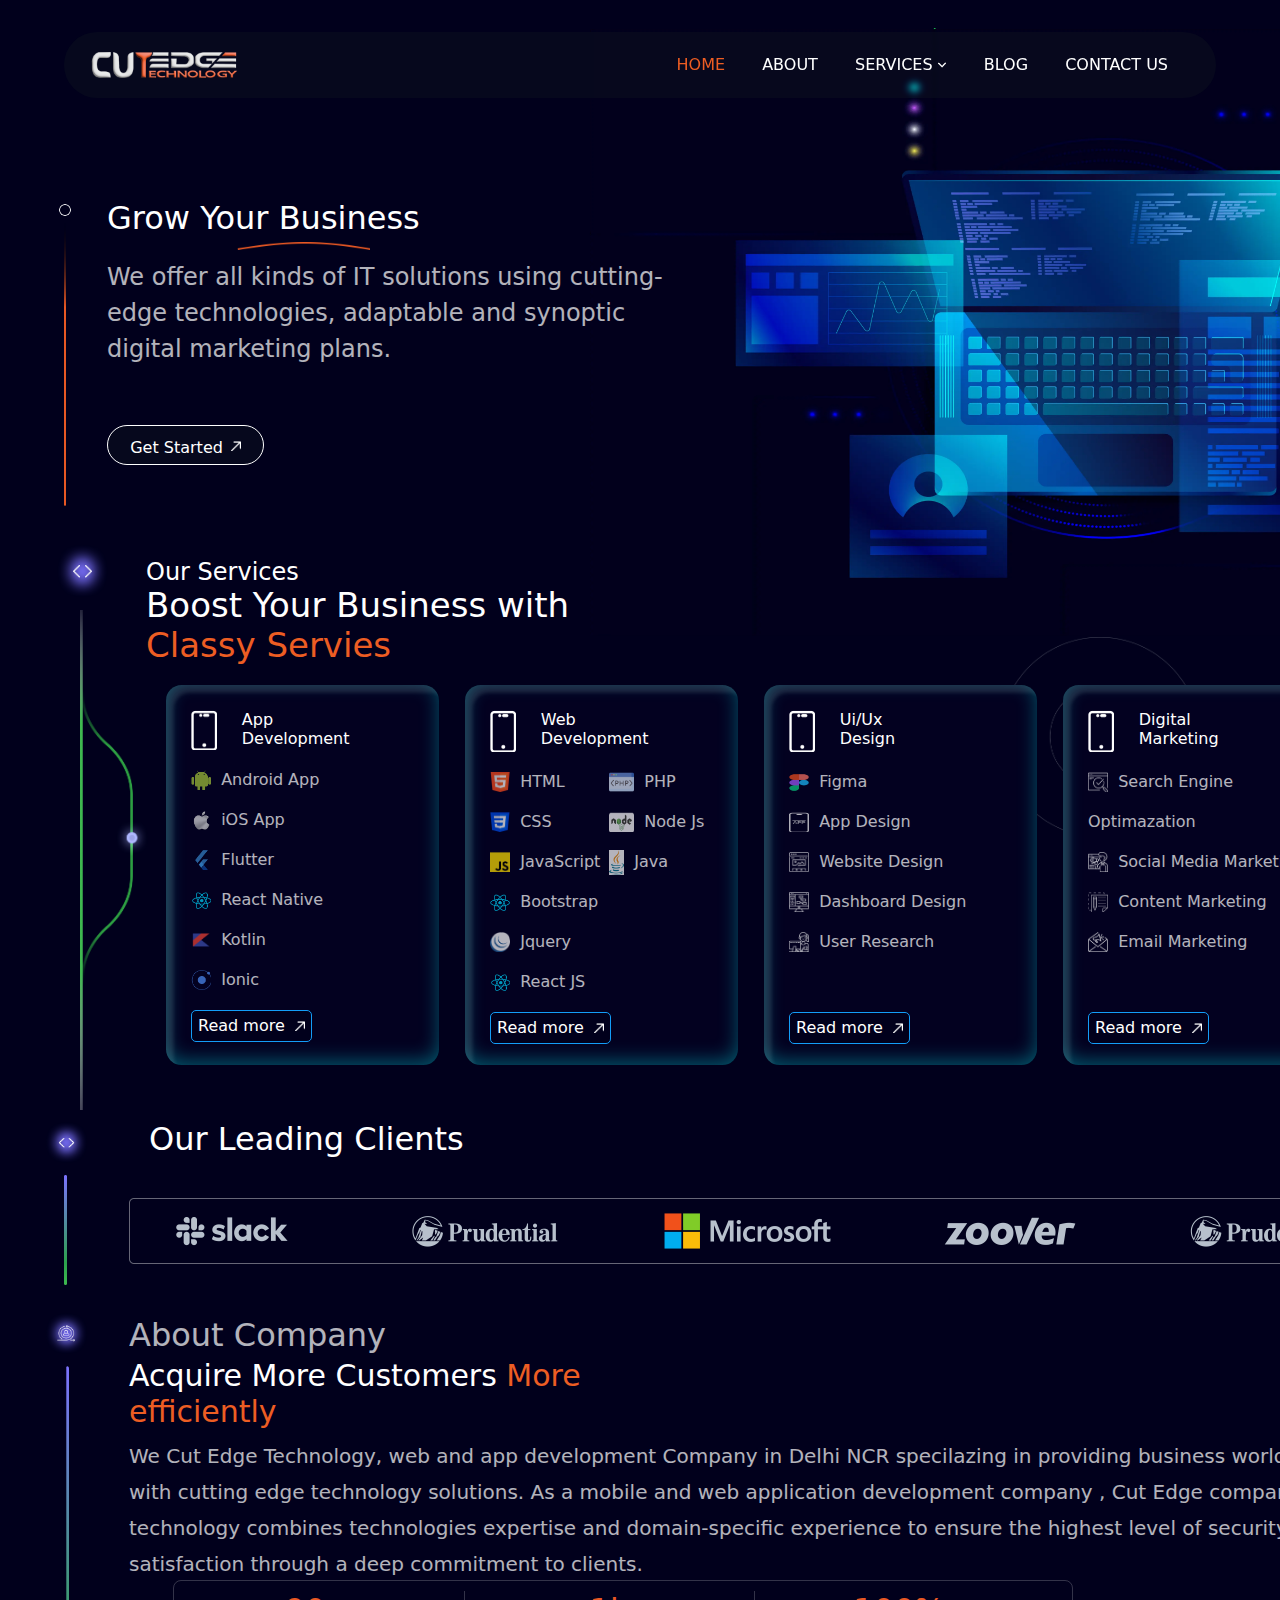
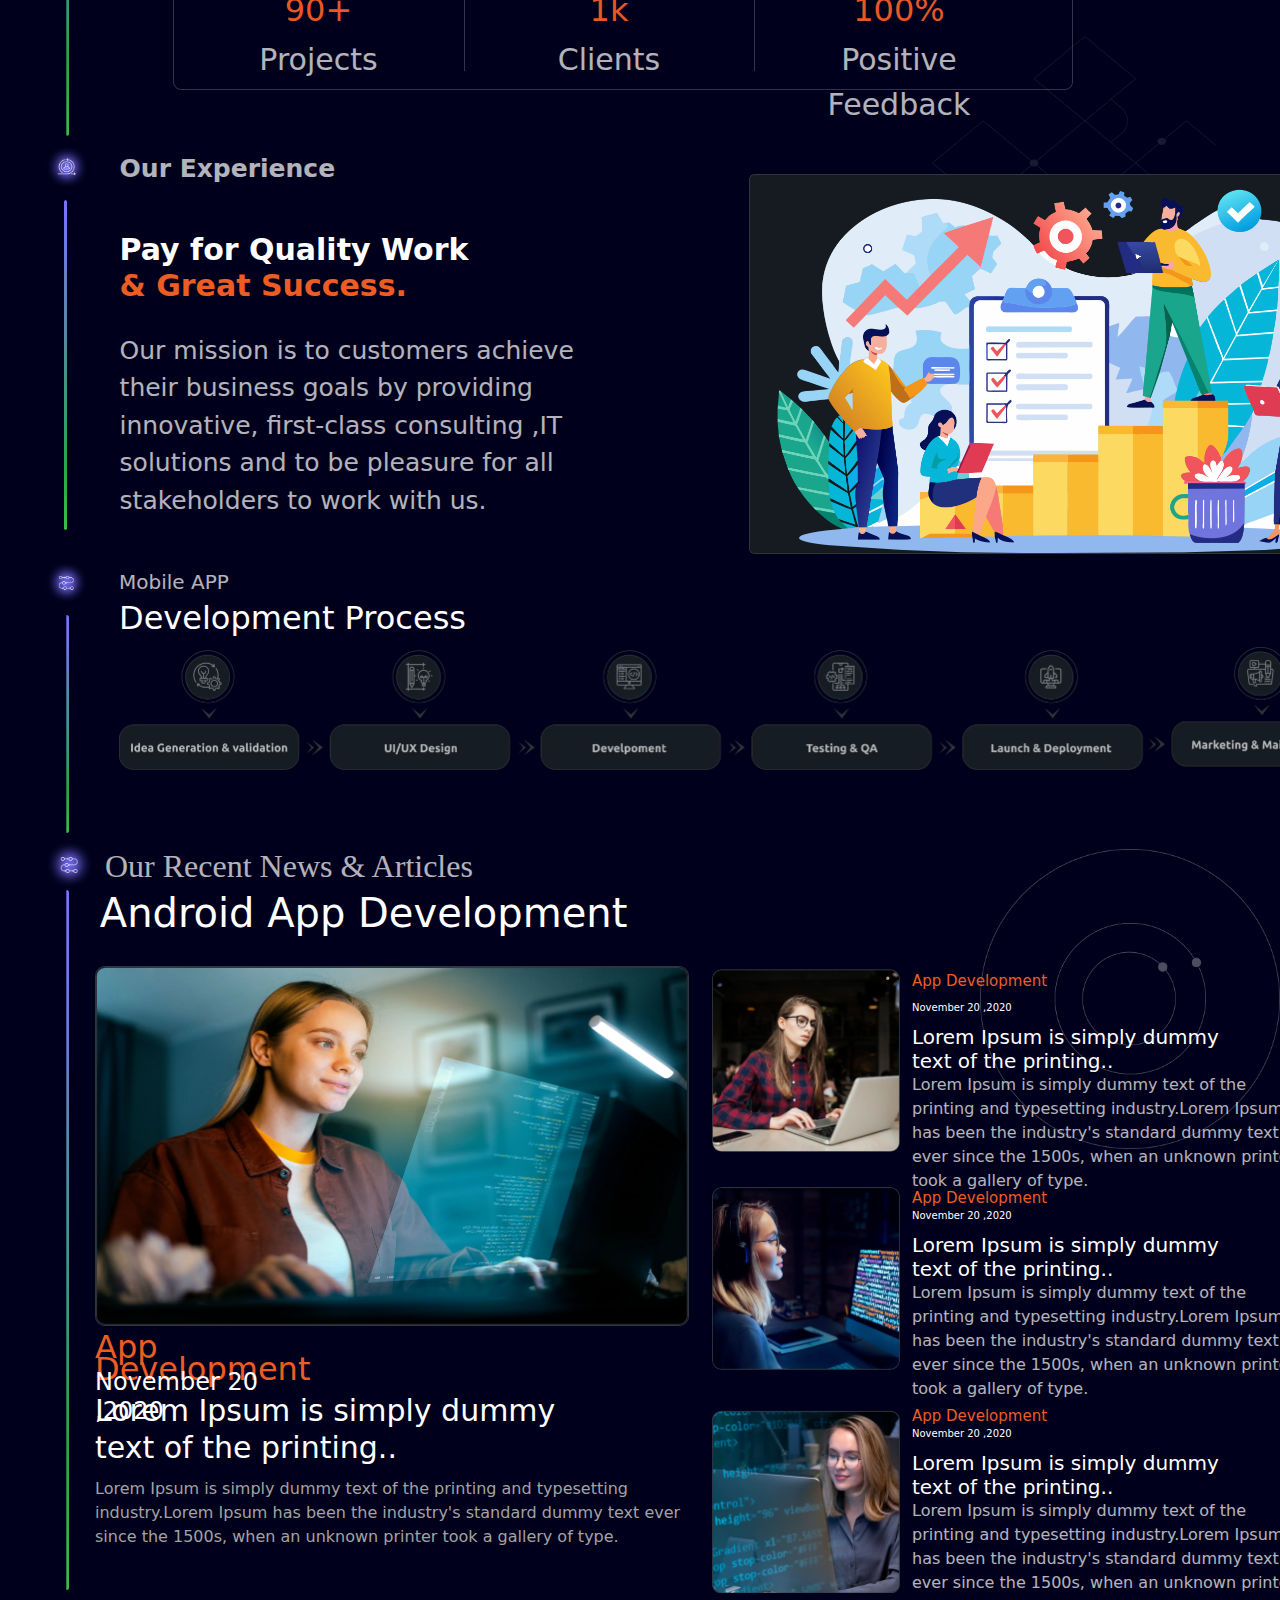
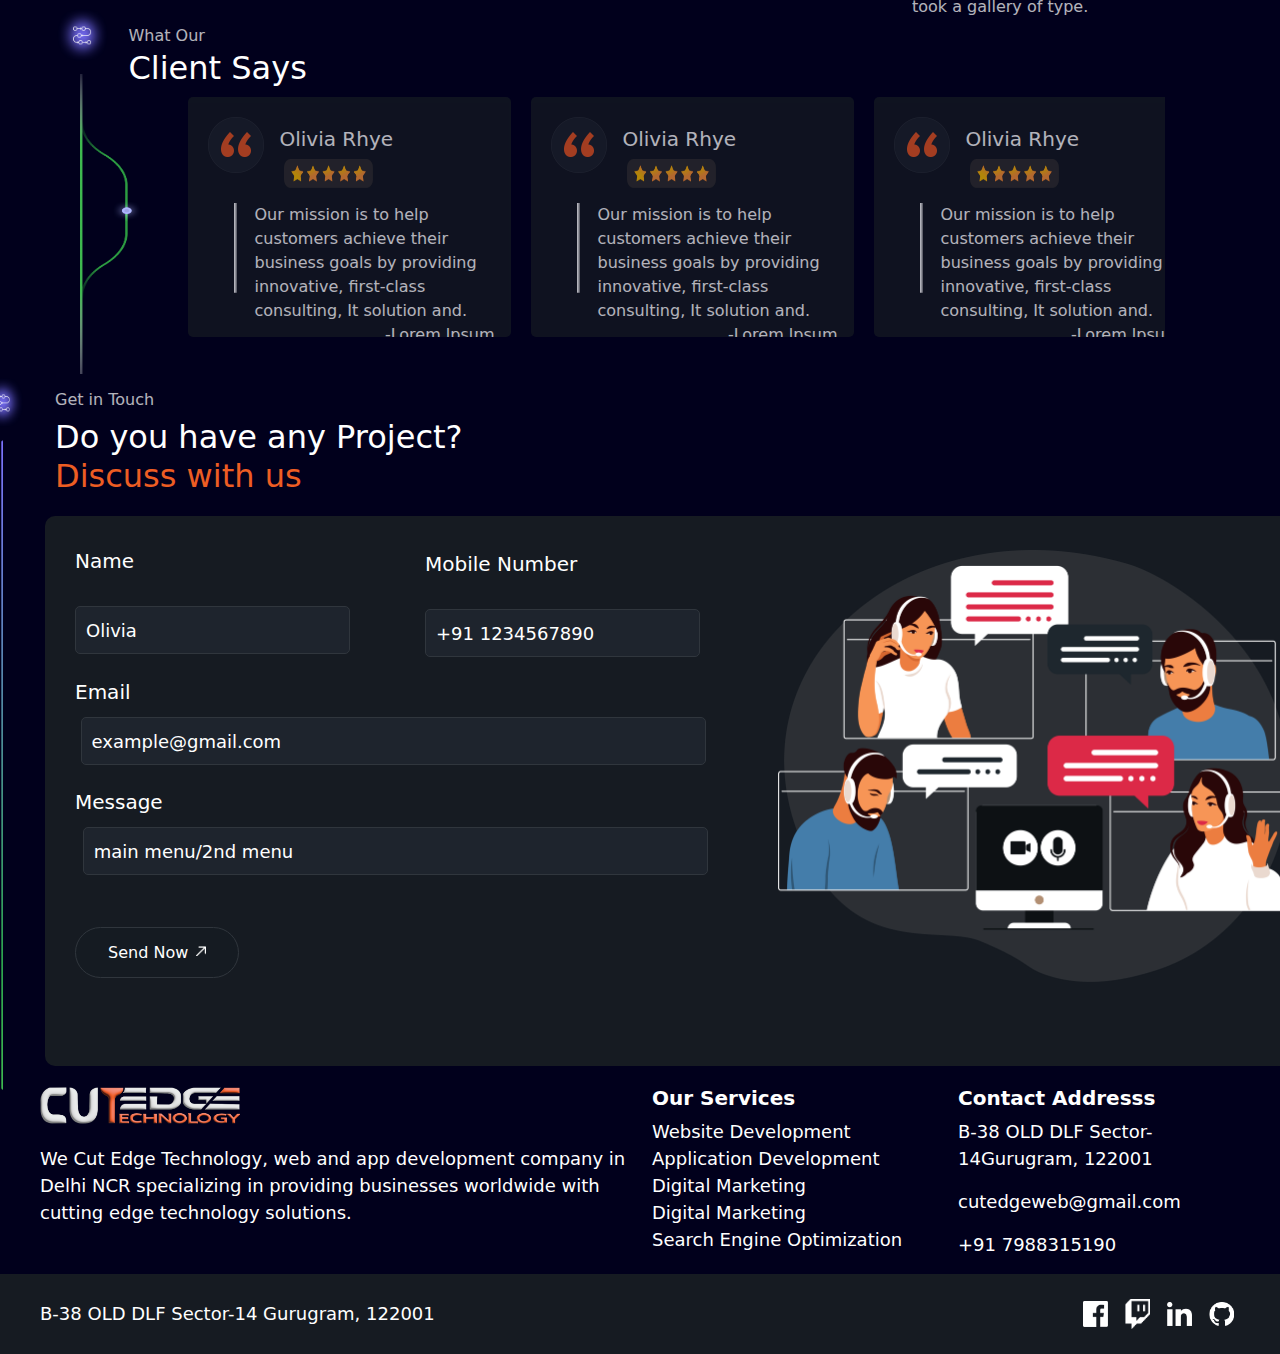
==== commit 27001f9b: "added-page" ====
--- a/index.html
+++ b/index.html
@@ -626,7 +626,7 @@
 </div> 
    
 <!-- ***************************FOOTER SECTION*************************************** -->
-<div class="footer-section">
+<!-- <div class="footer-section">
     <div class="final-section">
         <div class="footer-container">
             <img src="../assests/images/footer-pictures/line.png">
@@ -689,8 +689,50 @@
             </div>
         </div>
     </div>   
-</div>
-
+</div> -->
+
+
+
+
+
+
+<footer>
+    <div class="container-fluid">
+        <div class="row">
+            <div class="col-6">
+                <img src="../assests/images/footer-pictures/logo.png" class="footer-logo">
+                <p>We Cut Edge Technology, web and app development company in Delhi NCR specializing in providing businesses worldwide with cutting edge technology solutions.</p>
+            </div>
+            <div class="col-3">
+                <h5>Our Services</h5>
+                <ul>
+                    <li><a href="#">Website Development</a></li>
+                    <li><a href="#">Application Development</a></li>
+                    <li><a href="#">Digital Marketing</a></li>
+                    <li><a href="#">Digital Marketing</a></li>
+                    <li><a href="#">Search Engine Optimization</a></li>
+                </ul>
+            </div>
+            <div class="col-3">
+                <h5>Contact Addresss</h5>
+                <p>B-38 OLD DLF Sector-14Gurugram, 122001</p>
+                <p>cutedgeweb@gmail.com</p>
+                <p>+91 7988315190</p>
+            </div>
+        </div>
+    </div>
+    <div class="container-fluid bottom-footer">
+        <div class="content">
+            <p>B-38 OLD DLF Sector-14 Gurugram, 122001</p>
+            <div class="socials">
+                <a href="#"><img src="../assests/images/footer-pictures/facebook.png"></a>
+                <a href="#"><img src="../assests/images/footer-pictures/message.png"></a>
+                <a href="#"><img src="../assests/images/footer-pictures/linkedin.png"></a>
+                <a href="#"><img src="../assests/images/footer-pictures/github.png"></a>
+            </div>
+        </div>
+    </div>
+</footer>
 
 
 
--- a/assests/css/style.css
+++ b/assests/css/style.css
@@ -116,13 +116,13 @@
         .navbar .dropdown-content {
             display: none;
             position: absolute;
-            background-color:#161B224a;
+            background-color:#07081e;
             filter: blur(0px);
             z-index: -99999;
             min-width: 160px;
-            box-shadow: 0px 8px 16px 0px rgba(0,0,0,0.2);
+            box-shadow: 0px 12px 24px 0px rgb(0 0 0 / 47%);
             z-index: 1;
-            top: 100%;
+            top: 39px;
             left: 0;
             height: 140px;
         }
@@ -152,14 +152,12 @@
         .dropdown-submenu-content {
             display: none;
             position: absolute;
-            left: 100%;
-            top: 0;
-            background-color:rgba(255, 255, 255, 1);
+            left: 167px;
+            top: -6px;
+            background-color: rgb(7 8 30);
             min-width: 160px;
-            box-shadow: 0px 8px 16px 0px rgba(0,0,0,0.2);
+            box-shadow: 0px 8px 16px 0px rgba(0, 0, 0, 0.2);
             z-index: 1;
-            margin-top: 48px;
-            margin-left: -120px;
         }
 
         .dropdown-submenu:hover .dropdown-submenu-content {
@@ -1220,8 +1218,7 @@
     display: flex;
 }
     .footer-section .final-section{
-        width: 1440px;
-        height: 341px;
+        width: 100%;
     }
     .footer-section  .footer-container{
         width: 1300px;
@@ -4336,4 +4333,42 @@
                     color: #b0b0b0; 
                     margin-right: 0.5rem;
                 }
-                            +                            
+                .footer-logo{
+                    width: 200px;
+                    display: block;
+                    margin-bottom: 20px;
+                }
+                footer ul{
+                    padding: 0;
+                }
+                footer h5{
+                    font-weight: 700;
+                }
+                footer li a{
+                    font-size: 18px;
+                }
+                footer p{
+                    font-size: 18px;
+                }
+                footer .socials a{
+                    margin: 0 6px;
+                }
+                footer .socials img{
+                    width: 25px;
+                }
+                footer .bottom-footer .content{
+                    display: flex;
+                    justify-content: space-between;
+                    padding: 25px 0;
+                    align-items: center;
+                }
+                footer .bottom-footer{
+                    background-color: #161b22;
+                }
+                footer .bottom-footer p{
+                    margin: 0;
+                }
+                .container-fluid{
+                    padding: 0 40px;
+                }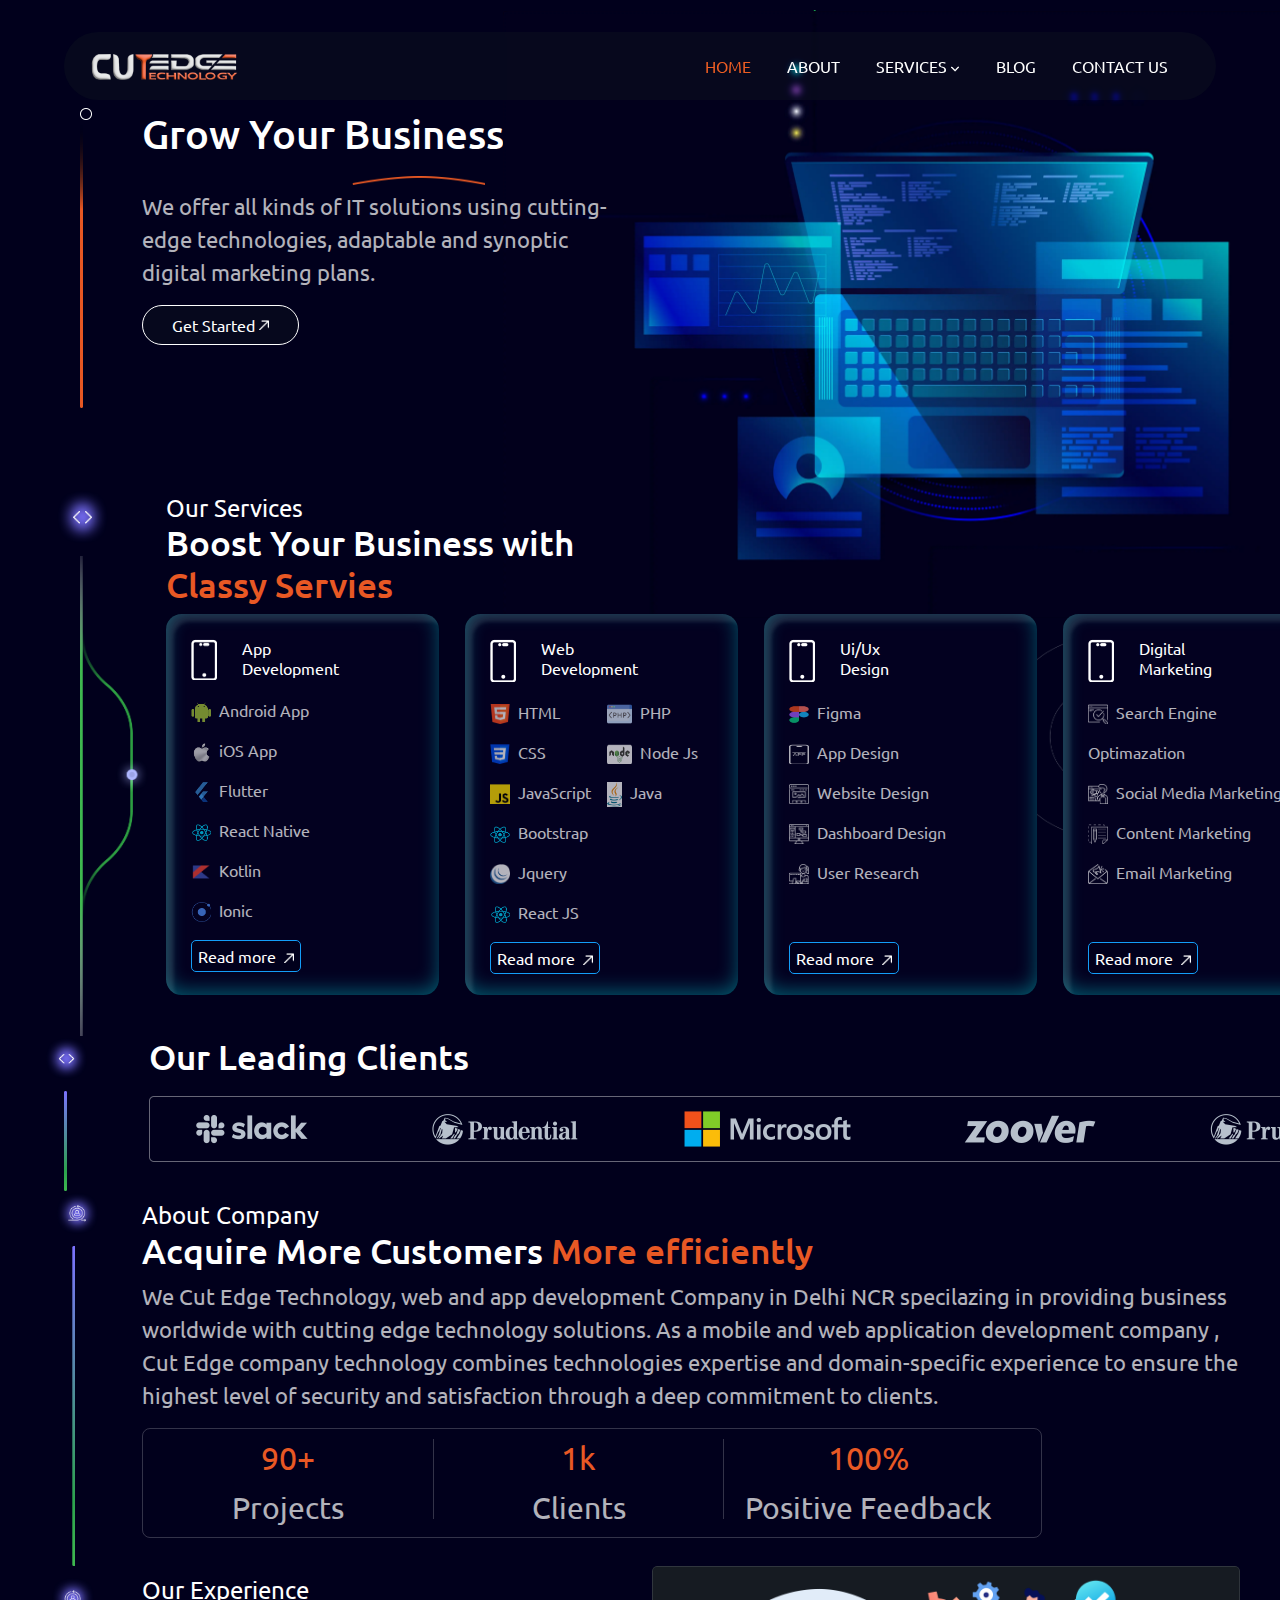
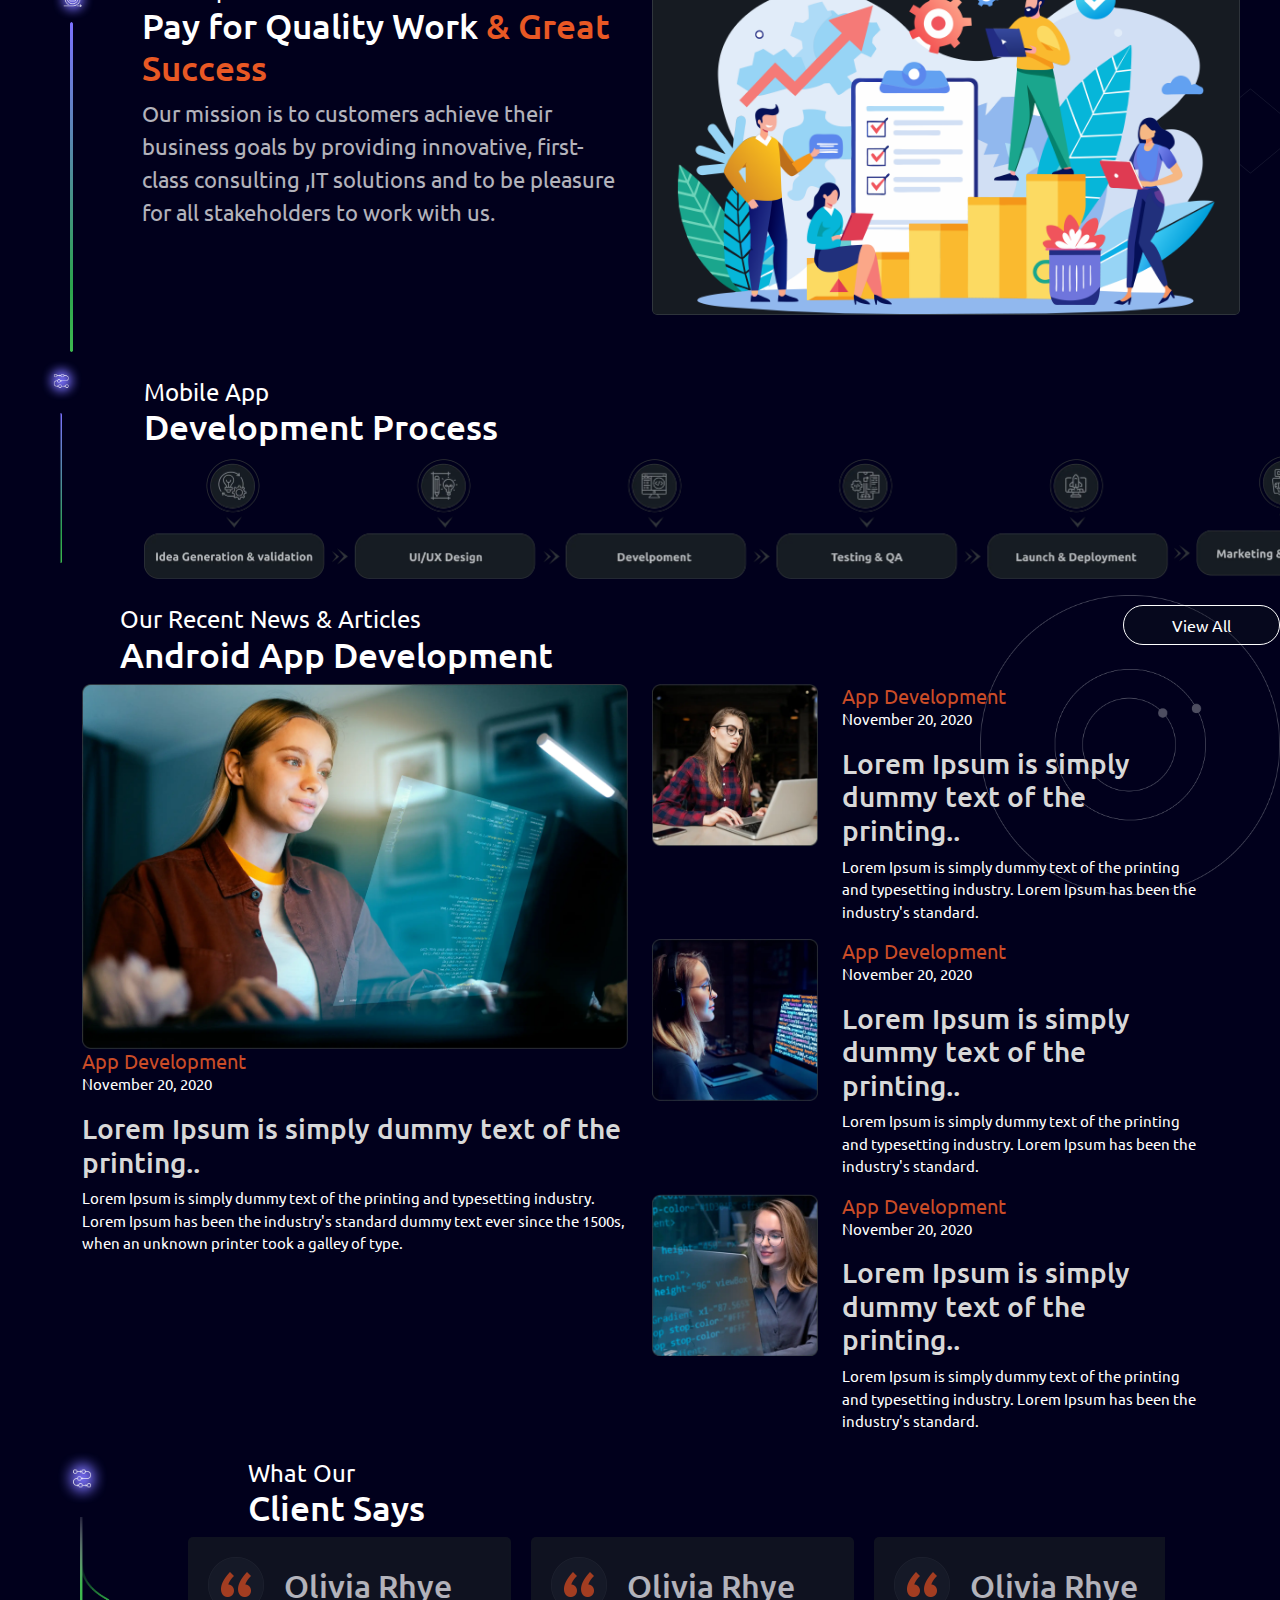
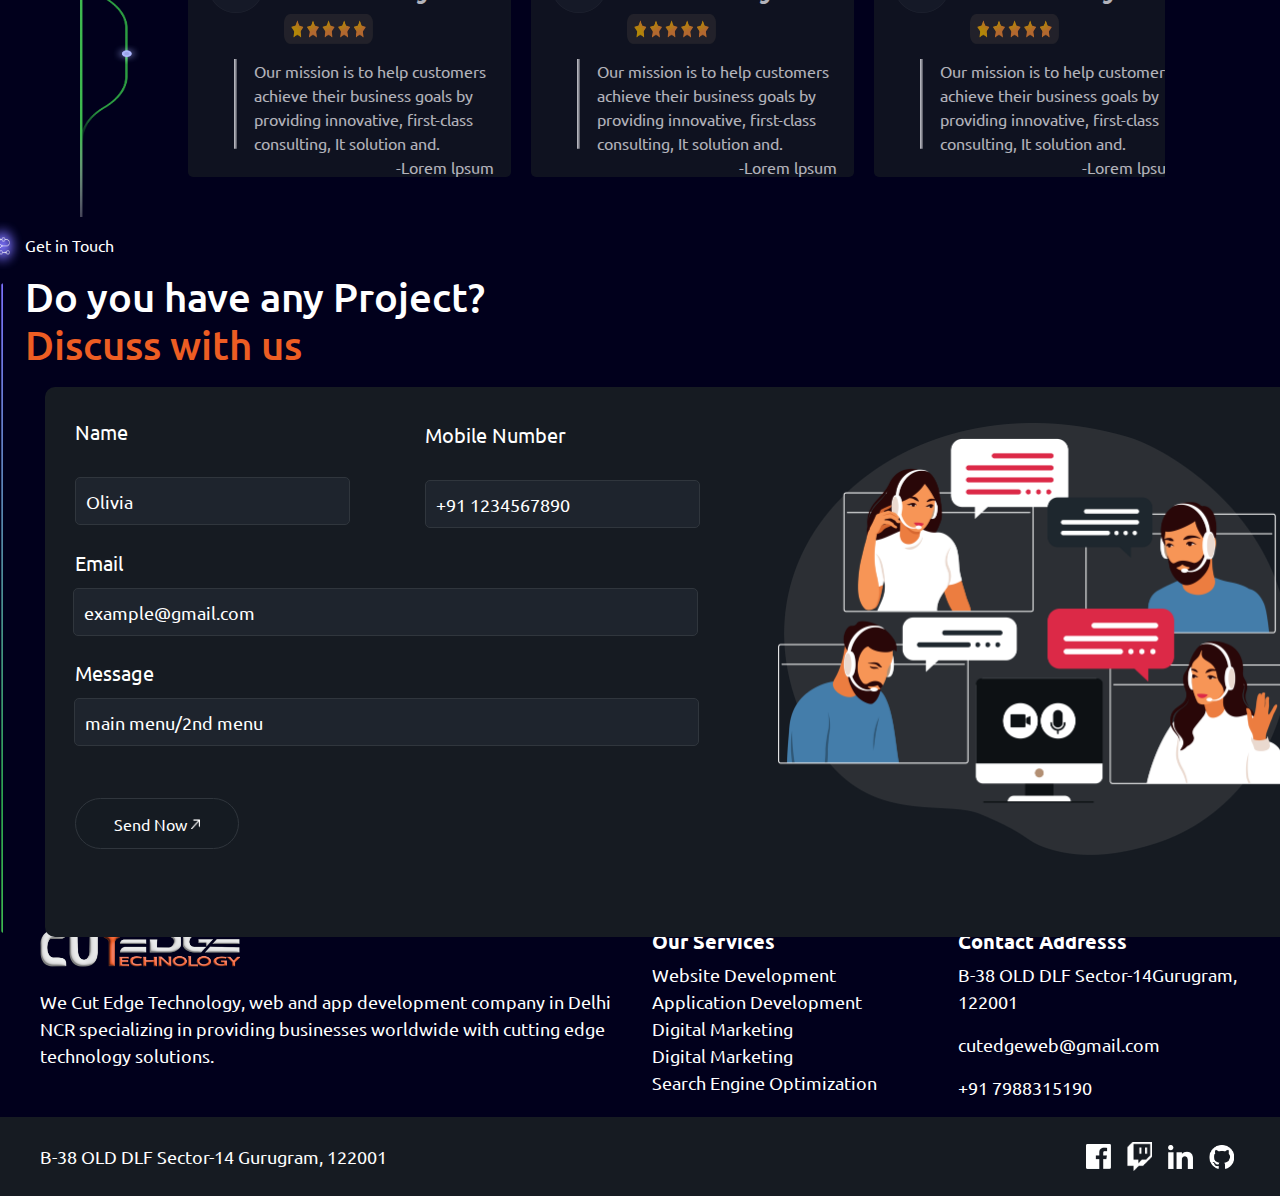
==== commit bf6f6ca0: "done" ====
--- a/index.html
+++ b/index.html
@@ -20,6 +20,7 @@
     <link rel="stylesheet" href="assests/css/responsive.css">
     <link rel="stylesheet" href="https://cdnjs.cloudflare.com/ajax/libs/font-awesome/6.5.2/css/all.min.css"/>
     <style>
+
         .flex-container {
           display: flex; 
         }
@@ -41,6 +42,57 @@
         .error { color: red; }
         .form-section { width: 300px; }
         .button-section { margin-top: 10px; }
+
+
+        .title-box{
+            /* margin-bottom: 20px; */
+            margin-top:10px ;
+        }
+        .title-box h3{
+                        font-size: 24px;
+                        color: rgba(255, 255, 255, 1);
+                    }
+                    .title-box h2{
+                        font-size: 35px;
+
+                    }
+                    .title-box h2 span{
+                        color: rgba(232, 88, 36, 1);
+
+                    }
+
+                    .title-box p{
+                        font-size: 22px;
+                        color: rgba(255, 255, 255, 1);
+                        opacity: 70%;
+
+                    }
+
+                    .news-sections .news-head{
+                                display: flex;
+                                justify-content: space-between;
+        
+    }
+
+
+
+
+
+
+
+
+
+
+
+
+
+
+
+
+
+    
+
+ 
         </style>
 </head>
 <body>
@@ -65,7 +117,7 @@
                     <a href="app-development.html">App Development</a>
                     <div class="dropdown-submenu">
                         <a href="digital-marketing.html">Digital Marketing</a>
-                        <img src="assests/images/pictures/dropdown1.png">
+                        <!-- <img src="assests/images/pictures/dropdown1.png"> -->
                         <div class="dropdown-submenu-content">
                             <a href="#seo">SEO</a>
                             <a href="social-media.html">Social Media Marketing</a>
@@ -79,25 +131,68 @@
 </div>
 </div>
 <!-- ********************GROW YOUR BUSINESS***************************** -->
-    <div class="main-body">
-        
-        <div class="grow-section">
+    
+
+        <div class="container-fluid">
+            
+            <div class="row">
+                <div class="col-md-1">
+                    <div class="dot-sec">
+                        <img src="../assests/images/pictures/dot1.png">
+                    </div>
+                    <div class="line-sec">
+                        <img src="../assests/images/pictures/line1.png">
+                        
+                    </div>
+                
+            </div>
+                <div class="col-md-5">
+                   
+                        <div class="title-box">
+                            <h1>Grow Your Business</h1>
+                            <img src="../assests/images/pictures/slide1.png">
+                            <p>We offer all kinds of IT solutions using cutting-edge technologies, adaptable and synoptic digital marketing plans.</p>
+
+                        </div>
+                        <div class="button-section">
+                            <button class="custom-button" type="button">
+                                Get Started  <img class="arrow-img" src="../assests/images/pictures/arrow1.png" alt="Vector">
+                            </button>
+                        </div>
+                        
+                    
+                </div>
+                <div class="col-md-6">
+                    <div class="right-section">
+                        <div class="image">
+                            <img src="../assests/images/pictures/first.webp"/>
+                        </div>
+                    </div>
+                    
+                </div>
+            </div>
+        </div>
+
+
+
+        <!-- <div class="grow-section">
             <div class="grows">
                 <div class="dot-section">
                     <img src="../assests/images/pictures/dot1.png">
                 </div>
                 <div class="line-section">
                     <img src="../assests/images/pictures/line1.png">
+                    
                 </div>
             </div>
             
-            <div class="left-section">  
+            <div class="left-section">   
                 <div class="title-box">
-                    <span>Grow Your Business</span>
+                    <h1>Grow Your Business</h1>
                     <img src="../assests/images/pictures/slide1.png">
-                </div>
+                </div> 
                 <div class="description">
-                    <span>We offer all kinds of IT solutions using cutting-edge technologies, adaptable and synoptic digital marketing plans.</span>
+                    <p>We offer all kinds of IT solutions using cutting-edge technologies, adaptable and synoptic digital marketing plans.</p>
                 </div><br><br>
                 <div class="button-section">
                     <button class="custom-button" type="button">
@@ -111,9 +206,7 @@
                 </div>
             </div>
         </div>
-    </div>
-</div>
-
+    </div> -->
  <!-- *******************************SERVICE SECTION************************************        -->
 <div class="services-section">
             <img class="background" src="assests/images/sPicture/back.png">
@@ -128,10 +221,12 @@
             <div class="left-section"> 
                 <div class="title-box">
                     <h3>Our Services</h3>
-                </div><br>
-                <div class="description">
-                <h2>Boost Your Business with <br><span style="color:rgba(237, 93, 35, 1);">Classy Servies</span></h2>
-                </div>
+                    <h2>Boost Your Business with <br><span>Classy Servies</span></h2>
+                </div>
+                
+                
+                   
+                
                 <div class="flex-container">
                     <div class="card-section">
                         <div class="heading-card">
@@ -223,7 +318,9 @@
             </div>
         </div>
         <div class="left-section">
-            <div class="client-section">
+           
+            <div class="title-box">
+                
                 <h2>Our Leading Clients</h2>
             </div>
              <div class="image1-section">
@@ -234,7 +331,7 @@
 </div>
 
 <!-- *********************COMPANY SECTION*********************************** -->
-    <div class="company-section">
+    <!-- <div class="company-section">
         <div class="company1">
             <div class="dot-section">
                 <img src="assests/images/pictures/dot11.png">
@@ -244,16 +341,12 @@
             </div>
         </div>
         <div class="left-section">
-            <div class="title-section">
-                <h2>About Company</h2>
-            </div>
-            <div class="heading-section">
-                <h2>Acquire More Customers <span style="color:rgba(237, 93, 35, 1);">More <br>
-                     efficiently</span></h2>
-            </div>
-            <div class="description-section">
-                <span>We Cut Edge Technology, web and app development Company in Delhi NCR specilazing in providing business worldwide with cutting edge technology solutions. As a mobile and web application development company , Cut Edge company technology combines technologies  expertise and domain-specific experience to ensure the highest level of security and satisfaction through a deep commitment to clients.</span>
-            </div>
+            <div class="title-box">
+                <h3>About Company</h3>
+                <h2>Acquire  More Customers <span>More efficiently</span></h2>
+                <p>We Cut Edge Technology, web and app development Company in Delhi NCR specilazing in providing business worldwide with cutting edge technology solutions. As a mobile and web application development company , Cut Edge company technology combines technologies  expertise and domain-specific experience to ensure the highest level of security and satisfaction through a deep commitment to clients.</p>
+            </div>
+            
 
                 <div class="container my-5">
                     <div class="row text-center stats-section">
@@ -272,11 +365,50 @@
                 </div>
             </div>
         </div>
+</div> -->
+
+
+
+<div class="container-fluid">
+    <div class="row">
+        <div class="col-md-1">
+            <div class="dot1">
+                <img src="assests/images/pictures/dot11.png">
+            </div>
+            <div class="line1">
+                <img src="assests/images/pictures/line6.png">
+            </div>
+        </div>
+        <div class="col-md-11">
+            <div class="title-box">
+                <h3>About Company</h3>
+                <h2>Acquire  More Customers <span>More efficiently</span></h2>
+                <p>We Cut Edge Technology, web and app development Company in Delhi NCR specilazing in providing business worldwide with cutting edge technology solutions. As a mobile and web application development company , Cut Edge company technology combines technologies  expertise and domain-specific experience to ensure the highest level of security and satisfaction through a deep commitment to clients.</p>
+            </div>
+            <div class="container my-11">
+                <div class="row text-center stats-section">
+                <div class="col-md-3 col-6 stat-box">
+                    <h3 class="stat-number">90+</h3>
+                    <p class="stat-label">Projects</p>
+                </div>
+                <div class="col-md-3 col-9 stat-box">
+                    <h3 class="stat-number">1k</h3>
+                    <p class="stat-label">Clients</p>
+                </div>
+                <div class="col-md-3 col-9 stat-box">
+                    <h3 class="stat-number">100%</h3>
+                    <p class="stat-label">Positive Feedback</p>
+                </div>
+            </div>
+        </div>
+        </div>
+        
+    </div>
 </div>
 
 
 <!-- ********************ABOUT SECTION*********************************   -->
-    <div class="about-section">  
+    <!-- <div class="about-section">  
         <img class="background" src="assests/images/pictures/backdot.png">
         <div class="about1">
             <div class="dot-section">
@@ -287,25 +419,51 @@
             </div>
         </div>
         <div class="left-section">
-            <div class="title-section">
+            <div class="title-box">
                 <h3>Our Experience</h3>
-            </div><br>
-            <div class="description">
-                <h3>Pay for Quality Work <br> 
-                    <span style="color:rgba(237, 93, 35, 1);"> & Great Success.</span>
-                </h3>
-            </div>
-            <div class="detail-section">
-                <span>Our mission is to customers achieve their business goals by providing innovative, first-class consulting ,IT solutions and to be pleasure for all stakeholders to work with us.</span>
-            </div>
+                <h2>Pay for Quality Work<span>& Great Success</span></h2>
+                <p class="paragraph">Our mission is to customers achieve their business goals by providing innovative, first-class consulting ,IT solutions and to be pleasure for all stakeholders to work with us.</p>
+            </div>
+             <div class="detail-section">
+                
+            </div> 
         </div>
         <div class="right-section"> 
             <div class="image2-section"> 
                 <img src="assests/images/pictures/F1 (2).png">
             </div>
         </div>  
+    </div> -->
+
+
+<div class="about-section">
+    <img class="background" src="assests/images/pictures/backdot.png">
+    <div class="container-fluid">
+
+        <div class="row">
+            <div class="col-md-1">
+                <div class="dot">
+                    <img src="assests/images/pictures/dot11.png">
+                </div>
+                <div class="line">
+                    <img src="assests/images/pictures/line4.png">
+                </div>
+            </div>
+            <div class="col-md-5">
+                <div class="title-box">
+                    <h3>Our Experience</h3>
+                    <h2>Pay for Quality Work<span>  & Great Success</span></h2>
+                    <p >Our mission is to customers achieve their business goals by providing innovative, first-class consulting ,IT solutions and to be pleasure for all stakeholders to work with us.</p>
+                </div>
+            </div>
+            <div class="col-md-6">
+                <div class="image2-section"> 
+                    <img src="assests/images/pictures/F1 (2).png">
+                </div>
+            </div>
+        </div>
     </div>
-
+</div>
 
 <!-- ***************************MOBILE SECTION************************************** -->
  <div class="mobile-section">
@@ -318,10 +476,8 @@
             </div>
         </div>
         <div class="left-section">
-            <div class="title-section">
-                <h3>Mobile APP</h3>
-            </div>
-            <div class="heading-section">
+            <div class="title-box">
+                <h3>Mobile App</h3>
                 <h2>Development Process</h2>
             </div>
             
@@ -338,119 +494,77 @@
 
  <!-- *************************NEWS SECTION *******************************************    -->
 <div class="news-section">
-    <img class="background" src="assests/images/sPicture/back.png">
-    <div class="news">
-        <div class="dot-section">
-            <img src="assests/images/news/dot.png">
-        </div>
-        <div class="line-section">
-            <img src="assests/images/news/line.png">
-        </div>
-    </div>
-    <div class="left-section">
-        <div class="heading-section">
-            <h2>Our Recent News & Articles</h2>
-        </div>
-        <div class="about-section">
-            <div class="about">
-                <h1>Android App Development</h1>
-            </div>
+     <img class="background" src="assests/images/sPicture/back.png">  
+     
+    <div class="left-section news-sections">
+        <div class="news-head"> 
+        <div class="title-box">
+            <h3>Our Recent News & Articles</h3>
+            <h2>Android App Development</h2>
+        </div>
             <div class="button-section">
                 <button class="custom-button" type="button">View All</button>
             </div>
+        
         </div> 
-        <div class="picture-section">
-            <div class="picture">
-                <img src="assests/images/news/leftpic.webp">
-            </div>
-            <div class="describe-section">
-                <div class="describe">
-                    <h2 style="color:rgba(237, 93, 35, 1)">App Development</h2>
-                    <h4>November 20 ,2020</h4>
-                </div>
-                <div class="describe1-section">
-                    <div class="describe1">
+        <div class="container">
+            <div class="row">
+                <div class="col-6 main-article">
+                    <img src="assests/images/news/leftpic.webp">
+                    <div class="news-property">
+                        <h3>App Development</h3>
+                        <p>November 20, 2020</p>
                         <h2>Lorem Ipsum is simply dummy text of the printing..</h2>
-                    </div>
-                </div>
-                <div class="describe2-section">
-                    <div class="describe">
-                        <p>Lorem Ipsum is simply dummy text of the printing and typesetting industry.Lorem
-                            Ipsum has been the industry's standard dummy text ever since the 1500s, when an unknown printer took a gallery of type.
-                        </p>
-                    </div>
-                </div>
-            </div>
-        </div>
+                        <p>Lorem Ipsum is simply dummy text of the printing and typesetting industry. Lorem Ipsum has been the industry's standard dummy text ever since the 1500s, when an unknown printer took a galley of type.</p>
+                    </div>
+                </div> 
+
+            <div class="col-lg-6">
+                <div class="row">
+                  <div class="col-lg-4 main-article">
+                    <img src="assests/images/news/3.webp">
+                  </div>
+                  <div class="col-lg-8 d-flex flex-column justify-content-center">
+                    <div class="news-property">
+                      <h3>App Development</h3>
+                      <p >November 20, 2020</p>
+                      <h2>Lorem Ipsum is simply dummy text of the printing..</h2>
+                      <p>Lorem Ipsum is simply dummy text of the printing and typesetting industry. Lorem Ipsum has been the industry's standard.</p>
+                    </div>
+                  </div>
+        </div>
+
+        <div class="row ">
+            <div class="col-lg-4 main-article">
+              <img src="assests/images/news/4.webp">
+            </div>
+            <div class="col-lg-8 d-flex flex-column justify-content-center">
+              <div class="news-property">
+                <h3>App Development</h3>
+                <p >November 20, 2020</p>
+                <h2 >Lorem Ipsum is simply dummy text of the printing..</h2>
+                <p>Lorem Ipsum is simply dummy text of the printing and typesetting industry. Lorem Ipsum has been the industry's standard.</p>
+              </div>
+            </div>
+  </div>
+  <div class="row">
+    <div class="col-lg-4 main-article">
+      <img src="assests/images/news/5.webp">
     </div>
-    <div class="right-section">
-        <div class="describe">
-            <img src="assests/images/news/3.webp">
-            <div class="describe3">
-                <h2 style="color:rgba(237, 93, 35, 1)">App Development</h2>
-                <h4>November 20 ,2020</h4>
-            </div>
-            <div class="describe3-section">
-                <div class="describe1">
-                    <h4>Lorem Ipsum is simply dummy text of the printing..</h4>
-                </div>
-                <div class="describe4-section">
-                    <div class="describe">
-                        <p>Lorem Ipsum is simply dummy text of the printing and typesetting industry.Lorem
-                            Ipsum has been the industry's standard dummy text ever since the 1500s, when an unknown printer took a gallery of type.
-                        </p>
-                    </div>
-
-                </div>
-
-        </div>
-        <div class="describe1">
-            <img src="assests/images/news/4.webp">
-
-            <div class="describe3">
-                <h2 style="color:rgba(237, 93, 35, 1)">App Development</h2>
-                <h4>November 20 ,2020</h4>
-            </div>
-            <div class="describe3-section">
-                <div class="describe1">
-                    <h4>Lorem Ipsum is simply dummy text of the printing..</h4>
-                </div>
-
-                <div class="describe4-section">
-                    <div class="describe">
-                        <p>Lorem Ipsum is simply dummy text of the printing and typesetting industry.Lorem
-                            Ipsum has been the industry's standard dummy text ever since the 1500s, when an unknown printer took a gallery of type.
-                        </p>
-                    </div>
-
-                </div>
-
-        </div>
-        <div class="describe2">
-            <img src="assests/images/news/5.webp">
-
-            <div class="describe3">
-                <h2 style="color:rgba(237, 93, 35, 1)">App Development</h2>
-                <h4>November 20 ,2020</h4>
-            </div>
-            <div class="describe3-section">
-                <div class="describe1">
-                    <h4>Lorem Ipsum is simply dummy text of the printing..</h4>
-                </div>
-
-                <div class="describe4-section">
-                    <div class="describe"> 
-                        <p>Lorem Ipsum is simply dummy text of the printing and typesetting industry.Lorem
-                            Ipsum has been the industry's standard dummy text ever since the 1500s, when an unknown printer took a gallery of type.
-                        </p>
-                        </div>
-                    </div>
-                    </div>
-                </div>
-            </div>
-        </div>
+    <div class="col-lg-8 d-flex flex-column justify-content-center">
+      <div class="news-property">
+        <h3>App Development</h3>
+        <p >November 20, 2020</p>
+        <h2 >Lorem Ipsum is simply dummy text of the printing..</h2>
+        <p>Lorem Ipsum is simply dummy text of the printing and typesetting industry. Lorem Ipsum has been the industry's standard.</p>
+      </div>
     </div>
 </div>
+        </div>
+   
+</div>
+</div>
+</div> 
 
 
 <!-- ***************************CLIENT SECTION************************************* -->
@@ -464,12 +578,18 @@
         </div>  
     </div>    
     <div class="left-section">
-        <div class="heading-section">
+        <!-- <div class="heading-section">
             <h3>What Our</ph3>    
         </div>  
         <div class="discribe-section">
-            <h2>Client Says</h2> 
-        </div>  
+            <h1 class="heading">Client Says</h1> 
+        </div>   -->
+
+
+        <div class="title-box">
+            <h3>What Our</h3>
+            <h2>Client Says</h2>
+        </div>
         <div class="container-fluid review-sec">
             <div class="review-section">
                 <div class="flex-container">
@@ -553,7 +673,7 @@
                                      <img src="../assests/images/ClientPicture/star.png">
                                      <div class="card-items">
                                         <img src="assests/images/pictures/Line 231.png">
-                                        <p>Our mission is to help customers achieve their business goals by providing innovative, first-class consulting, It solution and.</p>
+                                        <p >Our mission is to help customers achieve their business goals by providing innovative, first-class consulting, It solution and.</p>
                                         <p class="name">-Lorem lpsum</p>    
                                         </div>  
                                     </div>  
@@ -580,10 +700,10 @@
     </div>    
     <div class="left-section">
         <div class="heading-section">
-            <h3>Get in Touch</h3>
+            <p>Get in Touch</p>
         </div>    
         <div class="description"  >
-            <h2>Do you have any Project?<br><span style="color:rgba(237, 93, 35, 1);">Discuss with us</span></h2>
+            <h1 class="heading">Do you have any Project?<br><span style="color:rgba(237, 93, 35, 1);">Discuss with us</span></h1>
                 <div class="form-section">
                     <form id="contactForm">
                         <div class="right-section">
--- a/assests/css/style.css
+++ b/assests/css/style.css
@@ -1,3 +1,14 @@
+@import url('https://fonts.googleapis.com/css2?family=Ubuntu:ital,wght@0,300;0,400;0,500;0,700;1,300;1,400;1,500;1,700&display=swap');
+
+
+*{
+    
+    font-family: "Ubuntu", sans-serif;
+
+}
+
+
+
 /* reset CSS starts */
 *, *::before, *::after {
     box-sizing: border-box;
@@ -57,15 +68,80 @@
     margin: 0;
     border: 0;
 }
+
 /* Reset CSS Ends */
 
 /* 
 **********************************************************
                         INDEX PAge 
 *************************************************                         */
-*{
-    font: ubuntu;
-}
+
+
+
+/*  
+.paragraph{
+        font-family: Ubuntu;
+        font-size: 24px;
+        font-weight: 400;
+        line-height: 36px;
+        text-align: left;
+        letter-spacing: 2%;
+}
+
+
+.heading{
+        font-family: Ubuntu;
+        font-size: 35px;
+        font-weight: 700;
+        line-height: 50px;
+        letter-spacing: 0.02em;
+        text-align: left;
+} 
+
+
+.heading2{
+        font-family: Ubuntu;
+        font-size: 30px;
+        font-weight: 700;
+        line-height: 34.47px;
+        letter-spacing: 0.02em;
+        text-align: left;
+
+}
+ */
+
+
+
+
+
+
+
+
+
+
+
+
+
+
+
+
+
+
+
+
+
+
+
+
+
+
+
+
+
+
+
+
+
 .header-container {
     margin-top: 2rem;
     width: 100%   
@@ -122,7 +198,7 @@
             min-width: 160px;
             box-shadow: 0px 12px 24px 0px rgb(0 0 0 / 47%);
             z-index: 1;
-            top: 39px;
+            top: 30px;
             left: 0;
             height: 140px;
         }
@@ -168,13 +244,47 @@
         }
 
 /* *********************GROW SECTION****************************         */
-.grow-section {
+
+.dot-sec img{
+    width: 0.75rem;
+    margin-left: 40px;
+}
+.line-sec img{
+    height: 17.8rem;
+    margin-left: 40px;
+}
+
+.title-box img{
+    width: 8.3rem;
+    margin-left: 210px; 
+}
+
+.button-section .custom-button{
+    width:9.8rem;
+    height: 2.5rem;
+    border-radius:3.1rem;
+    border: 0.5px solid #fff;
+    background: #161B224a;
+}
+.custom-button .arrow-img{
+    width:0.6rem ;
+    height: 0.6rem;
+   margin-top: -0.3rem;
+}
+
+.right-section .image img{
+    height: 38rem;
+    margin-top: -90px;
+    margin-left: -150px;
+}
+
+ /* .grow-section {
     width: 90%;
     margin: 1rem auto;
     display: flex;
     margin-top: 100px;
 }
-    .grow-section .dot-section img{
+    .dot-sec img{
         width: 0.75rem;
         height: 0.75rem;
         top: 10rem ;
@@ -182,33 +292,35 @@
         border-radius: 624rem; 
         border: 1px;
         margin-left: -5px;
-    }
-
-    .grow-section .line-section img{
+    } 
+
+      .line-sec img{
         width: 0.1rem;
         height: 17.8rem;
         top: 11.1rem;
         left:5rem;
         border-radius:0.3rem;
-    }
-    .grow-section .left-section {
+    } 
+     .grow-section .left-section {
         padding: 1rem;
-        margin: 0 1rem 0 0;
-    }
+    margin: 0 1rem 0 0;
+    } 
     .grow-section .title-box{
         width: 21.1rem;
         height: 4.1rem;
         color: rgba(255, 255, 255, 1);
-        font-size: 2rem;
+         font-size: 2rem;
         margin-left: 20px;
-        margin-top: -20px;         
-    }
+        margin-top: -20px;       
+    }
+      
     .title-box img{
         width: 8.3rem;
         height: 0.5rem;
-        margin-inline-start: 130px; 
+        margin-left: 210px; 
         margin-bottom: 80px;
     }
+
     .grow-section .description{
         font-size: 1.5rem;
         width:35rem;
@@ -216,7 +328,7 @@
         opacity: 70%;
         line-height: 2.25rem;
         margin-left: 20px;
-    }
+    } 
     .button-section .custom-button{
         width:9.8rem;
         height: 2.5rem;
@@ -232,7 +344,7 @@
     .custom-button .arrow-img{
         width:0.6rem ;
         height: 0.6rem;
-        margin-left: 3px;
+         margin-left: 3px; 
         margin-top: -0.3rem;
     }
     .grow-section .button-section{
@@ -242,20 +354,20 @@
         border: 0.5px;
         padding: 0.6rem,1.25rem, 0.6rem, 1.25rem;
         gap: 0.6rem;
-    }
+    } 
     .right-section .image img{
         width: 55rem;
         height: 38rem;
-        margin-top: -170px;
-        margin-left: -110px;
-    }
+        margin-top: -90px;
+        margin-left: 0px;
+    } */
 
 /* **********************SERVICE SECTION ******************************** */
 .services-section {
     width: 90%;
     display: flex;
     margin-top: 0;
-    margin-top: -90px;
+    margin-top: -110px;
 }  
     .services-section  img.background{
         position: absolute;
@@ -333,6 +445,9 @@
         display: flex;
         flex-direction: column;        
     }
+    .services-section .title-box{
+        margin-top: -30px;
+    }
 
     .services-section .dot-section img{
         width:55px;
@@ -342,7 +457,7 @@
     }
     .services-section .line-section img{
         width: 70px;
-        height: 500px;
+        height: 480px;
         margin-top: 10px;
         margin-left: 80px;    
 
@@ -350,27 +465,20 @@
 
     .services-section .left-section {
         padding: 1rem;
-        width: 90%;
-    }
-    .services-section .title-box{
-        width: 151px;
-        height: 28px; 
-    }
-    .services-section .title-box h3{
-        font-size: 24px;
-        margin-top: -20px;
-        margin-left: -20px;
-    }
-
-    .services-section .description{
+        width: 100%;
+    }
+   
+    
+
+    /* .services-section .description{
         width: 539px;
         height: 100px;
         margin-top: -25px;        
-    }
-    .services-section .description h2{
+    } */
+    /* .services-section .description h2{
         font-size: 34px;
         margin-left: -20px;
-    }
+    } */
     .services-section .flex-container{
         width: 100%;
         overflow: scroll;
@@ -420,41 +528,47 @@
         width: 45px;
         height: 45px;
         margin-left: -20px;
-        margin-top: 10px;
+        margin-top: 0px;
     }
 
     .leading-section .client1-section .line-section img{
         width: 3px;
-        height: 110px;
+        height: 100px;
         margin-top: 10px;
     }
 
-    .leading-section .client-section h2{
+    /* .leading-section .client-section h2{
         width: 343px;
         height: 50px;
         margin-left: -20px;
         margin-top: 10px;
-    }
+    } */
+     .leading-section .title-box{
+        margin-left: 60px;
+        margin-top: 0px;
+     }
 
     .leading-section .image1-section img{
          width: 1237px;
         height: 66px;
         border: 5px;
-        margin-top: 20px;
-        margin-left: 40px; 
-    }
+        margin-top: 10px;
+        margin-left: 60px; 
+    }
+
 /* **********************ABOUT SECTION ******************************* */
-.about-section {
+/* .about-section {
     width: 90%;
     margin: 1rem auto;
     display: flex;
     position: relative;
-}  
-    .about-section  img.background{
+}   */
+    .about-section .background{
         position: absolute;
         width: 330px;
         height: 330px;
-        top: -156px;
+        /* top: -156px; */
+        
         right: 0px;
         z-index: -1;
         animation: rotate 10s infinite linear;
@@ -473,26 +587,41 @@
     }
 
 }
-    .about-section .about1{
+    /* .about-section .about1{
         display: flex;
         flex-direction: column;
         height: 400px;   
-    } 
-    .about-section .dot-section img{
+    }  */
+    /* .about-section .dot-section img{
         width: 45.59px;
         height: 45.59px;  
         margin-left: -20px;
         margin-top: -10px;
-    }
-
-    .about-section .line-section img{
+    } */
+
+    .about-section .dot img{
+        width: 45.59px;
+        height: 45.59px;
+        margin-left: 10px;
+        margin-top: 10px;
+    }
+     .about-section .line img{
+        width: 3px;
+        height: 330px;
+        margin-left: 30px;
+
+
+    }
+    
+
+    /* .about-section .line-section img{
         width: 3px;
         height: 330px;
         border-radius: 6px;
         margin-top: 10px;
-    }
-
-    .about-section .left-section .title-section{
+    } */
+
+    /* .about-section .left-section .title-section{
         width: 529px;
         height: 54px;  
         opacity: 70%;
@@ -501,20 +630,20 @@
         letter-spacing: 2%;
         font-size: 0px;
         margin-left: 10px;
-    }
-
-    .about-section .left-section .title-section h3{
+    } */
+
+    /* .about-section .left-section .title-section h3{
         font-size: 25px;
         margin-left: 20px;
-    }
-    .about-section .left-section .description h3{
+    }    */
+    /* .about-section .left-section .description h3{
         width: 505px;
         height: 100px;
         font-weight: 700;
         font-size: 30px; 
         margin-left: 30px;
-    }
-    .left-section .detail-section{
+    } */
+    /* .left-section .detail-section{
         width: 474px;
         height: 190px;
         top: 2047px;
@@ -523,45 +652,47 @@
         margin-left: 30px;
         font-size: 25px;
         margin-left: 30px;
-    }
-
-    .about-section  .right-section .image2-section img{
-        width: 650px;
-        height: 380px;
+    } */
+
+    .about-section   img{
+        width: 100%;
+        height: auto;
         border-radius: 5px;
         border: 1px;
-        margin-left: 120px;
-        margin-top: 20px;
+        /* margin-left: 120px; */
+        /* margin-top: 20px; */
 
     } 
 
 /* ******************COMPANY SECTION ********************************* */
-.company-section {
+/* .company-section {
         width: 90%;
         margin: 1rem auto;  
         display: flex;   
-    }  
-        .company-section .company1{
+    }   */
+
+        /* .company-section .company1{
             flex-direction: column; 
-        } 
-        .company-section .left-section{
+        }  */
+        /* .company-section .left-section{
             margin-left: 30px;
-        }
-        .company-section .dot-section img{
+        } */
+        .dot1 img{
             width: 45px;
             height: 45px;
+            margin-top: 0px;
+            margin-left: 15px;
+
+        }
+        .line1 img{
+            width: 5px;
+            height: 320px;
+            /* border-radius: 6px; */
             margin-top: 10px;
-            margin-left: -20px;
-
-        }
-        .company-section .line-section img{
-            width: 5px;
-            height: 370px;
-            border-radius: 6px;
-            margin-top: 10px;
-
-        }
-        .company-section .left-section .title-section h2{
+            margin-left: 30px;
+
+        }
+        /* .company-section .left-section .title-section h2{
             width: 335px ;
             height: 34px;
             opacity: 70%;
@@ -571,20 +702,21 @@
             margin-top: 15px;
             
 
-        }
-        .company-section .left-section .heading-section h2 {
+        } */
+        /* .company-section .left-section .heading-section h2 {
             font-size: 30px;
             margin-left: 10px;
-        }
-        .company-section .description-section{
-            width: 1237px;
-            height: 144px;
+        } */
+        /* .company-section .description-section p{
+            width: 100%;
+            height: auto;
             opacity: 70%;
-            line-height: 36px;
-            size: 24px;
-            font-size: 20px;
+            
+            
+            font-size: 22px;
             margin-left: 10px;
-        }
+            margin-top: 20px;
+        } */
         
          /* .company-section .image2-section img{
             width: 760px;
@@ -598,10 +730,10 @@
         .stats-section {
             border: 1px solid rgba(255, 255, 255, 0.2);
             border-radius: 8px;
-            margin-bottom: 30px;
-            margin-top: -50px;
-            width: 900px;
-            height: 110px;
+            /* margin-bottom: 30px;
+            margin-top: -50px; */
+             width: 900px;
+            height: 110px; 
           }
           
           .stat-box {
@@ -639,37 +771,35 @@
         .mobile-section .dot-section img{
             width: 45px;
             height: 45px;
-            margin-left: -20px;
+            margin-left: -25px;
             margin-top: -10px;
             
         }
         .mobile-section .line-section img{
-            width: 5px;
-            height: 218px;
+            width: 3px;
+            height: 150px;
             border-radius: 2.77px;
             margin-top: 10px;
-
-        }
-        .mobile-section .title-section h3{
-
-            width: 170px;
-            height: 34px;
-            margin-left: 30px;
-            opacity: 70%;
-            font-size: 20px;
+            margin-left: -5px;
+
+        }
+        .mobile-section .title-box h3{
+
             
-        }
-
-        .mobile-section .heading-section h2{
-            width: 376px;
-            height: 40px;
-            margin-left: 30px;
-            margin-top: -5px;
+            margin-left: 60px;
+            
+            
+        }
+
+        .mobile-section .title-box h2{
+          
+            margin-left: 60px;
+            
         }
         .mobile-section .image2-section img{
             width: 1233px;
             height: 123px;
-            margin-left: 30px;
+            margin-left: 60px;
         }
         .process-flow {
             display: flex;
@@ -697,13 +827,49 @@
           }
 
 /* ***********************NEWS SECTION ****************************  */
-.news-section {
-    width: 90%;
-    margin: 1rem auto;  
-    display: flex;
-                        
-} 
+
+
 .news-section  img.background{
+    position: absolute;
+    width: 300px;
+    height:300px;
+     top: 500;
+     right: 0; 
+    z-index: -1;
+    animation: rotate 10s infinite linear;
+     margin-top:0px; 
+     margin-left: 40px;  
+    border: none;
+    opacity: 30%;
+
+}
+
+.news-section .title-box{
+    margin-left: 120px;
+}
+
+
+.article-title {
+    font-size: 1.5rem;
+    margin-top: 0px;
+}
+
+
+.news-property h3{
+color:rgba(202, 76, 39, 1); 
+font-size:20px ;
+}
+
+.news-property h2{
+color: rgba(216, 216, 216, 1);
+font-size: 28px;
+
+}
+.news-property p{
+font-size: 15px;
+}
+
+/* .news-section  img.background{
     position: absolute;
     width: 300px;
     height:300px;
@@ -892,7 +1058,7 @@
             margin-top: -280px;
             margin-left: -480px;
             font-size: 15px;
-        }
+        } */
 
 /* *****************CLient section ************************************* */
 .client-section{
@@ -947,18 +1113,18 @@
                                      margin-left: 0px; 
                     
                               } 
-                              .client-section .discribe-section h2{
+                              /* .client-section .discribe-section h2{
                                 width: 192px;
                                 height: 40px;
                                 margin-left: 0px;
                                 margin-top: -5px;
-                          } 
+                          }  */
                           
-                          .client-section .left-section  .review-section .heading-card h2{
+                          /* .client-section .left-section  .review-section .heading-card h2{
                             margin-left: -5px;
                             margin-top: 0px;
                             font-size: 20px;
-                          } 
+                          }  */
             
                           .client-section .left-section .card-section{
                             width: 323px;
@@ -1830,23 +1996,23 @@
     .Service-usS .dot-image{ 
         width: 15px;
         height: 15px;
-        margin-left: 55px;
+        margin-left: 30px;
     }
     .Service-usS .line-image {
         width: 5px; 
-        margin-left: 60px;
+        margin-left: 30px;
         height: 500px;
         margin-top: -30px;
     }
     .Service-usS .left h2 {
         font-size: 40px;
         line-height: 1.5;
-        margin: -90px; 
+        margin: -120px; 
     }
     .Service-usS .left img {
         width: 190px;
-        margin-left: -100px;
-        margin-top: 100px;
+        margin-left: -120px;
+        margin-top: 120px;
     }
     
     .Service-usS .right .first-image {
@@ -1858,7 +2024,7 @@
   
 
 /* ************************FORM SECTION ************** */
-     .form-section {
+     .form-section { 
         width: 100%;
         height: 496px;
         display: flex;        
@@ -2121,7 +2287,7 @@
     
     .Service-us .line-image {
         width: 50px; 
-        margin-left: 40px;
+        margin-left: 10px;
         height: 500px;
         margin-top: -30px;
     }
@@ -2129,13 +2295,13 @@
     .Service-us .left h2 {
         font-size: 40px;
         line-height: 1.5;
-        margin: -90px;
+        margin: -120px;
         
     }
     .Service-us .left img {
         width: 190px;
         margin-left: -100px;
-        margin-top: 100px;
+        margin-top: 120px;
     }
     
     .Service-us .right .first-image {
@@ -2160,7 +2326,7 @@
 .web-developemnt .dot img{
     width: 45px;
     height: 45px;
-    margin-left: 15px;
+    margin-left: -5px;
     margin-top: 30px;
 
 }
@@ -2168,7 +2334,7 @@
 .web-developemnt .line img{
     width: 3px;
     height: 370px;
-    margin-left: 30px;
+    margin-left: 10px;
 }
     .web-developemnt .top h3{
         font-size: 20px;
@@ -2182,8 +2348,10 @@
     }
 
     .web-developemnt .top span{
-         font-size:26px; 
-        font-family: ubuntu;        
+         font-size:20px; 
+        font-family: ubuntu;
+        margin-left: 0px;
+                
     }
 
     .web-developemnt .bottom span{
@@ -2237,13 +2405,13 @@
         width: 45px;
         height: 45px;
         margin-top: 20px;
-        margin-left: 5px;
+        margin-left: -10px;
 
      }
      .cutedge .line img{
         width: 3px;
         height: 500px;
-        margin-left: 25px;
+        margin-left: 5px;
      }
 
      .cutedge .left{
@@ -2293,13 +2461,13 @@
 .offer-section .dot-section img{
     width: 45px;
     height: 46px;
-    margin-left: 15px;
+    margin-left: 20px;
     
 }
 .offer-section .line-section img{
     width: 53px;
     height: 470px;
-    margin-left: 30px;
+    margin-left: 40px;
 }
 
 .website-offer-section {
@@ -2309,12 +2477,12 @@
 
 .website-offer-section h2 {
     top: 10px;
-    margin-left: 70px;
+    margin-left: 110px;
     font-size: 30px;
 }
 
 .website-offer-section h3 {
-    margin-left: 70px;
+    margin-left: 110px;
 }
 
 
@@ -2324,7 +2492,7 @@
     flex-wrap: wrap;
     justify-content:left;
     text-align:start;
-    margin-left: 100px;
+    margin-left: 110px;
     margin-top: 0px;
     
 }
@@ -2352,14 +2520,14 @@
 }
 
 .website-offer-card p {
-    font-size: 14px;
+    font-size: 12px;
     text-align : start;
     height: 150px;
 }
 
 .website-offer-card img {
     max-width: 100px;
-    margin-top: 10px;
+    margin-top: 40px;
     
 }
 
@@ -2381,13 +2549,14 @@
         position: relative;
         width: 45px;
         height: 46px;
-        
+        left: 90px;
+        margin-top:20px ;
 
     }
     .technology-section .line img {
         position: relative;
-        top: 10px;
-        left: 10px;
+        /* top: 10px; */
+        left: 90px;
         height: 10px; 
         width: 3px;
         height: 200px;
@@ -2448,12 +2617,13 @@
         position: relative;
         width: 45px;
         height: 46px;
-        top: 20px;
+        left: 90px;
+        
     }
     .technology-section1 .line img {
         position: relative;
         top: 10px;
-        left: 10px;
+        left: 90px;
         height: 10px; 
         width: 3px;
         height: 200px;
@@ -2512,7 +2682,7 @@
 
     .choose .dot img{
         width: 50px;
-        margin: 10px;
+        margin: 15px;
     }
     .choose .line img{
         width:3px;
@@ -2583,7 +2753,7 @@
     .touch-section-w .dot-section img{
                 width: 45px;
                 height: 55px;
-                margin-left: -20px;
+                margin-left: -25px;
                 margin-top: -15px;
                     
             }
@@ -2592,6 +2762,7 @@
                 height: 650px;
                 border-radius: 2.77px;
                 margin-top: 10px;
+                left: -20px;
             
             }  
             
@@ -2774,11 +2945,12 @@
     .Service-uss {
         padding: 20px 0;
         overflow-x: hidden;
+        
     }
     
     .Service-uss .line-image {
         width: 50px; 
-        margin-left: 40px;
+        margin-left: 20px;
         height: 500px;
         margin-top: -30px;
     }
@@ -2786,13 +2958,13 @@
     .Service-uss .left h2 {
         font-size: 40px;
         line-height: 1.5;
-        margin: -90px;
+        margin: -120px;
         
     }
     .Service-uss .left img {
         width: 110px;
-        margin-left: -100px;
-        margin-top: 100px;
+        margin-left: -120px;
+        margin-top: 120px;
     }
     
     .Service-uss .right .first-image {
@@ -2812,6 +2984,7 @@
     justify-content: space-between;
     align-items: center;
     padding: 20px 0;
+    margin-left: -20px;
 
 
 }
@@ -2819,7 +2992,7 @@
 .Mobile-App .dot img{
     width: 45px;
     height: 45px;
-    margin-left: 20px;
+    margin-left: 0px;
     margin-top: 50px;
 
 }
@@ -2827,18 +3000,20 @@
 .Mobile-App .line img{
     width: 3px;
     height: 270px;
-    margin-left: 40px;
+    margin-left: 20px;
 }
 .Mobile-App .top h3{
         font-size: 26px;
         margin-top: -30px;
          opacity: 70%; 
+         margin-left: 20px;
         
     }
 
     .Mobile-App .top h1{
         font-size: 36px;
-        margin-bottom: 10px;  
+        margin-bottom: 10px; 
+        margin-left:20px; 
     }
 
     .Mobile-App .top span{
@@ -2946,7 +3121,7 @@
     .FRONTEND-section1 .line img {
         position: relative;
         top: 20px;
-        left: 30px;
+        left: 100px;
         height: 10px; 
         width: 3px;
         height: 200px;
@@ -3010,12 +3185,12 @@
         width: 45px;
         height: 46px;
         top: 20px;
-        left: 10px;;
+        left: 100px;;
     }
     .BACKEND-section1 .line img {
         position: relative;
         top: 20px;
-        left: 30px;
+        left: 100px;
         height: 10px; 
         width: 3px;
         height: 200px;
@@ -3133,6 +3308,7 @@
     justify-content: space-between;
     align-items: center;
     padding: 20px 0;
+    margin-left: -5px;
 
 
 }
@@ -3140,7 +3316,7 @@
 .Mission .dot img{
     width: 45px;
     height: 45px;
-    margin-left: 15px;
+    margin-left: -10px;
     margin-top: 35px;
 
 }
@@ -3148,13 +3324,14 @@
 .Mission .line img{
     width: 3px;
     height: 270px;
-    margin-left: 35px;
+    margin-left: 10px;
 }
 
     .Mission .top h1{
         font-size: 24px;
         margin-bottom: 10px;
-        font-family: ubuntu;   
+        font-family: ubuntu;
+        margin-left: -5px;   
     }
 
     .Mission p{
@@ -3360,7 +3537,7 @@
         
         .Service-usss .line-image {
             width: 50px; 
-            margin-left: 40px;
+            margin-left: 0px;
             height: 500px;
             margin-top: -30px;
         }
@@ -3368,14 +3545,14 @@
         .Service-usss .left h2 {
             font-size: 40px;
             line-height: 1.5;
-            margin: -90px;
+            margin: -120px;
             width: 536px;
             
         }
         .Service-usss .left img {
             width: 160px;
-            margin-left: -100px;
-            margin-top: 100px;
+            margin-left: -120px;
+            margin-top: 120px;
         }
         
         .Service-usss .right .first-image {
@@ -3396,13 +3573,12 @@
     align-items: center;
     padding: 20px 0;
 
-
 }
 
 .Digital-Marketing .dot img{
     width: 45px;
     height: 45px;
-    margin-left: 15px;
+    margin-left: -10px;
     margin-top: 35px;
 
 }
@@ -3410,19 +3586,21 @@
 .Digital-Marketing .line img{
     width: 3px;
     height: 400px;
-    margin-left: 35px;
+    margin-left: 5px;
 }
 .Digital-Marketing .top h3{
         font-size: 20px;
         
         margin-bottom: 10px;
         opacity: 70%;
+        margin-left: -30px;
         
     }
 
     .Digital-Marketing .top h1{
         font-size: 26px;
         margin-bottom: 10px;
+        margin-left: -30px;
   
     }
 
@@ -3430,6 +3608,7 @@
          font-size:28x; 
         font-family: ubuntu;  
         opacity: 70%;  
+        margin-left: -20px;
     }
 
     .Digital-Marketing  p{
@@ -3440,6 +3619,9 @@
         font-weight: 400;
         line-height: 48px;
         text-align: left;
+        margin-left: -40px;
+        
+
 
    }
 
@@ -3450,32 +3632,39 @@
     justify-content: space-between;
     align-items: center;
     padding: 20px 0;
+
     }
 
     .cutedge1 .dot img{
        width: 45px;
        height: 45px;
        margin-top: 30px;
-       margin-left: 15px;
+       margin-left: -20px;
 
     }
     .cutedge1 .line img{
        width: 3px;
-       height: 500px;
-       margin-left: 35px;
+       height: 450px;
+       margin-left: 0px;
+       text-align: start;
     }
 
     .cutedge1 .left{
        width: 500px;
+       margin-left: -40px;
+       
     }
 
     .cutedge1 .left h3{
        opacity: 70%;
        margin-bottom: 5px;
+       /* margin-left: -40px; */
        
    }
    .cutedge1 .left h2{
        margin-bottom: 5px;
+       margin-left: 40px;
+       
        
    }
     .cutedge1 .left1 span{
@@ -3483,6 +3672,7 @@
        margin-bottom: 5px;
        width: 150px;
        font-size: 20px;
+       margin-left: 0px;
     }
 
     .cutedge1 .right{
@@ -3513,14 +3703,14 @@
 .good1 .dot img{
     width: 50px;
     height: 50px;
-    margin-left: 30px;
+    margin-left: -90px;
 
 }
 
 .good1 .line img{
     width: 4px;
     height: 500px;
-    margin-left: 45px;
+    margin-left: -70px;
 }
 .good1 .text-success {
     color: #00c853 !important;
@@ -3531,12 +3721,12 @@
     font-size: 18px;
     padding: 10px;
     max-width: 500px;
-    
 }
 
 .good1 p {
     font-size: 22px;
     opacity: 70%;
+    margin-top: -90px;
 }
 
 .good1 .img-fluid {
@@ -3544,7 +3734,8 @@
     height: auto;
     width: 699px;
     height: 385px;
-    margin-top: 0px;
+    margin-top: -110px;
+    margin-left: -230px;
 }
    /* *******************************************************CLEINT SECTION******************** */ 
 /* .client-section-Digital{
@@ -3661,6 +3852,7 @@
                     margin: 0;
                     display: flex;          
                     margin-left: 80px;
+
                 }
                             
                             .client-section1 .left-section{
@@ -3780,8 +3972,9 @@
 /*                        *********************SERVICE DIGITAL ****************************
            */
 
-           .ServicesDigital-section{
+        .ServicesDigital-section{
             position: relative;
+            
         }
         .ServicesDigital-section .dot-section img{
             width: 45px;
@@ -3791,13 +3984,13 @@
         }
         .ServicesDigital-section .line-section img{
             width: 53px;
-            height: 470px;
+            height: 550px;
             margin-left: 45px;
         }
         
         .ServicesDigital-section .website-offer-section {
             padding: 20px;
-            margin-top: -520px;
+            margin-top: -600px;
         }
         
         .ServicesDigital-section .website-offer-section h2 {            
@@ -3820,7 +4013,7 @@
             margin-left: 100px;
         }
         
-        .ServicesDigital-section.website-offer-card {
+        .ServicesDigital-section .website-offer-card {
             background-color:rgb(22 28 35);
             padding: 30px;
             border-radius: 8px;
@@ -3841,14 +4034,14 @@
         }
         
         .ServicesDigital-section .website-offer-card p {
-            font-size: 14px;
+            font-size: 13px;
             text-align : start;
             height: 170px;
         }
         
         .ServicesDigital-section .website-offer-card img {
             max-width: 100px;
-            margin-top: 10px;
+            margin-top: 70px;
             float:bottom;
         }
         
@@ -3906,21 +4099,21 @@
         }
         .Service-ussss .line-image {
             width: 50px; 
-            margin-left: 40px;
+            margin-left: 0px;
             height: 500px;
             margin-top: -30px;
         }
         .Service-ussss .left h2 {
             font-size: 40px;
             line-height: 1.5;
-            margin: -90px;
+            margin: -120px;
             width: 536px;
             
         }
         .Service-ussss .left img {
             width: 210px;
-            margin-left: -100px;
-            margin-top: 100px;
+            margin-left: -120px;
+            margin-top: 120px;
         }
         
         .Service-ussss .right .first-image {
@@ -3936,6 +4129,7 @@
     justify-content: space-between;
     align-items: center;
     padding: 20px 0;
+    margin-left: -20px;
 
 
 }
@@ -3943,25 +4137,27 @@
 .Marketing .dot img{
     width: 45px;
     height: 45px;
-    margin-left: 15px;
+    margin-left: -15px;
     margin-top: 35px;
 
 }
 
 .Marketing .line img{
     width: 3px;
-    height: 450px;
-    margin-left: 35px;
+    height: 500px;
+    margin-left: 5px;
 }
 .Marketing .top h3{
         font-size: 20px;
         margin-bottom: 10px;
         opacity: 70%;   
+        margin-left: 20px;
     }  
 
     .Marketing .top h1{
         font-size: 36px;
-        margin-bottom: 10px;   
+        margin-bottom: 10px;  
+        margin-left: 20px; 
     }
 
     .Marketing .top span{
@@ -4299,41 +4495,142 @@
 
 
 
-
-
-
-                
+/* ******************************************** */
+
+
+                .dot img{
+                    margin-left: -90px;
+                    width: 55px;
+                    margin-top: 0px;
+
+                }
+                .line img{
+                    width: 5px;
+                    height: 420px;
+                    margin-left: -70px;
+                }
                 .article-title {
                     font-size: 1.75rem;
-                    color: #fff; 
+                    color: #fff;
+                    margin-left: -20px; 
+                    margin-top: -470px;
                 }
                 
                 .article-meta {
                     font-size: 0.9rem;
-                    color: #b0b0b0; 
+                    color: #b0b0b0;
+                    margin-left: -20px;  
+                
                 }
                 
                 .sub-title {
                     font-size: 1.25rem;
                     color: #fff; 
+                    margin-left: -20px; 
+                    margin-top: -250px;
                 }
                 
                 .article-content {
                     font-size: 1rem;
                     color: rgba(97, 116, 149, 1);
+                    margin-left: -20px; 
                 }
                 
-                .list-unstyled li {
+                /* .list-unstyled li {
                     font-size: 1rem;
                     color: #d0d0d0; 
                     margin-bottom: 0.5rem;
-                }
+                    
+                } */
                 
-                .list-unstyled li i {
+                /* .list-unstyled ul  {
                     color: #b0b0b0; 
                     margin-right: 0.5rem;
-                }
+                    
+                } */
                             
+
+
+
+
+
+
+
+
+
+
+
+
+
+                .dot9 img{
+                    margin-top: 40px;
+                    margin-left: -90px;
+                    width: 55px;
+                }
+
+                .line9 img{
+                    width: 5px;
+                    height: 300px;
+                    margin-left: -70px;
+                }
+                
+                .content-section {
+                    /* background-color: #222; */
+                    /* padding: 20px; */
+                    border-radius: 10px;
+                    /* margin-bottom: 20px; */
+                    /* margin-top: -20px; */
+                    margin-left: -20px;
+                }
+                
+                .content-section h2 {
+                    color: #fff;
+                    font-size: 45px;
+                    margin-top: -420px;
+                }
+                
+                .content-section p {
+                color: rgba(97, 116, 149, 1);
+                }
+                
+                .content-section h3{
+                    opacity: 50%;
+
+                }
+                .content-section img{
+                    width: 3px;
+                    margin: 5px;
+                }
+               
+                .content-section1 h2 {
+                    color: #fff;
+                    font-size: 45px;
+                    margin-left: -20px;
+                    margin-top: -300px;
+                }
+                
+                .content-section1 p {
+                color: rgba(97, 116, 149, 1);
+                margin-left: -20px;
+                }
+                
+                .content-section1 h3{
+                    opacity: 50%;
+
+                }
+                /* .content-section i {
+                    color: #ff6f61;
+                } */
+                
+                .btn-primary {
+                    /* background-color: #ff6f61; */
+                    border: none;
+                    margin-left: -20px;
+                }
+
+
+
+                
                 .footer-logo{
                     width: 200px;
                     display: block;
@@ -4371,4 +4668,681 @@
                 }
                 .container-fluid{
                     padding: 0 40px;
-                }+                }
+
+
+
+
+
+
+     
+
+    /* ****************************************ABOUT PAGE HEADER********             */
+
+  
+    .header-container1 {
+        margin-top: 2rem;
+        width: 100%   
+    }
+            .headers {
+                width: 90%;
+                padding:0rem;
+                margin: auto;
+                display: table;
+                background: #161B224a;
+                backdrop-filter: blur(2px);
+                border-radius:10rem;
+                position: relative;
+            }
+    
+            .logo{
+                display:table-cell;
+                width:max-content;
+                padding: 10px;
+                margin-top: -5px;
+            }
+            .logo img{
+                width:10rem;
+            }
+            .navbar {
+                display: table-cell;
+                text-align: right;
+                vertical-align: middle;
+                margin-left: 20px;
+                padding-left: -30pxpx;
+                font: ubuntu;
+            }
+            .navbar span{
+                margin:0 1rem;
+            }
+            .navbar span {
+                position: relative;   
+                padding: 5px 0px;
+                margin: 0 0.5rem;
+            }
+    
+            .navbar a {
+                color: white;
+                text-decoration: none;
+                text-align: center;
+            }
+    
+            .navbar .dropdown-content {
+                display: none;
+                position: absolute;
+                background-color:#07081e;
+                filter: blur(0px);
+                z-index: -99999;
+                min-width: 160px;
+                box-shadow: 0px 12px 24px 0px rgb(0 0 0 / 47%);
+                z-index: 1;
+                top: 25px;
+                left: 0;
+                height: 140px;
+            }
+    
+            .navbar .dropdown-content a {
+                color:white;
+                padding: 12px 16px;
+                text-decoration: none;
+                display: block;
+                text-align: left;
+                width: 180px;
+                background: blur;
+            }
+            .navbar .dropdown-content a:hover {
+                background-color: rgba(237, 93, 35, 1);
+                opacity: 90%;
+            }
+            .navbar .dropdown:hover .dropdown-content {
+                display: block;
+            }
+            .navbar span{
+                margin:0 1rem;
+            }
+            .dropdown-submenu {
+                position: relative;
+            }
+            .dropdown-submenu-content {
+                display: none;
+                position: absolute;
+                left: 167px;
+                top: -6px;
+                background-color: rgb(7 8 30);
+                min-width: 160px;
+                box-shadow: 0px 8px 16px 0px rgba(0, 0, 0, 0.2);
+                z-index: 1;
+            }
+    
+            .dropdown-submenu:hover .dropdown-submenu-content {
+                display:block;
+            }
+            #hamburger , #crossBtn{
+                display: none;
+            }
+
+
+ /* ************************************WEB DEVELOPMENT PAGE**********            */
+
+
+
+.header-container2 {
+    margin-top: 2rem;
+    width: 100%   
+}
+        .headers {
+            width: 90%;
+            padding:0rem;
+            margin: auto;
+            display: table;
+            background: #161B224a;
+            backdrop-filter: blur(2px);
+            border-radius:10rem;
+            position: relative;
+        }
+
+        .logo{
+            display:table-cell;
+            width:max-content;
+            padding: 10px;
+            margin-top: -5px;
+        }
+        .logo img{
+            width:10rem;
+        }
+        .navbar {
+            display: table-cell;
+            text-align: right;
+            vertical-align: middle;
+            margin-left: 20px;
+            padding-left: -30pxpx;
+            font: ubuntu;
+        }
+        .navbar span{
+            margin:0 1rem;
+        }
+        .navbar span {
+            position: relative;   
+            padding: 5px 0px;
+            margin: 0 0.5rem;
+        }
+
+        .navbar a {
+            color: white;
+            text-decoration: none;
+            text-align: center;
+        }
+
+        .navbar .dropdown-content {
+            display: none;
+            position: absolute;
+            background-color:#07081e;
+            filter: blur(0px);
+            z-index: -99999;
+            min-width: 160px;
+            box-shadow: 0px 12px 24px 0px rgb(0 0 0 / 47%);
+            z-index: 1;
+            top: 25px;
+            left: 0;
+            height: 140px;
+        }
+
+        .navbar .dropdown-content a {
+            color:white;
+            padding: 12px 16px;
+            text-decoration: none;
+            display: block;
+            text-align: left;
+            width: 180px;
+            background: blur;
+        }
+        .navbar .dropdown-content a:hover {
+            background-color: rgba(237, 93, 35, 1);
+            opacity: 90%;
+        }
+        .navbar .dropdown:hover .dropdown-content {
+            display: block;
+        }
+        .navbar span{
+            margin:0 1rem;
+        }
+        .dropdown-submenu {
+            position: relative;
+        }
+        .dropdown-submenu-content {
+            display: none;
+            position: absolute;
+            left: 167px;
+            top: -6px;
+            background-color: rgb(7 8 30);
+            min-width: 160px;
+            box-shadow: 0px 8px 16px 0px rgba(0, 0, 0, 0.2);
+            z-index: 1;
+        }
+
+        .dropdown-submenu:hover .dropdown-submenu-content {
+            display:block;
+        }
+        #hamburger , #crossBtn{
+            display: none;
+        }
+
+
+
+
+
+
+        /* *****************DIGITAL PAGE ************** */
+
+       
+        .header-container3 {
+            margin-top: 2rem;
+            width: 100%   
+        }
+                .headers {
+                    width: 90%;
+                    padding:0rem;
+                    margin: auto;
+                    display: table;
+                    background: #161B224a;
+                    backdrop-filter: blur(2px);
+                    border-radius:10rem;
+                    position: relative;
+                }
+        
+                .logo{
+                    display:table-cell;
+                    width:max-content;
+                    padding: 10px;
+                    margin-top: -5px;
+                }
+                .logo img{
+                    width:10rem;
+                }
+                .navbar {
+                    display: table-cell;
+                    text-align: right;
+                    vertical-align: middle;
+                    margin-left: 20px;
+                    padding-left: -30pxpx;
+                    font: ubuntu;
+                }
+                .navbar span{
+                    margin:0 1rem;
+                }
+                .navbar span {
+                    position: relative;   
+                    padding: 5px 0px;
+                    margin: 0 0.5rem;
+                }
+        
+                .navbar a {
+                    color: white;
+                    text-decoration: none;
+                    text-align: center;
+                }
+        
+                .navbar .dropdown-content {
+                    display: none;
+                    position: absolute;
+                    background-color:#07081e;
+                    filter: blur(0px);
+                    z-index: -99999;
+                    min-width: 160px;
+                    box-shadow: 0px 12px 24px 0px rgb(0 0 0 / 47%);
+                    z-index: 1;
+                    top: 30px;
+                    left: 0;
+                    height: 140px;
+                }
+        
+                .navbar .dropdown-content a {
+                    color:white;
+                    padding: 12px 16px;
+                    text-decoration: none;
+                    display: block;
+                    text-align: left;
+                    width: 180px;
+                    background: blur;
+                }
+                .navbar .dropdown-content a:hover {
+                    background-color: rgba(237, 93, 35, 1);
+                    opacity: 90%;
+                }
+                .navbar .dropdown:hover .dropdown-content {
+                    display: block;
+                }
+                .navbar span{
+                    margin:0 1rem;
+                }
+                .dropdown-submenu {
+                    position: relative;
+                }
+                .dropdown-submenu-content {
+                    display: none;
+                    position: absolute;
+                    left: 167px;
+                    top: -6px;
+                    background-color: rgb(7 8 30);
+                    min-width: 160px;
+                    box-shadow: 0px 8px 16px 0px rgba(0, 0, 0, 0.2);
+                    z-index: 1;
+                }
+        
+                .dropdown-submenu:hover .dropdown-submenu-content {
+                    display:block;
+                }
+                #hamburger , #crossBtn{
+                    display: none;
+                }
+
+      /* *******************************SOCIAL MEDIA PAGE *********************           */
+
+
+      *{
+        font: ubuntu;
+    }
+    .header-container4 {
+        margin-top: 2rem;
+        width: 100%   
+    }
+            .headers {
+                width: 90%;
+                padding:0rem;
+                margin: auto;
+                display: table;
+                background: #161B224a;
+                backdrop-filter: blur(2px);
+                border-radius:10rem;
+                position: relative;
+            }
+    
+            .logo{
+                display:table-cell;
+                width:max-content;
+                padding: 10px;
+                margin-top: -5px;
+            }
+            .logo img{
+                width:10rem;
+            }
+            .navbar {
+                display: table-cell;
+                text-align: right;
+                vertical-align: middle;
+                margin-left: 20px;
+                padding-left: -30pxpx;
+                font: ubuntu;
+            }
+            .navbar span{
+                margin:0 1rem;
+            }
+            .navbar span {
+                position: relative;   
+                padding: 5px 0px;
+                margin: 0 0.5rem;
+            }
+    
+            .navbar a {
+                color: white;
+                text-decoration: none;
+                text-align: center;
+            }
+    
+            .navbar .dropdown-content {
+                display: none;
+                position: absolute;
+                background-color:#07081e;
+                filter: blur(0px);
+                z-index: -99999;
+                min-width: 160px;
+                box-shadow: 0px 12px 24px 0px rgb(0 0 0 / 47%);
+                z-index: 1;
+                top: 30px;
+                left: 0;
+                height: 140px;
+            }
+    
+            .navbar .dropdown-content a {
+                color:white;
+                padding: 12px 16px;
+                text-decoration: none;
+                display: block;
+                text-align: left;
+                width: 180px;
+                background: blur;
+            }
+            .navbar .dropdown-content a:hover {
+                background-color: rgba(237, 93, 35, 1);
+                opacity: 90%;
+            }
+            .navbar .dropdown:hover .dropdown-content {
+                display: block;
+            }
+            .navbar span{
+                margin:0 1rem;
+            }
+            .dropdown-submenu {
+                position: relative;
+            }
+            .dropdown-submenu-content {
+                display: none;
+                position: absolute;
+                left: 167px;
+                top: -6px;
+                background-color: rgb(7 8 30);
+                min-width: 160px;
+                box-shadow: 0px 8px 16px 0px rgba(0, 0, 0, 0.2);
+                z-index: 1;
+            }
+    
+            .dropdown-submenu:hover .dropdown-submenu-content {
+                display:block;
+            }
+            #hamburger , #crossBtn{
+                display: none;
+            }
+
+
+     /* **************************APP DEVELOPMENT **********************        */
+
+
+   
+    .header-container5 {
+        margin-top: 2rem;
+        width: 100%   
+    }
+            .headers {
+                width: 90%;
+                padding:0rem;
+                margin: auto;
+                display: table;
+                background: #161B224a;
+                backdrop-filter: blur(2px);
+                border-radius:10rem;
+                position: relative;
+            }
+    
+            .logo{
+                display:table-cell;
+                width:max-content;
+                padding: 10px;
+                margin-top: -5px;
+            }
+            .logo img{
+                width:10rem;
+            }
+            .navbar {
+                display: table-cell;
+                text-align: right;
+                vertical-align: middle;
+                margin-left: 20px;
+                padding-left: -30pxpx;
+                font: ubuntu;
+            }
+            .navbar span{
+                margin:0 1rem;
+            }
+            .navbar span {
+                position: relative;   
+                padding: 5px 0px;
+                margin: 0 0.5rem;
+            }
+    
+            .navbar a {
+                color: white;
+                text-decoration: none;
+                text-align: center;
+            }
+    
+            .navbar .dropdown-content {
+                display: none;
+                position: absolute;
+                background-color:#07081e;
+                filter: blur(0px);
+                z-index: -99999;
+                min-width: 160px;
+                box-shadow: 0px 12px 24px 0px rgb(0 0 0 / 47%);
+                z-index: 1;
+                top: 25px;
+                left: 0;
+                height: 140px;
+            }
+    
+            .navbar .dropdown-content a {
+                color:white;
+                padding: 12px 16px;
+                text-decoration: none;
+                display: block;
+                text-align: left;
+                width: 180px;
+                background: blur;
+            }
+            .navbar .dropdown-content a:hover {
+                background-color: rgba(237, 93, 35, 1);
+                opacity: 90%;
+            }
+            .navbar .dropdown:hover .dropdown-content {
+                display: block;
+            }
+            .navbar span{
+                margin:0 1rem;
+            }
+            .dropdown-submenu {
+                position: relative;
+            }
+            .dropdown-submenu-content {
+                display: none;
+                position: absolute;
+                left: 167px;
+                top: -6px;
+                background-color: rgb(7 8 30);
+                min-width: 160px;
+                box-shadow: 0px 8px 16px 0px rgba(0, 0, 0, 0.2);
+                z-index: 1;
+            }
+    
+            .dropdown-submenu:hover .dropdown-submenu-content {
+                display:block;
+            }
+            #hamburger , #crossBtn{
+                display: none;
+            }
+
+   /* ********************CONTACT-US *******************          */
+
+
+.header-container6 {
+    margin-top: 2rem;
+    width: 100%   
+}
+        .headers {
+            width: 90%;
+            padding:0rem;
+            margin: auto;
+            display: table;
+            background: #161B224a;
+            backdrop-filter: blur(2px);
+            border-radius:10rem;
+            position: relative;
+        }
+
+        .logo{
+            display:table-cell;
+            width:max-content;
+            padding: 10px;
+            margin-top: -5px;
+        }
+        .logo img{
+            width:10rem;
+        }
+        .navbar {
+            display: table-cell;
+            text-align: right;
+            vertical-align: middle;
+            margin-left: 20px;
+            padding-left: -30pxpx;
+            font: ubuntu;
+        }
+        .navbar span{
+            margin:0 1rem;
+        }
+        .navbar span {
+            position: relative;   
+            padding: 5px 0px;
+            margin: 0 0.5rem;
+        }
+
+        .navbar a {
+            color: white;
+            text-decoration: none;
+            text-align: center;
+        }
+
+        .navbar .dropdown-content {
+            display: none;
+            position: absolute;
+            background-color:#07081e;
+            filter: blur(0px);
+            z-index: -99999;
+            min-width: 160px;
+            box-shadow: 0px 12px 24px 0px rgb(0 0 0 / 47%);
+            z-index: 1;
+            top: 30px;
+            left: 0;
+            height: 140px;
+        }
+
+        .navbar .dropdown-content a {
+            color:white;
+            padding: 12px 16px;
+            text-decoration: none;
+            display: block;
+            text-align: left;
+            width: 180px;
+            background: blur;
+        }
+        .navbar .dropdown-content a:hover {
+            background-color: rgba(237, 93, 35, 1);
+            opacity: 90%;
+        }
+        .navbar .dropdown:hover .dropdown-content {
+            display: block;
+        }
+        .navbar span{
+            margin:0 1rem;
+        }
+        .dropdown-submenu {
+            position: relative;
+        }
+        .dropdown-submenu-content {
+            display: none;
+            position: absolute;
+            left: 167px;
+            top: -6px;
+            background-color: rgb(7 8 30);
+            min-width: 160px;
+            box-shadow: 0px 8px 16px 0px rgba(0, 0, 0, 0.2);
+            z-index: 1;
+        }
+
+        .dropdown-submenu:hover .dropdown-submenu-content {
+            display:block;
+        }
+        #hamburger , #crossBtn{
+            display: none;
+        }
+
+
+
+
+
+
+
+
+
+        .section-title {
+            color: #b3b3b3;
+            margin-bottom: 20px;
+        }
+        .main-article img, .side-article img {
+            width: 100%;
+            height: auto;
+            border-radius: 5px;
+        }
+        .article-content {
+            margin-top: 10px;
+        }
+        .article-title {
+            color: #ff8c1a;
+        }
+        .article-date {
+            color: #b3b3b3;
+        }
+        .btn-view-all {
+            background-color: transparent;
+            border: 1px solid #fff;
+            color: #fff;
+            border-radius: 20px;
+            padding: 5px 20px;
+        }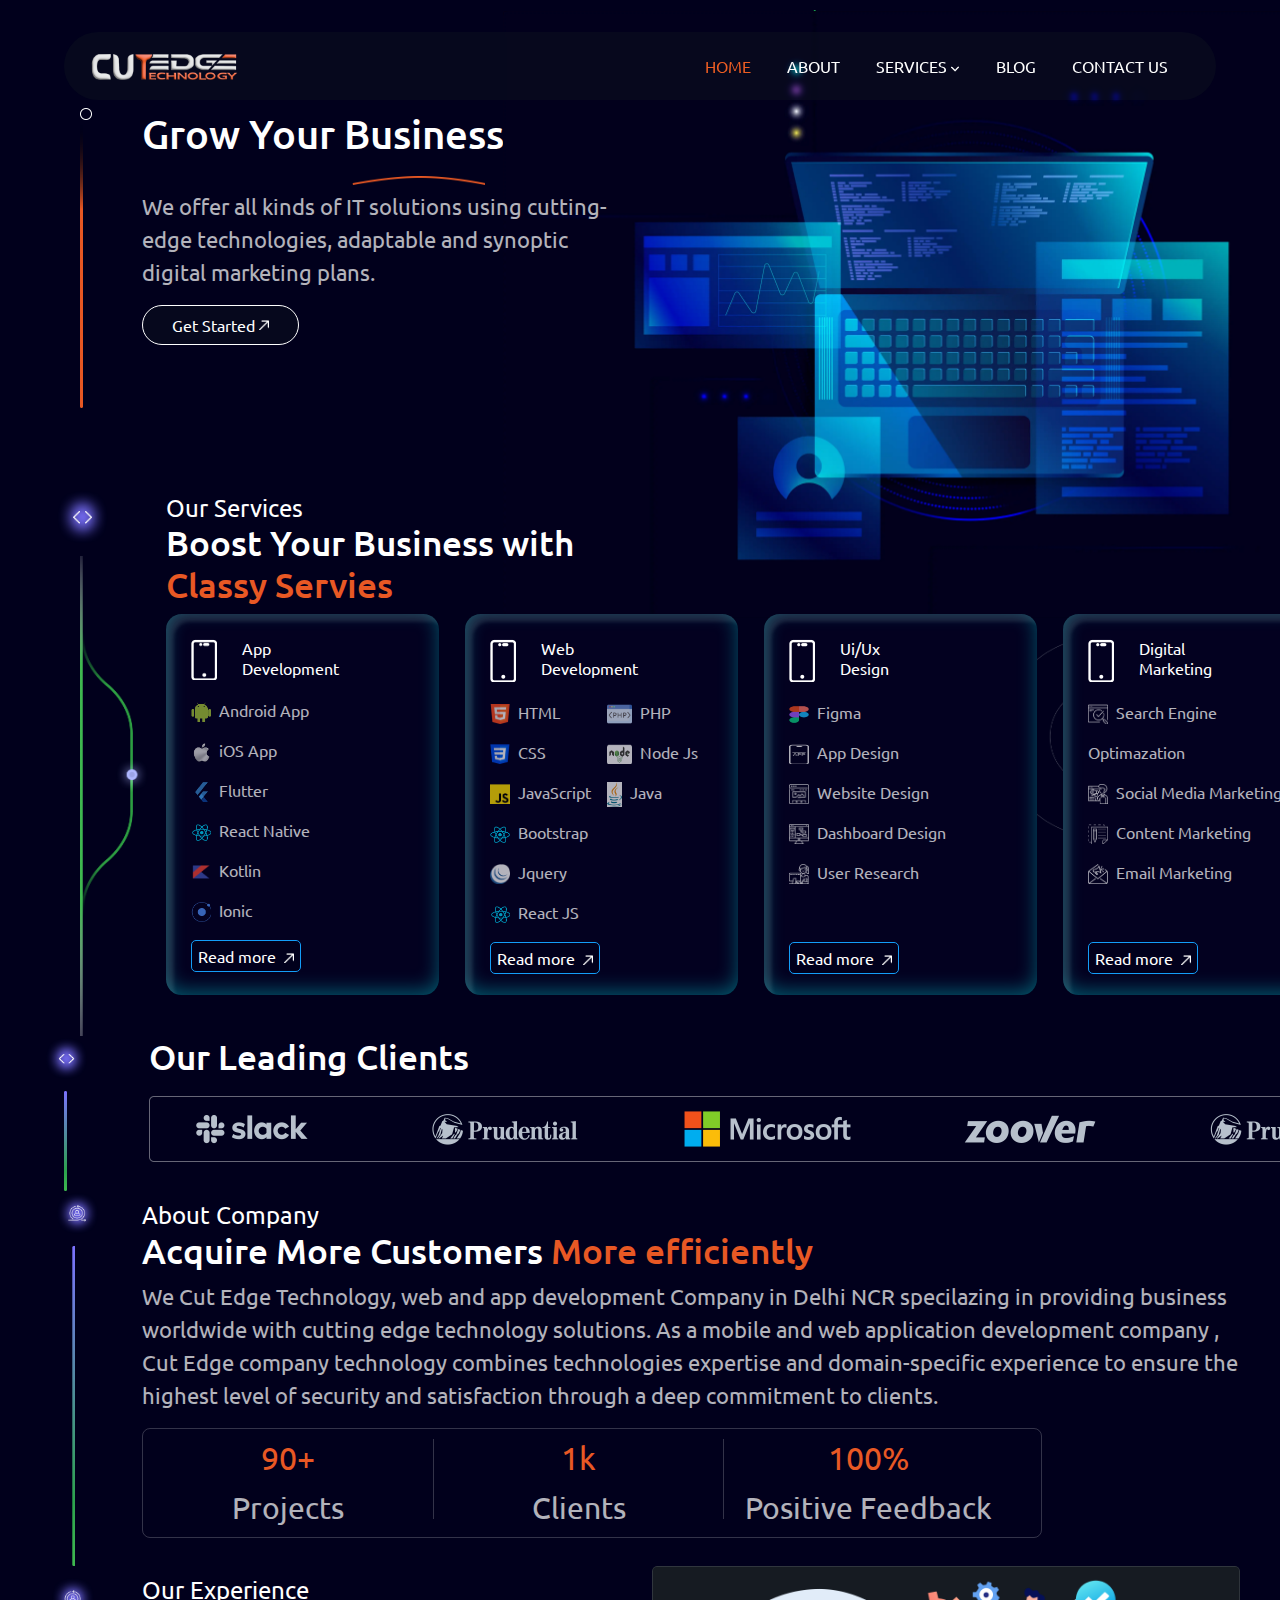
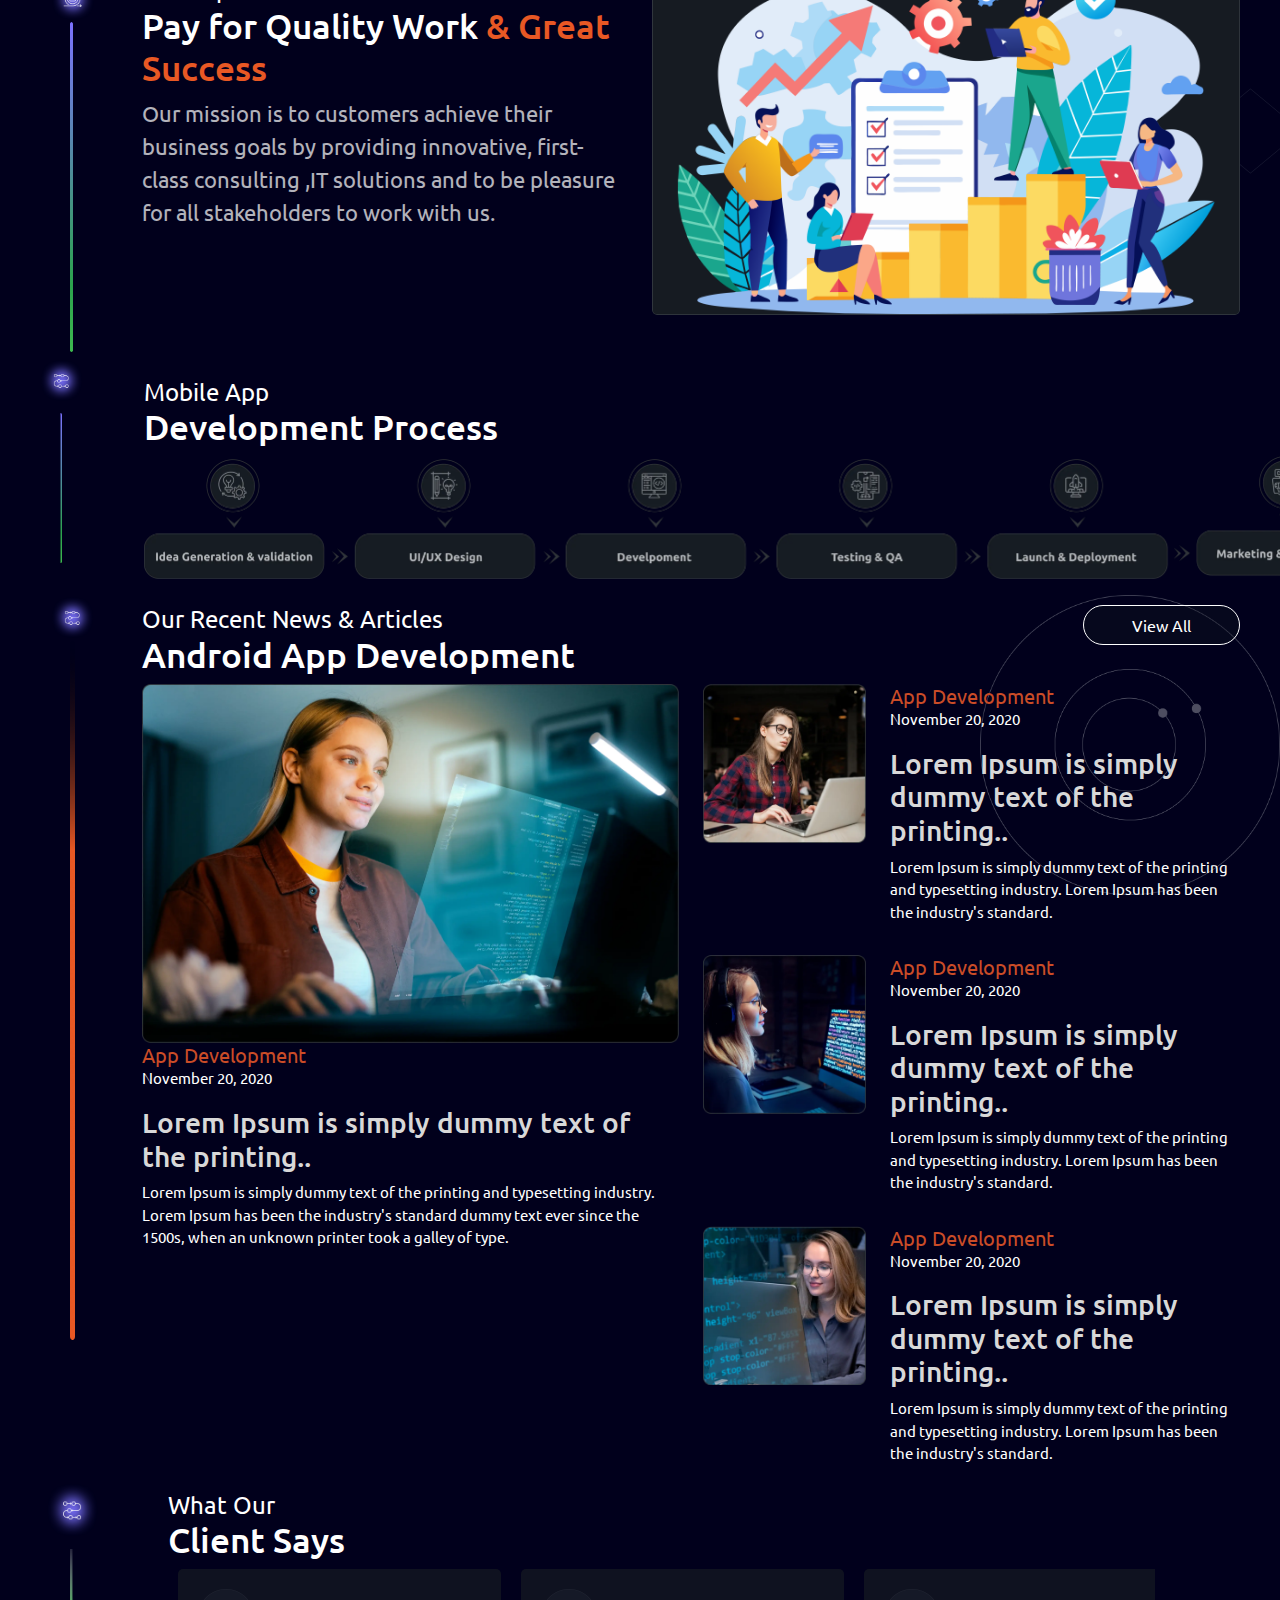
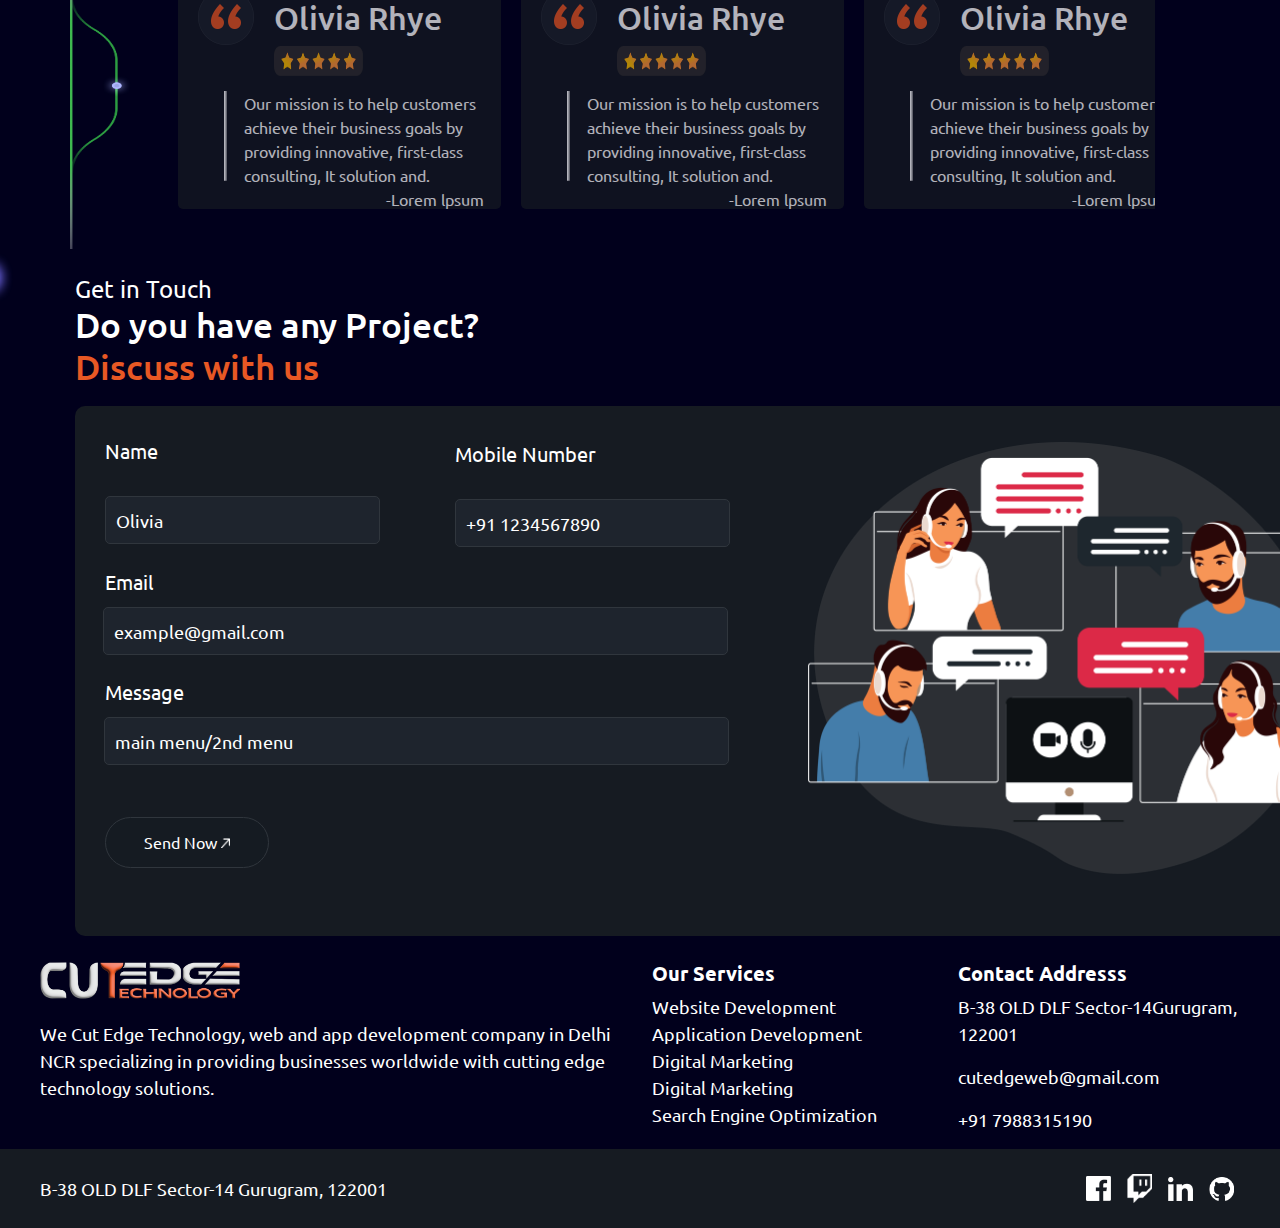
==== commit 9d4dc641: "index page" ====
--- a/index.html
+++ b/index.html
@@ -493,9 +493,21 @@
 
 
  <!-- *************************NEWS SECTION *******************************************    -->
-<div class="news-section">
+<!-- <div class="news-section">
      <img class="background" src="assests/images/sPicture/back.png">  
-     
+    
+     <div class="container-fluid">
+        <div class="row">
+            <div class="col-md-1">
+                <div class="row3">
+                    <img src="assests/images/pictures/dot6 .png">
+            
+                 </div>
+                 <div class="line">
+                    <img src="../assests/images/pictures/line1.png">
+        </div>
+            </div>
+        </div>
     <div class="left-section news-sections">
         <div class="news-head"> 
         <div class="title-box">
@@ -507,7 +519,7 @@
             </div>
         
         </div> 
-        <div class="container">
+       
             <div class="row">
                 <div class="col-6 main-article">
                     <img src="assests/images/news/leftpic.webp">
@@ -565,7 +577,104 @@
 </div>
 </div>
 </div> 
-
+ -->
+
+
+
+
+
+ <div class="news-section">
+    <img class="background" src="assests/images/sPicture/back.png">
+  
+    <div class="container-fluid">
+      <div class="row">
+        <div class="col-md-1">
+          <div class="row">
+            <div class="col-12">
+              <div class="row3">
+                <!-- <img src="assests/images/pictures/dot6.png"> -->
+                <img src="assests/images/pictures/dot6 .png">
+              </div>
+              <div class="line3">
+                <img src="assests/images/pictures/line1.png">
+              </div>
+            </div>
+          </div>
+        </div>
+  
+        <div class="col-md-11 left-section news-sections">
+          <div class="news-head">
+            <div class="title-box">
+              <h3>Our Recent News & Articles</h3>
+              <h2>Android App Development</h2>
+            </div>
+            <div class="button-section">
+              <button class="custom-button" type="button">View All</button>
+            </div>
+          </div>
+  
+          <div class="row">
+            <div class="col-lg-6 main-article">
+              <img src="assests/images/news/leftpic.webp">
+              <div class="news-property">
+                <h3>App Development</h3>
+                <p>November 20, 2020</p>
+                <h2>Lorem Ipsum is simply dummy text of the printing..</h2>
+                <p>Lorem Ipsum is simply dummy text of the printing and typesetting industry. Lorem Ipsum has been the industry's standard dummy text ever since the 1500s, when an unknown printer took a galley of type.</p>
+              </div>
+            </div>
+  
+            <div class="col-lg-6">
+              <div class="row mb-3">
+                <div class="col-lg-4 main-article">
+                  <img src="assests/images/news/3.webp">
+                </div>
+                <div class="col-lg-8 d-flex flex-column justify-content-center">
+                  <div class="news-property">
+                    <h3>App Development</h3>
+                    <p>November 20, 2020</p>
+                    <h2>Lorem Ipsum is simply dummy text of the printing..</h2>
+                    <p>Lorem Ipsum is simply dummy text of the printing and typesetting industry. Lorem Ipsum has been the industry's standard.</p>
+                  </div>
+                </div>
+              </div>
+  
+              <div class="row mb-3">
+                <div class="col-lg-4 main-article">
+                  <img src="assests/images/news/4.webp">
+                </div>
+                <div class="col-lg-8 d-flex flex-column justify-content-center">
+                  <div class="news-property">
+                    <h3>App Development</h3>
+                    <p>November 20, 2020</p>
+                    <h2>Lorem Ipsum is simply dummy text of the printing..</h2>
+                    <p>Lorem Ipsum is simply dummy text of the printing and typesetting industry. Lorem Ipsum has been the industry's standard.</p>
+                  </div>
+                </div>
+              </div>
+  
+              <div class="row">
+                <div class="col-lg-4 main-article">
+                  <img src="assests/images/news/5.webp">
+                </div>
+                <div class="col-lg-8 d-flex flex-column justify-content-center">
+                  <div class="news-property">
+                    <h3>App Development</h3>
+                    <p>November 20, 2020</p>
+                    <h2>Lorem Ipsum is simply dummy text of the printing..</h2>
+                    <p>Lorem Ipsum is simply dummy text of the printing and typesetting industry. Lorem Ipsum has been the industry's standard.</p>
+                  </div>
+                </div>
+              </div>
+  
+            </div>
+          </div>
+        </div>
+  
+      </div>
+    </div>
+  </div>
+  
 
 <!-- ***************************CLIENT SECTION************************************* -->
 <div class="client-section">
@@ -699,11 +808,20 @@
         </div>    
     </div>    
     <div class="left-section">
-        <div class="heading-section">
+        <!-- <div class="heading-section">
             <p>Get in Touch</p>
         </div>    
         <div class="description"  >
             <h1 class="heading">Do you have any Project?<br><span style="color:rgba(237, 93, 35, 1);">Discuss with us</span></h1>
+        </div>   -->
+
+        <div class="title-box">
+            <h3>Get in Touch</h3>
+            <h2>Do you have any Project?<br> <span> Discuss with us </span></h2>
+            
+        </div>
+
+
                 <div class="form-section">
                     <form id="contactForm">
                         <div class="right-section">
@@ -741,7 +859,7 @@
                         </div>
                     </form>
                 </div>         
-    </div>    
+      
 </div>   
 </div> 
    
--- a/assests/css/style.css
+++ b/assests/css/style.css
@@ -844,8 +844,16 @@
 
 }
 
-.news-section .title-box{
-    margin-left: 120px;
+.news-section .row3 img{
+    width: 45px;
+    height: 45px;
+    margin-left: 10px;
+}
+
+.news-section .line3 img{
+    width: 5px;
+    height: 700px;
+    margin-left: 30px;
 }
 
 
@@ -1095,24 +1103,30 @@
                                 height: 56pxpx;
                                 top: 487px;
                                 left: 69px;
-                                margin-left: -25px;
+                                margin-left: -35px;
         
                                 }
                             .client-section .line-section img{
                                 width: 63.49px;
                                 height: 300px;
                                 margin-top: 10px;
+                                margin-left: -10px;
                     
-                                }
-                    
+                               
+                            }
+
+                            .client-section .title-box{
+                                margin-left: 50px;
+                            }
+/*                     
                               .client-section .heading-section h3{
                                     width: 114px;
                                     height: 28px;
                                     opacity: 70%;
                                     margin-top: 20px;
-                                     margin-left: 0px; 
+                                     margin-left: 40px; 
                     
-                              } 
+                              }  */
                               /* .client-section .discribe-section h2{
                                 width: 192px;
                                 height: 40px;
@@ -1183,7 +1197,7 @@
                       
 /* ***********************TOUCH SECTION ******************************** */
 .touch-section {
-    width: 90%;
+    width: 100%;
     margin: 1rem auto;  
     display: flex;
     position: relative;
@@ -1194,31 +1208,35 @@
         .touch-section .dot-section img{
             width: 45px;
             height: 55px;
-            margin-left: -20px;
+            margin-left: -30px;
             margin-top: -15px;
                 
         }
         .touch-section .line-section img{
             width: 3px;
-            height: 650px;
+            height: 630px;
             border-radius: 2.77px;
-            margin-top: 10px;     
+            margin-top: 10px;
+            margin-left: -10px;     
         }  
         
-        .touch-section .heading-section h3{
+        /* .touch-section .heading-section h3{
             width: 100px;
             height: 18px;
             opacity: 70%;
             margin-left: 30px;
 
-        }
-        .touch-section .description h2{
+        } */
+        /* .touch-section .description h2{
             width: 441px;
             height: 80px;
             margin-left: 30px;
             margin-top: 10px;
 
-        }
+        } */
+         .touch-section .title-box{
+            margin-left: 60px;
+         }
 
         .touch-section .image img{
             width: 525px;
@@ -1229,9 +1247,9 @@
             padding: 30px 30px 30px 30px;
             border-radius: 10px;
             margin-top: 10px;
-            margin-left: 20px;
+            margin-left: 60px;
             width: 1300px;
-            height: 550px;
+            height: 530px;
         }
 
          .touch-section .form-section .right-section .final-form{
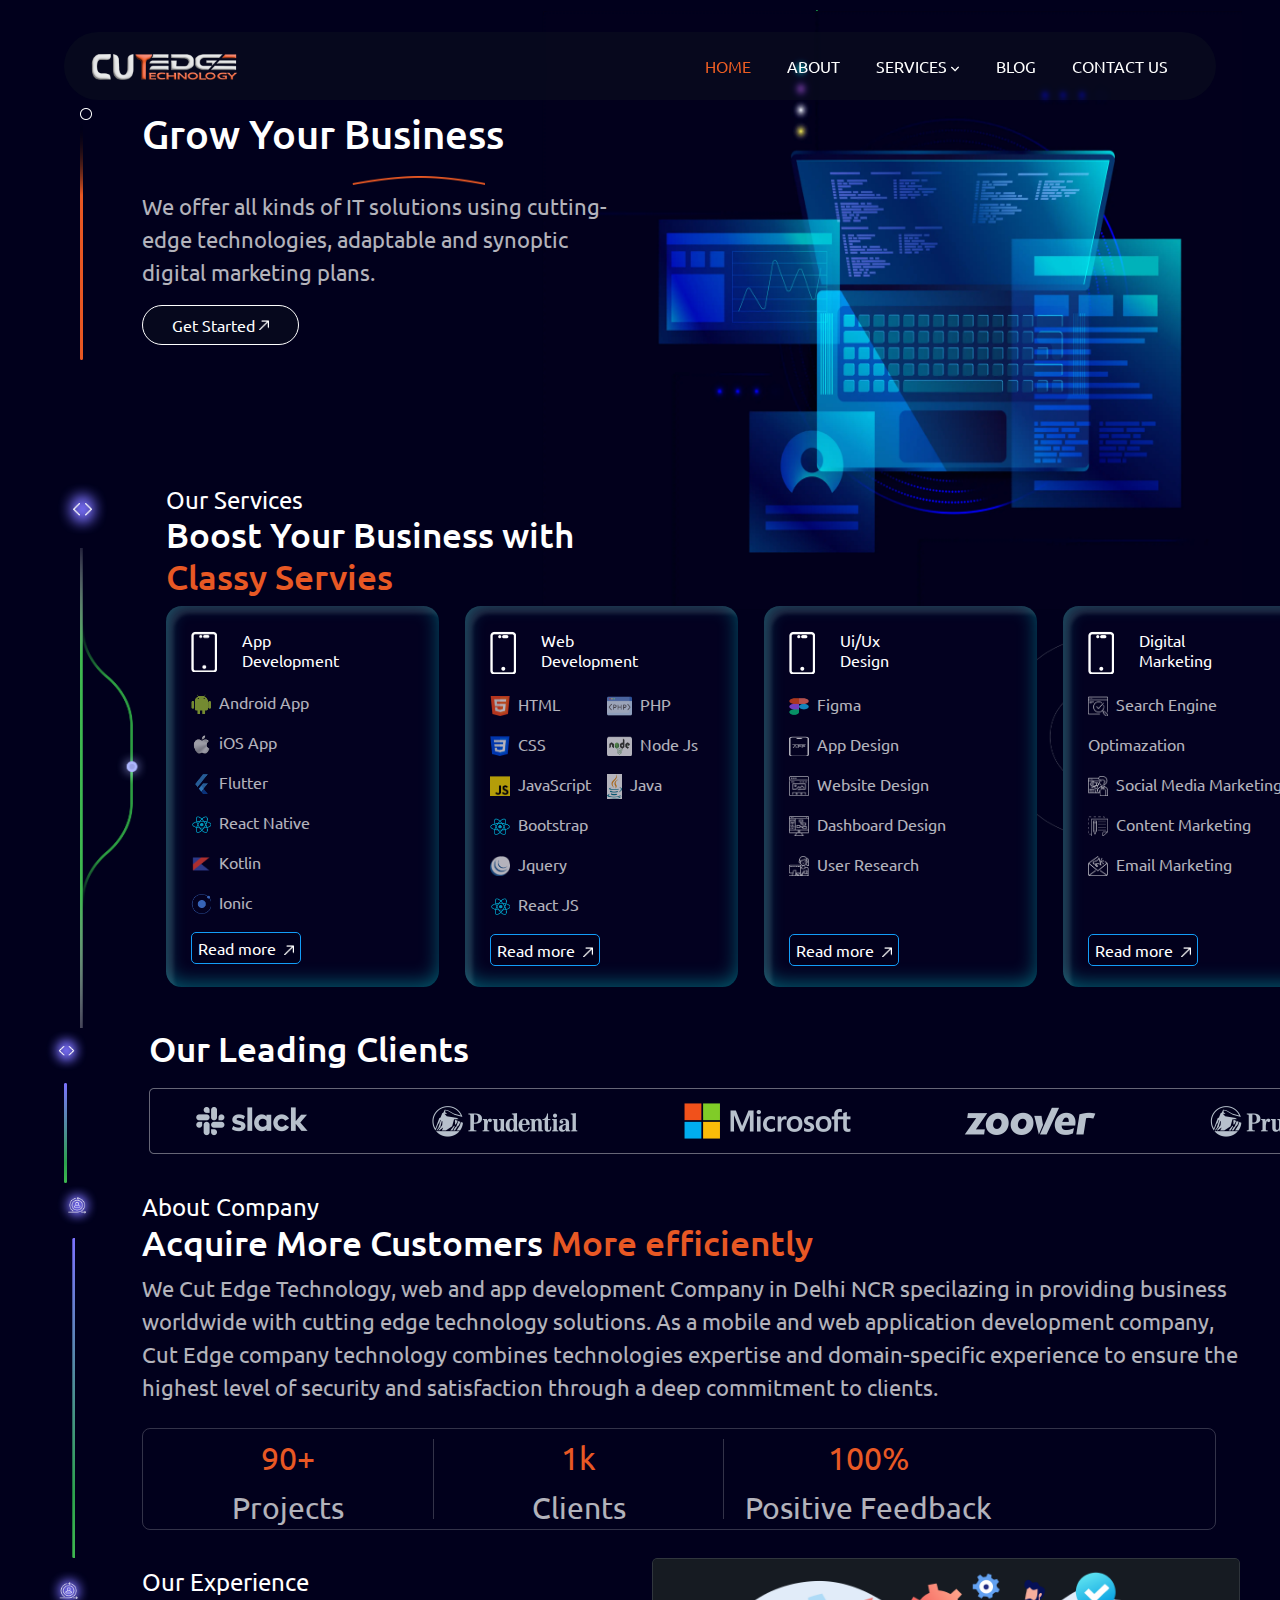
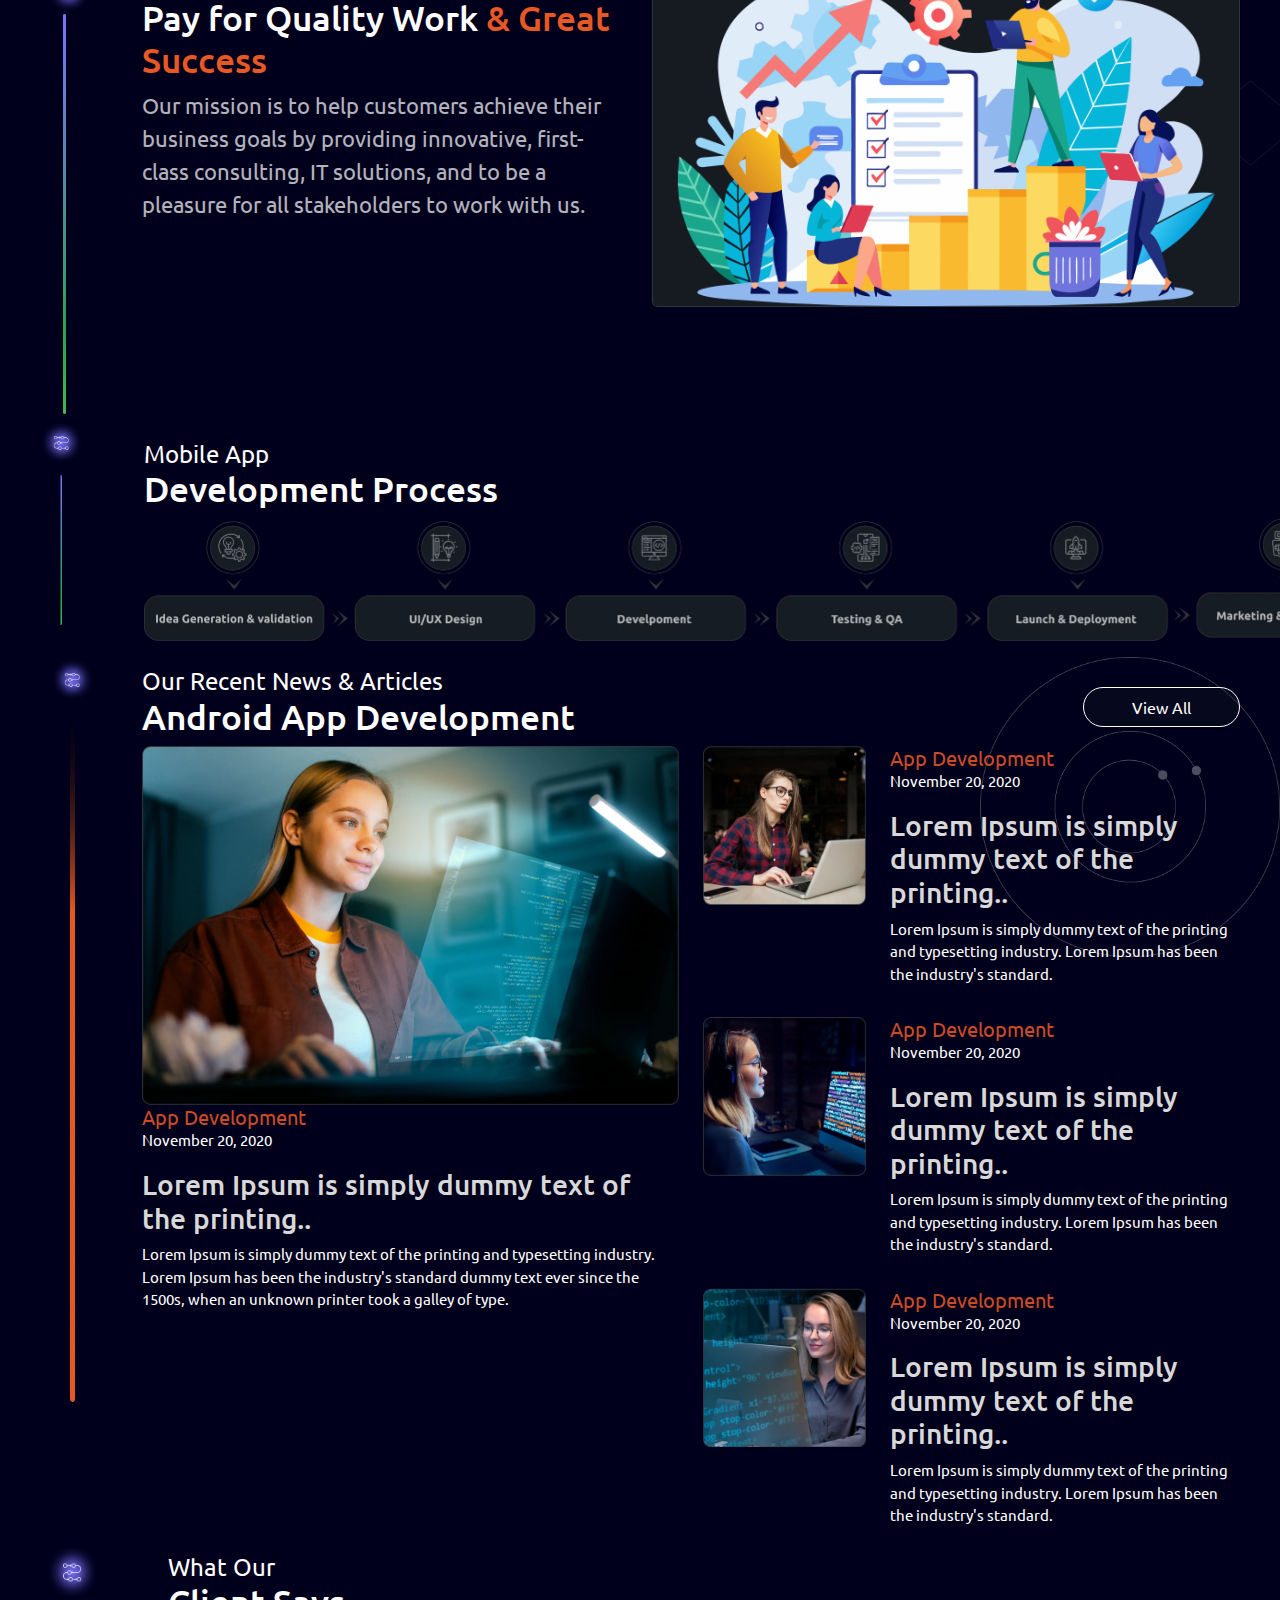
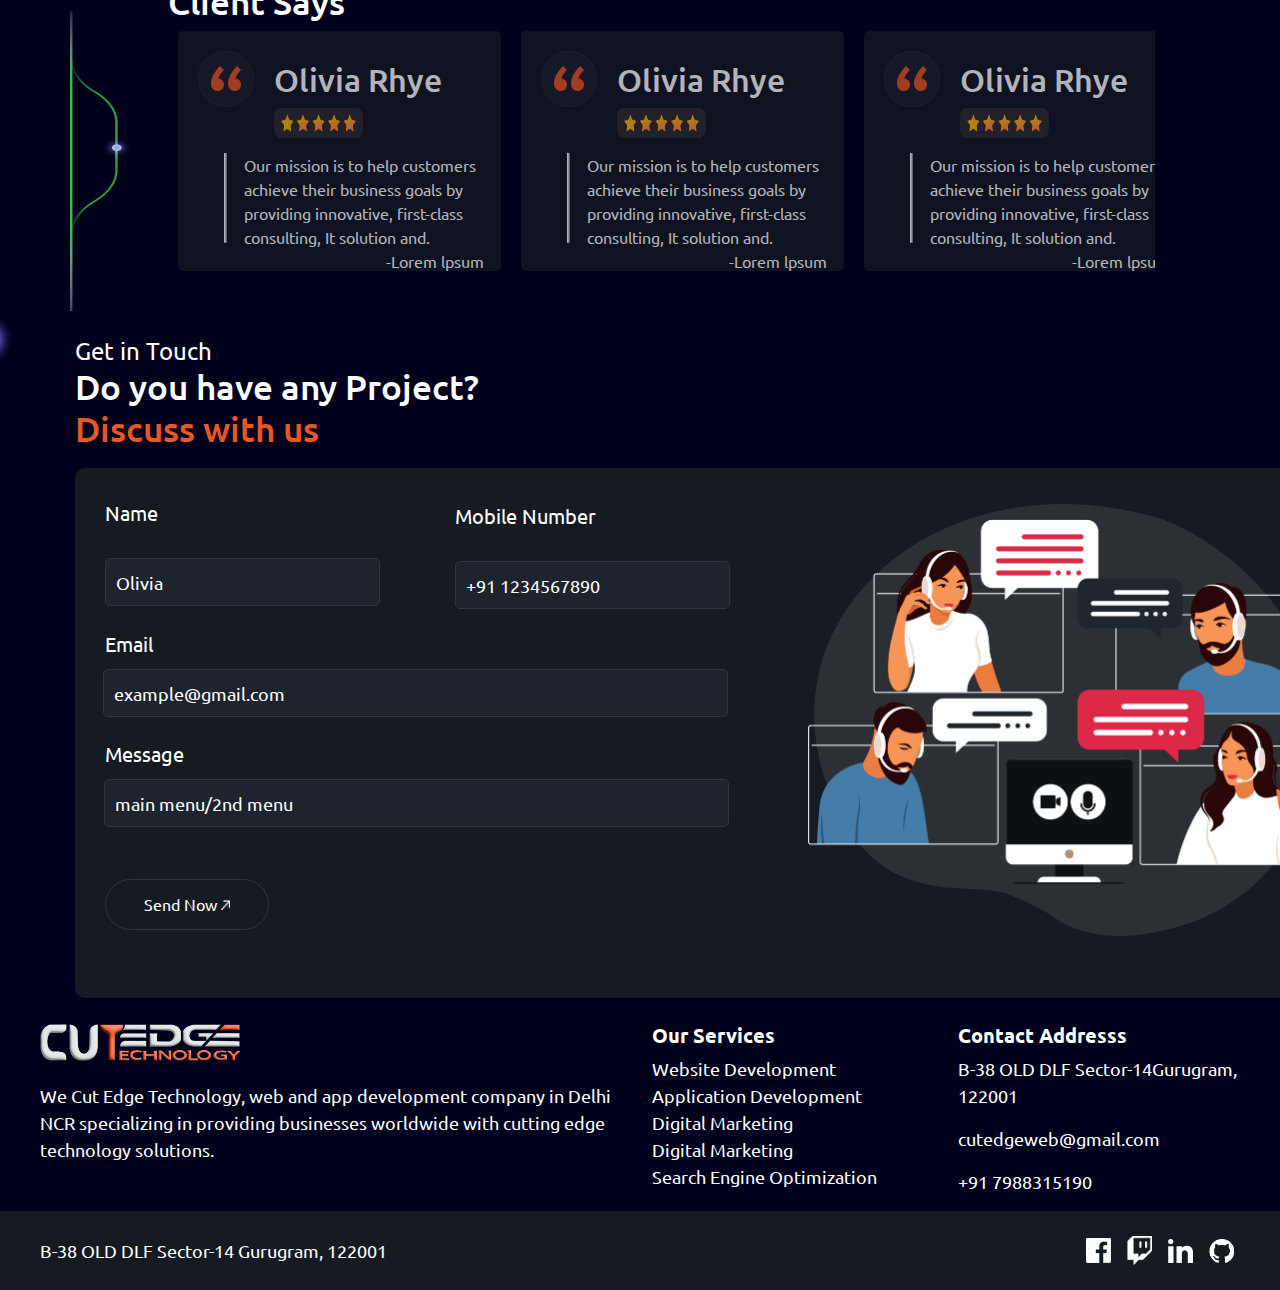
==== commit 017ced70: "done" ====
--- a/index.html
+++ b/index.html
@@ -45,7 +45,6 @@
 
 
         .title-box{
-            /* margin-bottom: 20px; */
             margin-top:10px ;
         }
         .title-box h3{
@@ -69,28 +68,10 @@
                     }
 
                     .news-sections .news-head{
-                                display: flex;
-                                justify-content: space-between;
+                        display: flex;
+                        justify-content: space-between;
         
     }
-
-
-
-
-
-
-
-
-
-
-
-
-
-
-
-
-
-    
 
  
         </style>
@@ -134,79 +115,40 @@
     
 
         <div class="container-fluid">
-            
-            <div class="row">
-                <div class="col-md-1">
+            <div class="row ">
+                <div class="col-md-1 col-3">
                     <div class="dot-sec">
-                        <img src="../assests/images/pictures/dot1.png">
+                        <img src="assests/images/pictures/dot1.png" class="img-fluid">
                     </div>
                     <div class="line-sec">
-                        <img src="../assests/images/pictures/line1.png">
-                        
-                    </div>
-                
-            </div>
-                <div class="col-md-5">
-                   
+                        <img src="assests/images/pictures/line1.png" class="img-fluid">
+                    </div>
+                </div>
+                <div class="col-md-5 col-9">
+                    
                         <div class="title-box">
                             <h1>Grow Your Business</h1>
-                            <img src="../assests/images/pictures/slide1.png">
+                            <img src="assests/images/pictures/slide1.png" class="img-fluid">
                             <p>We offer all kinds of IT solutions using cutting-edge technologies, adaptable and synoptic digital marketing plans.</p>
-
-                        </div>
-                        <div class="button-section">
-                            <button class="custom-button" type="button">
-                                Get Started  <img class="arrow-img" src="../assests/images/pictures/arrow1.png" alt="Vector">
-                            </button>
-                        </div>
-                        
+                        </div>
+                
                     
+                    <div class="button-section">
+                        <button class="custom-button" type="button">
+                            Get Started <img class="arrow-img" src="assests/images/pictures/arrow1.png" alt="Vector">
+                        </button>
+                    </div>
                 </div>
                 <div class="col-md-6">
                     <div class="right-section">
                         <div class="image">
-                            <img src="../assests/images/pictures/first.webp"/>
-                        </div>
-                    </div>
-                    
-                </div>
-            </div>
-        </div>
-
-
-
-        <!-- <div class="grow-section">
-            <div class="grows">
-                <div class="dot-section">
-                    <img src="../assests/images/pictures/dot1.png">
-                </div>
-                <div class="line-section">
-                    <img src="../assests/images/pictures/line1.png">
-                    
-                </div>
-            </div>
-            
-            <div class="left-section">   
-                <div class="title-box">
-                    <h1>Grow Your Business</h1>
-                    <img src="../assests/images/pictures/slide1.png">
-                </div> 
-                <div class="description">
-                    <p>We offer all kinds of IT solutions using cutting-edge technologies, adaptable and synoptic digital marketing plans.</p>
-                </div><br><br>
-                <div class="button-section">
-                    <button class="custom-button" type="button">
-                        Get Started  <img class="arrow-img" src="../assests/images/pictures/arrow1.png" alt="Vector">
-                    </button>
-                </div>
-            </div>
-            <div class="right-section">
-                <div class="image">
-                    <img src="../assests/images/pictures/first.webp" />
-                </div>
-            </div>
-        </div>
-    </div> -->
+                            <img src="assests/images/pictures/first.webp" />
+                        </div>
+                    </div>
+                </div>
+            </div>
+        </div>
+               
  <!-- *******************************SERVICE SECTION************************************        -->
 <div class="services-section">
             <img class="background" src="assests/images/sPicture/back.png">
@@ -222,11 +164,7 @@
                 <div class="title-box">
                     <h3>Our Services</h3>
                     <h2>Boost Your Business with <br><span>Classy Servies</span></h2>
-                </div>
-                
-                
-                   
-                
+                </div> 
                 <div class="flex-container">
                     <div class="card-section">
                         <div class="heading-card">
@@ -331,139 +269,72 @@
 </div>
 
 <!-- *********************COMPANY SECTION*********************************** -->
-    <!-- <div class="company-section">
-        <div class="company1">
-            <div class="dot-section">
-                <img src="assests/images/pictures/dot11.png">
-            </div>
-            <div class="line-section">
-                <img src="../assests/images/pictures/line6.png">
-            </div>
-        </div>
-        <div class="left-section">
+   
+ <div class="container-fluid">
+    <div class="row ">
+        <div class="col-md-1 col-3">
+            <div class="dot1">
+                <img src="assests/images/pictures/dot11.png" class="img-fluid">
+            </div>
+            <div class="line1">
+                <img src="assests/images/pictures/line6.png" class="img-fluid">
+            </div>
+        </div>
+        <div class="col-md-11 col-9">
             <div class="title-box">
                 <h3>About Company</h3>
-                <h2>Acquire  More Customers <span>More efficiently</span></h2>
-                <p>We Cut Edge Technology, web and app development Company in Delhi NCR specilazing in providing business worldwide with cutting edge technology solutions. As a mobile and web application development company , Cut Edge company technology combines technologies  expertise and domain-specific experience to ensure the highest level of security and satisfaction through a deep commitment to clients.</p>
-            </div>
-            
-
-                <div class="container my-5">
-                    <div class="row text-center stats-section">
+                <h2>Acquire More Customers <span>More efficiently</span></h2>
+                <p>We Cut Edge Technology, web and app development Company in Delhi NCR specilazing in providing business worldwide with cutting edge technology solutions. As a mobile and web application development company, Cut Edge company technology combines technologies expertise and domain-specific experience to ensure the highest level of security and satisfaction through a deep commitment to clients.</p>
+            </div>
+            <div class="container my-4">
+                <div class="row text-center stats-section">
                     <div class="col-md-3 col-6 stat-box">
                         <h3 class="stat-number">90+</h3>
                         <p class="stat-label">Projects</p>
                     </div>
-                    <div class="col-md-3 col-9 stat-box">
+                    <div class="col-md-3 col-6 stat-box">
                         <h3 class="stat-number">1k</h3>
                         <p class="stat-label">Clients</p>
                     </div>
-                    <div class="col-md-3 col-9 stat-box">
+                    <div class="col-md-3 col-6 stat-box">
                         <h3 class="stat-number">100%</h3>
                         <p class="stat-label">Positive Feedback</p>
                     </div>
                 </div>
             </div>
         </div>
-</div> -->
-
-
-
-<div class="container-fluid">
-    <div class="row">
-        <div class="col-md-1">
-            <div class="dot1">
-                <img src="assests/images/pictures/dot11.png">
-            </div>
-            <div class="line1">
-                <img src="assests/images/pictures/line6.png">
-            </div>
-        </div>
-        <div class="col-md-11">
-            <div class="title-box">
-                <h3>About Company</h3>
-                <h2>Acquire  More Customers <span>More efficiently</span></h2>
-                <p>We Cut Edge Technology, web and app development Company in Delhi NCR specilazing in providing business worldwide with cutting edge technology solutions. As a mobile and web application development company , Cut Edge company technology combines technologies  expertise and domain-specific experience to ensure the highest level of security and satisfaction through a deep commitment to clients.</p>
-            </div>
-            <div class="container my-11">
-                <div class="row text-center stats-section">
-                <div class="col-md-3 col-6 stat-box">
-                    <h3 class="stat-number">90+</h3>
-                    <p class="stat-label">Projects</p>
-                </div>
-                <div class="col-md-3 col-9 stat-box">
-                    <h3 class="stat-number">1k</h3>
-                    <p class="stat-label">Clients</p>
-                </div>
-                <div class="col-md-3 col-9 stat-box">
-                    <h3 class="stat-number">100%</h3>
-                    <p class="stat-label">Positive Feedback</p>
-                </div>
-            </div>
-        </div>
-        </div>
-        
     </div>
 </div>
 
-
 <!-- ********************ABOUT SECTION*********************************   -->
-    <!-- <div class="about-section">  
-        <img class="background" src="assests/images/pictures/backdot.png">
-        <div class="about1">
-            <div class="dot-section">
-                <img src="assests/images/pictures/dot11.png">
-            </div>
-            <div class="line-section">
-                <img src="../assests/images/pictures/line4.png">
-            </div>
-        </div>
-        <div class="left-section">
-            <div class="title-box">
-                <h3>Our Experience</h3>
-                <h2>Pay for Quality Work<span>& Great Success</span></h2>
-                <p class="paragraph">Our mission is to customers achieve their business goals by providing innovative, first-class consulting ,IT solutions and to be pleasure for all stakeholders to work with us.</p>
-            </div>
-             <div class="detail-section">
-                
-            </div> 
-        </div>
-        <div class="right-section"> 
-            <div class="image2-section"> 
-                <img src="assests/images/pictures/F1 (2).png">
-            </div>
-        </div>  
-    </div> -->
-
-
 <div class="about-section">
-    <img class="background" src="assests/images/pictures/backdot.png">
+    <img class="background img-fluid" src="assests/images/pictures/backdot.png"> 
     <div class="container-fluid">
-
-        <div class="row">
-            <div class="col-md-1">
+        <div class="row ">
+            <div class="col-md-1 col-3 text-center">
                 <div class="dot">
-                    <img src="assests/images/pictures/dot11.png">
+                    <img src="assests/images/pictures/dot11.png" class="img-fluid">
                 </div>
                 <div class="line">
-                    <img src="assests/images/pictures/line4.png">
-                </div>
-            </div>
-            <div class="col-md-5">
+                    <img src="assests/images/pictures/line4.png" class="img-fluid">
+                </div>
+            </div>
+            <div class="col-md-5 col-9">
                 <div class="title-box">
                     <h3>Our Experience</h3>
-                    <h2>Pay for Quality Work<span>  & Great Success</span></h2>
-                    <p >Our mission is to customers achieve their business goals by providing innovative, first-class consulting ,IT solutions and to be pleasure for all stakeholders to work with us.</p>
+                    <h2>Pay for Quality Work<span> & Great Success</span></h2>
+                    <p>Our mission is to help customers achieve their business goals by providing innovative, first-class consulting, IT solutions, and to be a pleasure for all stakeholders to work with us.</p>
                 </div>
             </div>
             <div class="col-md-6">
-                <div class="image2-section"> 
+                <div class="image2-section">
                     <img src="assests/images/pictures/F1 (2).png">
                 </div>
             </div>
         </div>
     </div>
 </div>
+
 
 <!-- ***************************MOBILE SECTION************************************** -->
  <div class="mobile-section">
@@ -493,188 +364,89 @@
 
 
  <!-- *************************NEWS SECTION *******************************************    -->
-<!-- <div class="news-section">
-     <img class="background" src="assests/images/sPicture/back.png">  
-    
-     <div class="container-fluid">
+
+   <div class="news-section">
+    <img class="background img-fluid" src="assests/images/sPicture/back.png">
+    <div class="container-fluid">
         <div class="row">
-            <div class="col-md-1">
-                <div class="row3">
-                    <img src="assests/images/pictures/dot6 .png">
-            
-                 </div>
-                 <div class="line">
-                    <img src="../assests/images/pictures/line1.png">
-        </div>
-            </div>
-        </div>
-    <div class="left-section news-sections">
-        <div class="news-head"> 
-        <div class="title-box">
-            <h3>Our Recent News & Articles</h3>
-            <h2>Android App Development</h2>
-        </div>
-            <div class="button-section">
-                <button class="custom-button" type="button">View All</button>
-            </div>
-        
-        </div> 
-       
-            <div class="row">
-                <div class="col-6 main-article">
-                    <img src="assests/images/news/leftpic.webp">
-                    <div class="news-property">
-                        <h3>App Development</h3>
-                        <p>November 20, 2020</p>
-                        <h2>Lorem Ipsum is simply dummy text of the printing..</h2>
-                        <p>Lorem Ipsum is simply dummy text of the printing and typesetting industry. Lorem Ipsum has been the industry's standard dummy text ever since the 1500s, when an unknown printer took a galley of type.</p>
-                    </div>
-                </div> 
-
-            <div class="col-lg-6">
+            <div class="col-md-1 col-3 ">
+                <div class="dot3">
+                    <img src="assests/images/pictures/dot6 .png" class="img-fluid">
+                </div>
+                <div class="line3">
+                    <img src="assests/images/pictures/line1.png" class="img-fluid">
+                </div>
+            </div>
+            <div class="col-md-11 col-9 left-section news-sections">
+                <div class="news-head d-flex justify-content-between align-items-center">
+                    <div class="title-box">
+                        <h3>Our Recent News & Articles</h3>
+                        <h2>Android App Development</h2>
+                    </div>
+                    <div class="button-section">
+                        <button class="custom-button" type="button">View All</button>
+                    </div>
+                </div>
                 <div class="row">
-                  <div class="col-lg-4 main-article">
-                    <img src="assests/images/news/3.webp">
-                  </div>
-                  <div class="col-lg-8 d-flex flex-column justify-content-center">
-                    <div class="news-property">
-                      <h3>App Development</h3>
-                      <p >November 20, 2020</p>
-                      <h2>Lorem Ipsum is simply dummy text of the printing..</h2>
-                      <p>Lorem Ipsum is simply dummy text of the printing and typesetting industry. Lorem Ipsum has been the industry's standard.</p>
-                    </div>
-                  </div>
-        </div>
-
-        <div class="row ">
-            <div class="col-lg-4 main-article">
-              <img src="assests/images/news/4.webp">
-            </div>
-            <div class="col-lg-8 d-flex flex-column justify-content-center">
-              <div class="news-property">
-                <h3>App Development</h3>
-                <p >November 20, 2020</p>
-                <h2 >Lorem Ipsum is simply dummy text of the printing..</h2>
-                <p>Lorem Ipsum is simply dummy text of the printing and typesetting industry. Lorem Ipsum has been the industry's standard.</p>
-              </div>
-            </div>
-  </div>
-  <div class="row">
-    <div class="col-lg-4 main-article">
-      <img src="assests/images/news/5.webp">
-    </div>
-    <div class="col-lg-8 d-flex flex-column justify-content-center">
-      <div class="news-property">
-        <h3>App Development</h3>
-        <p >November 20, 2020</p>
-        <h2 >Lorem Ipsum is simply dummy text of the printing..</h2>
-        <p>Lorem Ipsum is simply dummy text of the printing and typesetting industry. Lorem Ipsum has been the industry's standard.</p>
-      </div>
+                    <div class="col-lg-6 main-article">
+                       
+                            <img src="assests/images/news/leftpic.webp">
+                    
+                        
+                        <div class="news-property">
+                            <h3>App Development</h3>
+                            <p>November 20, 2020</p>
+                            <h2>Lorem Ipsum is simply dummy text of the printing..</h2>
+                            <p>Lorem Ipsum is simply dummy text of the printing and typesetting industry. Lorem Ipsum has been the industry's standard dummy text ever since the 1500s, when an unknown printer took a galley of type.</p>
+                        </div>
+                    </div>
+                    <div class="col-lg-6">
+                        <div class="row mb-3">
+                            <div class="col-lg-4 main-article">
+                                <img src="assests/images/news/3.webp" class="img-fluid">
+                            </div>
+                            <div class="col-lg-8 d-flex flex-column justify-content-center">
+                                <div class="news-property">
+                                    <h3>App Development</h3>
+                                    <p>November 20, 2020</p>
+                                    <h2>Lorem Ipsum is simply dummy text of the printing..</h2>
+                                    <p>Lorem Ipsum is simply dummy text of the printing and typesetting industry. Lorem Ipsum has been the industry's standard.</p>
+                                </div>
+                            </div>
+                        </div>
+                        <div class="row mb-3">
+                            <div class="col-lg-4 main-article">
+                                <img src="assests/images/news/4.webp" class="img-fluid">
+                            </div>
+                            <div class="col-lg-8 d-flex flex-column justify-content-center">
+                                <div class="news-property">
+                                    <h3>App Development</h3>
+                                    <p>November 20, 2020</p>
+                                    <h2>Lorem Ipsum is simply dummy text of the printing..</h2>
+                                    <p>Lorem Ipsum is simply dummy text of the printing and typesetting industry. Lorem Ipsum has been the industry's standard.</p>
+                                </div>
+                            </div>
+                        </div>
+                        <div class="row">
+                            <div class="col-lg-4 main-article">
+                                <img src="assests/images/news/5.webp" class="img-fluid">
+                            </div>
+                            <div class="col-lg-8 d-flex flex-column justify-content-center">
+                                <div class="news-property">
+                                    <h3>App Development</h3>
+                                    <p>November 20, 2020</p>
+                                    <h2>Lorem Ipsum is simply dummy text of the printing..</h2>
+                                    <p>Lorem Ipsum is simply dummy text of the printing and typesetting industry. Lorem Ipsum has been the industry's standard.</p>
+                                </div>
+                            </div>
+                        </div>
+                    </div>
+                </div>
+            </div>
+        </div>
     </div>
 </div>
-        </div>
-   
-</div>
-</div>
-</div> 
- -->
-
-
-
-
-
- <div class="news-section">
-    <img class="background" src="assests/images/sPicture/back.png">
-  
-    <div class="container-fluid">
-      <div class="row">
-        <div class="col-md-1">
-          <div class="row">
-            <div class="col-12">
-              <div class="row3">
-                <!-- <img src="assests/images/pictures/dot6.png"> -->
-                <img src="assests/images/pictures/dot6 .png">
-              </div>
-              <div class="line3">
-                <img src="assests/images/pictures/line1.png">
-              </div>
-            </div>
-          </div>
-        </div>
-  
-        <div class="col-md-11 left-section news-sections">
-          <div class="news-head">
-            <div class="title-box">
-              <h3>Our Recent News & Articles</h3>
-              <h2>Android App Development</h2>
-            </div>
-            <div class="button-section">
-              <button class="custom-button" type="button">View All</button>
-            </div>
-          </div>
-  
-          <div class="row">
-            <div class="col-lg-6 main-article">
-              <img src="assests/images/news/leftpic.webp">
-              <div class="news-property">
-                <h3>App Development</h3>
-                <p>November 20, 2020</p>
-                <h2>Lorem Ipsum is simply dummy text of the printing..</h2>
-                <p>Lorem Ipsum is simply dummy text of the printing and typesetting industry. Lorem Ipsum has been the industry's standard dummy text ever since the 1500s, when an unknown printer took a galley of type.</p>
-              </div>
-            </div>
-  
-            <div class="col-lg-6">
-              <div class="row mb-3">
-                <div class="col-lg-4 main-article">
-                  <img src="assests/images/news/3.webp">
-                </div>
-                <div class="col-lg-8 d-flex flex-column justify-content-center">
-                  <div class="news-property">
-                    <h3>App Development</h3>
-                    <p>November 20, 2020</p>
-                    <h2>Lorem Ipsum is simply dummy text of the printing..</h2>
-                    <p>Lorem Ipsum is simply dummy text of the printing and typesetting industry. Lorem Ipsum has been the industry's standard.</p>
-                  </div>
-                </div>
-              </div>
-  
-              <div class="row mb-3">
-                <div class="col-lg-4 main-article">
-                  <img src="assests/images/news/4.webp">
-                </div>
-                <div class="col-lg-8 d-flex flex-column justify-content-center">
-                  <div class="news-property">
-                    <h3>App Development</h3>
-                    <p>November 20, 2020</p>
-                    <h2>Lorem Ipsum is simply dummy text of the printing..</h2>
-                    <p>Lorem Ipsum is simply dummy text of the printing and typesetting industry. Lorem Ipsum has been the industry's standard.</p>
-                  </div>
-                </div>
-              </div>
-  
-              <div class="row">
-                <div class="col-lg-4 main-article">
-                  <img src="assests/images/news/5.webp">
-                </div>
-                <div class="col-lg-8 d-flex flex-column justify-content-center">
-                  <div class="news-property">
-                    <h3>App Development</h3>
-                    <p>November 20, 2020</p>
-                    <h2>Lorem Ipsum is simply dummy text of the printing..</h2>
-                    <p>Lorem Ipsum is simply dummy text of the printing and typesetting industry. Lorem Ipsum has been the industry's standard.</p>
-                  </div>
-                </div>
-              </div>
-  
-            </div>
-          </div>
-        </div>
-  
-      </div>
-    </div>
-  </div>
-  
+
 
 <!-- ***************************CLIENT SECTION************************************* -->
 <div class="client-section">
@@ -687,14 +459,6 @@
         </div>  
     </div>    
     <div class="left-section">
-        <!-- <div class="heading-section">
-            <h3>What Our</ph3>    
-        </div>  
-        <div class="discribe-section">
-            <h1 class="heading">Client Says</h1> 
-        </div>   -->
-
-
         <div class="title-box">
             <h3>What Our</h3>
             <h2>Client Says</h2>
@@ -808,13 +572,6 @@
         </div>    
     </div>    
     <div class="left-section">
-        <!-- <div class="heading-section">
-            <p>Get in Touch</p>
-        </div>    
-        <div class="description"  >
-            <h1 class="heading">Do you have any Project?<br><span style="color:rgba(237, 93, 35, 1);">Discuss with us</span></h1>
-        </div>   -->
-
         <div class="title-box">
             <h3>Get in Touch</h3>
             <h2>Do you have any Project?<br> <span> Discuss with us </span></h2>
--- a/assests/css/style.css
+++ b/assests/css/style.css
@@ -248,9 +248,10 @@
 .dot-sec img{
     width: 0.75rem;
     margin-left: 40px;
+    
 }
 .line-sec img{
-    height: 17.8rem;
+    height: 14.8rem;
     margin-left: 40px;
 }
 
@@ -258,6 +259,7 @@
     width: 8.3rem;
     margin-left: 210px; 
 }
+
 
 .button-section .custom-button{
     width:9.8rem;
@@ -273,9 +275,10 @@
 }
 
 .right-section .image img{
-    height: 38rem;
+    height: 600px;
     margin-top: -90px;
-    margin-left: -150px;
+    margin-left: -110px;
+    width: 700PX;
 }
 
  /* .grow-section {
@@ -602,13 +605,13 @@
     .about-section .dot img{
         width: 45.59px;
         height: 45.59px;
-        margin-left: 10px;
+        margin-left: -20px;
         margin-top: 10px;
     }
      .about-section .line img{
         width: 3px;
-        height: 330px;
-        margin-left: 30px;
+        height: 400px;
+        margin-left: -30px;
 
 
     }
@@ -654,7 +657,7 @@
         margin-left: 30px;
     } */
 
-    .about-section   img{
+    .about-section .image2-section img{
         width: 100%;
         height: auto;
         border-radius: 5px;
@@ -732,8 +735,8 @@
             border-radius: 8px;
             /* margin-bottom: 30px;
             margin-top: -50px; */
-             width: 900px;
-            height: 110px; 
+             width: 100%;
+            height: auto; 
           }
           
           .stat-box {
@@ -844,7 +847,7 @@
 
 }
 
-.news-section .row3 img{
+.news-section .dot3 img{
     width: 45px;
     height: 45px;
     margin-left: 10px;
@@ -855,6 +858,10 @@
     height: 700px;
     margin-left: 30px;
 }
+/* .news-section .main-article .img-fluid img{
+    width: 1000px;
+    height: 100px;
+} */
 
 
 .article-title {
--- a/assests/css/responsive.css
+++ b/assests/css/responsive.css
@@ -55,51 +55,26 @@
 
 
  @media (min-width: 320px) and (max-width: 480px)
-{
-
-
-
-
-     .grow-section{
-        height: 400px;
-        
-    }  
-    .right-section .image img{
-        width: 29rem;
-        height: 38rem;
-        margin-top: 270px;
-        margin-left: -570px;
-        max-width: 0px;
-    }
-    
-    .grow-section .line-section img{
+{  
+    .dot-sec img{
+        margin-left: 5px;
+    }
+    .line-sec img{
         width: 0.1rem;
         height: 15rem;
         top: 11.1rem;
-        left:-35rem;
+        margin-left: 5px;
         border-radius:0.3rem;
     }
-    .grow-section .description{
-        font-size: 1.5rem;
-        width:25rem;
-        height: 6.75rem;
-        opacity: 70%;
-        line-height: 2.25rem;
-        margin-left: 20px;
-    }
-
-    .grow-section .right-section .image img{
-        width: 300px;
-        height: 279px;
-        
-        border-radius: 5px;
-        border: 1px;
-        margin-left: -740px;
-        margin-top: 400px;
+    
+
+    .right-section .image-fluid img{
+        width: 100%;
+        height: auto;
     }
  
 }
-
+ 
 
 
 @media (min-width: 320px) and (max-width: 480px){
@@ -107,22 +82,22 @@
         width:55px;
         height: 26pxpx;
         margin-left: 0px;
-        margin-top: -20px;
+        margin-top: 30px;
         
 
     }
     .services-section .line-section img{
         width: 70px;
         height: auto;
-        margin-top: 10px;
+        margin-top: 30px;
         margin-left: 20px;    
 
     }
-    .services-section .description{
+    .services-section .title-box{
         width: 100%;
         height: auto;
       
-        margin-top: -25px;        
+        margin-top: 50px;        
     }
 
 
@@ -134,8 +109,7 @@
          right: 0px; 
         z-index: -1;
         animation: rotate 10s infinite linear;
-         /* margin-top:730px; */
-        /* margin-right: 100px; */
+         
         border: none;
         opacity: 70%;
     
@@ -204,7 +178,15 @@
 
 
 }
-@media (max-width: 767px) {
+@media (min-width: 320px) and (max-width: 480px) {
+    .dot1 img{
+        margin-left: -40px; 
+
+    }
+    .line1 img{
+        margin-left: -20px;
+    }
+
     .stat-box {
       border-left: none;
       border-top: 1px solid rgba(255, 255, 255, 0.2);
@@ -214,6 +196,7 @@
     }
   }
   
+
 
     /* leading section */ 
     @media (min-width: 320px) and (max-width: 480px){
@@ -340,6 +323,43 @@
 
 @media (min-width: 320px) and (max-width: 480px){
 
+    
+.news-section  img.background{
+    position: absolute;
+    width: 300px;
+    height:300px;
+     top: 500;
+     right: 0; 
+    z-index: -1;
+    animation: rotate 10s infinite linear;
+     margin-top:0px; 
+     margin-left: 40px;  
+    border: none;
+    opacity: 30%;
+
+}
+
+.news-section .dot3 img{
+    width: 45px;
+    height: 45px;
+    margin-left: -40px;
+}
+
+.news-section .line3 img{
+    width: 5px;
+    height: 700px;
+    margin-left: -20px;
+}
+/* .news-section .main-article .img-fluid img{
+    width: 1000px;
+    height: 100px;
+} */
+
+
+
+
+
+
 .news-section{
     height: 1400px;
     width: 100%;
@@ -351,7 +371,7 @@
     width: 51px;
     height: 51px;
     margin-left: 0px;
-    margin-top: -10px;
+    margin-top: -40px;
 
 }
 
@@ -360,7 +380,7 @@
         width: 5.39px;
         height: 1380px;
         border-radius: 2.77px;
-        margin-left: 20px;
+        margin-left: 0px;
     }
    
 
@@ -368,7 +388,7 @@
         width: 100%;
         height: auto;
         border-radius: 60px;
-        /* margin-right:800px; */
+        margin-right:800px;
         
         
 
@@ -380,8 +400,8 @@
         height: 34px;
         opacity: 70%;
         font-family: ubuntu;
-        /* letter-spacing: 2%; */
-        /* line-height: 34px; */
+        letter-spacing: 2%;
+        line-height: 34px;
         margin-left:10px;
         
     } 
@@ -389,15 +409,15 @@
     .news-section .about-section .about h1{
         width: 1237px;
         height: 53px;
-        /* justify-content: space space-between; */
-        /* margin-top: -10px; */
-        /* margin-left: -60px; */
+        justify-content: space space-between;
+        margin-top: -10px;
+        margin-left: -60px;
         margin-left: 10px;
 
     } 
 
 
-/* 
+ 
  .news-section .picture img{
             width: 100%;
             height: auto;
@@ -405,7 +425,7 @@
             border: 1px solid rgba(48, 54, 61, 1);
             margin-left: px; 
              margin-top: -1100px;
-        } */
+        } 
 
         .news-section .picture img{
             width: 494px;
@@ -451,7 +471,7 @@
         } */
 
 
-        .news-section .right-section .describe img{
+        /* .news-section .right-section .describe img{
             width: 188px;
             height: 183px;
             border-radius: 9.77px;
@@ -463,11 +483,11 @@
             margin-top:800px;
             
     
-        } 
-
-
-
-        .news-section .right-section .describe1 img{
+        }  */
+
+
+
+        /* .news-section .right-section .describe1 img{
             width: 188px;
             height: 183px;
             border-radius: 9.77px;
@@ -476,9 +496,9 @@
             
             
     
-        } 
-
-
+        }  */
+
+/* 
         .news-section .right-section .describe2 img{
             width: 188px;
             height: 183px;
@@ -487,29 +507,29 @@
             margin-left: -1290px;
             margin-top:-330px;
     
-        } 
-    
-        .news-section .right-section .describe{
+        }  */
+    
+        /* .news-section .right-section .describe{
             width: 489px;
             height: 373px;
             
-        }      
-        .news-section .right-section .describe .describe3 h2{
+        }       */
+        /* .news-section .right-section .describe .describe3 h2{
             width: 269px;
             height: 22px;
             margin-top: -180px;
             margin-left: -1090px;
             font-size: 15px;
-        }
-    
-        .news-section .right-section .describe .describe3 h4{
+        } */
+    
+        /* .news-section .right-section .describe .describe3 h4{
             width: 217px;
             height: 15px;
             margin-top: -5px;
             margin-left: -1090px;
             font-size: 10px;
-        }
-        .news-section .right-section .describe3-section .describe1 h4{
+        } */
+        /* .news-section .right-section .describe3-section .describe1 h4{
 
             width:250px;
             height: 50px;
@@ -517,17 +537,17 @@
             margin-top: -5px;
             font-size: 15px;
     
-        }
+        } */
      
-          .news-section .right-section .describe .describe4-section .describe  p{
+          /* .news-section .right-section .describe .describe4-section .describe  p{
             width:450px;
             height: 93px;
             margin-left: -1090px;
             margin-top: -20px;
         } 
-
-
-        .news-section .right-section .describe1 .describe3 h2{
+ */
+
+        /* .news-section .right-section .describe1 .describe3 h2{
             width: 269px;
             height: 22px;
             margin-top: -290px;
@@ -544,7 +564,7 @@
             margin-left: -px;
             font-size: 15px;
 
-        }
+        } */
 
 
     }
@@ -556,12 +576,13 @@
     .client-section{
         width: 100%;
         height: auto;
+        margin-top: 1100px;
         
     }
     .client-section .dot-section img{
         width:55px;
         height: 56pxpx;
-        top: 487px;
+        /* top: 987px; */
         left: 69px;
         margin-left: -85px;
 
@@ -569,7 +590,7 @@
     .client-section .line-section img{
         width: 63.49px;
         height: 300px;
-        margin-top: 10px;
+        /* margin-top: 10px; */
         margin-left: -60px;
 
         }
@@ -578,7 +599,7 @@
             width: 114px;
             height: 28px;
             opacity: 70%;
-            margin-top: 20px;
+            /* margin-top: 20px; */
             margin-left: -0px;
 
       } 
@@ -586,7 +607,7 @@
         width: 192px;
         height: 40px;
         margin-left: 10px;
-        margin-top: -5px;
+        /* margin-top: -5px; */
   }  
 
  }
@@ -714,13 +735,14 @@
     }
 
     .touch-section .second-section .images img{
-        width: 400px;
-        height: 432px;
-        padding-top: 120px;
+        width: 100%;
+        height: aut0;
+        padding-top: 220px;
         margin-left: -450px;
         margin-top: 450px;
     } 
 }
+
 
 
 
